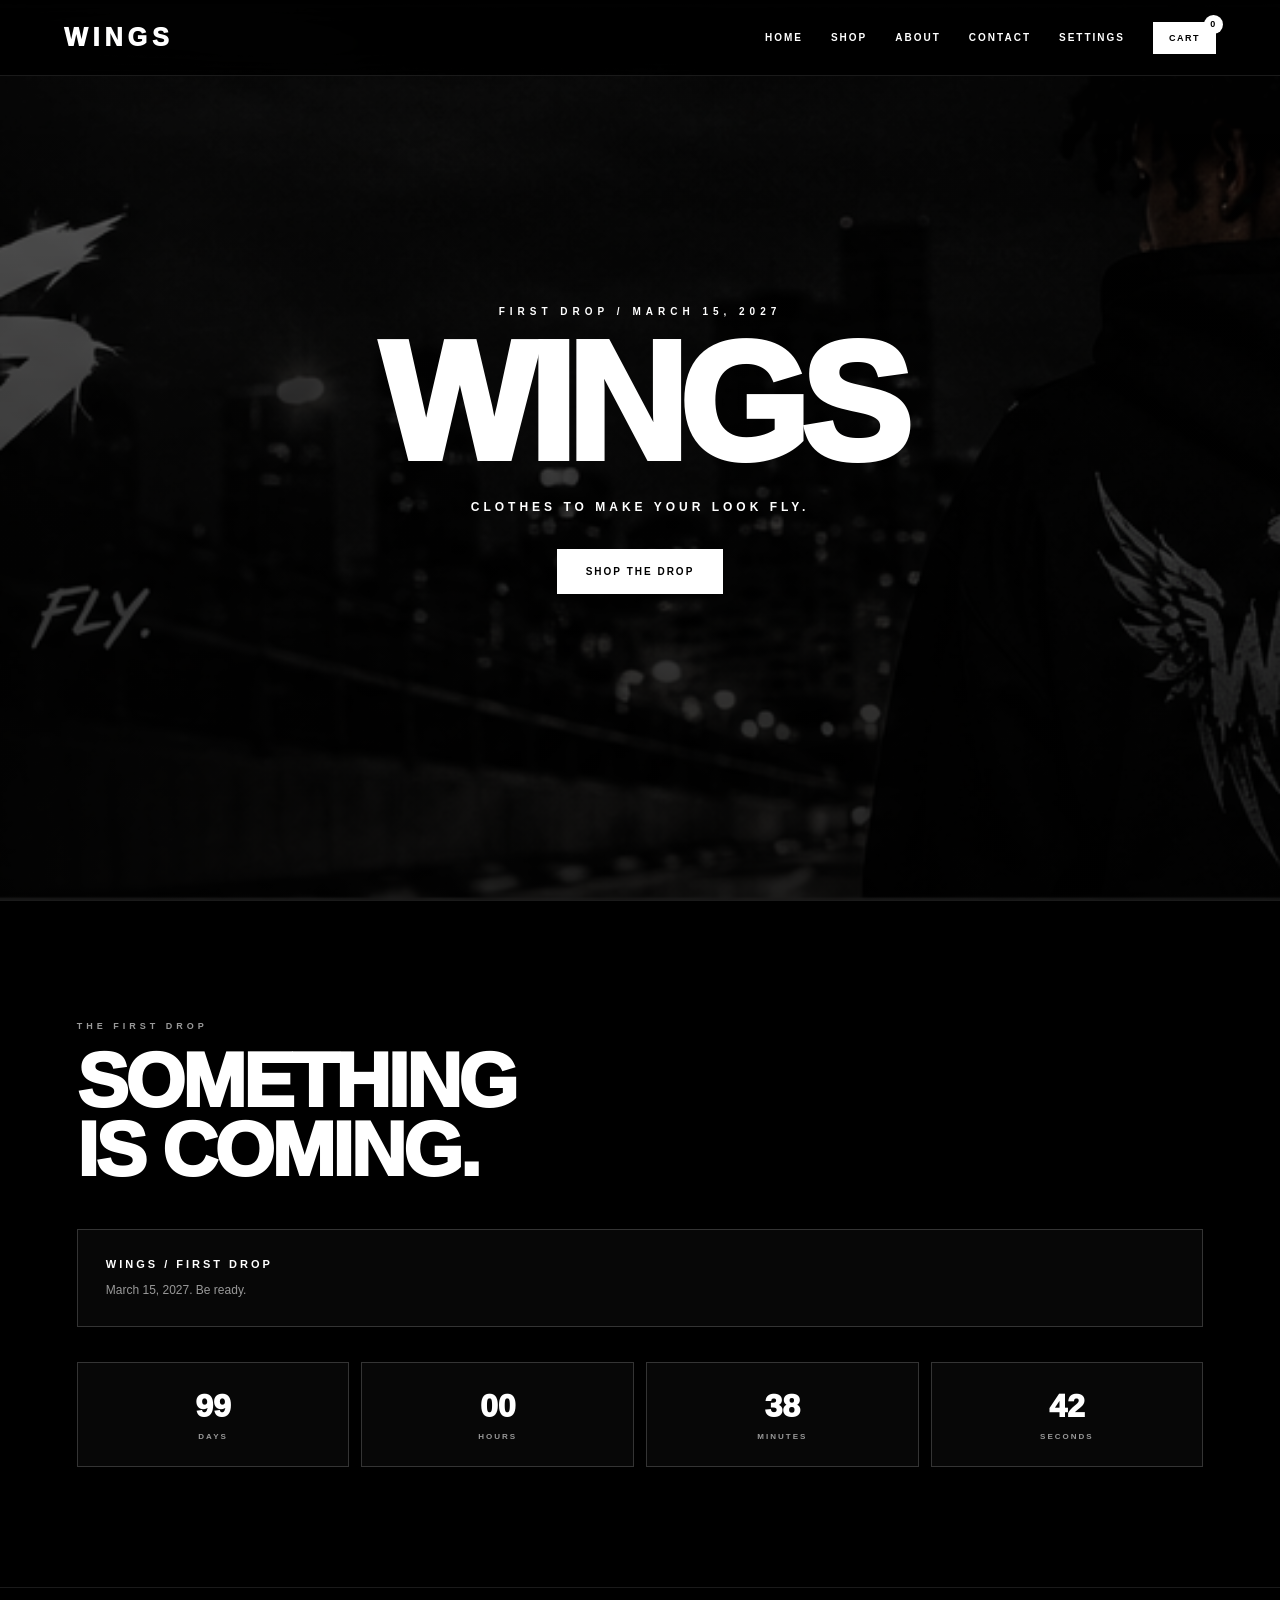
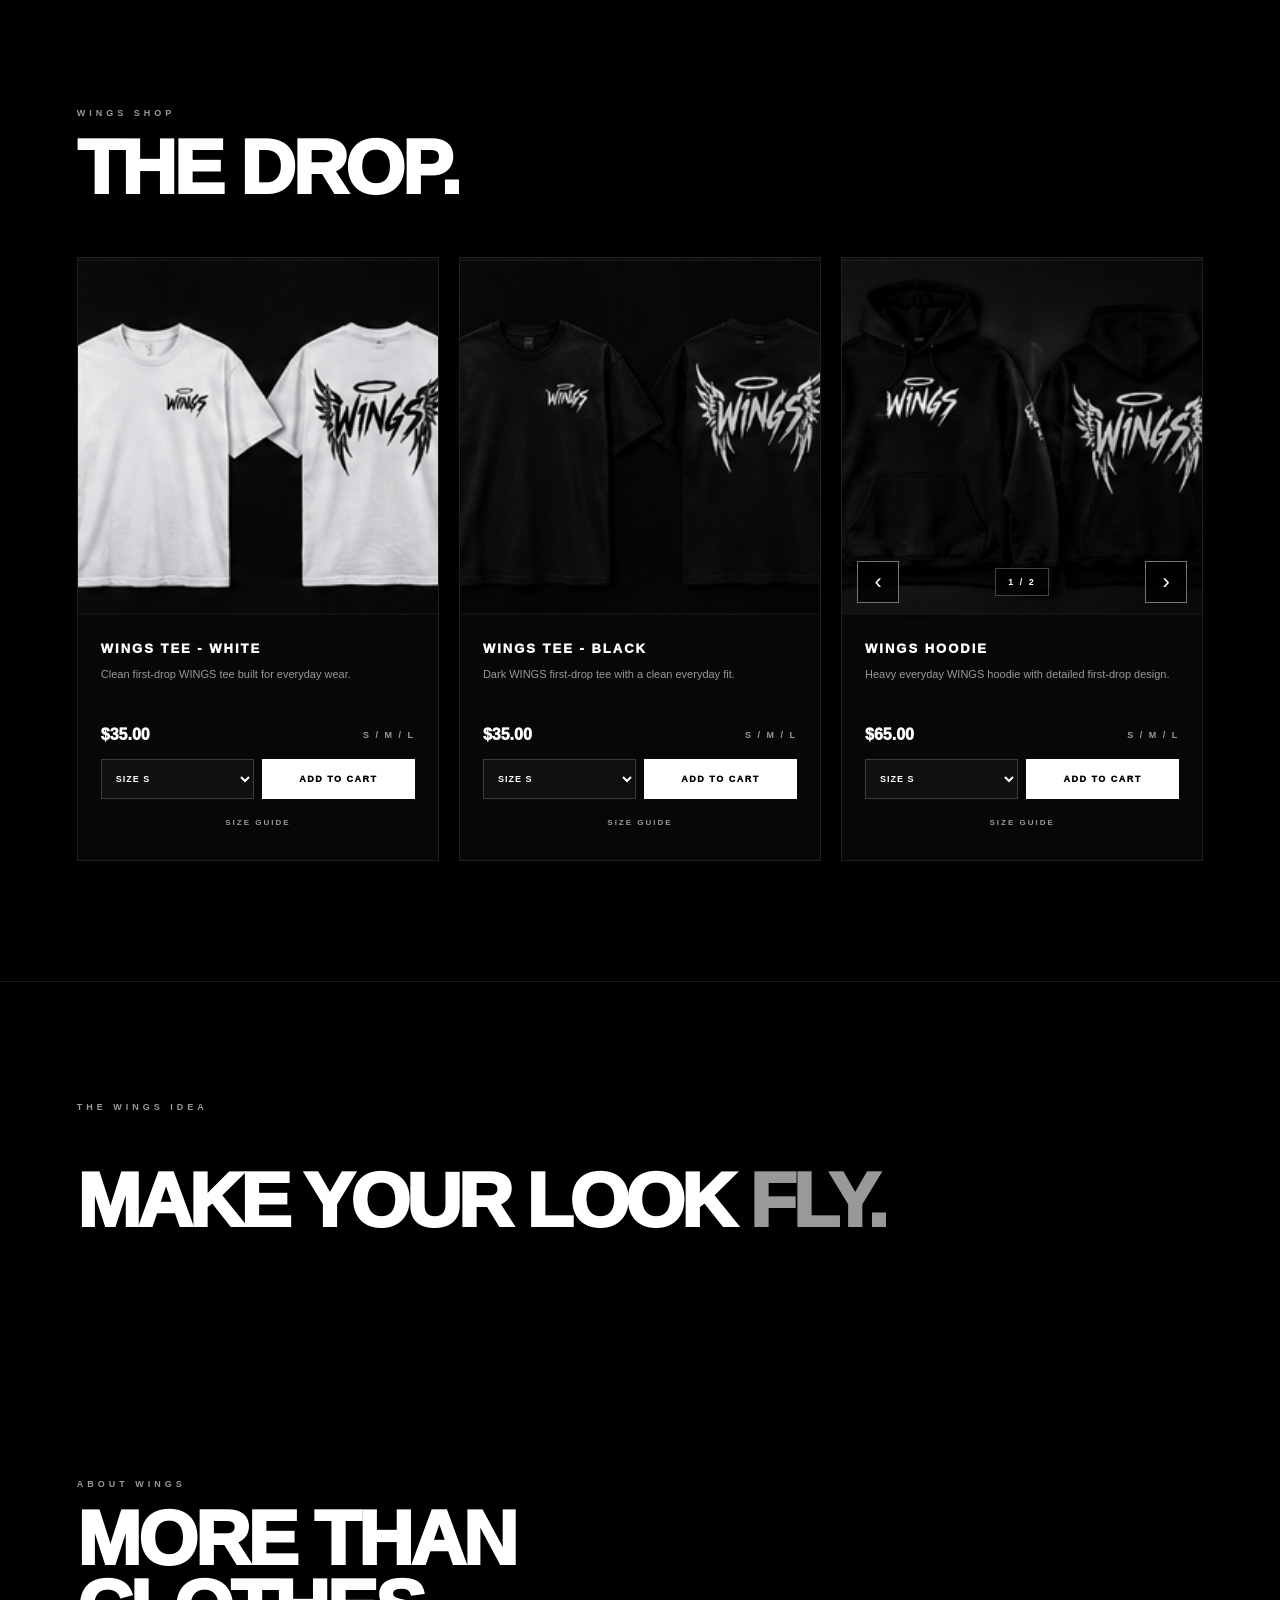
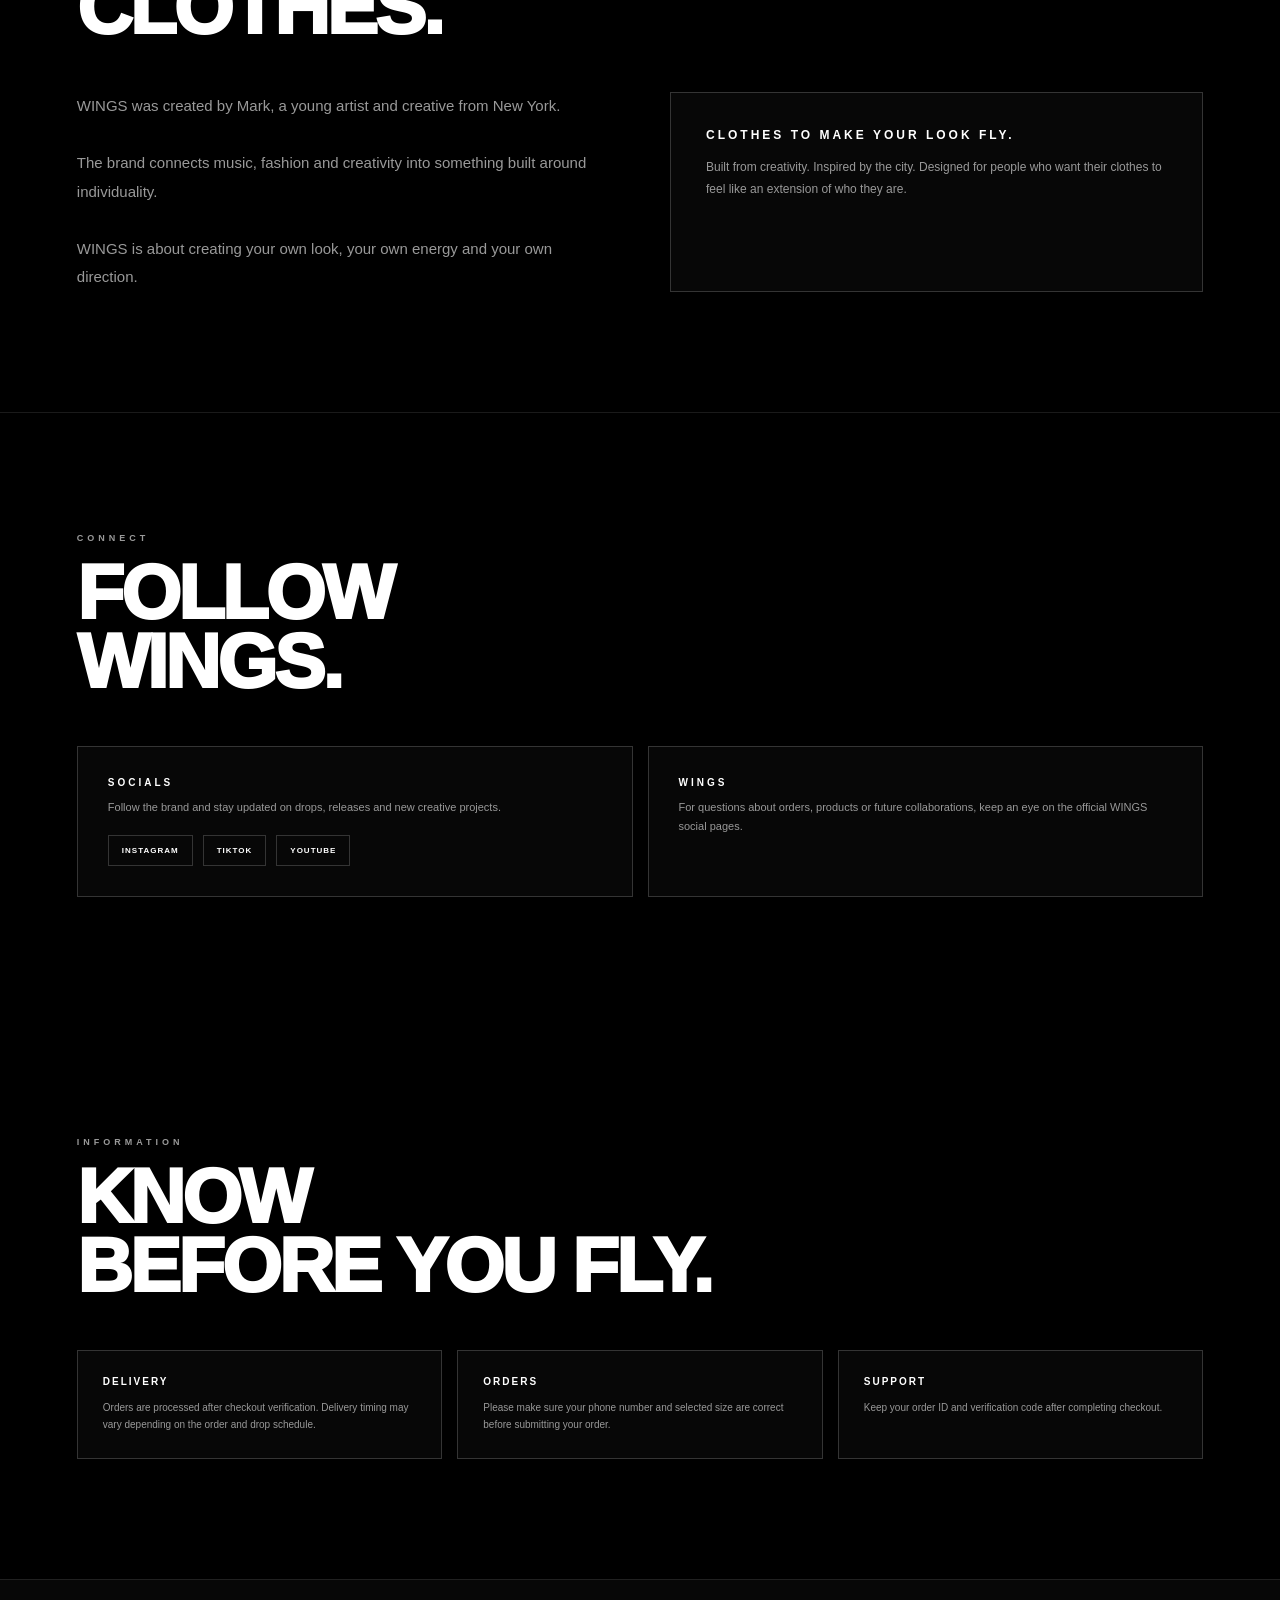
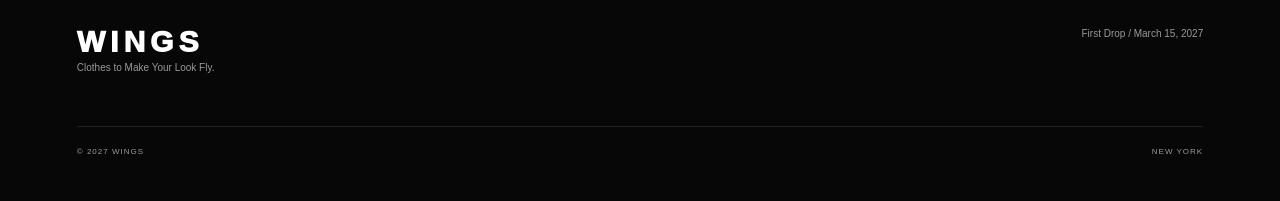
==== index.html @ ce80d96f "Update display prices for hoodie and tees" ====
<!DOCTYPE html>
<html lang="en">
<head>
<meta charset="UTF-8">
<meta name="viewport" content="width=device-width, initial-scale=1.0">

<title>WINGS | Clothes to Make Your Look Fly.</title>

<meta
  name="description"
  content="WINGS. Clothes to Make Your Look Fly. First drop March 15, 2027."
>

<meta
  name="referrer"
  content="strict-origin-when-cross-origin"
>

<style>

/* =========================================================
   THEMES
========================================================= */

:root{
  --bg:#000;
  --surface:#070707;
  --surface2:#101010;
  --surface3:#171717;

  --text:#fff;
  --muted:#999;
  --muted2:#666;

  --border:rgba(255,255,255,.18);
  --soft-border:rgba(255,255,255,.10);

  --button-bg:#fff;
  --button-text:#000;

  --input-bg:#101010;

  --header-bg:rgba(0,0,0,.88);
}

body[data-theme="white"]{
  --bg:#fff;
  --surface:#f7f7f7;
  --surface2:#eeeeee;
  --surface3:#e4e4e4;

  --text:#000;
  --muted:#666;
  --muted2:#888;

  --border:rgba(0,0,0,.18);
  --soft-border:rgba(0,0,0,.10);

  --button-bg:#000;
  --button-text:#fff;

  --input-bg:#eeeeee;

  --header-bg:rgba(255,255,255,.92);
}

body[data-theme="gray"]{
  --bg:#777;
  --surface:#6d6d6d;
  --surface2:#606060;
  --surface3:#555;

  --text:#fff;
  --muted:#d5d5d5;
  --muted2:#bcbcbc;

  --border:rgba(255,255,255,.25);
  --soft-border:rgba(255,255,255,.15);

  --button-bg:#fff;
  --button-text:#000;

  --input-bg:#606060;

  --header-bg:rgba(65,65,65,.94);
}


/* =========================================================
   RESET
========================================================= */

*{
  margin:0;
  padding:0;
  box-sizing:border-box;
}

html{
  scroll-behavior:smooth;
}

body{
  background:var(--bg);
  color:var(--text);
  font-family:Arial, Helvetica, sans-serif;
  transition:
    background .3s ease,
    color .3s ease;
}

body.modal-open{
  overflow:hidden;
}

button,
select,
input{
  font:inherit;
}

button{
  cursor:pointer;
}

a{
  color:inherit;
  text-decoration:none;
}


/* =========================================================
   HEADER
========================================================= */

header{
  position:fixed;
  top:0;
  left:0;
  width:100%;
  height:76px;
  z-index:1000;

  display:flex;
  align-items:center;
  justify-content:space-between;

  padding:0 5vw;

  background:var(--header-bg);
  backdrop-filter:blur(18px);

  border-bottom:1px solid var(--soft-border);

  transition:background .3s ease;
}

.logo{
  font-size:25px;
  font-weight:1000;
  letter-spacing:5px;
}

.nav-links{
  display:flex;
  align-items:center;
  gap:28px;
}

.nav-links a,
.settings-nav-btn{
  color:var(--text);
  background:none;
  border:0;

  font-size:10px;
  font-weight:900;
  letter-spacing:2px;

  transition:.2s;
}

.nav-links a:hover,
.settings-nav-btn:hover{
  opacity:.55;
}

.settings-nav-btn{
  padding:0;
}

.cart-nav-btn{
  position:relative;

  color:var(--button-text);
  background:var(--button-bg);

  border:1px solid var(--button-bg);

  padding:10px 15px;

  font-size:9px;
  font-weight:900;
  letter-spacing:1.5px;

  transition:.2s;
}

.cart-nav-btn:hover{
  background:var(--bg);
  color:var(--text);
  border-color:var(--text);
}

#cartCount{
  position:absolute;

  top:-8px;
  right:-8px;

  min-width:19px;
  height:19px;

  display:flex;
  align-items:center;
  justify-content:center;

  border-radius:50%;

  background:var(--text);
  color:var(--bg);

  font-size:9px;
  font-weight:900;
}


/* =========================================================
   MOBILE MENU
========================================================= */

.mobile-menu-btn{
  display:none;

  background:none;
  border:0;
  color:var(--text);

  font-size:23px;
}


/* =========================================================
   HERO
========================================================= */

.hero{
  min-height:100vh;

  position:relative;

  display:flex;
  align-items:center;
  justify-content:center;

  overflow:hidden;

  background:#050505;
}

.hero-image{
  position:absolute;
  inset:0;

  width:100%;
  height:100%;

  object-fit:cover;

  opacity:.72;
}

.hero-overlay{
  position:absolute;
  inset:0;

  background:
    linear-gradient(
      to bottom,
      rgba(0,0,0,.45),
      rgba(0,0,0,.78)
    );
}

.hero-content{
  position:relative;
  z-index:2;

  width:min(1000px,90%);

  text-align:center;
}

.hero-eyebrow{
  margin-bottom:20px;

  font-size:10px;
  font-weight:900;
  letter-spacing:5px;
}

.hero-title{
  font-size:clamp(65px,13vw,180px);
  line-height:.8;

  font-weight:1000;
  letter-spacing:-8px;
}

.hero-subtitle{
  margin-top:30px;

  font-size:12px;
  font-weight:800;
  letter-spacing:4px;
}

.hero-button{
  display:inline-block;

  margin-top:35px;

  padding:16px 28px;

  background:#fff;
  color:#000;

  font-size:10px;
  font-weight:900;
  letter-spacing:2px;

  border:1px solid #fff;

  transition:.25s;
}

.hero-button:hover{
  background:transparent;
  color:#fff;
}


/* =========================================================
   GENERAL
========================================================= */

section{
  padding:120px 6vw;
}

.section-label{
  margin-bottom:15px;

  font-size:9px;
  font-weight:900;
  letter-spacing:4px;

  color:var(--muted);
}

.section-title{
  font-size:clamp(38px,6vw,80px);
  line-height:.9;

  font-weight:1000;
  letter-spacing:-3px;
}


/* =========================================================
   DROP
========================================================= */

.drop-section{
  border-top:1px solid var(--soft-border);
}

.drop-banner{
  margin-top:45px;

  padding:28px;

  border:1px solid var(--border);

  background:var(--surface);
}

.drop-banner strong{
  display:block;

  font-size:11px;
  letter-spacing:3px;

  margin-bottom:10px;
}

.drop-banner span{
  font-size:12px;
  color:var(--muted);
}


/* =========================================================
   COUNTDOWN
========================================================= */

.countdown{
  display:grid;

  grid-template-columns:repeat(4,1fr);

  gap:12px;

  margin-top:35px;
}

.count-box{
  padding:25px 15px;

  text-align:center;

  border:1px solid var(--border);

  background:var(--surface);
}

.count-number{
  font-size:32px;
  font-weight:1000;
}

.count-label{
  margin-top:7px;

  font-size:8px;
  font-weight:900;
  letter-spacing:2px;

  color:var(--muted);
}


/* =========================================================
   SHOP
========================================================= */

.shop-section{
  border-top:1px solid var(--soft-border);
}

.products-grid{
  display:grid;

  grid-template-columns:
    repeat(3,minmax(0,1fr));

  gap:20px;

  margin-top:55px;
}

.product-card{
  overflow:hidden;

  background:var(--surface);

  border:1px solid var(--soft-border);

  transition:
    transform .3s,
    border-color .3s,
    background .3s;
}

.product-card:hover{
  transform:translateY(-5px);
  border-color:var(--border);
}

.product-image,
.hoodie-gallery{
  position:relative;

  aspect-ratio:1;

  overflow:hidden;

  background:var(--surface2);
}

.product-image img,
.hoodie-gallery-main{
  width:100%;
  height:100%;

  object-fit:cover;

  display:block;

  transition:transform .45s ease;
}

.product-image:hover img,
.hoodie-gallery:hover .hoodie-gallery-main{
  transform:scale(1.045);
}


/* =========================================================
   HOODIE GALLERY
========================================================= */

.hoodie-gallery-controls{
  position:absolute;

  left:15px;
  right:15px;
  bottom:15px;

  display:flex;
  align-items:center;
  justify-content:space-between;

  pointer-events:none;
}

.hoodie-gallery-btn{
  width:42px;
  height:42px;

  display:flex;
  align-items:center;
  justify-content:center;

  border:1px solid rgba(255,255,255,.45);

  background:rgba(0,0,0,.75);
  color:#fff;

  font-size:22px;

  pointer-events:auto;

  transition:.2s;
}

.hoodie-gallery-btn:hover{
  background:#fff;
  color:#000;
}

.hoodie-gallery-indicator{
  padding:8px 12px;

  background:rgba(0,0,0,.75);

  border:1px solid rgba(255,255,255,.25);

  color:#fff;

  font-size:9px;
  font-weight:900;
  letter-spacing:2px;
}


/* =========================================================
   PRODUCT INFO
========================================================= */

.product-info{
  padding:23px;
}

.product-info h3{
  font-size:13px;
  font-weight:1000;
  letter-spacing:2px;
}

.product-description{
  min-height:38px;

  margin-top:10px;

  color:var(--muted);

  font-size:11px;
  line-height:1.6;
}

.product-bottom{
  display:flex;
  align-items:center;
  justify-content:space-between;

  margin-top:22px;
}

.price{
  font-size:16px;
  font-weight:1000;
}

.size-text{
  color:var(--muted);

  font-size:9px;
  font-weight:900;
  letter-spacing:2px;
}

.product-actions{
  display:flex;

  gap:8px;

  margin-top:15px;
}

.size-select{
  flex:1;

  min-width:0;

  padding:13px 10px;

  background:var(--input-bg);
  color:var(--text);

  border:1px solid var(--border);

  font-size:9px;
  font-weight:900;
  letter-spacing:1px;

  outline:none;
}

.add-cart-btn{
  flex:1;

  border:1px solid var(--button-bg);

  background:var(--button-bg);
  color:var(--button-text);

  padding:13px 10px;

  font-size:9px;
  font-weight:1000;
  letter-spacing:1.5px;

  transition:.2s;
}

.add-cart-btn:hover{
  background:var(--bg);
  color:var(--text);
  border-color:var(--text);
}

.size-guide-btn{
  width:100%;

  margin-top:9px;

  padding:10px;

  border:0;

  background:transparent;

  color:var(--muted);

  font-size:8px;
  font-weight:900;
  letter-spacing:2px;
}

.size-guide-btn:hover{
  color:var(--text);
}


/* =========================================================
   STATEMENT
========================================================= */

.statement-section{
  border-top:1px solid var(--soft-border);
}

.statement{
  max-width:1100px;

  margin-top:50px;

  font-size:clamp(35px,6vw,85px);
  line-height:1;

  font-weight:1000;
  letter-spacing:-4px;
}

.statement span{
  color:var(--muted);
}


/* =========================================================
   ABOUT
========================================================= */

.about-grid{
  display:grid;

  grid-template-columns:1fr 1fr;

  gap:60px;

  margin-top:50px;
}

.about-text{
  color:var(--muted);

  font-size:15px;
  line-height:1.9;
}

.about-box{
  padding:35px;

  background:var(--surface);

  border:1px solid var(--border);
}

.about-box h3{
  font-size:12px;
  letter-spacing:3px;

  margin-bottom:15px;
}

.about-box p{
  color:var(--muted);

  font-size:12px;
  line-height:1.8;
}


/* =========================================================
   CONTACT
========================================================= */

.contact-section{
  border-top:1px solid var(--soft-border);
}

.contact-grid{
  display:grid;

  grid-template-columns:
    repeat(2,minmax(0,1fr));

  gap:15px;

  margin-top:50px;
}

.contact-card{
  padding:30px;

  background:var(--surface);

  border:1px solid var(--border);
}

.contact-card h3{
  margin-bottom:10px;

  font-size:10px;
  letter-spacing:3px;
}

.contact-card p{
  color:var(--muted);

  font-size:11px;
  line-height:1.7;
}

.social-links{
  display:flex;

  flex-wrap:wrap;

  gap:10px;

  margin-top:18px;
}

.social-links a{
  padding:10px 13px;

  border:1px solid var(--border);

  font-size:8px;
  font-weight:900;
  letter-spacing:1px;

  transition:.2s;
}

.social-links a:hover{
  background:var(--button-bg);
  color:var(--button-text);
}


/* =========================================================
   POLICIES
========================================================= */

.policy-grid{
  display:grid;

  grid-template-columns:
    repeat(3,minmax(0,1fr));

  gap:15px;

  margin-top:50px;
}

.policy-card{
  padding:25px;

  border:1px solid var(--border);

  background:var(--surface);
}

.policy-card h3{
  margin-bottom:12px;

  font-size:10px;
  letter-spacing:2px;
}

.policy-card p{
  color:var(--muted);

  font-size:10px;
  line-height:1.7;
}


/* =========================================================
   FOOTER
========================================================= */

footer{
  padding:45px 6vw;

  background:var(--surface);

  border-top:1px solid var(--soft-border);
}

.footer-top{
  display:flex;
  align-items:flex-start;
  justify-content:space-between;

  gap:30px;
}

.footer-logo{
  font-size:30px;
  font-weight:1000;
  letter-spacing:5px;
}

.footer-text{
  max-width:360px;

  color:var(--muted);

  font-size:10px;
  line-height:1.7;
}

.footer-bottom{
  display:flex;
  justify-content:space-between;

  margin-top:50px;
  padding-top:20px;

  border-top:1px solid var(--soft-border);

  color:var(--muted);

  font-size:8px;
  letter-spacing:1px;
}


/* =========================================================
   CART DRAWER
========================================================= */

.cart-overlay{
  position:fixed;
  inset:0;

  z-index:1500;

  background:rgba(0,0,0,.72);

  opacity:0;
  visibility:hidden;

  transition:.3s;
}

.cart-overlay.open{
  opacity:1;
  visibility:visible;
}

.cart-drawer{
  position:fixed;

  top:0;
  right:0;

  width:min(460px,100%);

  height:100vh;

  z-index:1600;

  display:flex;
  flex-direction:column;

  background:var(--bg);

  border-left:1px solid var(--border);

  transform:translateX(100%);

  transition:.35s;
}

.cart-drawer.open{
  transform:translateX(0);
}

.cart-header{
  display:flex;
  align-items:center;
  justify-content:space-between;

  padding:25px;

  border-bottom:1px solid var(--border);
}

.cart-header h2{
  font-size:14px;
  letter-spacing:3px;
}

.close-btn{
  width:35px;
  height:35px;

  background:transparent;
  color:var(--text);

  border:1px solid var(--border);

  font-size:18px;
}

.cart-items{
  flex:1;

  overflow-y:auto;

  padding:20px;
}

.empty-cart{
  padding:60px 20px;

  text-align:center;

  color:var(--muted);

  font-size:11px;
}

.cart-item{
  display:grid;

  grid-template-columns:75px 1fr auto;

  gap:14px;

  padding:15px 0;

  border-bottom:1px solid var(--soft-border);
}

.cart-item img{
  width:75px;
  height:75px;

  object-fit:cover;

  background:var(--surface2);
}

.cart-item-name{
  font-size:10px;
  font-weight:900;
  letter-spacing:1px;
}

.cart-item-meta{
  margin-top:7px;

  color:var(--muted);

  font-size:9px;
}

.cart-quantity{
  display:flex;
  align-items:center;

  gap:7px;

  margin-top:12px;
}

.qty-btn{
  width:23px;
  height:23px;

  background:transparent;
  color:var(--text);

  border:1px solid var(--border);

  font-size:12px;
}

.qty-number{
  min-width:20px;

  text-align:center;

  font-size:9px;
}

.remove-item{
  margin-top:10px;

  padding:0;

  background:none;
  border:0;

  color:var(--muted);

  font-size:8px;
  letter-spacing:1px;
}

.remove-item:hover{
  color:var(--text);
}

.cart-footer{
  padding:22px;

  border-top:1px solid var(--border);
}

.cart-total{
  display:flex;
  justify-content:space-between;

  margin-bottom:18px;

  font-size:13px;
  font-weight:1000;
}

.checkout-open-btn{
  width:100%;

  padding:17px;

  border:1px solid var(--button-bg);

  background:var(--button-bg);
  color:var(--button-text);

  font-size:10px;
  font-weight:1000;
  letter-spacing:2px;
}

.checkout-open-btn:hover{
  background:var(--bg);
  color:var(--text);
  border-color:var(--text);
}

.cart-note{
  margin-top:12px;

  color:var(--muted);

  font-size:8px;
  line-height:1.5;
  text-align:center;
}


/* =========================================================
   MODALS
========================================================= */

.modal{
  position:fixed;
  inset:0;

  z-index:2000;

  display:flex;
  align-items:center;
  justify-content:center;

  padding:20px;

  background:rgba(0,0,0,.78);

  opacity:0;
  visibility:hidden;

  transition:.25s;
}

.modal.open{
  opacity:1;
  visibility:visible;
}

.modal-box{
  position:relative;

  width:min(520px,100%);

  max-height:90vh;

  overflow-y:auto;

  padding:35px;

  background:var(--bg);

  border:1px solid var(--border);
}

.modal-box h2{
  font-size:24px;
  letter-spacing:2px;
}

.modal-close{
  position:absolute;

  top:15px;
  right:15px;

  width:35px;
  height:35px;

  background:transparent;
  color:var(--text);

  border:1px solid var(--border);

  font-size:18px;
}

.modal-description{
  margin-top:10px;

  color:var(--muted);

  font-size:10px;
  line-height:1.6;
}


/* =========================================================
   CHECKOUT
========================================================= */

.checkout-form{
  margin-top:30px;
}

.form-group{
  margin-bottom:17px;
}

.form-group label{
  display:block;

  margin-bottom:7px;

  font-size:8px;
  font-weight:900;
  letter-spacing:2px;
}

.form-group input{
  width:100%;

  padding:14px;

  background:var(--input-bg);
  color:var(--text);

  border:1px solid var(--border);

  outline:none;

  font-size:12px;
}

.form-group input:focus{
  border-color:var(--text);
}

.checkout-button{
  width:100%;

  margin-top:10px;

  padding:16px;

  background:var(--button-bg);
  color:var(--button-text);

  border:1px solid var(--button-bg);

  font-size:9px;
  font-weight:1000;
  letter-spacing:2px;
}

.checkout-button:hover{
  background:var(--bg);
  color:var(--text);
  border-color:var(--text);
}

.checkout-button:disabled{
  opacity:.5;
  cursor:not-allowed;
}

.checkout-message{
  margin-top:15px;

  color:var(--muted);

  font-size:10px;
  line-height:1.6;
}

.checkout-items{
  margin-bottom:20px;

  padding:15px;

  background:var(--surface);

  border:1px solid var(--border);
}

.checkout-items-title{
  margin-bottom:10px;

  font-size:9px;
  font-weight:900;
  letter-spacing:2px;
}

.checkout-line{
  display:flex;
  justify-content:space-between;

  padding:7px 0;

  border-bottom:1px solid var(--soft-border);

  font-size:9px;
}

.checkout-line:last-child{
  border-bottom:0;
}


/* =========================================================
   GOOGLE CHECKOUT FORM BUTTON
========================================================= */

.payment-step{
  margin-bottom:22px;

  padding:18px;

  background:var(--surface);

  border:1px solid var(--border);
}

.payment-step-title{
  font-size:10px;
  font-weight:900;
  letter-spacing:2px;
}

.payment-step-text{
  margin-top:8px;

  color:var(--muted);

  font-size:9px;
  line-height:1.7;
}

.open-form-btn{
  display:block;

  width:100%;

  margin-top:14px;

  padding:15px;

  text-align:center;

  background:var(--button-bg);
  color:var(--button-text);

  border:1px solid var(--button-bg);

  font-size:9px;
  font-weight:1000;
  letter-spacing:2px;

  transition:.2s;
}

.open-form-btn:hover{
  background:var(--bg);
  color:var(--text);
  border-color:var(--text);
}

.payment-complete{
  margin-top:12px;

  color:var(--muted);

  font-size:8px;
  line-height:1.5;
}


/* =========================================================
   VERIFICATION
========================================================= */

.verification-box{
  margin-top:25px;

  padding:20px;

  background:var(--surface);

  border:1px solid var(--border);
}

.verification-box h3{
  font-size:10px;
  letter-spacing:2px;
}

.verification-code{
  margin-top:15px;

  padding:16px;

  text-align:center;

  background:var(--surface2);

  border:1px solid var(--border);

  font-size:22px;
  font-weight:1000;
  letter-spacing:4px;
}

.info-box{
  margin-top:15px;

  padding:15px;

  background:var(--surface);

  border:1px solid var(--border);

  color:var(--muted);

  font-size:9px;
  line-height:1.6;
}


/* =========================================================
   SIZE GUIDE
========================================================= */

.size-table{
  width:100%;

  margin-top:25px;

  border-collapse:collapse;
}

.size-table th,
.size-table td{
  padding:13px 8px;

  border:1px solid var(--border);

  text-align:center;

  font-size:9px;
}

.size-table th{
  font-weight:900;
  letter-spacing:1px;
}


/* =========================================================
   THEME SETTINGS
========================================================= */

.theme-options{
  display:grid;

  grid-template-columns:
    repeat(3,minmax(0,1fr));

  gap:10px;

  margin-top:25px;
}

.theme-option{
  padding:14px 12px;

  text-align:left;

  background:var(--surface2);
  color:var(--text);

  border:1px solid var(--border);

  transition:.2s;
}

.theme-option:hover{
  border-color:var(--text);
}

.theme-option.active{
  border-color:var(--text);

  box-shadow:
    inset 0 0 0 1px var(--text);
}

.theme-swatch{
  display:block;

  width:100%;
  height:55px;

  margin-bottom:13px;

  border:1px solid var(--border);
}

.swatch-black{
  background:#000;
}

.swatch-white{
  background:#fff;
}

.swatch-gray{
  background:#777;
}

.theme-option strong{
  display:block;

  font-size:9px;
  letter-spacing:2px;
}

.theme-option small{
  display:block;

  margin-top:5px;

  color:var(--muted);

  font-size:8px;
}

.theme-status{
  margin-top:18px;

  color:var(--muted);

  font-size:9px;
  line-height:1.6;
}


/* =========================================================
   IMAGE MODAL
========================================================= */

.image-modal{
  position:fixed;
  inset:0;

  z-index:2500;

  display:flex;
  align-items:center;
  justify-content:center;

  padding:30px;

  background:rgba(0,0,0,.92);

  opacity:0;
  visibility:hidden;

  transition:.25s;
}

.image-modal.open{
  opacity:1;
  visibility:visible;
}

.image-modal img{
  max-width:95vw;
  max-height:90vh;

  object-fit:contain;
}

.image-modal-close{
  position:absolute;

  top:20px;
  right:25px;

  width:40px;
  height:40px;

  background:transparent;
  color:#fff;

  border:1px solid rgba(255,255,255,.4);

  font-size:20px;
}


/* =========================================================
   RESPONSIVE
========================================================= */

@media(max-width:850px){

  header{
    height:68px;
  }

  .mobile-menu-btn{
    display:block;
  }

  .nav-links{
    position:absolute;

    top:68px;
    left:0;

    width:100%;

    display:none;
    flex-direction:column;
    align-items:stretch;

    padding:20px;

    background:var(--header-bg);

    border-bottom:1px solid var(--border);
  }

  .nav-links.open{
    display:flex;
  }

  .nav-links a,
  .settings-nav-btn,
  .cart-nav-btn{
    padding:15px;

    text-align:center;
  }

  .products-grid{
    grid-template-columns:
      repeat(2,minmax(0,1fr));
  }

  .about-grid{
    grid-template-columns:1fr;
  }

  .policy-grid{
    grid-template-columns:1fr;
  }

  .footer-top{
    flex-direction:column;
  }
}

@media(max-width:600px){

  section{
    padding:90px 5vw;
  }

  .hero-title{
    letter-spacing:-5px;
  }

  .countdown{
    grid-template-columns:
      repeat(2,1fr);
  }

  .products-grid{
    grid-template-columns:1fr;
  }

  .contact-grid{
    grid-template-columns:1fr;
  }

  .theme-options{
    grid-template-columns:1fr;
  }

  .theme-option{
    display:grid;

    grid-template-columns:70px 1fr;

    column-gap:13px;

    align-items:center;
  }

  .theme-swatch{
    grid-row:span 2;

    height:55px;

    margin:0;
  }

  .theme-option small{
    margin-top:0;
  }

  .product-actions{
    flex-direction:column;
  }

  .footer-bottom{
    flex-direction:column;

    gap:10px;
  }

}


/* =========================================================
   REDUCED MOTION
========================================================= */

@media(prefers-reduced-motion:reduce){

  *,
  *::before,
  *::after{
    scroll-behavior:auto !important;
    transition:none !important;
    animation:none !important;
  }

}

</style>
</head>


<body data-theme="black">


<!-- =======================================================
     HEADER
======================================================= -->

<header>

  <a href="#home" class="logo">WINGS</a>

  <button
    class="mobile-menu-btn"
    id="mobileMenuBtn"
    type="button"
    aria-label="Open menu"
  >
    ☰
  </button>

  <nav class="nav-links" id="navLinks">

    <a href="#home">HOME</a>

    <a href="#shop">SHOP</a>

    <a href="#about">ABOUT</a>

    <a href="#contact">CONTACT</a>

    <button
      class="settings-nav-btn"
      id="themeOpenBtn"
      type="button"
    >
      SETTINGS
    </button>

    <button
      class="cart-nav-btn"
      id="cartOpenBtn"
      type="button"
    >
      CART
      <span id="cartCount">0</span>
    </button>

  </nav>

</header>


<!-- =======================================================
     HERO
======================================================= -->

<main id="home">

<section class="hero">

  <img
    src="images/hero(1).png"
    class="hero-image"
    alt="WINGS"
  >

  <div class="hero-overlay"></div>

  <div class="hero-content">

    <p class="hero-eyebrow">
      FIRST DROP / MARCH 15, 2027
    </p>

    <h1 class="hero-title">
      WINGS
    </h1>

    <p class="hero-subtitle">
      CLOTHES TO MAKE YOUR LOOK FLY.
    </p>

    <a
      href="#shop"
      class="hero-button"
    >
      SHOP THE DROP
    </a>

  </div>

</section>


<!-- =======================================================
     DROP
======================================================= -->

<section class="drop-section">

  <p class="section-label">
    THE FIRST DROP
  </p>

  <h2 class="section-title">
    SOMETHING<br>
    IS COMING.
  </h2>

  <div class="drop-banner">

    <strong>
      WINGS / FIRST DROP
    </strong>

    <span>
      March 15, 2027. Be ready.
    </span>

  </div>

  <div class="countdown">

    <div class="count-box">
      <div class="count-number" id="days">00</div>
      <div class="count-label">DAYS</div>
    </div>

    <div class="count-box">
      <div class="count-number" id="hours">00</div>
      <div class="count-label">HOURS</div>
    </div>

    <div class="count-box">
      <div class="count-number" id="minutes">00</div>
      <div class="count-label">MINUTES</div>
    </div>

    <div class="count-box">
      <div class="count-number" id="seconds">00</div>
      <div class="count-label">SECONDS</div>
    </div>

  </div>

</section>


<!-- =======================================================
     SHOP
======================================================= -->

<section
  class="shop-section"
  id="shop"
>

  <p class="section-label">
    WINGS SHOP
  </p>

  <h2 class="section-title">
    THE DROP.
  </h2>


  <div class="products-grid">


    <!-- WHITE TEE -->

    <article
      class="product-card"
      data-product-id="white-tee"
      data-product="WINGS TEE - WHITE"
      data-image="images/tee-white(1).png"
    >

      <div class="product-image">

        <img
          src="images/tee-white(1).png"
          alt="WINGS White Tee"
          loading="lazy"
        >

      </div>

      <div class="product-info">

        <h3>
          WINGS TEE - WHITE
        </h3>

        <p class="product-description">
          Clean first-drop WINGS tee built for everyday wear.
        </p>

        <div class="product-bottom">

          <span class="price">
            $35.00
          </span>

          <span class="size-text">
            S / M / L
          </span>

        </div>

        <div class="product-actions">

          <select
            class="size-select"
            aria-label="Select white tee size"
          >
            <option value="S">SIZE S</option>
            <option value="M">SIZE M</option>
            <option value="L">SIZE L</option>
          </select>

          <button
            class="add-cart-btn"
            type="button"
          >
            ADD TO CART
          </button>

        </div>

        <button
          class="size-guide-btn"
          type="button"
        >
          SIZE GUIDE
        </button>

      </div>

    </article>


    <!-- BLACK TEE -->

    <article
      class="product-card"
      data-product-id="black-tee"
      data-product="WINGS TEE - BLACK"
      data-image="images/tee-black(1).png"
    >

      <div class="product-image">

        <img
          src="images/tee-black(1).png"
          alt="WINGS Black Tee"
          loading="lazy"
        >

      </div>

      <div class="product-info">

        <h3>
          WINGS TEE - BLACK
        </h3>

        <p class="product-description">
          Dark WINGS first-drop tee with a clean everyday fit.
        </p>

        <div class="product-bottom">

          <span class="price">
            $35.00
          </span>

          <span class="size-text">
            S / M / L
          </span>

        </div>

        <div class="product-actions">

          <select
            class="size-select"
            aria-label="Select black tee size"
          >
            <option value="S">SIZE S</option>
            <option value="M">SIZE M</option>
            <option value="L">SIZE L</option>
          </select>

          <button
            class="add-cart-btn"
            type="button"
          >
            ADD TO CART
          </button>

        </div>

        <button
          class="size-guide-btn"
          type="button"
        >
          SIZE GUIDE
        </button>

      </div>

    </article>


    <!-- ===================================================
         HOODIE
         ONE PRODUCT / TWO IMAGES
    ==================================================== -->

    <article
      class="product-card"
      data-product-id="hoodie"
      data-product="WINGS HOODIE"
      data-image="images/hoodie(1).png"
    >

      <div class="hoodie-gallery">

        <img
          id="hoodieGalleryImage"
          class="hoodie-gallery-main"
          src="images/hoodie(1).png"
          alt="WINGS Hoodie"
          loading="lazy"
        >

        <div class="hoodie-gallery-controls">

          <button
            class="hoodie-gallery-btn"
            id="hoodiePrev"
            type="button"
            aria-label="Previous hoodie image"
          >
            ‹
          </button>

          <div
            class="hoodie-gallery-indicator"
            id="hoodieIndicator"
            aria-live="polite"
          >
            1 / 2
          </div>

          <button
            class="hoodie-gallery-btn"
            id="hoodieNext"
            type="button"
            aria-label="Next hoodie image"
          >
            ›
          </button>

        </div>

      </div>


      <div class="product-info">

        <h3>
          WINGS HOODIE
        </h3>

        <p class="product-description">
          Heavy everyday WINGS hoodie with detailed first-drop design.
        </p>

        <div class="product-bottom">

          <span class="price">
            $65.00
          </span>

          <span class="size-text">
            S / M / L
          </span>

        </div>

        <div class="product-actions">

          <select
            class="size-select"
            aria-label="Select hoodie size"
          >
            <option value="S">SIZE S</option>
            <option value="M">SIZE M</option>
            <option value="L">SIZE L</option>
          </select>

          <button
            class="add-cart-btn"
            type="button"
          >
            ADD TO CART
          </button>

        </div>

        <button
          class="size-guide-btn"
          type="button"
        >
          SIZE GUIDE
        </button>

      </div>

    </article>

  </div>

</section>


<!-- =======================================================
     STATEMENT
======================================================= -->

<section class="statement-section">

  <p class="section-label">
    THE WINGS IDEA
  </p>

  <div class="statement">
    MAKE YOUR LOOK
    <span>FLY.</span>
  </div>

</section>


<!-- =======================================================
     ABOUT
======================================================= -->

<section id="about">

  <p class="section-label">
    ABOUT WINGS
  </p>

  <h2 class="section-title">
    MORE THAN<br>
    CLOTHES.
  </h2>


  <div class="about-grid">

    <div class="about-text">

      WINGS was created by Mark, a young artist and creative
      from New York.

      <br><br>

      The brand connects music, fashion and creativity into
      something built around individuality.

      <br><br>

      WINGS is about creating your own look, your own energy
      and your own direction.

    </div>


    <div class="about-box">

      <h3>
        CLOTHES TO MAKE YOUR LOOK FLY.
      </h3>

      <p>
        Built from creativity. Inspired by the city.
        Designed for people who want their clothes to feel
        like an extension of who they are.
      </p>

    </div>

  </div>

</section>


<!-- =======================================================
     CONTACT
======================================================= -->

<section
  class="contact-section"
  id="contact"
>

  <p class="section-label">
    CONNECT
  </p>

  <h2 class="section-title">
    FOLLOW<br>
    WINGS.
  </h2>


  <div class="contact-grid">

    <div class="contact-card">

      <h3>
        SOCIALS
      </h3>

      <p>
        Follow the brand and stay updated on drops,
        releases and new creative projects.
      </p>

      <div class="social-links">

        <a
          href="https://www.instagram.com/thatunderratedsuperstar/"
          target="_blank"
          rel="noopener noreferrer"
        >
          INSTAGRAM
        </a>

        <a
          href="https://www.tiktok.com/@forevertda"
          target="_blank"
          rel="noopener noreferrer"
        >
          TIKTOK
        </a>

        <a
          href="https://www.youtube.com/@TDAProductionsz"
          target="_blank"
          rel="noopener noreferrer"
        >
          YOUTUBE
        </a>

      </div>

    </div>


    <div class="contact-card">

      <h3>
        WINGS
      </h3>

      <p>
        For questions about orders, products or future
        collaborations, keep an eye on the official WINGS
        social pages.
      </p>

    </div>

  </div>

</section>


<!-- =======================================================
     POLICIES
======================================================= -->

<section>

  <p class="section-label">
    INFORMATION
  </p>

  <h2 class="section-title">
    KNOW<br>
    BEFORE YOU FLY.
  </h2>


  <div class="policy-grid">

    <div class="policy-card">

      <h3>
        DELIVERY
      </h3>

      <p>
        Orders are processed after checkout verification.
        Delivery timing may vary depending on the order
        and drop schedule.
      </p>

    </div>


    <div class="policy-card">

      <h3>
        ORDERS
      </h3>

      <p>
        Please make sure your phone number and selected
        size are correct before submitting your order.
      </p>

    </div>


    <div class="policy-card">

      <h3>
        SUPPORT
      </h3>

      <p>
        Keep your order ID and verification code after
        completing checkout.
      </p>

    </div>

  </div>

</section>

</main>


<!-- =======================================================
     FOOTER
======================================================= -->

<footer>

  <div class="footer-top">

    <div>

      <div class="footer-logo">
        WINGS
      </div>

      <p class="footer-text">
        Clothes to Make Your Look Fly.
      </p>

    </div>

    <p class="footer-text">
      First Drop / March 15, 2027
    </p>

  </div>


  <div class="footer-bottom">

    <span>
      © 2027 WINGS
    </span>

    <span>
      NEW YORK
    </span>

  </div>

</footer>


<!-- =======================================================
     CART OVERLAY
======================================================= -->

<div
  class="cart-overlay"
  id="cartOverlay"
></div>


<!-- =======================================================
     CART DRAWER
======================================================= -->

<aside
  class="cart-drawer"
  id="cartDrawer"
  aria-label="Shopping cart"
>

  <div class="cart-header">

    <h2>
      YOUR CART
    </h2>

    <button
      class="close-btn"
      id="cartCloseBtn"
      type="button"
      aria-label="Close cart"
    >
      ×
    </button>

  </div>


  <div
    class="cart-items"
    id="cartItems"
  ></div>


  <div class="cart-footer">

    <div class="cart-total">

      <span>
        TOTAL
      </span>

      <span id="cartTotal">
        $0.00
      </span>

    </div>

    <button
      class="checkout-open-btn"
      id="checkoutOpenBtn"
      type="button"
    >
      CHECKOUT
    </button>

    <p class="cart-note">
      Complete the WINGS checkout form before verification.
    </p>

  </div>

</aside>


<!-- =======================================================
     CHECKOUT MODAL
======================================================= -->

<div
  class="modal"
  id="checkoutModal"
  aria-hidden="true"
>

  <div class="modal-box">

    <button
      class="modal-close"
      id="checkoutCloseBtn"
      type="button"
      aria-label="Close checkout"
    >
      ×
    </button>

    <p class="section-label">
      WINGS CHECKOUT
    </p>

    <h2>
      VERIFY ORDER
    </h2>

    <p class="modal-description">
      Complete the official WINGS checkout form first.
      After submitting it, return here and enter the same
      phone number used on the form.
    </p>


    <div
      class="checkout-items"
      id="checkoutItems"
    ></div>


    <!-- =================================================
         PAYMENT / GOOGLE FORM STEP
    ================================================== -->

    <div class="payment-step">

      <div class="payment-step-title">
        STEP 1 / COMPLETE CHECKOUT
      </div>

      <p class="payment-step-text">
        Use the official WINGS checkout form to submit your
        order information and payment. When you finish,
        return to this page for verification.
      </p>

      <a
        id="checkoutFormLink"
        class="open-form-btn"
        href="https://forms.gle/FvXyG1yVTW5gwmSJ9"
        target="_blank"
        rel="noopener noreferrer"
      >
        OPEN WINGS CHECKOUT FORM
      </a>

      <div class="payment-complete">
        After submitting the form, come back here and continue
        with Step 2.
      </div>

    </div>


    <!-- =================================================
         VERIFICATION STEP
    ================================================== -->

    <div class="payment-step">

      <div class="payment-step-title">
        STEP 2 / VERIFY CHECKOUT
      </div>

      <p class="payment-step-text">
        Enter the same phone number used in the WINGS
        checkout form.
      </p>

      <form
        class="checkout-form"
        id="checkoutForm"
      >

        <div class="form-group">

          <label for="checkoutPhone">
            PHONE NUMBER
          </label>

          <input
            id="checkoutPhone"
            type="tel"
            inputmode="numeric"
            autocomplete="tel"
            placeholder="(555) 555-5555"
            maxlength="14"
            required
          >

        </div>


        <button
          class="checkout-button"
          id="verifyCheckoutButton"
          type="submit"
        >
          VERIFY CHECKOUT
        </button>

        <div
          class="checkout-message"
          id="checkoutMessage"
          aria-live="polite"
        ></div>

      </form>

    </div>


    <div
      class="verification-box"
      id="verificationBox"
      style="display:none;"
    >

      <h3>
        VERIFIED
      </h3>

      <div
        class="verification-code"
        id="verificationCode"
      >
      </div>

      <div
        class="info-box"
        id="verificationInfo"
      >
      </div>

    </div>

  </div>

</div>


<!-- =======================================================
     SIZE GUIDE MODAL
======================================================= -->

<div
  class="modal"
  id="sizeModal"
  aria-hidden="true"
>

  <div class="modal-box">

    <button
      class="modal-close"
      id="sizeCloseBtn"
      type="button"
    >
      ×
    </button>

    <p class="section-label">
      WINGS
    </p>

    <h2>
      SIZE GUIDE
    </h2>

    <p class="modal-description">
      Use the guide below as a general reference.
    </p>


    <table class="size-table">

      <thead>

        <tr>
          <th>SIZE</th>
          <th>CHEST</th>
          <th>LENGTH</th>
        </tr>

      </thead>

      <tbody>

        <tr>
          <td>S</td>
          <td>19"</td>
          <td>27"</td>
        </tr>

        <tr>
          <td>M</td>
          <td>21"</td>
          <td>28"</td>
        </tr>

        <tr>
          <td>L</td>
          <td>23"</td>
          <td>29"</td>
        </tr>

      </tbody>

    </table>

  </div>

</div>


<!-- =======================================================
     THEME SETTINGS
======================================================= -->

<div
  class="modal"
  id="themeModal"
  aria-hidden="true"
>

  <div class="modal-box">

    <button
      class="modal-close"
      id="themeModalClose"
      type="button"
      aria-label="Close settings"
    >
      ×
    </button>

    <p class="section-label">
      SETTINGS
    </p>

    <h2>
      CHOOSE YOUR THEME.
    </h2>

    <p class="modal-description">
      Pick the look you want for the WINGS website.
      Your choice will be saved automatically.
    </p>


    <div class="theme-options">


      <button
        class="theme-option active"
        data-theme-choice="black"
        type="button"
      >

        <span class="theme-swatch swatch-black"></span>

        <strong>
          BLACK
        </strong>

        <small>
          Original WINGS
        </small>

      </button>


      <button
        class="theme-option"
        data-theme-choice="white"
        type="button"
      >

        <span class="theme-swatch swatch-white"></span>

        <strong>
          WHITE
        </strong>

        <small>
          Clean mode
        </small>

      </button>


      <button
        class="theme-option"
        data-theme-choice="gray"
        type="button"
      >

        <span class="theme-swatch swatch-gray"></span>

        <strong>
          GRAY
        </strong>

        <small>
          Neutral mode
        </small>

      </button>

    </div>


    <p
      class="theme-status"
      id="themeStatus"
    >
      Current theme: BLACK
    </p>

  </div>

</div>


<!-- =======================================================
     IMAGE MODAL
======================================================= -->

<div
  class="image-modal"
  id="imageModal"
>

  <button
    class="image-modal-close"
    id="imageModalClose"
    type="button"
    aria-label="Close image"
  >
    ×
  </button>

  <img
    id="modalImage"
    src=""
    alt=""
  >

</div>


<script>

/* =========================================================
   WINGS CONFIGURATION
========================================================= */

const APPS_SCRIPT_URL =
"https://script.google.com/macros/s/AKfycbyNCjxPqxgLaWMR_qKyWZT8p5c-bAdb4Cne93b7o70_jL1thfHbRwszbkf4pg_IyqnRtQ/exec";


const CHECKOUT_FORM_URL =
"https://forms.gle/FvXyG1yVTW5gwmSJ9";


/*
  IMPORTANT:

  These are frontend display values only.

  The backend Apps Script must remain the final authority
  for prices and totals.

  Changing these values in a browser does NOT change what
  the server should charge/store.
*/

const PRODUCTS = Object.freeze({

  "hoodie":{
    id:"hoodie",
    name:"WINGS HOODIE",
    displayPrice:65,
    image:"images/hoodie(1).png"
  },

  "white-tee":{
    id:"white-tee",
    name:"WINGS TEE - WHITE",
    displayPrice:35,
    image:"images/tee-white(1).png"
  },

  "black-tee":{
    id:"black-tee",
    name:"WINGS TEE - BLACK",
    displayPrice:35,
    image:"images/tee-black(1).png"
  }

});


const VALID_PRODUCT_IDS =
Object.freeze(
  Object.keys(PRODUCTS)
);


const VALID_SIZES =
Object.freeze([
  "S",
  "M",
  "L"
]);


const MAX_QUANTITY = 20;


/* =========================================================
   THEME SETTINGS
========================================================= */

const themeModal =
document.getElementById("themeModal");

const themeOpenBtn =
document.getElementById("themeOpenBtn");

const themeModalClose =
document.getElementById("themeModalClose");

const themeOptions =
document.querySelectorAll(".theme-option");

const themeStatus =
document.getElementById("themeStatus");


function applyTheme(theme){

  const allowedThemes = [
    "black",
    "white",
    "gray"
  ];

  if(!allowedThemes.includes(theme)){
    theme = "black";
  }

  document.body.dataset.theme = theme;

  localStorage.setItem(
    "WINGS_THEME",
    theme
  );

  themeOptions.forEach(button => {

    button.classList.toggle(
      "active",
      button.dataset.themeChoice === theme
    );

  });

  themeStatus.textContent =
    "Current theme: " +
    theme.toUpperCase();

}


const savedTheme =
localStorage.getItem("WINGS_THEME") || "black";

applyTheme(savedTheme);


function openThemeModal(){

  themeModal.classList.add("open");

  themeModal.setAttribute(
    "aria-hidden",
    "false"
  );

  document.body.classList.add("modal-open");

}


function closeThemeModal(){

  themeModal.classList.remove("open");

  themeModal.setAttribute(
    "aria-hidden",
    "true"
  );

  document.body.classList.remove("modal-open");

}


themeOpenBtn.addEventListener(
  "click",
  () => {

    navLinks.classList.remove("open");

    openThemeModal();

  }
);


themeModalClose.addEventListener(
  "click",
  closeThemeModal
);


themeModal.addEventListener(
  "click",
  event => {

    if(event.target === themeModal){
      closeThemeModal();
    }

  }
);


themeOptions.forEach(button => {

  button.addEventListener(
    "click",
    () => {

      applyTheme(
        button.dataset.themeChoice
      );

    }
  );

});


/* =========================================================
   MOBILE MENU
========================================================= */

const mobileMenuBtn =
document.getElementById("mobileMenuBtn");

const navLinks =
document.getElementById("navLinks");


mobileMenuBtn.addEventListener(
  "click",
  () => {

    navLinks.classList.toggle("open");

  }
);


document.querySelectorAll(
  ".nav-links a"
).forEach(link => {

  link.addEventListener(
    "click",
    () => {

      navLinks.classList.remove("open");

    }
  );

});


/* =========================================================
   COUNTDOWN
========================================================= */

const releaseDate =
new Date("2027-03-15T00:00:00");


function updateCountdown(){

  const now =
  new Date();

  const difference =
  releaseDate - now;


  if(difference <= 0){

    document.getElementById("days").textContent =
      "00";

    document.getElementById("hours").textContent =
      "00";

    document.getElementById("minutes").textContent =
      "00";

    document.getElementById("seconds").textContent =
      "00";

    return;

  }


  const days =
    Math.floor(
      difference /
      (1000 * 60 * 60 * 24)
    );

  const hours =
    Math.floor(
      (difference /
      (1000 * 60 * 60)) % 24
    );

  const minutes =
    Math.floor(
      (difference /
      (1000 * 60)) % 60
    );

  const seconds =
    Math.floor(
      (difference / 1000) % 60
    );


  document.getElementById("days").textContent =
    String(days).padStart(2,"0");

  document.getElementById("hours").textContent =
    String(hours).padStart(2,"0");

  document.getElementById("minutes").textContent =
    String(minutes).padStart(2,"0");

  document.getElementById("seconds").textContent =
    String(seconds).padStart(2,"0");

}


updateCountdown();

setInterval(
  updateCountdown,
  1000
);


/* =========================================================
   CART SECURITY / SANITIZATION
========================================================= */

let cart = [];


/*
  Never trust localStorage.

  Anyone can edit localStorage manually.

  Therefore every item is rebuilt from the trusted frontend
  product catalog rather than accepting arbitrary names,
  images, or prices from stored data.
*/

function sanitizeCart(rawCart){

  if(!Array.isArray(rawCart)){
    return [];
  }


  const cleaned = [];


  rawCart.forEach(rawItem => {

    if(!rawItem || typeof rawItem !== "object"){
      return;
    }


    const productId =
      String(rawItem.productId || "")
      .trim();


    if(!VALID_PRODUCT_IDS.includes(productId)){
      return;
    }


    const size =
      String(rawItem.size || "")
      .toUpperCase()
      .trim();


    if(!VALID_SIZES.includes(size)){
      return;
    }


    let quantity =
      Number(rawItem.quantity);


    if(!Number.isInteger(quantity)){
      quantity = 1;
    }


    quantity =
      Math.max(
        1,
        Math.min(
          MAX_QUANTITY,
          quantity
        )
      );


    const product =
      PRODUCTS[productId];


    const existing =
      cleaned.find(
        item =>
          item.productId === productId &&
          item.size === size
      );


    if(existing){

      existing.quantity =
        Math.min(
          MAX_QUANTITY,
          existing.quantity + quantity
        );

    }else{

      cleaned.push({

        productId:productId,

        name:product.name,

        image:product.image,

        size:size,

        quantity:quantity

      });

    }

  });


  return cleaned;

}


try{

  const savedCart =
    localStorage.getItem("WINGS_CART");

  if(savedCart){

    cart =
      sanitizeCart(
        JSON.parse(savedCart)
      );

  }

}catch(error){

  cart = [];

}


function saveCart(){

  /*
    Only sanitized cart data is written.

    No client-controlled price is stored.
  */

  cart =
    sanitizeCart(cart);


  localStorage.setItem(
    "WINGS_CART",
    JSON.stringify(cart)
  );

}


/* =========================================================
   CART ELEMENTS
========================================================= */

const cartDrawer =
document.getElementById("cartDrawer");

const cartOverlay =
document.getElementById("cartOverlay");

const cartOpenBtn =
document.getElementById("cartOpenBtn");

const cartCloseBtn =
document.getElementById("cartCloseBtn");

const cartItems =
document.getElementById("cartItems");

const cartTotal =
document.getElementById("cartTotal");

const cartCount =
document.getElementById("cartCount");


function openCart(){

  cartDrawer.classList.add("open");

  cartOverlay.classList.add("open");

  document.body.classList.add("modal-open");

}


function closeCart(){

  cartDrawer.classList.remove("open");

  cartOverlay.classList.remove("open");

  document.body.classList.remove("modal-open");

}


cartOpenBtn.addEventListener(
  "click",
  openCart
);


cartCloseBtn.addEventListener(
  "click",
  closeCart
);


cartOverlay.addEventListener(
  "click",
  closeCart
);


/* =========================================================
   FRONTEND DISPLAY TOTAL
========================================================= */

function calculateDisplayTotal(){

  return cart.reduce(
    (sum,item) => {

      const product =
        PRODUCTS[item.productId];

      if(!product){
        return sum;
      }

      return sum +
        (
          product.displayPrice *
          item.quantity
        );

    },
    0
  );

}


/* =========================================================
   UPDATE CART
========================================================= */

function updateCart(){

  cart =
    sanitizeCart(cart);

  cartItems.innerHTML = "";

  let quantityTotal = 0;


  if(cart.length === 0){

    cartItems.innerHTML = `
      <div class="empty-cart">
        YOUR CART IS EMPTY.
      </div>
    `;

  }


  cart.forEach(
    (item,index) => {

      const product =
        PRODUCTS[item.productId];


      if(!product){
        return;
      }


      const itemTotal =
        product.displayPrice *
        item.quantity;


      quantityTotal +=
        item.quantity;


      const cartItem =
        document.createElement("div");

      cartItem.className =
        "cart-item";


      cartItem.innerHTML = `

        <img
          src="${escapeHTML(product.image)}"
          alt="${escapeHTML(product.name)}"
        >

        <div>

          <div class="cart-item-name">
            ${escapeHTML(product.name)}
          </div>

          <div class="cart-item-meta">
            SIZE ${escapeHTML(item.size)} /
            $${product.displayPrice.toFixed(2)}
          </div>

          <div class="cart-quantity">

            <button
              class="qty-btn"
              type="button"
              data-index="${index}"
              data-action="minus"
            >
              -
            </button>

            <span class="qty-number">
              ${item.quantity}
            </span>

            <button
              class="qty-btn"
              type="button"
              data-index="${index}"
              data-action="plus"
            >
              +
            </button>

          </div>

          <button
            class="remove-item"
            type="button"
            data-index="${index}"
          >
            REMOVE
          </button>

        </div>

        <strong>
          $${itemTotal.toFixed(2)}
        </strong>

      `;


      cartItems.appendChild(
        cartItem
      );

    }
  );


  cartTotal.textContent =
    "$" +
    calculateDisplayTotal().toFixed(2);


  cartCount.textContent =
    quantityTotal;


  saveCart();

  updateCheckoutItems();

}


/* =========================================================
   SAFE HTML ESCAPING
========================================================= */

function escapeHTML(value){

  return String(value)
    .replace(/&/g,"&amp;")
    .replace(/</g,"&lt;")
    .replace(/>/g,"&gt;")
    .replace(/"/g,"&quot;")
    .replace(/'/g,"&#039;");

}


/* =========================================================
   CART BUTTON ACTIONS
========================================================= */

cartItems.addEventListener(
  "click",
  event => {

    const quantityButton =
      event.target.closest(".qty-btn");


    if(quantityButton){

      const index =
        Number(
          quantityButton.dataset.index
        );


      if(
        !Number.isInteger(index) ||
        !cart[index]
      ){
        return;
      }


      const action =
        quantityButton.dataset.action;


      if(action === "plus"){

        cart[index].quantity =
          Math.min(
            MAX_QUANTITY,
            cart[index].quantity + 1
          );

      }


      if(action === "minus"){

        cart[index].quantity--;

        if(cart[index].quantity <= 0){

          cart.splice(index,1);

        }

      }


      updateCart();

      return;

    }


    const removeButton =
      event.target.closest(
        ".remove-item"
      );


    if(removeButton){

      const index =
        Number(
          removeButton.dataset.index
        );


      if(
        Number.isInteger(index) &&
        cart[index]
      ){

        cart.splice(index,1);

        updateCart();

      }

    }

  }
);


/* =========================================================
   ADD TO CART
========================================================= */

document.querySelectorAll(
  ".product-card"
).forEach(card => {

  const addButton =
    card.querySelector(
      ".add-cart-btn"
    );

  const sizeSelect =
    card.querySelector(
      ".size-select"
    );


  addButton.addEventListener(
    "click",
    () => {

      const productId =
        String(
          card.dataset.productId || ""
        );


      if(
        !VALID_PRODUCT_IDS.includes(
          productId
        )
      ){

        return;

      }


      const product =
        PRODUCTS[productId];


      const size =
        String(
          sizeSelect.value || ""
        )
        .toUpperCase();


      if(!VALID_SIZES.includes(size)){

        alert(
          "Please select a valid size."
        );

        return;

      }


      const existing =
        cart.find(
          item =>
            item.productId === productId &&
            item.size === size
        );


      if(existing){

        if(
          existing.quantity >=
          MAX_QUANTITY
        ){

          alert(
            "Maximum quantity reached."
          );

          return;

        }


        existing.quantity++;

      }else{

        cart.push({

          productId:product.id,

          name:product.name,

          image:product.image,

          size:size,

          quantity:1

        });

      }


      updateCart();

      openCart();

    }
  );

});


/* =========================================================
   CHECKOUT
========================================================= */

const checkoutModal =
document.getElementById(
  "checkoutModal"
);

const checkoutOpenBtn =
document.getElementById(
  "checkoutOpenBtn"
);

const checkoutCloseBtn =
document.getElementById(
  "checkoutCloseBtn"
);

const checkoutForm =
document.getElementById(
  "checkoutForm"
);

const checkoutMessage =
document.getElementById(
  "checkoutMessage"
);

const verificationBox =
document.getElementById(
  "verificationBox"
);

const verificationCode =
document.getElementById(
  "verificationCode"
);

const verificationInfo =
document.getElementById(
  "verificationInfo"
);

const verifyCheckoutButton =
document.getElementById(
  "verifyCheckoutButton"
);

const checkoutFormLink =
document.getElementById(
  "checkoutFormLink"
);


/*
  Always use the hard-coded official form URL.
*/

checkoutFormLink.href =
CHECKOUT_FORM_URL;


/*
  This state exists only for this browser session.

  It does NOT replace backend verification.
*/

let verificationInProgress =
false;

let orderSubmissionInProgress =
false;


function openCheckout(){

  cart =
    sanitizeCart(cart);


  if(cart.length === 0){

    alert(
      "Your cart is empty."
    );

    return;

  }


  closeCart();

  updateCheckoutItems();


  checkoutModal.classList.add(
    "open"
  );

  checkoutModal.setAttribute(
    "aria-hidden",
    "false"
  );

  document.body.classList.add(
    "modal-open"
  );


  checkoutMessage.textContent =
    "";

  verificationBox.style.display =
    "none";

  verificationCode.textContent =
    "";

  verificationInfo.textContent =
    "";

}


function closeCheckout(){

  if(verificationInProgress){
    return;
  }


  checkoutModal.classList.remove(
    "open"
  );

  checkoutModal.setAttribute(
    "aria-hidden",
    "true"
  );

  document.body.classList.remove(
    "modal-open"
  );

}


checkoutOpenBtn.addEventListener(
  "click",
  openCheckout
);


checkoutCloseBtn.addEventListener(
  "click",
  closeCheckout
);


checkoutModal.addEventListener(
  "click",
  event => {

    if(
      event.target ===
      checkoutModal
    ){

      closeCheckout();

    }

  }
);


/* =========================================================
   CHECKOUT ITEMS
========================================================= */

function updateCheckoutItems(){

  const container =
    document.getElementById(
      "checkoutItems"
    );


  cart =
    sanitizeCart(cart);


  if(cart.length === 0){

    container.innerHTML =
      "<div>Cart is empty.</div>";

    return;

  }


  let total = 0;


  let html = `
    <div class="checkout-items-title">
      YOUR ORDER
    </div>
  `;


  cart.forEach(item => {

    const product =
      PRODUCTS[item.productId];


    if(!product){
      return;
    }


    const itemTotal =
      product.displayPrice *
      item.quantity;


    total += itemTotal;


    html += `

      <div class="checkout-line">

        <span>
          ${escapeHTML(product.name)}
          / ${escapeHTML(item.size)}
          x${item.quantity}
        </span>

        <strong>
          $${itemTotal.toFixed(2)}
        </strong>

      </div>

    `;

  });


  html += `

    <div
      class="checkout-line"
      style="margin-top:10px;font-weight:900;"
    >

      <span>
        DISPLAY TOTAL
      </span>

      <strong>
        $${total.toFixed(2)}
      </strong>

    </div>

  `;


  container.innerHTML =
    html;

}


/* =========================================================
   PHONE NORMALIZATION
========================================================= */

function normalizePhone(phone){

  return String(phone)
    .replace(/\D/g,"")
    .slice(-10);

}


/* =========================================================
   BUILD SERVER ORDER
========================================================= */

function buildServerOrderItems(){

  const sanitized =
    sanitizeCart(cart);


  return sanitized.map(item => ({

    /*
      IMPORTANT:

      Send only the product ID.

      Do NOT send a browser price.

      The Apps Script backend should determine the price.
    */

    productId:item.productId,

    size:item.size,

    quantity:item.quantity

  }));

}


/* =========================================================
   CHECKOUT VERIFICATION
========================================================= */

checkoutForm.addEventListener(
  "submit",
  async event => {

    event.preventDefault();


    if(verificationInProgress){
      return;
    }


    cart =
      sanitizeCart(cart);


    if(cart.length === 0){

      checkoutMessage.textContent =
        "Your cart is empty.";

      return;

    }


    const phoneInput =
      document.getElementById(
        "checkoutPhone"
      );


    const phone =
      normalizePhone(
        phoneInput.value
      );


    if(phone.length !== 10){

      checkoutMessage.textContent =
        "Please enter a valid 10-digit phone number.";

      return;

    }


    verificationInProgress =
      true;


    verifyCheckoutButton.disabled =
      true;


    verificationBox.style.display =
      "none";


    checkoutMessage.textContent =
      "Checking your checkout information...";


    try{

      const response =
        await fetch(
          APPS_SCRIPT_URL +
          "?phone=" +
          encodeURIComponent(phone),
          {
            method:"GET",
            cache:"no-store",
            credentials:"omit"
          }
        );


      if(!response.ok){

        throw new Error(
          "Verification request failed."
        );

      }


      const data =
        await response.json();


      if(
        !data ||
        data.success !== true ||
        data.verified !== true ||
        !data.code
      ){

        checkoutMessage.textContent =
          data && data.message
          ? data.message
          : "We could not verify your checkout.";

        return;

      }


      /*
        Never allow arbitrary HTML from the server
        to be injected into the page.
      */

      const safeCode =
        String(data.code)
        .trim();


      if(!safeCode){

        checkoutMessage.textContent =
          "Verification failed.";

        return;

      }


      verificationCode.textContent =
        safeCode;


      const attendanceType =
        String(data.type || "")
        .toUpperCase();


      const readableAttendance =
        attendanceType === "IN"
        ? "IN PERSON"
        : attendanceType === "ON"
        ? "ONLINE"
        : "VERIFIED";


      verificationInfo.innerHTML = `

        Your checkout is verified.

        <br><br>

        Checkout type:
        <strong>
          ${escapeHTML(readableAttendance)}
        </strong>

      `;


      verificationBox.style.display =
        "block";


      checkoutMessage.textContent =
        "Verification successful. Submitting your order...";


      await submitOrder(
        phone,
        attendanceType,
        safeCode
      );


    }catch(error){

      console.error(
        "WINGS checkout verification error:",
        error
      );


      checkoutMessage.textContent =
        "Verification failed. Please check your connection and try again.";

    }finally{

      verificationInProgress =
        false;

      verifyCheckoutButton.disabled =
        false;

    }

  }
);


/* =========================================================
   SUBMIT ORDER
========================================================= */

async function submitOrder(
  phone,
  attendance,
  code
){

  if(orderSubmissionInProgress){
    return;
  }


  cart =
    sanitizeCart(cart);


  if(cart.length === 0){

    checkoutMessage.textContent =
      "Your cart is empty.";

    return;

  }


  const items =
    buildServerOrderItems();


  if(!items.length){

    checkoutMessage.textContent =
      "Your order could not be prepared.";

    return;

  }


  /*
    Do NOT send:

      - browser price
      - browser total

    The backend should calculate both from product IDs.
  */

  orderSubmissionInProgress =
    true;


  try{

    checkoutMessage.textContent =
      "Submitting your order securely...";


    const response =
      await fetch(
        APPS_SCRIPT_URL,
        {

          method:"POST",

          headers:{
            "Content-Type":
              "text/plain;charset=utf-8"
          },

          cache:"no-store",

          credentials:"omit",

          body:JSON.stringify({

            phone:phone,

            attendance:attendance,

            code:code,

            items:items

          })

        }
      );


    if(!response.ok){

      throw new Error(
        "Order submission request failed."
      );

    }


    const data =
      await response.json();


    if(
      !data ||
      data.success !== true
    ){

      checkoutMessage.textContent =
        data && data.message
        ? data.message
        : "Order submission failed.";

      return;

    }


    const safeOrderId =
      String(
        data.orderId || ""
      ).trim();


    const serverCode =
      String(
        data.code || code
      ).trim();


    /*
      IMPORTANT:

      The cart is cleared ONLY after the server
      confirms the order.
    */

    checkoutMessage.innerHTML = `

      <strong>
        ORDER CONFIRMED.
      </strong>

      <br><br>

      Order ID:
      <strong>
        ${escapeHTML(safeOrderId || "CONFIRMED")}
      </strong>

      <br><br>

      Keep your verification code:
      <strong>
        ${escapeHTML(serverCode)}
      </strong>

      <br><br>

      Your order has been submitted to WINGS.

    `;


    cart = [];

    saveCart();

    updateCart();

    updateCheckoutItems();


  }catch(error){

    console.error(
      "WINGS order submission error:",
      error
    );


    /*
      DO NOT clear the cart here.

      If the request failed, the customer still has
      their cart and can retry.
    */

    checkoutMessage.textContent =
      "Your verification worked, but the order could not be submitted. Your cart has NOT been cleared. Please try again.";

  }finally{

    orderSubmissionInProgress =
      false;

  }

}


/* =========================================================
   SIZE GUIDE
========================================================= */

const sizeModal =
document.getElementById(
  "sizeModal"
);

const sizeCloseBtn =
document.getElementById(
  "sizeCloseBtn"
);


function openSizeModal(){

  sizeModal.classList.add(
    "open"
  );

  sizeModal.setAttribute(
    "aria-hidden",
    "false"
  );

  document.body.classList.add(
    "modal-open"
  );

}


function closeSizeModal(){

  sizeModal.classList.remove(
    "open"
  );

  sizeModal.setAttribute(
    "aria-hidden",
    "true"
  );

  document.body.classList.remove(
    "modal-open"
  );

}


document.querySelectorAll(
  ".size-guide-btn"
).forEach(button => {

  button.addEventListener(
    "click",
    openSizeModal
  );

});


sizeCloseBtn.addEventListener(
  "click",
  closeSizeModal
);


sizeModal.addEventListener(
  "click",
  event => {

    if(
      event.target ===
      sizeModal
    ){

      closeSizeModal();

    }

  }
);


/* =========================================================
   PRODUCT IMAGE ZOOM
========================================================= */

const imageModal =
document.getElementById(
  "imageModal"
);

const modalImage =
document.getElementById(
  "modalImage"
);

const imageModalClose =
document.getElementById(
  "imageModalClose"
);


document.querySelectorAll(
  ".product-image img"
).forEach(image => {

  image.style.cursor =
    "zoom-in";


  image.addEventListener(
    "click",
    () => {

      modalImage.src =
        image.src;

      modalImage.alt =
        image.alt;

      imageModal.classList.add(
        "open"
      );

      document.body.classList.add(
        "modal-open"
      );

    }
  );

});


imageModalClose.addEventListener(
  "click",
  () => {

    imageModal.classList.remove(
      "open"
    );

    document.body.classList.remove(
      "modal-open"
    );

  }
);


imageModal.addEventListener(
  "click",
  event => {

    if(
      event.target ===
      imageModal
    ){

      imageModal.classList.remove(
        "open"
      );

      document.body.classList.remove(
        "modal-open"
      );

    }

  }
);


/* =========================================================
   HOODIE IMAGE GALLERY
========================================================= */

const hoodieImages = [

  {
    src:"images/hoodie(1).png",
    alt:"WINGS Hoodie"
  },

  {
    src:"images/hoodie-detail(1).png",
    alt:"WINGS Hoodie Detail"
  }

];


let hoodieImageIndex = 0;


const hoodieGalleryImage =
document.getElementById(
  "hoodieGalleryImage"
);

const hoodieIndicator =
document.getElementById(
  "hoodieIndicator"
);

const hoodiePrev =
document.getElementById(
  "hoodiePrev"
);

const hoodieNext =
document.getElementById(
  "hoodieNext"
);


function updateHoodieGallery(){

  const image =
    hoodieImages[
      hoodieImageIndex
    ];


  hoodieGalleryImage.src =
    image.src;

  hoodieGalleryImage.alt =
    image.alt;


  hoodieIndicator.textContent =
    (
      hoodieImageIndex + 1
    ) +
    " / " +
    hoodieImages.length;

}


hoodiePrev.addEventListener(
  "click",
  event => {

    event.stopPropagation();


    hoodieImageIndex--;


    if(
      hoodieImageIndex < 0
    ){

      hoodieImageIndex =
        hoodieImages.length - 1;

    }


    updateHoodieGallery();

  }
);


hoodieNext.addEventListener(
  "click",
  event => {

    event.stopPropagation();


    hoodieImageIndex++;


    if(
      hoodieImageIndex >=
      hoodieImages.length
    ){

      hoodieImageIndex = 0;

    }


    updateHoodieGallery();

  }
);


hoodieGalleryImage.addEventListener(
  "click",
  () => {

    const image =
      hoodieImages[
        hoodieImageIndex
      ];


    modalImage.src =
      image.src;

    modalImage.alt =
      image.alt;


    imageModal.classList.add(
      "open"
    );

    document.body.classList.add(
      "modal-open"
    );

  }
);


/* =========================================================
   ESCAPE KEY
========================================================= */

document.addEventListener(
  "keydown",
  event => {

    if(event.key !== "Escape"){
      return;
    }


    if(!verificationInProgress){

      closeCart();

      closeCheckout();

      closeSizeModal();

      closeThemeModal();

    }


    imageModal.classList.remove(
      "open"
    );

    document.body.classList.remove(
      "modal-open"
    );

  }
);


/* =========================================================
   INITIALIZE
========================================================= */

cart =
sanitizeCart(cart);

saveCart();

updateCart();

updateCheckoutItems();

updateHoodieGallery();

</script>

</body>
</html>
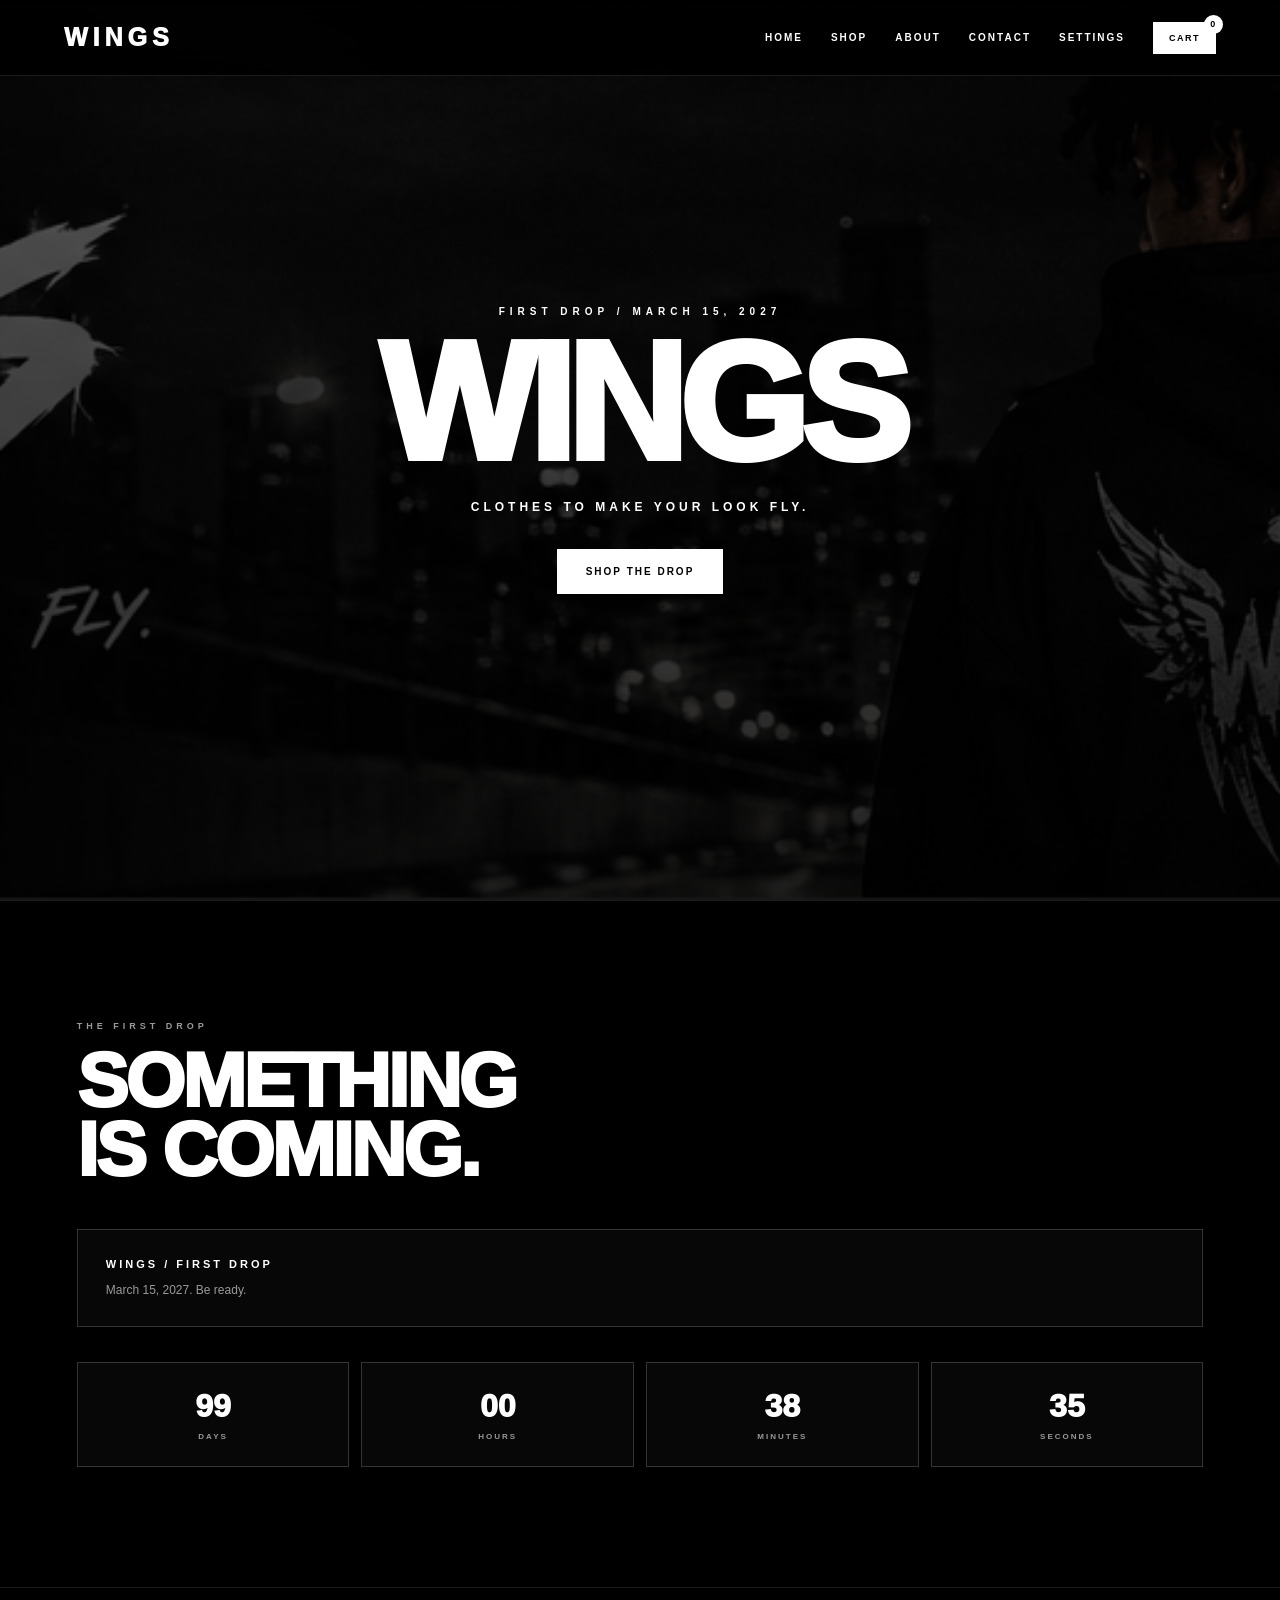
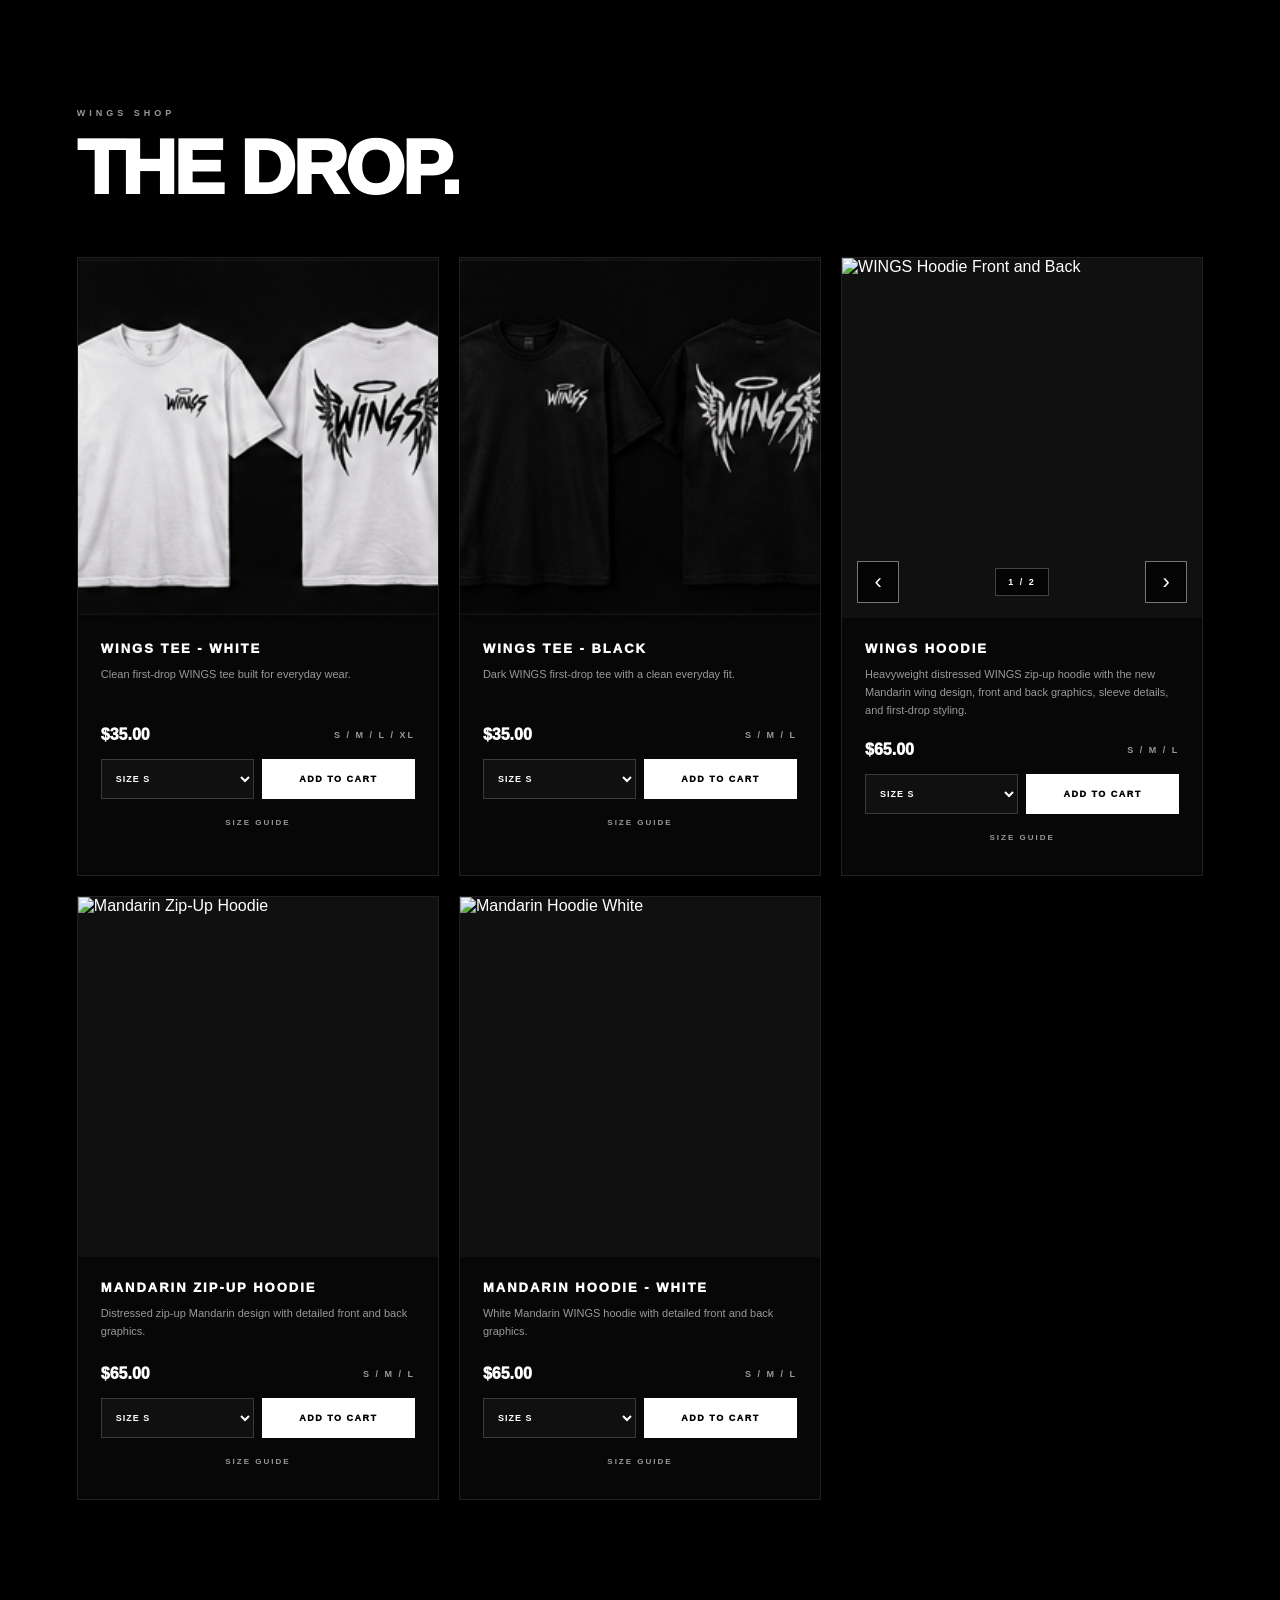
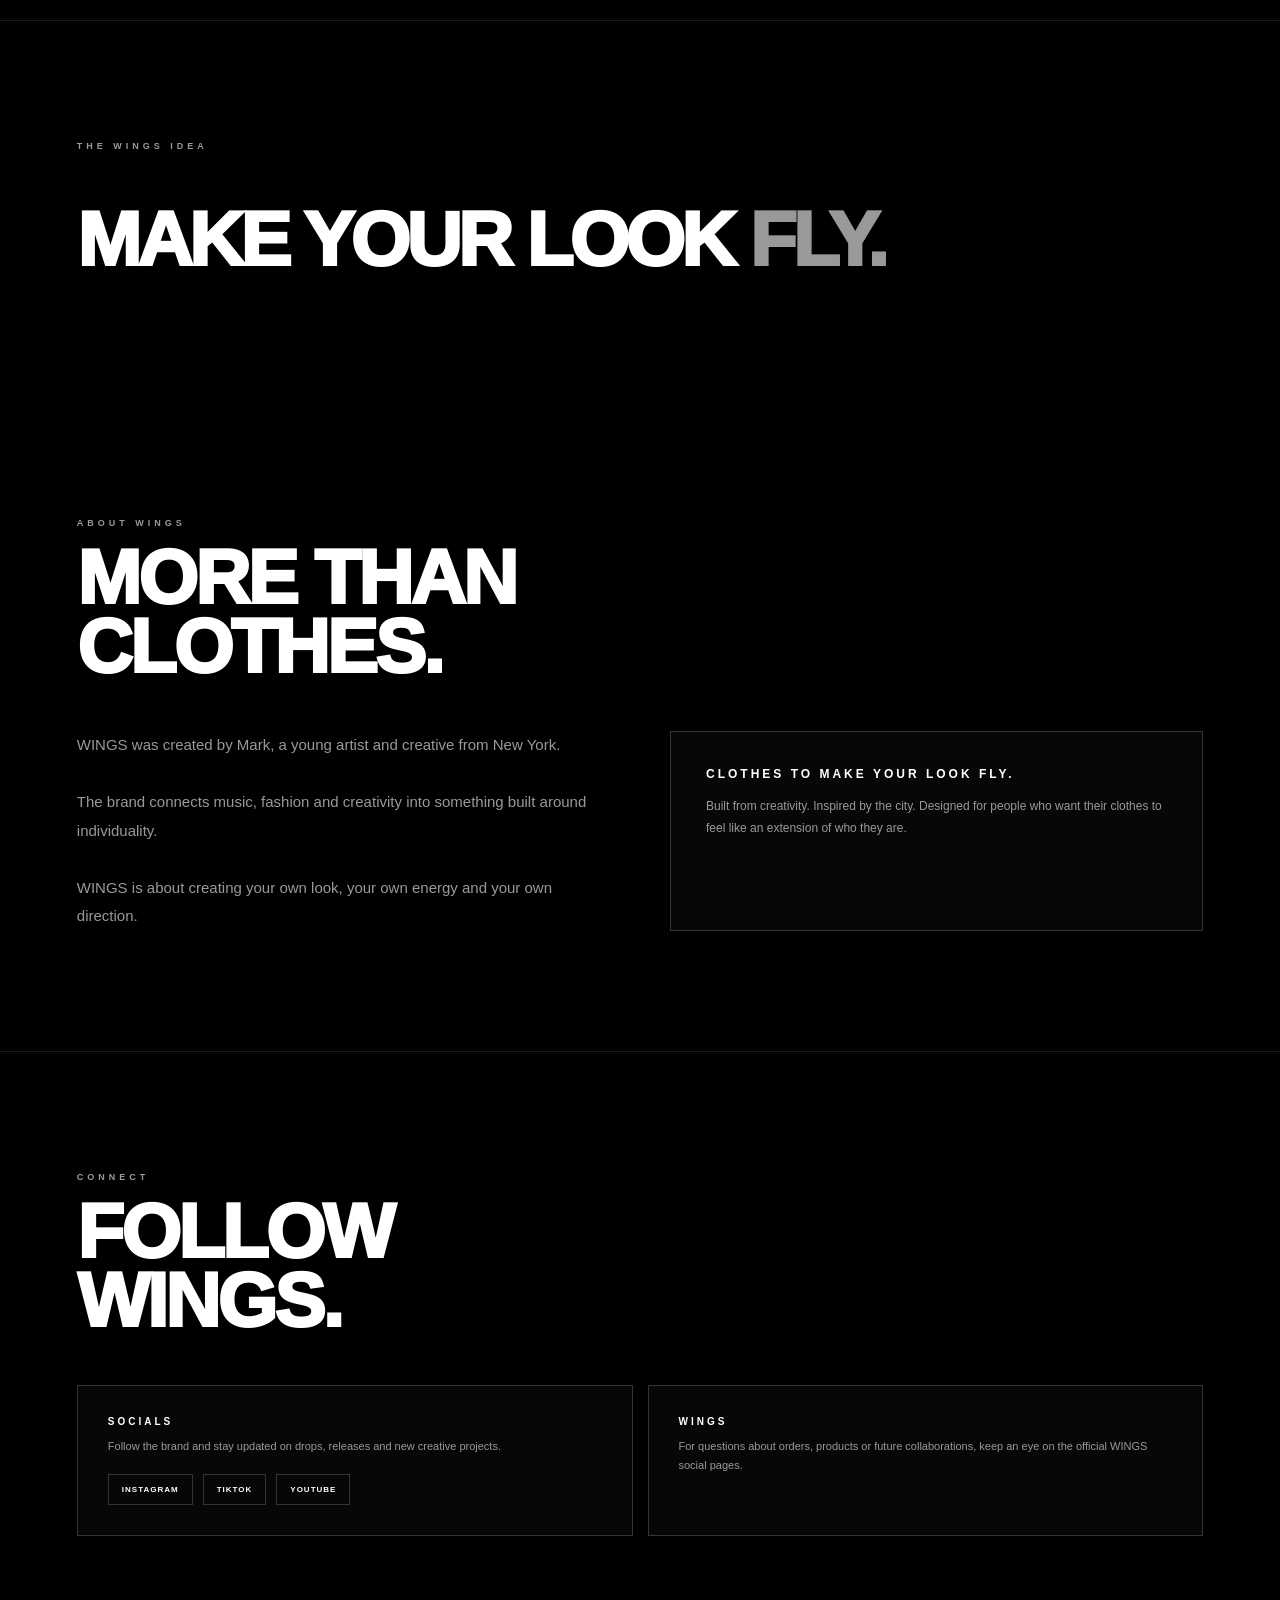
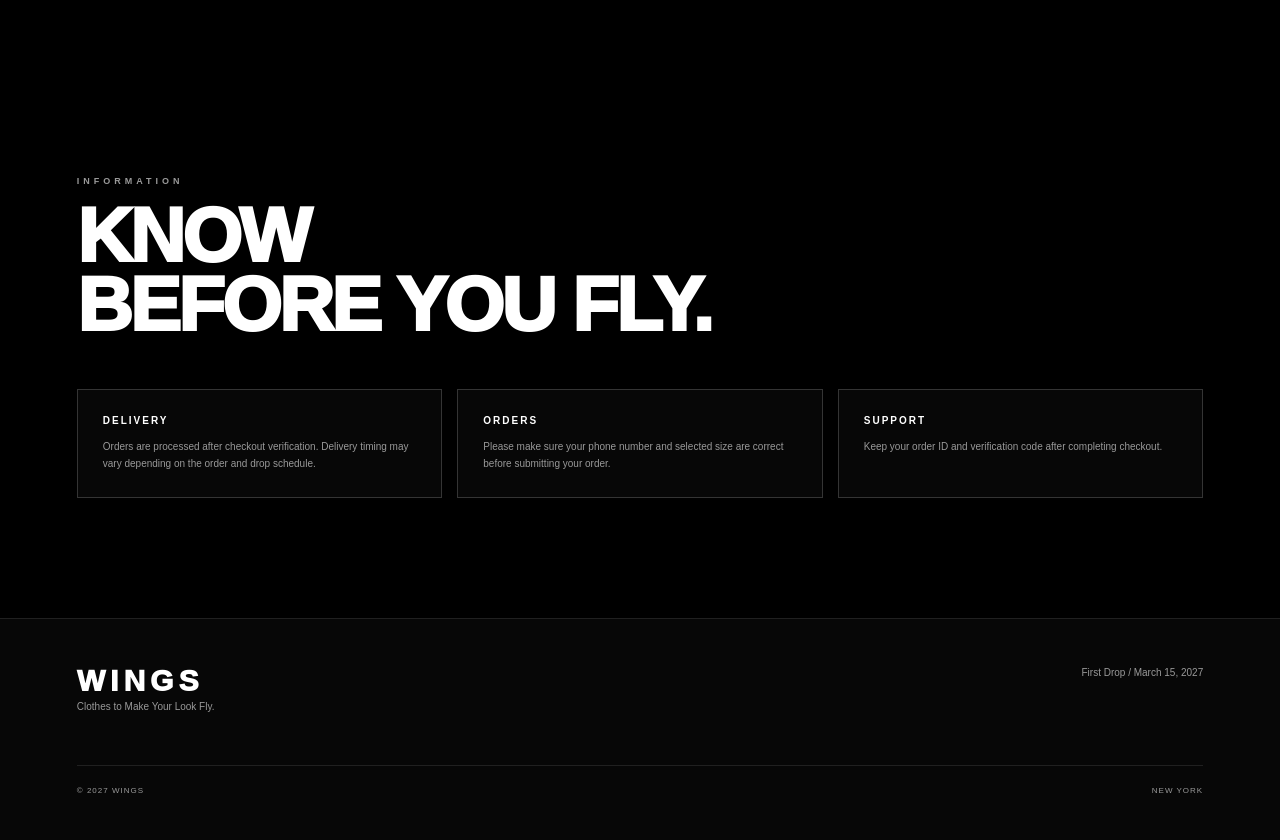
==== commit fc7cd6df: "Modify hoodie details and add Mandarin zip-up hoodie Updated the hoodie product details and added a " ====
--- a/index.html
+++ b/index.html
@@ -1976,7 +1976,7 @@
           </span>
 
           <span class="size-text">
-            S / M / L
+            S / M / L / XL
           </span>
 
         </div>
@@ -1990,6 +1990,7 @@
             <option value="S">SIZE S</option>
             <option value="M">SIZE M</option>
             <option value="L">SIZE L</option>
+            <option value="XL">SIZE XL</option>
           </select>
 
           <button
@@ -2088,14 +2089,14 @@
 
     <!-- ===================================================
          HOODIE
-         ONE PRODUCT / TWO IMAGES
+         ONE PRODUCT / NEW WINGS DESIGN
     ==================================================== -->
 
     <article
       class="product-card"
       data-product-id="hoodie"
       data-product="WINGS HOODIE"
-      data-image="images/hoodie(1).png"
+      data-image="images/wings-hoodie.png"
     >
 
       <div class="hoodie-gallery">
@@ -2103,7 +2104,7 @@
         <img
           id="hoodieGalleryImage"
           class="hoodie-gallery-main"
-          src="images/hoodie(1).png"
+          src="images/wings-hoodie.png"
           alt="WINGS Hoodie"
           loading="lazy"
         >
@@ -2148,7 +2149,7 @@
         </h3>
 
         <p class="product-description">
-          Heavy everyday WINGS hoodie with detailed first-drop design.
+          Heavyweight distressed WINGS zip-up hoodie with the new Mandarin wing design, front and back graphics, sleeve details, and first-drop styling.
         </p>
 
         <div class="product-bottom">
@@ -2192,6 +2193,103 @@
 
       </div>
 
+    </article>
+
+
+    <!-- ===================================================
+         SECOND WINGS HOODIE
+    ==================================================== -->
+
+    <article
+      class="product-card"
+      data-product-id="hoodie-2"
+      data-product="MANDARIN ZIP-UP HOODIE"
+      data-image="images/wings-hoodie-2.png"
+    >
+
+      <div class="product-image">
+
+        <img
+          src="images/wings-hoodie-2.png"
+          alt="Mandarin Zip-Up Hoodie"
+          loading="lazy"
+        >
+
+      </div>
+
+      <div class="product-info">
+
+        <h3>
+          MANDARIN ZIP-UP HOODIE
+        </h3>
+
+        <p class="product-description">
+          Distressed zip-up Mandarin design with detailed front and back graphics.
+        </p>
+
+        <div class="product-bottom">
+
+          <span class="price">
+            $65.00
+          </span>
+
+          <span class="size-text">
+            S / M / L
+          </span>
+
+        </div>
+
+        <div class="product-actions">
+
+          <select
+            class="size-select"
+            aria-label="Select zip-up hoodie size"
+          >
+            <option value="S">SIZE S</option>
+            <option value="M">SIZE M</option>
+            <option value="L">SIZE L</option>
+          </select>
+
+          <button
+            class="add-cart-btn"
+            type="button"
+          >
+            ADD TO CART
+          </button>
+
+        </div>
+
+        <button
+          class="size-guide-btn"
+          type="button"
+        >
+          SIZE GUIDE
+        </button>
+
+      </div>
+
+    </article>
+
+    <!-- WHITE MANDARIN HOODIE -->
+    <article class="product-card" data-product-id="hoodie-3" data-product="MANDARIN HOODIE - WHITE" data-image="images/mandarin-hoodie-white.png">
+      <div class="product-image">
+        <img src="images/mandarin-hoodie-white.png" alt="Mandarin Hoodie White" loading="lazy">
+      </div>
+      <div class="product-info">
+        <h3>MANDARIN HOODIE - WHITE</h3>
+        <p class="product-description">White Mandarin WINGS hoodie with detailed front and back graphics.</p>
+        <div class="product-bottom">
+          <span class="price">$65.00</span>
+          <span class="size-text">S / M / L</span>
+        </div>
+        <div class="product-actions">
+          <select class="size-select" aria-label="Select Mandarin hoodie size">
+            <option value="S">SIZE S</option><option value="M">SIZE M</option><option value="L">SIZE L</option>
+          </select>
+          <button class="add-cart-btn" type="button">ADD TO CART</button>
+        </div>
+        <button class="size-guide-btn" type="button">SIZE GUIDE</button>
+      </div>
     </article>
 
   </div>
@@ -2943,7 +3041,21 @@
     id:"hoodie",
     name:"WINGS HOODIE",
     displayPrice:65,
-    image:"images/hoodie(1).png"
+    image:"images/wings-hoodie.png"
+  },
+
+  "hoodie-2":{
+    id:"hoodie-2",
+    name:"MANDARIN ZIP-UP HOODIE",
+    displayPrice:65,
+    image:"images/wings-hoodie-2.png"
+  },
+
+  "hoodie-3":{
+    id:"hoodie-3",
+    name:"MANDARIN HOODIE - WHITE",
+    displayPrice:65,
+    image:"images/mandarin-hoodie-white.png"
   },
 
   "white-tee":{
@@ -4776,13 +4888,13 @@
 const hoodieImages = [
 
   {
-    src:"images/hoodie(1).png",
-    alt:"WINGS Hoodie"
+    src:"images/wings-hoodie.png",
+    alt:"WINGS Hoodie Front and Back"
   },
 
   {
-    src:"images/hoodie-detail(1).png",
-    alt:"WINGS Hoodie Detail"
+    src:"images/wings-hoodie.png",
+    alt:"WINGS Hoodie Design Detail"
   }
 
 ];
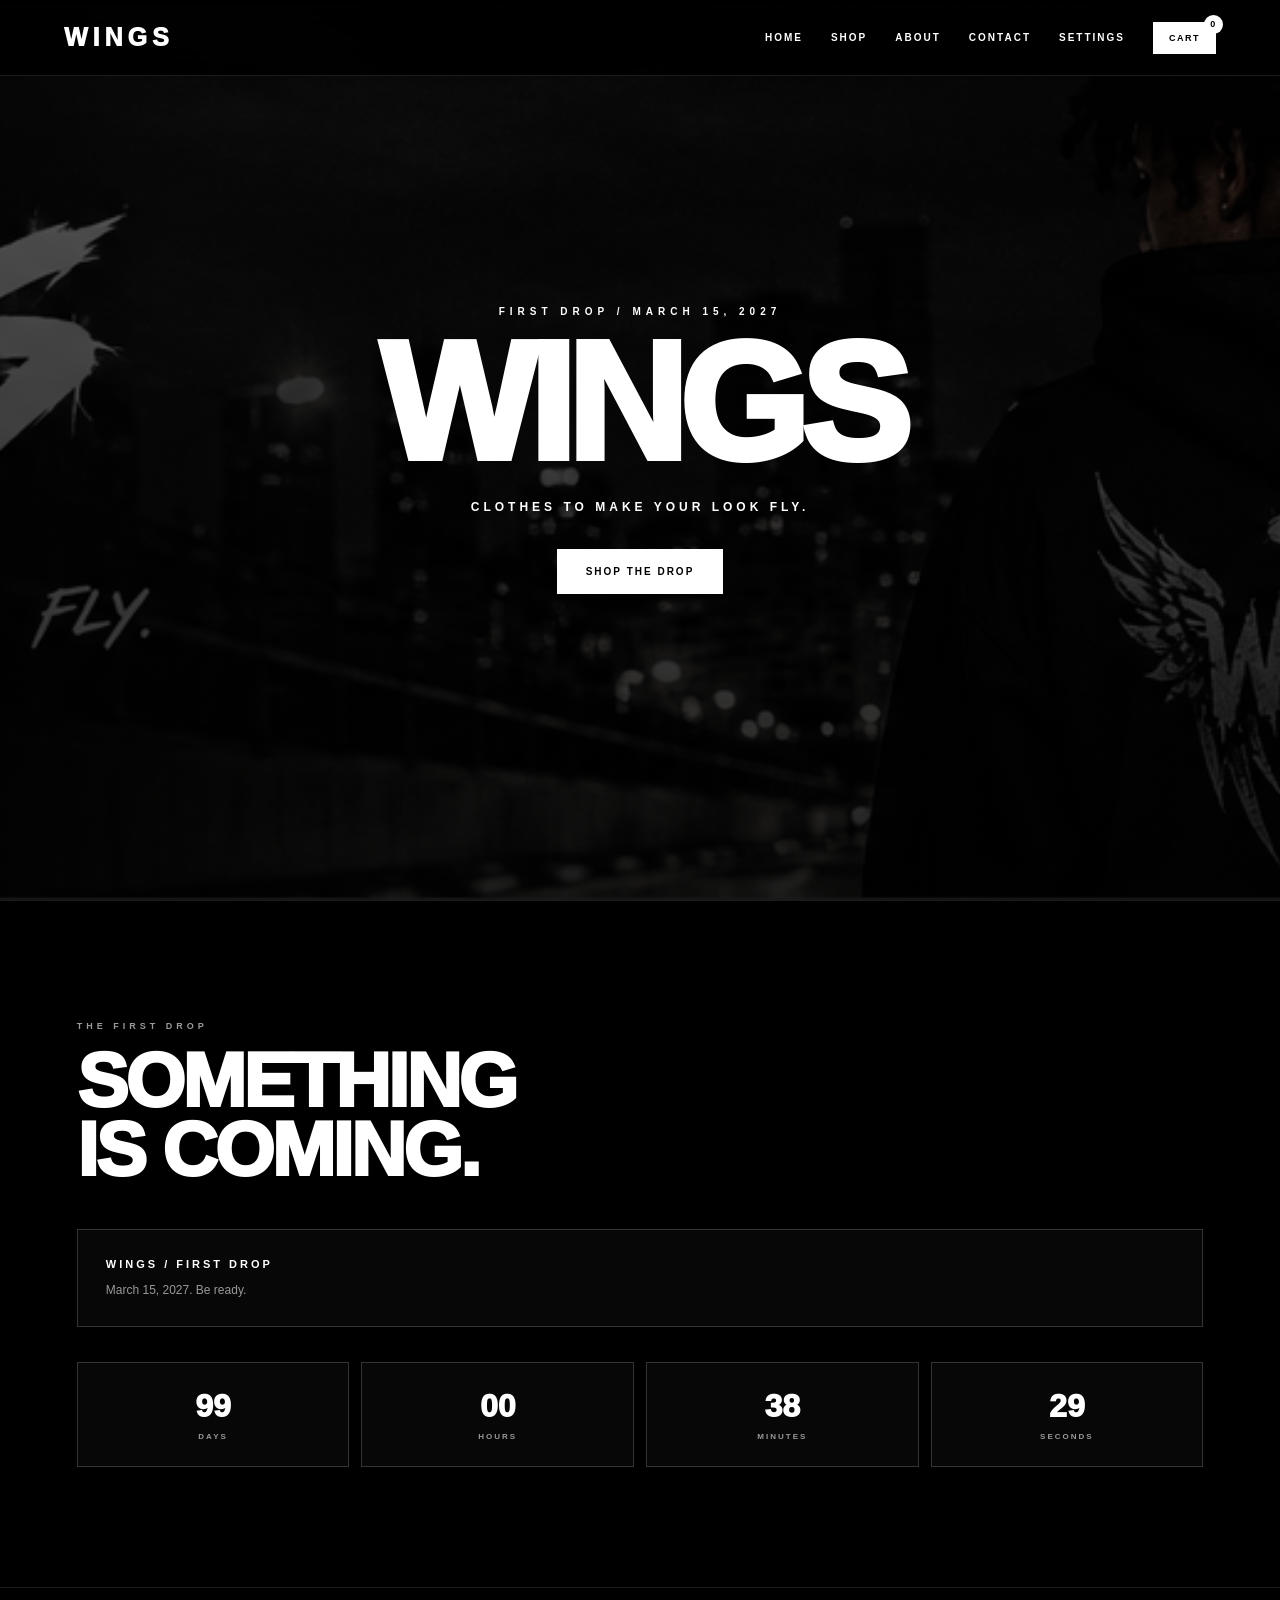
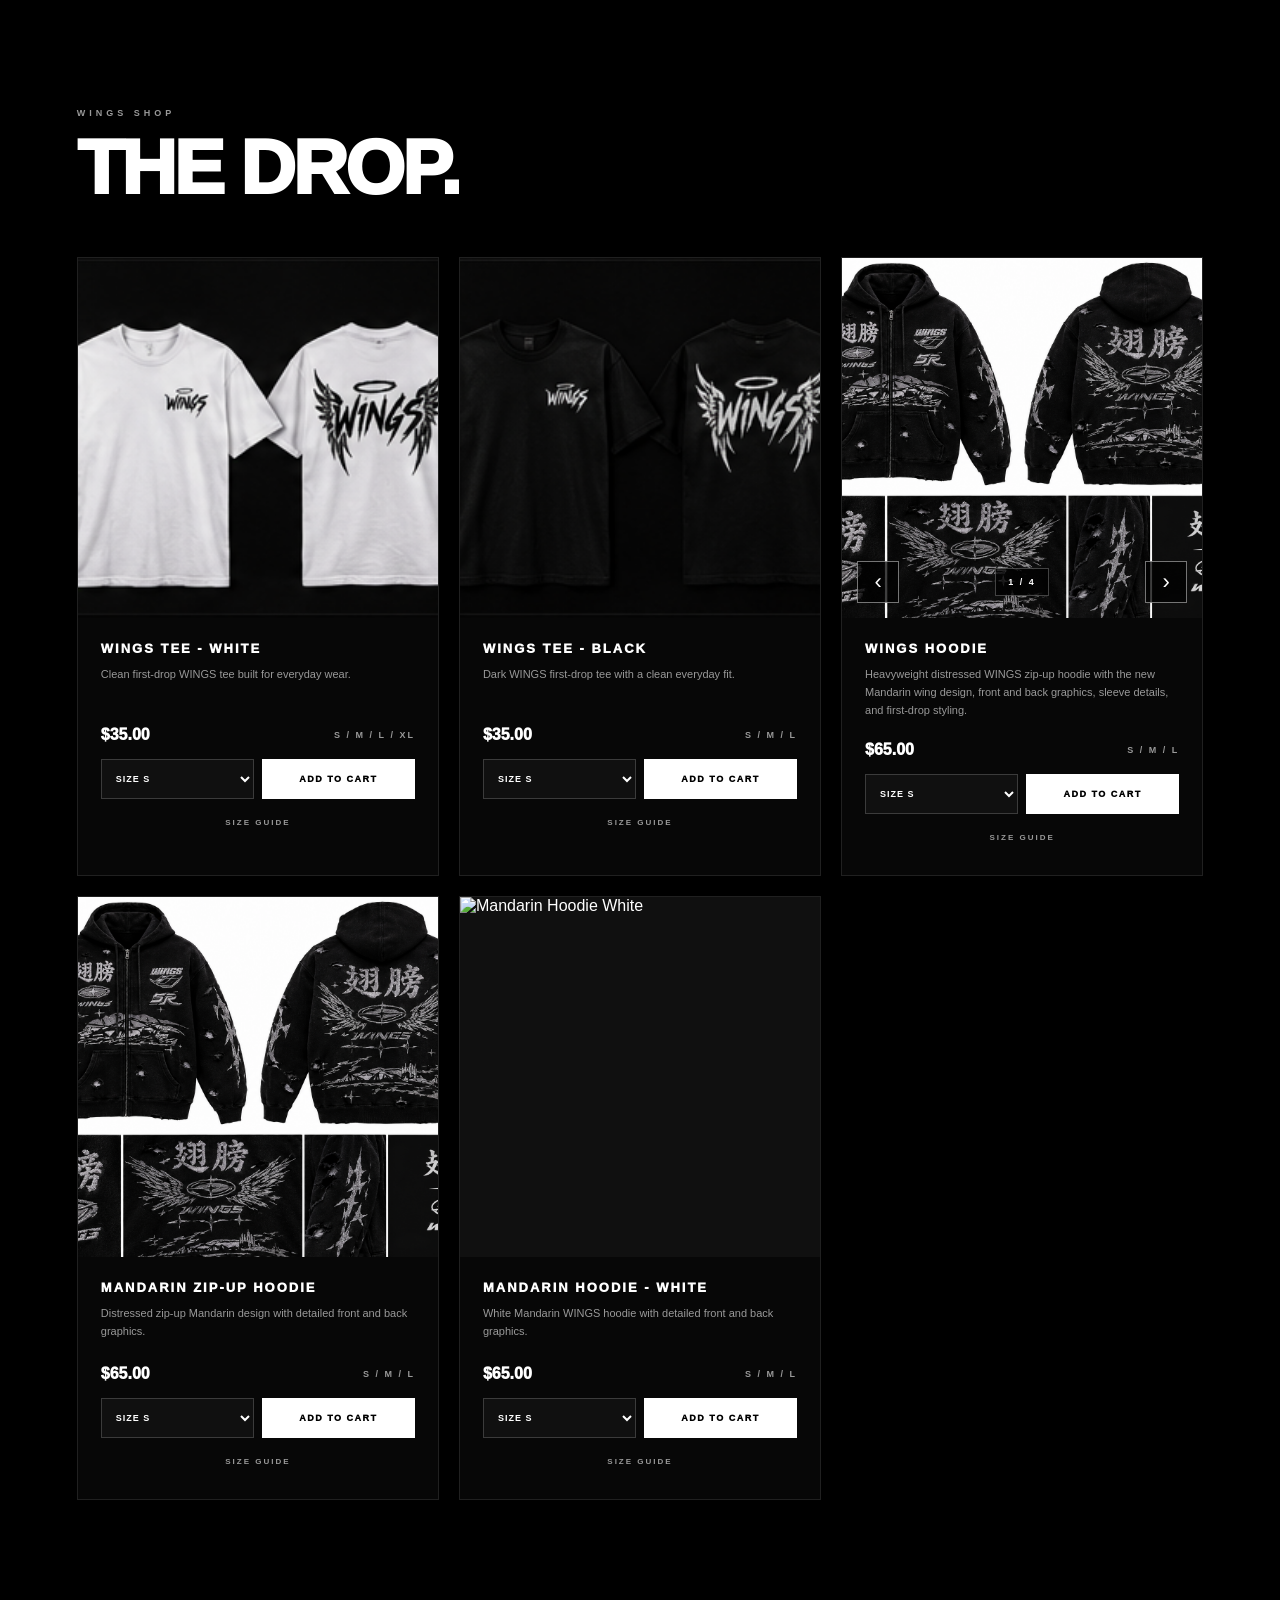
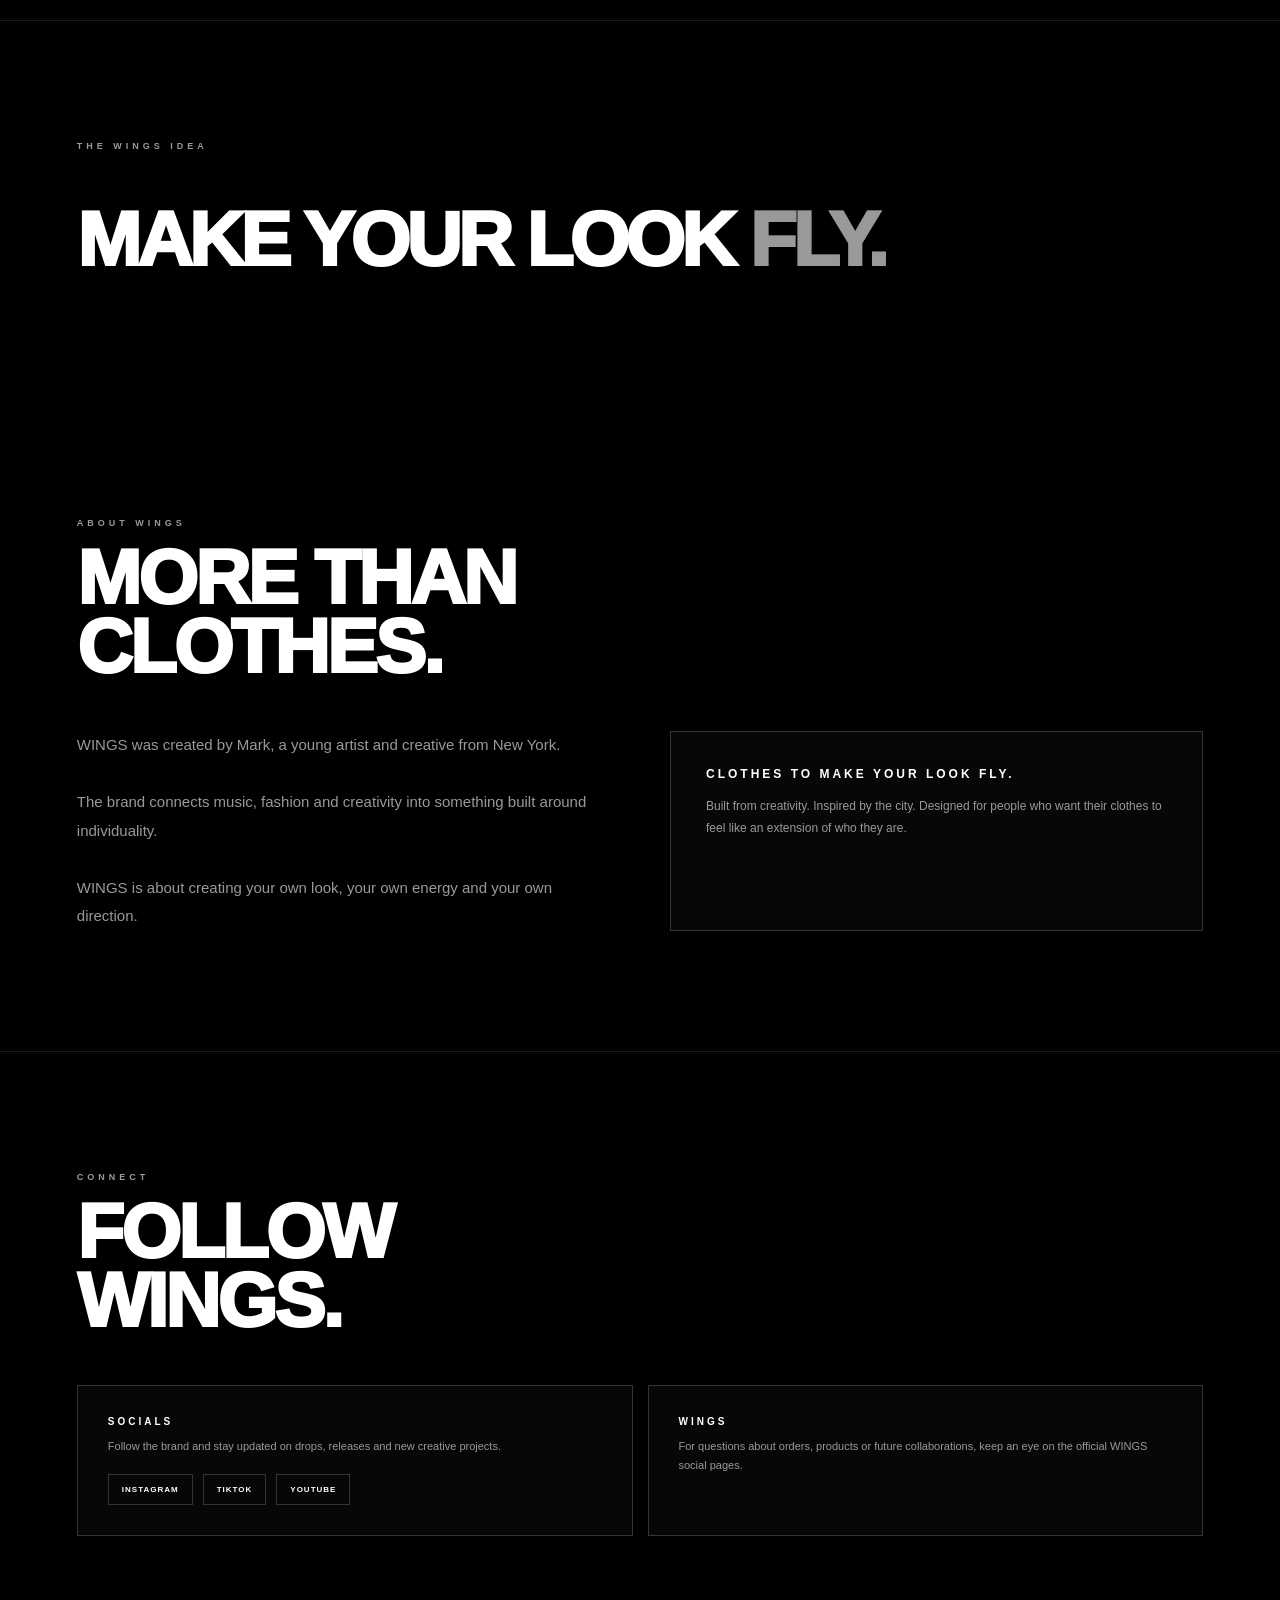
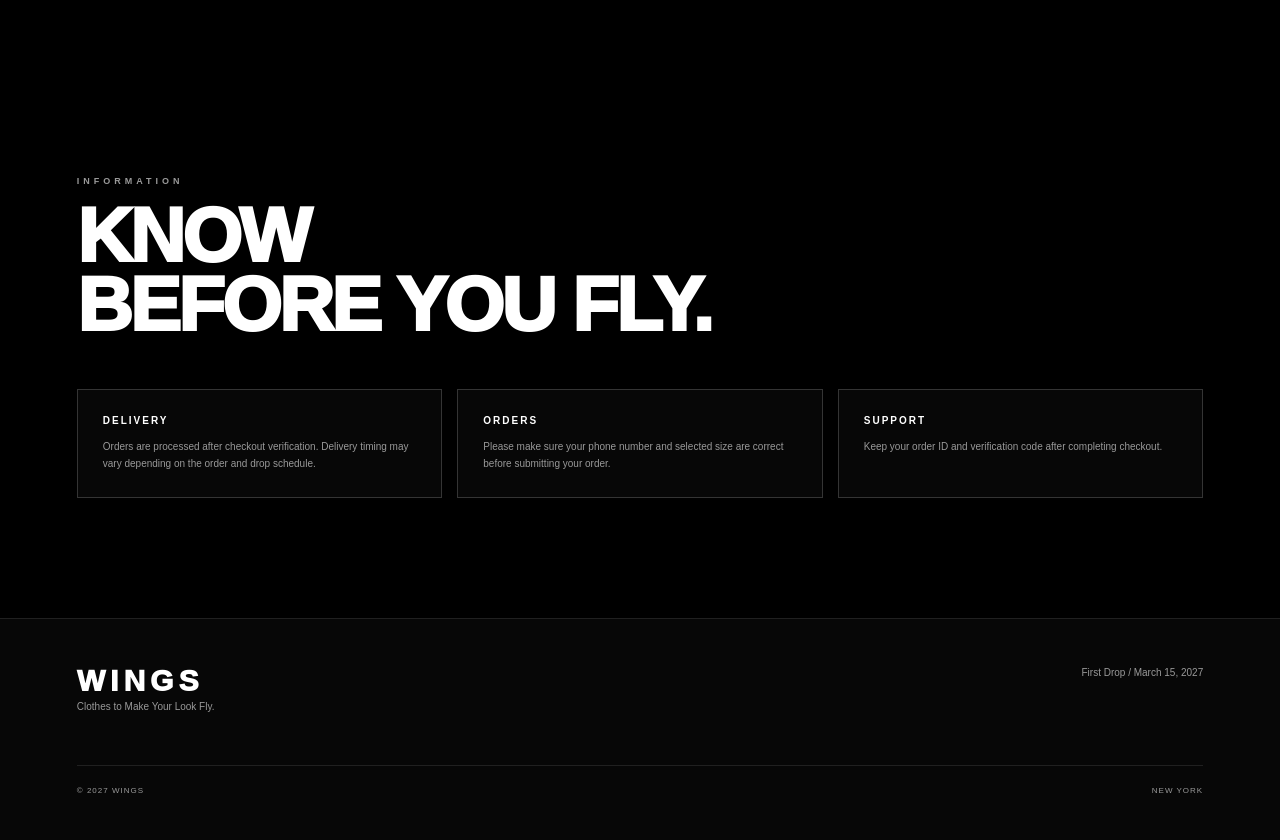
==== commit 4b6dd99d: "Update hoodie images and descriptions in index.html" ====
--- a/index.html
+++ b/index.html
@@ -2096,15 +2096,15 @@
       class="product-card"
       data-product-id="hoodie"
       data-product="WINGS HOODIE"
-      data-image="images/wings-hoodie.png"
+      data-image="images/wings-hoodie-2.png"
     >
 
-      <div class="hoodie-gallery">
+      <div class="hoodie-gallery" aria-label="WINGS hoodie product gallery">
 
         <img
           id="hoodieGalleryImage"
           class="hoodie-gallery-main"
-          src="images/wings-hoodie.png"
+          src="images/wings-hoodie-2.png"
           alt="WINGS Hoodie"
           loading="lazy"
         >
@@ -2125,7 +2125,7 @@
             id="hoodieIndicator"
             aria-live="polite"
           >
-            1 / 2
+            1 / 4
           </div>
 
           <button
@@ -2271,9 +2271,9 @@
     </article>
 
     <!-- WHITE MANDARIN HOODIE -->
-    <article class="product-card" data-product-id="hoodie-3" data-product="MANDARIN HOODIE - WHITE" data-image="images/mandarin-hoodie-white.png">
+    <article class="product-card" data-product-id="hoodie-3" data-product="MANDARIN HOODIE - WHITE" data-image="images/Distressed-Wings-Hoodie-Catalog-Sheet.png">
       <div class="product-image">
-        <img src="images/mandarin-hoodie-white.png" alt="Mandarin Hoodie White" loading="lazy">
+        <img src="images/Distressed-Wings-Hoodie-Catalog-Sheet.png" alt="Mandarin Hoodie White" loading="lazy">
       </div>
       <div class="product-info">
         <h3>MANDARIN HOODIE - WHITE</h3>
@@ -3055,7 +3055,7 @@
     id:"hoodie-3",
     name:"MANDARIN HOODIE - WHITE",
     displayPrice:65,
-    image:"images/mandarin-hoodie-white.png"
+    image:"images/Distressed-Wings-Hoodie-Catalog-Sheet.png"
   },
 
   "white-tee":{
@@ -4888,13 +4888,23 @@
 const hoodieImages = [
 
   {
-    src:"images/wings-hoodie.png",
-    alt:"WINGS Hoodie Front and Back"
+    src:"images/wings-hoodie-2.png",
+    alt:"WINGS distressed hoodie front and back"
   },
 
   {
-    src:"images/wings-hoodie.png",
-    alt:"WINGS Hoodie Design Detail"
+    src:"images/Distressed-Wings-Hoodie-Tech-Pack.png",
+    alt:"WINGS distressed hoodie tech pack"
+  },
+
+  {
+    src:"images/Distressed-Wings-Hoodie-Detail-Collage.png",
+    alt:"WINGS distressed hoodie detail collage"
+  },
+
+  {
+    src:"images/Distressed-Wings-Hoodie-Catalog-Sheet.png",
+    alt:"WINGS distressed hoodie catalog sheet"
   }
 
 ];
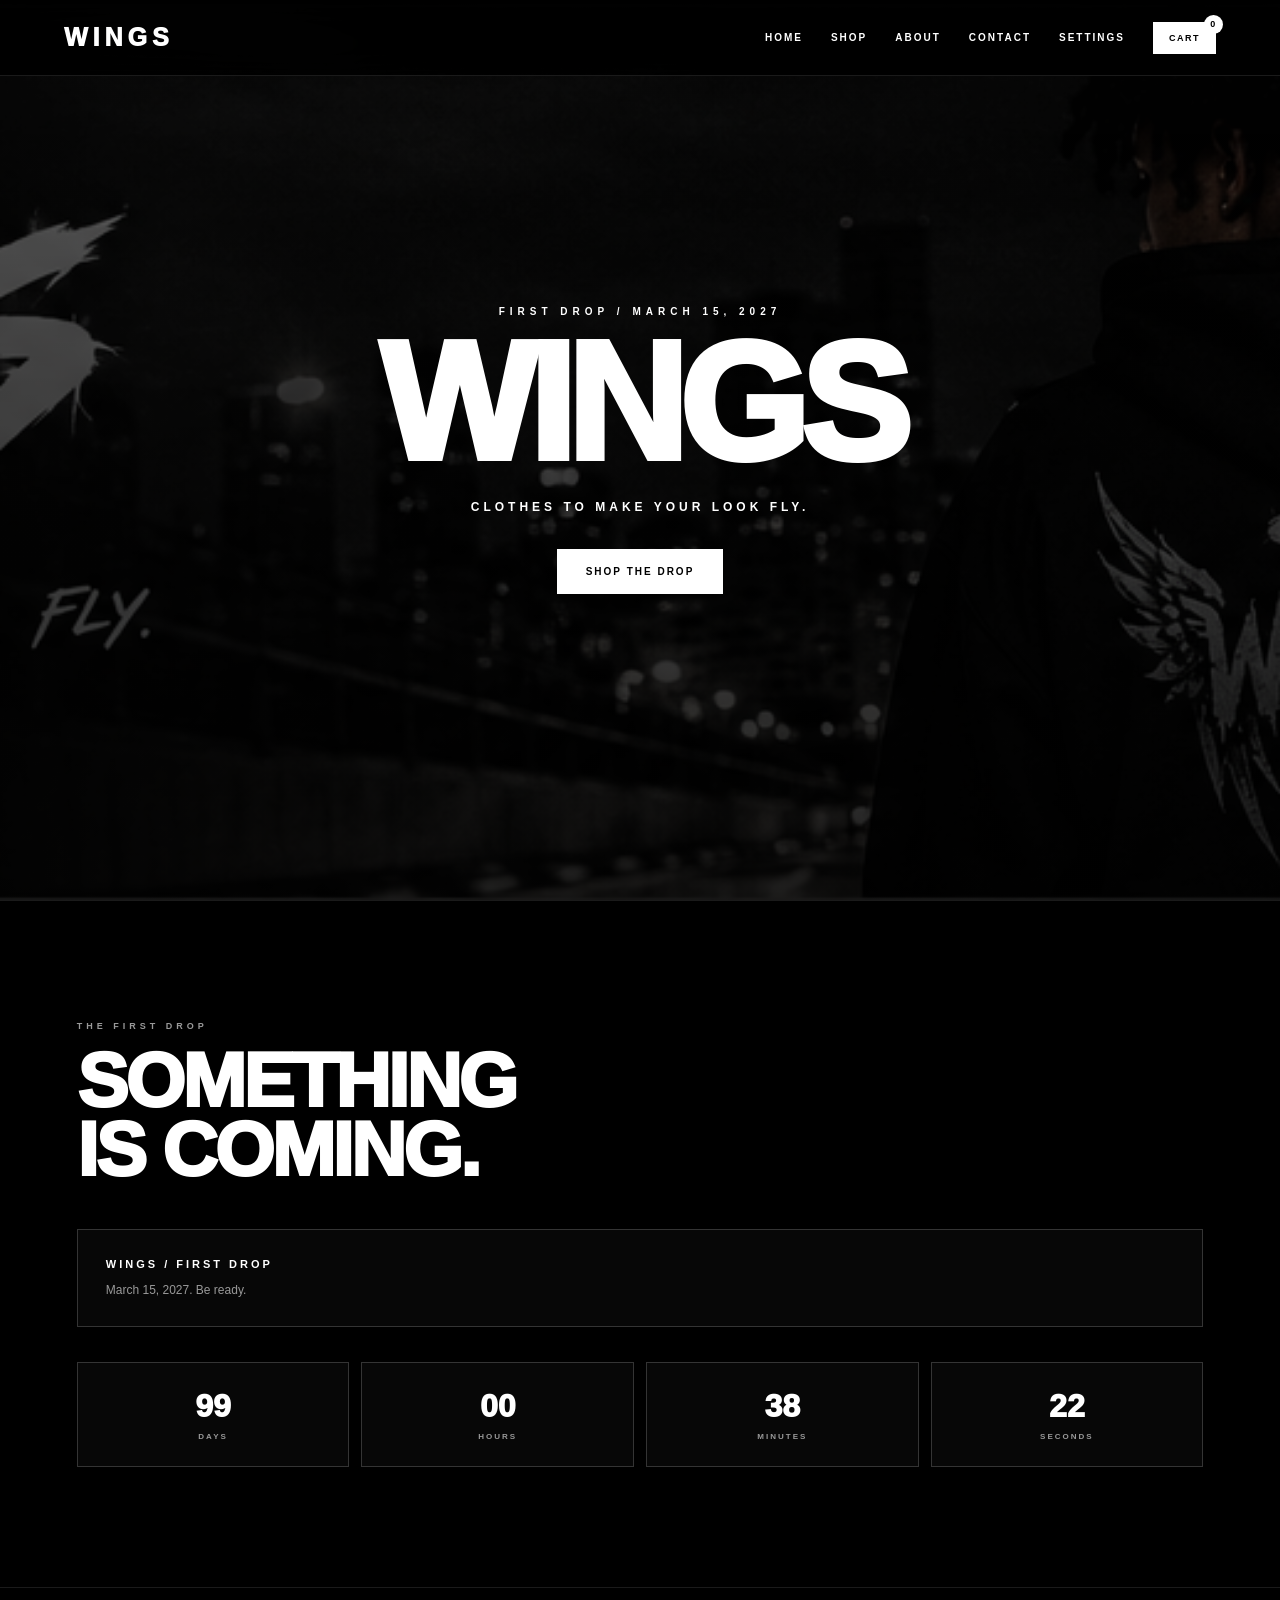
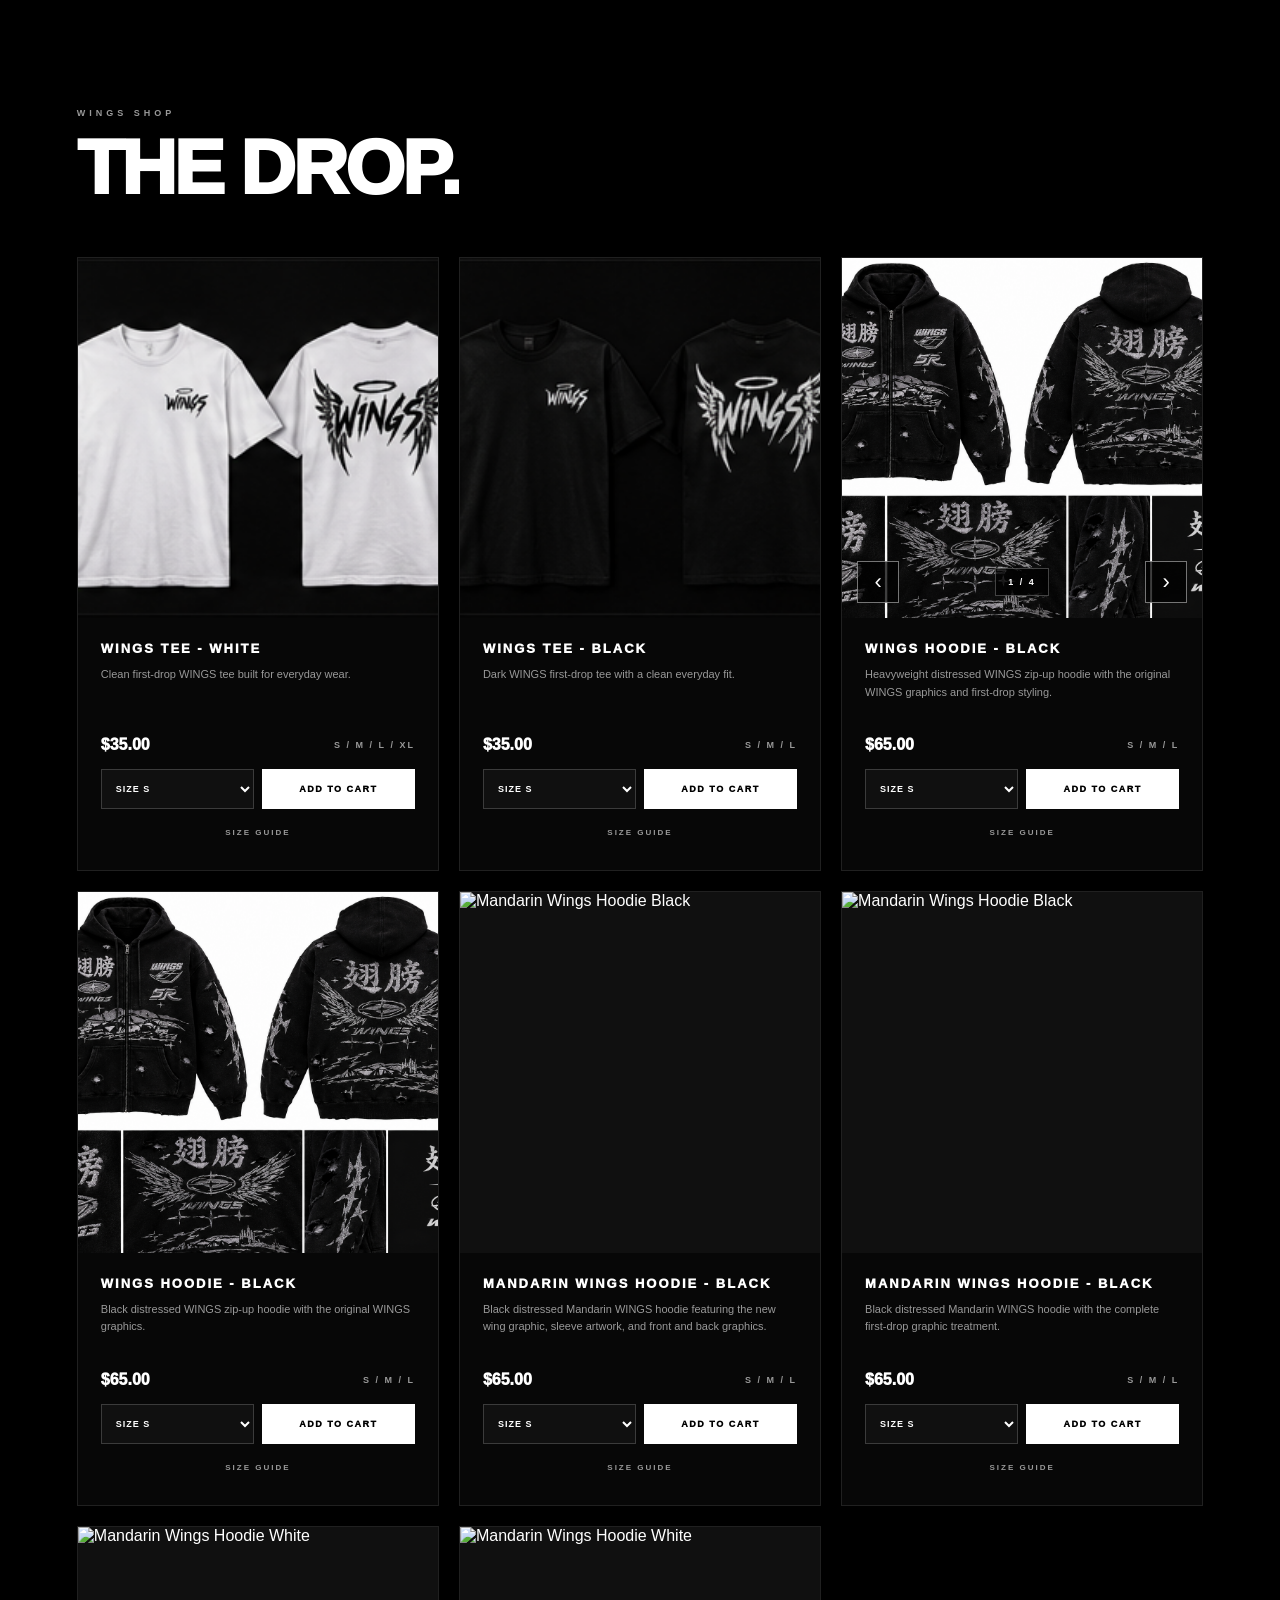
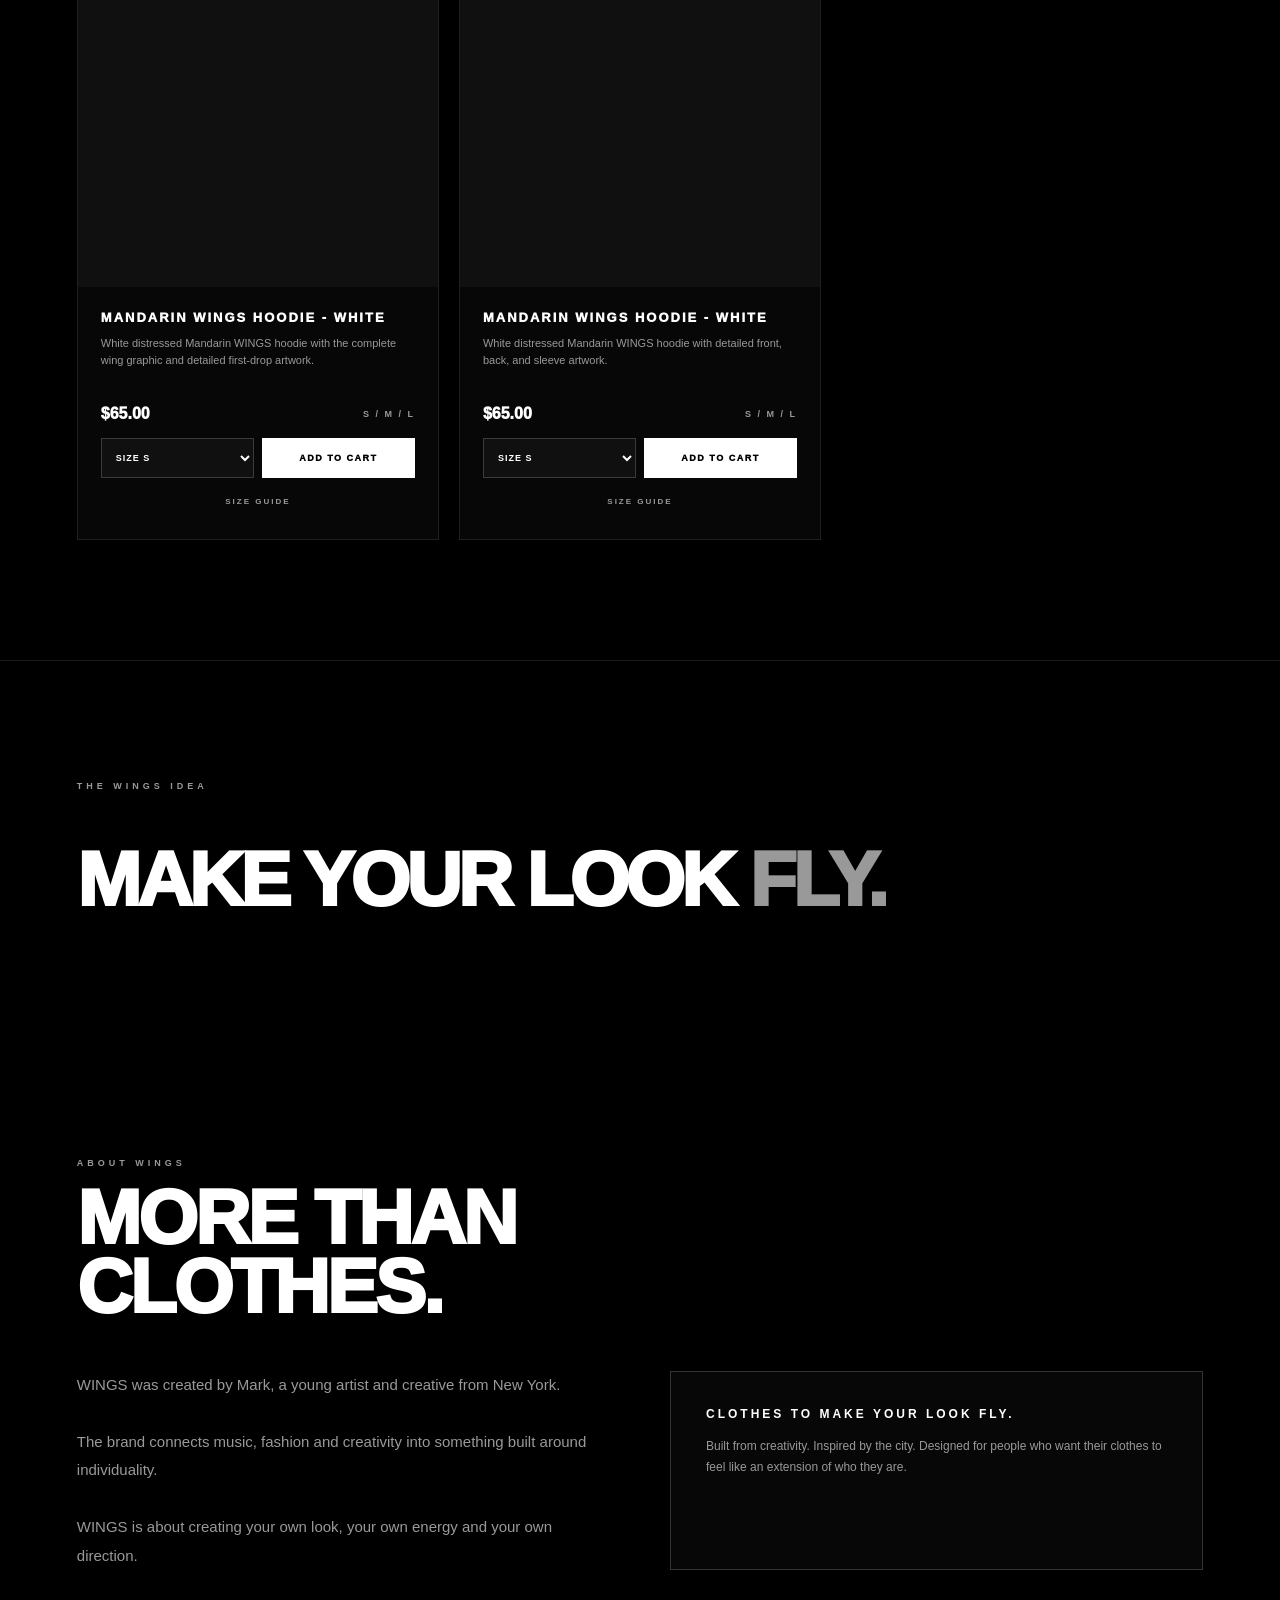
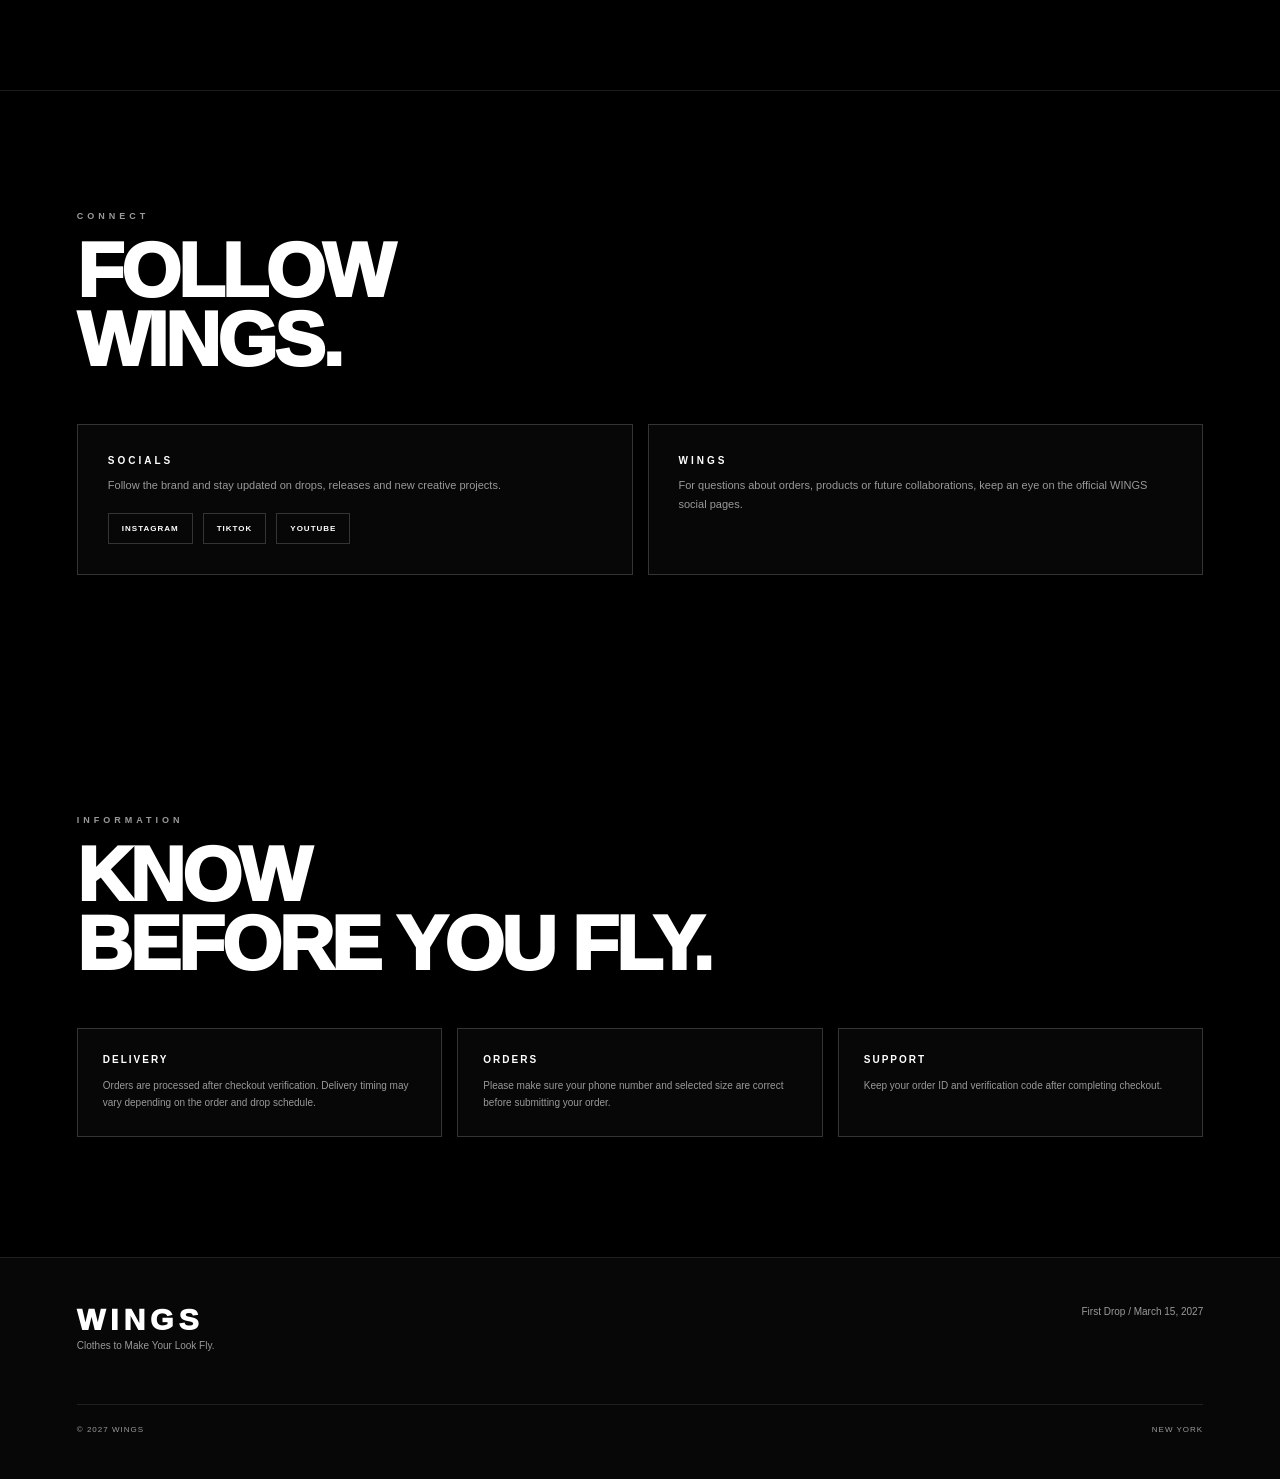
==== commit 8dbf63d6: "Change greeting from 'Hello' to 'Goodbye'" ====
--- a/index.html
+++ b/index.html
@@ -1,8 +1,13 @@
 <!DOCTYPE html>
 <html lang="en">
 <head>
+
 <meta charset="UTF-8">
-<meta name="viewport" content="width=device-width, initial-scale=1.0">
+
+<meta
+  name="viewport"
+  content="width=device-width, initial-scale=1.0"
+>
 
 <title>WINGS | Clothes to Make Your Look Fly.</title>
 
@@ -103,7 +108,12 @@
 body{
   background:var(--bg);
   color:var(--text);
-  font-family:Arial, Helvetica, sans-serif;
+
+  font-family:
+    Arial,
+    Helvetica,
+    sans-serif;
+
   transition:
     background .3s ease,
     color .3s ease;
@@ -135,10 +145,13 @@
 
 header{
   position:fixed;
+
   top:0;
   left:0;
+
   width:100%;
   height:76px;
+
   z-index:1000;
 
   display:flex;
@@ -148,11 +161,14 @@
   padding:0 5vw;
 
   background:var(--header-bg);
+
   backdrop-filter:blur(18px);
 
-  border-bottom:1px solid var(--soft-border);
-
-  transition:background .3s ease;
+  border-bottom:
+    1px solid var(--soft-border);
+
+  transition:
+    background .3s ease;
 }
 
 .logo{
@@ -170,6 +186,7 @@
 .nav-links a,
 .settings-nav-btn{
   color:var(--text);
+
   background:none;
   border:0;
 
@@ -193,9 +210,11 @@
   position:relative;
 
   color:var(--button-text);
+
   background:var(--button-bg);
 
-  border:1px solid var(--button-bg);
+  border:
+    1px solid var(--button-bg);
 
   padding:10px 15px;
 
@@ -244,6 +263,7 @@
 
   background:none;
   border:0;
+
   color:var(--text);
 
   font-size:23px;
@@ -270,6 +290,7 @@
 
 .hero-image{
   position:absolute;
+
   inset:0;
 
   width:100%;
@@ -282,6 +303,7 @@
 
 .hero-overlay{
   position:absolute;
+
   inset:0;
 
   background:
@@ -294,6 +316,7 @@
 
 .hero-content{
   position:relative;
+
   z-index:2;
 
   width:min(1000px,90%);
@@ -310,10 +333,13 @@
 }
 
 .hero-title{
-  font-size:clamp(65px,13vw,180px);
+  font-size:
+    clamp(65px,13vw,180px);
+
   line-height:.8;
 
   font-weight:1000;
+
   letter-spacing:-8px;
 }
 
@@ -369,10 +395,13 @@
 }
 
 .section-title{
-  font-size:clamp(38px,6vw,80px);
+  font-size:
+    clamp(38px,6vw,80px);
+
   line-height:.9;
 
   font-weight:1000;
+
   letter-spacing:-3px;
 }
 
@@ -382,7 +411,8 @@
 ========================================================= */
 
 .drop-section{
-  border-top:1px solid var(--soft-border);
+  border-top:
+    1px solid var(--soft-border);
 }
 
 .drop-banner{
@@ -390,7 +420,8 @@
 
   padding:28px;
 
-  border:1px solid var(--border);
+  border:
+    1px solid var(--border);
 
   background:var(--surface);
 }
@@ -417,7 +448,8 @@
 .countdown{
   display:grid;
 
-  grid-template-columns:repeat(4,1fr);
+  grid-template-columns:
+    repeat(4,1fr);
 
   gap:12px;
 
@@ -429,7 +461,8 @@
 
   text-align:center;
 
-  border:1px solid var(--border);
+  border:
+    1px solid var(--border);
 
   background:var(--surface);
 }
@@ -455,7 +488,8 @@
 ========================================================= */
 
 .shop-section{
-  border-top:1px solid var(--soft-border);
+  border-top:
+    1px solid var(--soft-border);
 }
 
 .products-grid{
@@ -474,7 +508,8 @@
 
   background:var(--surface);
 
-  border:1px solid var(--soft-border);
+  border:
+    1px solid var(--soft-border);
 
   transition:
     transform .3s,
@@ -484,8 +519,15 @@
 
 .product-card:hover{
   transform:translateY(-5px);
-  border-color:var(--border);
-}
+
+  border-color:
+    var(--border);
+}
+
+
+/* =========================================================
+   PRODUCT IMAGES
+========================================================= */
 
 .product-image,
 .hoodie-gallery{
@@ -507,7 +549,8 @@
 
   display:block;
 
-  transition:transform .45s ease;
+  transition:
+    transform .45s ease;
 }
 
 .product-image:hover img,
@@ -542,9 +585,12 @@
   align-items:center;
   justify-content:center;
 
-  border:1px solid rgba(255,255,255,.45);
-
-  background:rgba(0,0,0,.75);
+  border:
+    1px solid rgba(255,255,255,.45);
+
+  background:
+    rgba(0,0,0,.75);
+
   color:#fff;
 
   font-size:22px;
@@ -562,9 +608,11 @@
 .hoodie-gallery-indicator{
   padding:8px 12px;
 
-  background:rgba(0,0,0,.75);
-
-  border:1px solid rgba(255,255,255,.25);
+  background:
+    rgba(0,0,0,.75);
+
+  border:
+    1px solid rgba(255,255,255,.25);
 
   color:#fff;
 
@@ -589,7 +637,7 @@
 }
 
 .product-description{
-  min-height:38px;
+  min-height:48px;
 
   margin-top:10px;
 
@@ -638,7 +686,8 @@
   background:var(--input-bg);
   color:var(--text);
 
-  border:1px solid var(--border);
+  border:
+    1px solid var(--border);
 
   font-size:9px;
   font-weight:900;
@@ -650,7 +699,8 @@
 .add-cart-btn{
   flex:1;
 
-  border:1px solid var(--button-bg);
+  border:
+    1px solid var(--button-bg);
 
   background:var(--button-bg);
   color:var(--button-text);
@@ -698,7 +748,8 @@
 ========================================================= */
 
 .statement-section{
-  border-top:1px solid var(--soft-border);
+  border-top:
+    1px solid var(--soft-border);
 }
 
 .statement{
@@ -706,10 +757,13 @@
 
   margin-top:50px;
 
-  font-size:clamp(35px,6vw,85px);
+  font-size:
+    clamp(35px,6vw,85px);
+
   line-height:1;
 
   font-weight:1000;
+
   letter-spacing:-4px;
 }
 
@@ -744,7 +798,8 @@
 
   background:var(--surface);
 
-  border:1px solid var(--border);
+  border:
+    1px solid var(--border);
 }
 
 .about-box h3{
@@ -767,7 +822,8 @@
 ========================================================= */
 
 .contact-section{
-  border-top:1px solid var(--soft-border);
+  border-top:
+    1px solid var(--soft-border);
 }
 
 .contact-grid{
@@ -786,7 +842,8 @@
 
   background:var(--surface);
 
-  border:1px solid var(--border);
+  border:
+    1px solid var(--border);
 }
 
 .contact-card h3{
@@ -816,7 +873,8 @@
 .social-links a{
   padding:10px 13px;
 
-  border:1px solid var(--border);
+  border:
+    1px solid var(--border);
 
   font-size:8px;
   font-weight:900;
@@ -849,7 +907,8 @@
 .policy-card{
   padding:25px;
 
-  border:1px solid var(--border);
+  border:
+    1px solid var(--border);
 
   background:var(--surface);
 }
@@ -878,7 +937,8 @@
 
   background:var(--surface);
 
-  border-top:1px solid var(--soft-border);
+  border-top:
+    1px solid var(--soft-border);
 }
 
 .footer-top{
@@ -911,7 +971,8 @@
   margin-top:50px;
   padding-top:20px;
 
-  border-top:1px solid var(--soft-border);
+  border-top:
+    1px solid var(--soft-border);
 
   color:var(--muted);
 
@@ -921,16 +982,18 @@
 
 
 /* =========================================================
-   CART DRAWER
+   CART
 ========================================================= */
 
 .cart-overlay{
   position:fixed;
+
   inset:0;
 
   z-index:1500;
 
-  background:rgba(0,0,0,.72);
+  background:
+    rgba(0,0,0,.72);
 
   opacity:0;
   visibility:hidden;
@@ -960,7 +1023,8 @@
 
   background:var(--bg);
 
-  border-left:1px solid var(--border);
+  border-left:
+    1px solid var(--border);
 
   transform:translateX(100%);
 
@@ -978,7 +1042,8 @@
 
   padding:25px;
 
-  border-bottom:1px solid var(--border);
+  border-bottom:
+    1px solid var(--border);
 }
 
 .cart-header h2{
@@ -991,9 +1056,11 @@
   height:35px;
 
   background:transparent;
+
   color:var(--text);
 
-  border:1px solid var(--border);
+  border:
+    1px solid var(--border);
 
   font-size:18px;
 }
@@ -1019,13 +1086,15 @@
 .cart-item{
   display:grid;
 
-  grid-template-columns:75px 1fr auto;
+  grid-template-columns:
+    75px 1fr auto;
 
   gap:14px;
 
   padding:15px 0;
 
-  border-bottom:1px solid var(--soft-border);
+  border-bottom:
+    1px solid var(--soft-border);
 }
 
 .cart-item img{
@@ -1065,9 +1134,11 @@
   height:23px;
 
   background:transparent;
+
   color:var(--text);
 
-  border:1px solid var(--border);
+  border:
+    1px solid var(--border);
 
   font-size:12px;
 }
@@ -1086,6 +1157,7 @@
   padding:0;
 
   background:none;
+
   border:0;
 
   color:var(--muted);
@@ -1101,7 +1173,8 @@
 .cart-footer{
   padding:22px;
 
-  border-top:1px solid var(--border);
+  border-top:
+    1px solid var(--border);
 }
 
 .cart-total{
@@ -1119,9 +1192,11 @@
 
   padding:17px;
 
-  border:1px solid var(--button-bg);
+  border:
+    1px solid var(--button-bg);
 
   background:var(--button-bg);
+
   color:var(--button-text);
 
   font-size:10px;
@@ -1142,6 +1217,7 @@
 
   font-size:8px;
   line-height:1.5;
+
   text-align:center;
 }
 
@@ -1152,6 +1228,7 @@
 
 .modal{
   position:fixed;
+
   inset:0;
 
   z-index:2000;
@@ -1162,7 +1239,8 @@
 
   padding:20px;
 
-  background:rgba(0,0,0,.78);
+  background:
+    rgba(0,0,0,.78);
 
   opacity:0;
   visibility:hidden;
@@ -1188,7 +1266,8 @@
 
   background:var(--bg);
 
-  border:1px solid var(--border);
+  border:
+    1px solid var(--border);
 }
 
 .modal-box h2{
@@ -1206,9 +1285,11 @@
   height:35px;
 
   background:transparent;
+
   color:var(--text);
 
-  border:1px solid var(--border);
+  border:
+    1px solid var(--border);
 
   font-size:18px;
 }
@@ -1251,9 +1332,11 @@
   padding:14px;
 
   background:var(--input-bg);
+
   color:var(--text);
 
-  border:1px solid var(--border);
+  border:
+    1px solid var(--border);
 
   outline:none;
 
@@ -1272,9 +1355,11 @@
   padding:16px;
 
   background:var(--button-bg);
+
   color:var(--button-text);
 
-  border:1px solid var(--button-bg);
+  border:
+    1px solid var(--button-bg);
 
   font-size:9px;
   font-weight:1000;
@@ -1308,7 +1393,8 @@
 
   background:var(--surface);
 
-  border:1px solid var(--border);
+  border:
+    1px solid var(--border);
 }
 
 .checkout-items-title{
@@ -1325,7 +1411,8 @@
 
   padding:7px 0;
 
-  border-bottom:1px solid var(--soft-border);
+  border-bottom:
+    1px solid var(--soft-border);
 
   font-size:9px;
 }
@@ -1336,7 +1423,7 @@
 
 
 /* =========================================================
-   GOOGLE CHECKOUT FORM BUTTON
+   PAYMENT
 ========================================================= */
 
 .payment-step{
@@ -1346,7 +1433,8 @@
 
   background:var(--surface);
 
-  border:1px solid var(--border);
+  border:
+    1px solid var(--border);
 }
 
 .payment-step-title{
@@ -1376,9 +1464,11 @@
   text-align:center;
 
   background:var(--button-bg);
+
   color:var(--button-text);
 
-  border:1px solid var(--button-bg);
+  border:
+    1px solid var(--button-bg);
 
   font-size:9px;
   font-weight:1000;
@@ -1414,7 +1504,8 @@
 
   background:var(--surface);
 
-  border:1px solid var(--border);
+  border:
+    1px solid var(--border);
 }
 
 .verification-box h3{
@@ -1431,7 +1522,8 @@
 
   background:var(--surface2);
 
-  border:1px solid var(--border);
+  border:
+    1px solid var(--border);
 
   font-size:22px;
   font-weight:1000;
@@ -1445,7 +1537,8 @@
 
   background:var(--surface);
 
-  border:1px solid var(--border);
+  border:
+    1px solid var(--border);
 
   color:var(--muted);
 
@@ -1470,7 +1563,8 @@
 .size-table td{
   padding:13px 8px;
 
-  border:1px solid var(--border);
+  border:
+    1px solid var(--border);
 
   text-align:center;
 
@@ -1504,9 +1598,11 @@
   text-align:left;
 
   background:var(--surface2);
+
   color:var(--text);
 
-  border:1px solid var(--border);
+  border:
+    1px solid var(--border);
 
   transition:.2s;
 }
@@ -1530,7 +1626,8 @@
 
   margin-bottom:13px;
 
-  border:1px solid var(--border);
+  border:
+    1px solid var(--border);
 }
 
 .swatch-black{
@@ -1578,6 +1675,7 @@
 
 .image-modal{
   position:fixed;
+
   inset:0;
 
   z-index:2500;
@@ -1588,7 +1686,8 @@
 
   padding:30px;
 
-  background:rgba(0,0,0,.92);
+  background:
+    rgba(0,0,0,.92);
 
   opacity:0;
   visibility:hidden;
@@ -1618,9 +1717,11 @@
   height:40px;
 
   background:transparent;
+
   color:#fff;
 
-  border:1px solid rgba(255,255,255,.4);
+  border:
+    1px solid rgba(255,255,255,.4);
 
   font-size:20px;
 }
@@ -1649,6 +1750,7 @@
     width:100%;
 
     display:none;
+
     flex-direction:column;
     align-items:stretch;
 
@@ -1656,7 +1758,8 @@
 
     background:var(--header-bg);
 
-    border-bottom:1px solid var(--border);
+    border-bottom:
+      1px solid var(--border);
   }
 
   .nav-links.open{
@@ -1699,6 +1802,16 @@
     letter-spacing:-5px;
   }
 
+  .hero-subtitle{
+    font-size:10px;
+    letter-spacing:2px;
+  }
+
+  .hero-eyebrow{
+    font-size:8px;
+    letter-spacing:3px;
+  }
+
   .countdown{
     grid-template-columns:
       repeat(2,1fr);
@@ -1748,12 +1861,17 @@
     gap:10px;
   }
 
-}
-
-
-/* =========================================================
-   REDUCED MOTION
-========================================================= */
+  .cart-item{
+    grid-template-columns:
+      65px 1fr auto;
+  }
+
+  .cart-item img{
+    width:65px;
+    height:65px;
+  }
+
+}
 
 @media(prefers-reduced-motion:reduce){
 
@@ -1780,7 +1898,9 @@
 
 <header>
 
-  <a href="#home" class="logo">WINGS</a>
+  <a href="#home" class="logo">
+    WINGS
+  </a>
 
   <button
     class="mobile-menu-btn"
@@ -1791,7 +1911,10 @@
     ☰
   </button>
 
-  <nav class="nav-links" id="navLinks">
+  <nav
+    class="nav-links"
+    id="navLinks"
+  >
 
     <a href="#home">HOME</a>
 
@@ -1815,7 +1938,11 @@
       type="button"
     >
       CART
-      <span id="cartCount">0</span>
+
+      <span id="cartCount">
+        0
+      </span>
+
     </button>
 
   </nav>
@@ -1895,23 +2022,55 @@
   <div class="countdown">
 
     <div class="count-box">
-      <div class="count-number" id="days">00</div>
-      <div class="count-label">DAYS</div>
+      <div
+        class="count-number"
+        id="days"
+      >
+        00
+      </div>
+
+      <div class="count-label">
+        DAYS
+      </div>
     </div>
 
     <div class="count-box">
-      <div class="count-number" id="hours">00</div>
-      <div class="count-label">HOURS</div>
+      <div
+        class="count-number"
+        id="hours"
+      >
+        00
+      </div>
+
+      <div class="count-label">
+        HOURS
+      </div>
     </div>
 
     <div class="count-box">
-      <div class="count-number" id="minutes">00</div>
-      <div class="count-label">MINUTES</div>
+      <div
+        class="count-number"
+        id="minutes"
+      >
+        00
+      </div>
+
+      <div class="count-label">
+        MINUTES
+      </div>
     </div>
 
     <div class="count-box">
-      <div class="count-number" id="seconds">00</div>
-      <div class="count-label">SECONDS</div>
+      <div
+        class="count-number"
+        id="seconds"
+      >
+        00
+      </div>
+
+      <div class="count-label">
+        SECONDS
+      </div>
     </div>
 
   </div>
@@ -1940,13 +2099,14 @@
   <div class="products-grid">
 
 
-    <!-- WHITE TEE -->
+    <!-- =================================================
+         WHITE TEE
+    ================================================== -->
 
     <article
       class="product-card"
       data-product-id="white-tee"
       data-product="WINGS TEE - WHITE"
-      data-image="images/tee-white(1).png"
     >
 
       <div class="product-image">
@@ -1987,10 +2147,23 @@
             class="size-select"
             aria-label="Select white tee size"
           >
-            <option value="S">SIZE S</option>
-            <option value="M">SIZE M</option>
-            <option value="L">SIZE L</option>
-            <option value="XL">SIZE XL</option>
+
+            <option value="S">
+              SIZE S
+            </option>
+
+            <option value="M">
+              SIZE M
+            </option>
+
+            <option value="L">
+              SIZE L
+            </option>
+
+            <option value="XL">
+              SIZE XL
+            </option>
+
           </select>
 
           <button
@@ -2014,13 +2187,14 @@
     </article>
 
 
-    <!-- BLACK TEE -->
+    <!-- =================================================
+         BLACK TEE
+    ================================================== -->
 
     <article
       class="product-card"
       data-product-id="black-tee"
       data-product="WINGS TEE - BLACK"
-      data-image="images/tee-black(1).png"
     >
 
       <div class="product-image">
@@ -2061,9 +2235,19 @@
             class="size-select"
             aria-label="Select black tee size"
           >
-            <option value="S">SIZE S</option>
-            <option value="M">SIZE M</option>
-            <option value="L">SIZE L</option>
+
+            <option value="S">
+              SIZE S
+            </option>
+
+            <option value="M">
+              SIZE M
+            </option>
+
+            <option value="L">
+              SIZE L
+            </option>
+
           </select>
 
           <button
@@ -2087,25 +2271,24 @@
     </article>
 
 
-    <!-- ===================================================
-         HOODIE
-         ONE PRODUCT / NEW WINGS DESIGN
-    ==================================================== -->
+    <!-- =================================================
+         REGULAR BLACK WINGS HOODIE #1
+         DO NOT CHANGE
+    ================================================== -->
 
     <article
       class="product-card"
       data-product-id="hoodie"
-      data-product="WINGS HOODIE"
-      data-image="images/wings-hoodie-2.png"
+      data-product="WINGS HOODIE - BLACK"
     >
 
-      <div class="hoodie-gallery" aria-label="WINGS hoodie product gallery">
+      <div class="hoodie-gallery">
 
         <img
           id="hoodieGalleryImage"
           class="hoodie-gallery-main"
           src="images/wings-hoodie-2.png"
-          alt="WINGS Hoodie"
+          alt="WINGS Hoodie Black"
           loading="lazy"
         >
 
@@ -2123,7 +2306,6 @@
           <div
             class="hoodie-gallery-indicator"
             id="hoodieIndicator"
-            aria-live="polite"
           >
             1 / 4
           </div>
@@ -2141,15 +2323,15 @@
 
       </div>
 
-
       <div class="product-info">
 
         <h3>
-          WINGS HOODIE
+          WINGS HOODIE - BLACK
         </h3>
 
         <p class="product-description">
-          Heavyweight distressed WINGS zip-up hoodie with the new Mandarin wing design, front and back graphics, sleeve details, and first-drop styling.
+          Heavyweight distressed WINGS zip-up hoodie with the original
+          WINGS graphics and first-drop styling.
         </p>
 
         <div class="product-bottom">
@@ -2168,11 +2350,21 @@
 
           <select
             class="size-select"
-            aria-label="Select hoodie size"
+            aria-label="Select black WINGS hoodie size"
           >
-            <option value="S">SIZE S</option>
-            <option value="M">SIZE M</option>
-            <option value="L">SIZE L</option>
+
+            <option value="S">
+              SIZE S
+            </option>
+
+            <option value="M">
+              SIZE M
+            </option>
+
+            <option value="L">
+              SIZE L
+            </option>
+
           </select>
 
           <button
@@ -2196,22 +2388,22 @@
     </article>
 
 
-    <!-- ===================================================
-         SECOND WINGS HOODIE
-    ==================================================== -->
+    <!-- =================================================
+         REGULAR BLACK WINGS HOODIE #2
+         DO NOT CHANGE
+    ================================================== -->
 
     <article
       class="product-card"
       data-product-id="hoodie-2"
-      data-product="MANDARIN ZIP-UP HOODIE"
-      data-image="images/wings-hoodie-2.png"
+      data-product="WINGS HOODIE - BLACK"
     >
 
       <div class="product-image">
 
         <img
           src="images/wings-hoodie-2.png"
-          alt="Mandarin Zip-Up Hoodie"
+          alt="WINGS Hoodie Black"
           loading="lazy"
         >
 
@@ -2220,11 +2412,12 @@
       <div class="product-info">
 
         <h3>
-          MANDARIN ZIP-UP HOODIE
+          WINGS HOODIE - BLACK
         </h3>
 
         <p class="product-description">
-          Distressed zip-up Mandarin design with detailed front and back graphics.
+          Black distressed WINGS zip-up hoodie with the original
+          WINGS graphics.
         </p>
 
         <div class="product-bottom">
@@ -2243,11 +2436,21 @@
 
           <select
             class="size-select"
-            aria-label="Select zip-up hoodie size"
+            aria-label="Select black WINGS hoodie size"
           >
-            <option value="S">SIZE S</option>
-            <option value="M">SIZE M</option>
-            <option value="L">SIZE L</option>
+
+            <option value="S">
+              SIZE S
+            </option>
+
+            <option value="M">
+              SIZE M
+            </option>
+
+            <option value="L">
+              SIZE L
+            </option>
+
           </select>
 
           <button
@@ -2270,27 +2473,346 @@
 
     </article>
 
-    <!-- WHITE MANDARIN HOODIE -->
-    <article class="product-card" data-product-id="hoodie-3" data-product="MANDARIN HOODIE - WHITE" data-image="images/Distressed-Wings-Hoodie-Catalog-Sheet.png">
+
+    <!-- =================================================
+         BLACK MANDARIN HOODIE #1
+    ================================================== -->
+
+    <article
+      class="product-card"
+      data-product-id="mandarin-black-1"
+      data-product="MANDARIN WINGS HOODIE - BLACK"
+    >
+
       <div class="product-image">
-        <img src="images/Distressed-Wings-Hoodie-Catalog-Sheet.png" alt="Mandarin Hoodie White" loading="lazy">
+
+        <img
+          src="images/Distressed-Wings-Hoodie-Tech-Pack-1024.jpg"
+          alt="Mandarin Wings Hoodie Black"
+          loading="lazy"
+        >
+
       </div>
+
       <div class="product-info">
-        <h3>MANDARIN HOODIE - WHITE</h3>
-        <p class="product-description">White Mandarin WINGS hoodie with detailed front and back graphics.</p>
+
+        <h3>
+          MANDARIN WINGS HOODIE - BLACK
+        </h3>
+
+        <p class="product-description">
+          Black distressed Mandarin WINGS hoodie featuring the new
+          wing graphic, sleeve artwork, and front and back graphics.
+        </p>
+
         <div class="product-bottom">
-          <span class="price">$65.00</span>
-          <span class="size-text">S / M / L</span>
+
+          <span class="price">
+            $65.00
+          </span>
+
+          <span class="size-text">
+            S / M / L
+          </span>
+
         </div>
+
         <div class="product-actions">
-          <select class="size-select" aria-label="Select Mandarin hoodie size">
-            <option value="S">SIZE S</option><option value="M">SIZE M</option><option value="L">SIZE L</option>
+
+          <select
+            class="size-select"
+            aria-label="Select black Mandarin hoodie size"
+          >
+
+            <option value="S">
+              SIZE S
+            </option>
+
+            <option value="M">
+              SIZE M
+            </option>
+
+            <option value="L">
+              SIZE L
+            </option>
+
           </select>
-          <button class="add-cart-btn" type="button">ADD TO CART</button>
+
+          <button
+            class="add-cart-btn"
+            type="button"
+          >
+            ADD TO CART
+          </button>
+
         </div>
-        <button class="size-guide-btn" type="button">SIZE GUIDE</button>
+
+        <button
+          class="size-guide-btn"
+          type="button"
+        >
+          SIZE GUIDE
+        </button>
+
       </div>
+
     </article>
+
+
+    <!-- =================================================
+         BLACK MANDARIN HOODIE #2
+    ================================================== -->
+
+    <article
+      class="product-card"
+      data-product-id="mandarin-black-2"
+      data-product="MANDARIN WINGS HOODIE - BLACK"
+    >
+
+      <div class="product-image">
+
+        <img
+          src="images/ChatGPT Image Oct 2, 2026, 08_39_13 PM-1024.jpg"
+          alt="Mandarin Wings Hoodie Black"
+          loading="lazy"
+        >
+
+      </div>
+
+      <div class="product-info">
+
+        <h3>
+          MANDARIN WINGS HOODIE - BLACK
+        </h3>
+
+        <p class="product-description">
+          Black distressed Mandarin WINGS hoodie with the complete
+          first-drop graphic treatment.
+        </p>
+
+        <div class="product-bottom">
+
+          <span class="price">
+            $65.00
+          </span>
+
+          <span class="size-text">
+            S / M / L
+          </span>
+
+        </div>
+
+        <div class="product-actions">
+
+          <select
+            class="size-select"
+            aria-label="Select black Mandarin hoodie size"
+          >
+
+            <option value="S">
+              SIZE S
+            </option>
+
+            <option value="M">
+              SIZE M
+            </option>
+
+            <option value="L">
+              SIZE L
+            </option>
+
+          </select>
+
+          <button
+            class="add-cart-btn"
+            type="button"
+          >
+            ADD TO CART
+          </button>
+
+        </div>
+
+        <button
+          class="size-guide-btn"
+          type="button"
+        >
+          SIZE GUIDE
+        </button>
+
+      </div>
+
+    </article>
+
+
+    <!-- =================================================
+         WHITE MANDARIN HOODIE #1
+    ================================================== -->
+
+    <article
+      class="product-card"
+      data-product-id="mandarin-white-1"
+      data-product="MANDARIN WINGS HOODIE - WHITE"
+    >
+
+      <div class="product-image">
+
+        <img
+          src="images/Distressed-Wings-Hoodie-Catalog-Sheet-1024.jpg"
+          alt="Mandarin Wings Hoodie White"
+          loading="lazy"
+        >
+
+      </div>
+
+      <div class="product-info">
+
+        <h3>
+          MANDARIN WINGS HOODIE - WHITE
+        </h3>
+
+        <p class="product-description">
+          White distressed Mandarin WINGS hoodie with the complete
+          wing graphic and detailed first-drop artwork.
+        </p>
+
+        <div class="product-bottom">
+
+          <span class="price">
+            $65.00
+          </span>
+
+          <span class="size-text">
+            S / M / L
+          </span>
+
+        </div>
+
+        <div class="product-actions">
+
+          <select
+            class="size-select"
+            aria-label="Select white Mandarin hoodie size"
+          >
+
+            <option value="S">
+              SIZE S
+            </option>
+
+            <option value="M">
+              SIZE M
+            </option>
+
+            <option value="L">
+              SIZE L
+            </option>
+
+          </select>
+
+          <button
+            class="add-cart-btn"
+            type="button"
+          >
+            ADD TO CART
+          </button>
+
+        </div>
+
+        <button
+          class="size-guide-btn"
+          type="button"
+        >
+          SIZE GUIDE
+        </button>
+
+      </div>
+
+    </article>
+
+
+    <!-- =================================================
+         WHITE MANDARIN HOODIE #2
+    ================================================== -->
+
+    <article
+      class="product-card"
+      data-product-id="mandarin-white-2"
+      data-product="MANDARIN WINGS HOODIE - WHITE"
+    >
+
+      <div class="product-image">
+
+        <img
+          src="images/Distressed-Wings-Hoodie-Detail-Collage-1024.jpg"
+          alt="Mandarin Wings Hoodie White"
+          loading="lazy"
+        >
+
+      </div>
+
+      <div class="product-info">
+
+        <h3>
+          MANDARIN WINGS HOODIE - WHITE
+        </h3>
+
+        <p class="product-description">
+          White distressed Mandarin WINGS hoodie with detailed
+          front, back, and sleeve artwork.
+        </p>
+
+        <div class="product-bottom">
+
+          <span class="price">
+            $65.00
+          </span>
+
+          <span class="size-text">
+            S / M / L
+          </span>
+
+        </div>
+
+        <div class="product-actions">
+
+          <select
+            class="size-select"
+            aria-label="Select white Mandarin hoodie size"
+          >
+
+            <option value="S">
+              SIZE S
+            </option>
+
+            <option value="M">
+              SIZE M
+            </option>
+
+            <option value="L">
+              SIZE L
+            </option>
+
+          </select>
+
+          <button
+            class="add-cart-btn"
+            type="button"
+          >
+            ADD TO CART
+          </button>
+
+        </div>
+
+        <button
+          class="size-guide-btn"
+          type="button"
+        >
+          SIZE GUIDE
+        </button>
+
+      </div>
+
+    </article>
+
 
   </div>
 
@@ -2330,7 +2852,6 @@
     CLOTHES.
   </h2>
 
-
   <div class="about-grid">
 
     <div class="about-text">
@@ -2349,7 +2870,6 @@
       and your own direction.
 
     </div>
-
 
     <div class="about-box">
 
@@ -2387,7 +2907,6 @@
     FOLLOW<br>
     WINGS.
   </h2>
-
 
   <div class="contact-grid">
 
@@ -2432,7 +2951,6 @@
 
     </div>
 
-
     <div class="contact-card">
 
       <h3>
@@ -2467,7 +2985,6 @@
     BEFORE YOU FLY.
   </h2>
 
-
   <div class="policy-grid">
 
     <div class="policy-card">
@@ -2484,7 +3001,6 @@
 
     </div>
 
-
     <div class="policy-card">
 
       <h3>
@@ -2498,7 +3014,6 @@
 
     </div>
 
-
     <div class="policy-card">
 
       <h3>
@@ -2544,7 +3059,6 @@
     </p>
 
   </div>
-
 
   <div class="footer-bottom">
 
@@ -2598,12 +3112,10 @@
 
   </div>
 
-
   <div
     class="cart-items"
     id="cartItems"
   ></div>
-
 
   <div class="cart-footer">
 
@@ -2671,16 +3183,11 @@
       phone number used on the form.
     </p>
 
-
     <div
       class="checkout-items"
       id="checkoutItems"
     ></div>
 
-
-    <!-- =================================================
-         PAYMENT / GOOGLE FORM STEP
-    ================================================== -->
 
     <div class="payment-step">
 
@@ -2712,10 +3219,6 @@
     </div>
 
 
-    <!-- =================================================
-         VERIFICATION STEP
-    ================================================== -->
-
     <div class="payment-step">
 
       <div class="payment-step-title">
@@ -2750,7 +3253,6 @@
 
         </div>
 
-
         <button
           class="checkout-button"
           id="verifyCheckoutButton"
@@ -2783,14 +3285,12 @@
       <div
         class="verification-code"
         id="verificationCode"
-      >
-      </div>
+      ></div>
 
       <div
         class="info-box"
         id="verificationInfo"
-      >
-      </div>
+      ></div>
 
     </div>
 
@@ -2815,6 +3315,7 @@
       class="modal-close"
       id="sizeCloseBtn"
       type="button"
+      aria-label="Close size guide"
     >
       ×
     </button>
@@ -2830,7 +3331,6 @@
     <p class="modal-description">
       Use the guide below as a general reference.
     </p>
-
 
     <table class="size-table">
 
@@ -2907,9 +3407,7 @@
       Your choice will be saved automatically.
     </p>
 
-
     <div class="theme-options">
-
 
       <button
         class="theme-option active"
@@ -2917,7 +3415,9 @@
         type="button"
       >
 
-        <span class="theme-swatch swatch-black"></span>
+        <span
+          class="theme-swatch swatch-black"
+        ></span>
 
         <strong>
           BLACK
@@ -2928,7 +3428,6 @@
         </small>
 
       </button>
-
 
       <button
         class="theme-option"
@@ -2936,7 +3435,9 @@
         type="button"
       >
 
-        <span class="theme-swatch swatch-white"></span>
+        <span
+          class="theme-swatch swatch-white"
+        ></span>
 
         <strong>
           WHITE
@@ -2947,7 +3448,6 @@
         </small>
 
       </button>
-
 
       <button
         class="theme-option"
@@ -2955,7 +3455,9 @@
         type="button"
       >
 
-        <span class="theme-swatch swatch-gray"></span>
+        <span
+          class="theme-swatch swatch-gray"
+        ></span>
 
         <strong>
           GRAY
@@ -2968,7 +3470,6 @@
       </button>
 
     </div>
-
 
     <p
       class="theme-status"
@@ -3012,51 +3513,87 @@
 <script>
 
 /* =========================================================
-   WINGS CONFIGURATION
+   CONFIG
 ========================================================= */
 
 const APPS_SCRIPT_URL =
 "https://script.google.com/macros/s/AKfycbyNCjxPqxgLaWMR_qKyWZT8p5c-bAdb4Cne93b7o70_jL1thfHbRwszbkf4pg_IyqnRtQ/exec";
 
-
 const CHECKOUT_FORM_URL =
 "https://forms.gle/FvXyG1yVTW5gwmSJ9";
 
 
-/*
-  IMPORTANT:
-
-  These are frontend display values only.
-
-  The backend Apps Script must remain the final authority
-  for prices and totals.
-
-  Changing these values in a browser does NOT change what
-  the server should charge/store.
-*/
+/* =========================================================
+   PRODUCT CATALOG
+========================================================= */
 
 const PRODUCTS = Object.freeze({
+
+  /*
+    REGULAR BLACK WINGS HOODIES
+    THESE ARE KEPT SEPARATE FROM THE MANDARIN HOODIES.
+  */
 
   "hoodie":{
     id:"hoodie",
-    name:"WINGS HOODIE",
+    name:"WINGS HOODIE - BLACK",
     displayPrice:65,
     image:"images/wings-hoodie.png"
   },
 
   "hoodie-2":{
     id:"hoodie-2",
-    name:"MANDARIN ZIP-UP HOODIE",
+    name:"WINGS HOODIE - BLACK",
     displayPrice:65,
     image:"images/wings-hoodie-2.png"
   },
 
-  "hoodie-3":{
-    id:"hoodie-3",
-    name:"MANDARIN HOODIE - WHITE",
+
+  /*
+    BLACK MANDARIN HOODIES
+  */
+
+  "mandarin-black-1":{
+    id:"mandarin-black-1",
+    name:"MANDARIN WINGS HOODIE - BLACK",
     displayPrice:65,
-    image:"images/Distressed-Wings-Hoodie-Catalog-Sheet.png"
+    image:
+      "images/Distressed-Wings-Hoodie-Tech-Pack-1024.jpg"
   },
+
+  "mandarin-black-2":{
+    id:"mandarin-black-2",
+    name:"MANDARIN WINGS HOODIE - BLACK",
+    displayPrice:65,
+    image:
+      "images/ChatGPT Image Oct 2, 2026, 08_39_13 PM-1024.jpg"
+  },
+
+
+  /*
+    WHITE MANDARIN HOODIES
+  */
+
+  "mandarin-white-1":{
+    id:"mandarin-white-1",
+    name:"MANDARIN WINGS HOODIE - WHITE",
+    displayPrice:65,
+    image:
+      "images/Distressed-Wings-Hoodie-Catalog-Sheet-1024.jpg"
+  },
+
+  "mandarin-white-2":{
+    id:"mandarin-white-2",
+    name:"MANDARIN WINGS HOODIE - WHITE",
+    displayPrice:65,
+    image:
+      "images/Distressed-Wings-Hoodie-Detail-Collage-1024.jpg"
+  },
+
+
+  /*
+    TEES
+  */
 
   "white-tee":{
     id:"white-tee",
@@ -3080,7 +3617,6 @@
   Object.keys(PRODUCTS)
 );
 
-
 const VALID_SIZES =
 Object.freeze([
   "S",
@@ -3088,12 +3624,11 @@
   "L"
 ]);
 
-
 const MAX_QUANTITY = 20;
 
 
 /* =========================================================
-   THEME SETTINGS
+   THEME
 ========================================================= */
 
 const themeModal =
@@ -3120,11 +3655,14 @@
     "gray"
   ];
 
-  if(!allowedThemes.includes(theme)){
+  if(
+    !allowedThemes.includes(theme)
+  ){
     theme = "black";
   }
 
-  document.body.dataset.theme = theme;
+  document.body.dataset.theme =
+    theme;
 
   localStorage.setItem(
     "WINGS_THEME",
@@ -3147,10 +3685,10 @@
 }
 
 
-const savedTheme =
-localStorage.getItem("WINGS_THEME") || "black";
-
-applyTheme(savedTheme);
+applyTheme(
+  localStorage.getItem("WINGS_THEME") ||
+  "black"
+);
 
 
 function openThemeModal(){
@@ -3162,7 +3700,9 @@
     "false"
   );
 
-  document.body.classList.add("modal-open");
+  document.body.classList.add(
+    "modal-open"
+  );
 
 }
 
@@ -3176,7 +3716,9 @@
     "true"
   );
 
-  document.body.classList.remove("modal-open");
+  document.body.classList.remove(
+    "modal-open"
+  );
 
 }
 
@@ -3203,7 +3745,9 @@
   "click",
   event => {
 
-    if(event.target === themeModal){
+    if(
+      event.target === themeModal
+    ){
       closeThemeModal();
     }
 
@@ -3232,17 +3776,23 @@
 ========================================================= */
 
 const mobileMenuBtn =
-document.getElementById("mobileMenuBtn");
+document.getElementById(
+  "mobileMenuBtn"
+);
 
 const navLinks =
-document.getElementById("navLinks");
+document.getElementById(
+  "navLinks"
+);
 
 
 mobileMenuBtn.addEventListener(
   "click",
   () => {
 
-    navLinks.classList.toggle("open");
+    navLinks.classList.toggle(
+      "open"
+    );
 
   }
 );
@@ -3256,7 +3806,9 @@
     "click",
     () => {
 
-      navLinks.classList.remove("open");
+      navLinks.classList.remove(
+        "open"
+      );
 
     }
   );
@@ -3274,31 +3826,24 @@
 
 function updateCountdown(){
 
-  const now =
-  new Date();
-
   const difference =
-  releaseDate - now;
-
-
-  if(difference <= 0){
-
-    document.getElementById("days").textContent =
-      "00";
-
-    document.getElementById("hours").textContent =
-      "00";
-
-    document.getElementById("minutes").textContent =
-      "00";
-
-    document.getElementById("seconds").textContent =
-      "00";
+    releaseDate - new Date();
+
+  if(
+    difference <= 0
+  ){
+
+    ["days","hours","minutes","seconds"]
+      .forEach(id => {
+
+        document.getElementById(
+          id
+        ).textContent = "00";
+
+      });
 
     return;
-
   }
-
 
   const days =
     Math.floor(
@@ -3308,33 +3853,43 @@
 
   const hours =
     Math.floor(
-      (difference /
-      (1000 * 60 * 60)) % 24
+      (
+        difference /
+        (1000 * 60 * 60)
+      ) % 24
     );
 
   const minutes =
     Math.floor(
-      (difference /
-      (1000 * 60)) % 60
+      (
+        difference /
+        (1000 * 60)
+      ) % 60
     );
 
   const seconds =
     Math.floor(
-      (difference / 1000) % 60
+      (
+        difference /
+        1000
+      ) % 60
     );
 
-
-  document.getElementById("days").textContent =
-    String(days).padStart(2,"0");
-
-  document.getElementById("hours").textContent =
-    String(hours).padStart(2,"0");
-
-  document.getElementById("minutes").textContent =
-    String(minutes).padStart(2,"0");
-
-  document.getElementById("seconds").textContent =
-    String(seconds).padStart(2,"0");
+  document.getElementById("days")
+    .textContent =
+      String(days).padStart(2,"0");
+
+  document.getElementById("hours")
+    .textContent =
+      String(hours).padStart(2,"0");
+
+  document.getElementById("minutes")
+    .textContent =
+      String(minutes).padStart(2,"0");
+
+  document.getElementById("seconds")
+    .textContent =
+      String(seconds).padStart(2,"0");
 
 }
 
@@ -3348,68 +3903,65 @@
 
 
 /* =========================================================
-   CART SECURITY / SANITIZATION
+   CART
 ========================================================= */
 
 let cart = [];
 
 
-/*
-  Never trust localStorage.
-
-  Anyone can edit localStorage manually.
-
-  Therefore every item is rebuilt from the trusted frontend
-  product catalog rather than accepting arbitrary names,
-  images, or prices from stored data.
-*/
-
 function sanitizeCart(rawCart){
 
-  if(!Array.isArray(rawCart)){
+  if(
+    !Array.isArray(rawCart)
+  ){
     return [];
   }
 
-
   const cleaned = [];
 
-
   rawCart.forEach(rawItem => {
 
-    if(!rawItem || typeof rawItem !== "object"){
+    if(
+      !rawItem ||
+      typeof rawItem !== "object"
+    ){
       return;
     }
 
-
     const productId =
-      String(rawItem.productId || "")
-      .trim();
-
-
-    if(!VALID_PRODUCT_IDS.includes(productId)){
+      String(
+        rawItem.productId || ""
+      ).trim();
+
+    if(
+      !VALID_PRODUCT_IDS.includes(
+        productId
+      )
+    ){
       return;
     }
 
-
     const size =
-      String(rawItem.size || "")
+      String(
+        rawItem.size || ""
+      )
       .toUpperCase()
       .trim();
 
-
-    if(!VALID_SIZES.includes(size)){
+    if(
+      !VALID_SIZES.includes(size)
+    ){
       return;
     }
 
-
     let quantity =
       Number(rawItem.quantity);
 
-
-    if(!Number.isInteger(quantity)){
+    if(
+      !Number.isInteger(quantity)
+    ){
       quantity = 1;
     }
-
 
     quantity =
       Math.max(
@@ -3420,10 +3972,8 @@
         )
       );
 
-
     const product =
       PRODUCTS[productId];
-
 
     const existing =
       cleaned.find(
@@ -3432,7 +3982,6 @@
           item.size === size
       );
 
-
     if(existing){
 
       existing.quantity =
@@ -3445,15 +3994,15 @@
 
       cleaned.push({
 
-        productId:productId,
+        productId,
 
         name:product.name,
 
         image:product.image,
 
-        size:size,
-
-        quantity:quantity
+        size,
+
+        quantity
 
       });
 
@@ -3461,7 +4010,6 @@
 
   });
 
-
   return cleaned;
 
 }
@@ -3470,7 +4018,9 @@
 try{
 
   const savedCart =
-    localStorage.getItem("WINGS_CART");
+    localStorage.getItem(
+      "WINGS_CART"
+    );
 
   if(savedCart){
 
@@ -3490,15 +4040,8 @@
 
 function saveCart(){
 
-  /*
-    Only sanitized cart data is written.
-
-    No client-controlled price is stored.
-  */
-
   cart =
     sanitizeCart(cart);
-
 
   localStorage.setItem(
     "WINGS_CART",
@@ -3509,49 +4052,75 @@
 
 
 /* =========================================================
-   CART ELEMENTS
+   CART UI
 ========================================================= */
 
 const cartDrawer =
-document.getElementById("cartDrawer");
+document.getElementById(
+  "cartDrawer"
+);
 
 const cartOverlay =
-document.getElementById("cartOverlay");
+document.getElementById(
+  "cartOverlay"
+);
 
 const cartOpenBtn =
-document.getElementById("cartOpenBtn");
+document.getElementById(
+  "cartOpenBtn"
+);
 
 const cartCloseBtn =
-document.getElementById("cartCloseBtn");
+document.getElementById(
+  "cartCloseBtn"
+);
 
 const cartItems =
-document.getElementById("cartItems");
+document.getElementById(
+  "cartItems"
+);
 
 const cartTotal =
-document.getElementById("cartTotal");
+document.getElementById(
+  "cartTotal"
+);
 
 const cartCount =
-document.getElementById("cartCount");
+document.getElementById(
+  "cartCount"
+);
 
 
 function openCart(){
 
-  cartDrawer.classList.add("open");
-
-  cartOverlay.classList.add("open");
-
-  document.body.classList.add("modal-open");
+  cartDrawer.classList.add(
+    "open"
+  );
+
+  cartOverlay.classList.add(
+    "open"
+  );
+
+  document.body.classList.add(
+    "modal-open"
+  );
 
 }
 
 
 function closeCart(){
 
-  cartDrawer.classList.remove("open");
-
-  cartOverlay.classList.remove("open");
-
-  document.body.classList.remove("modal-open");
+  cartDrawer.classList.remove(
+    "open"
+  );
+
+  cartOverlay.classList.remove(
+    "open"
+  );
+
+  document.body.classList.remove(
+    "modal-open"
+  );
 
 }
 
@@ -3561,13 +4130,11 @@
   openCart
 );
 
-
 cartCloseBtn.addEventListener(
   "click",
   closeCart
 );
 
-
 cartOverlay.addEventListener(
   "click",
   closeCart
@@ -3575,7 +4142,23 @@
 
 
 /* =========================================================
-   FRONTEND DISPLAY TOTAL
+   SAFE HTML
+========================================================= */
+
+function escapeHTML(value){
+
+  return String(value)
+    .replace(/&/g,"&amp;")
+    .replace(/</g,"&lt;")
+    .replace(/>/g,"&gt;")
+    .replace(/"/g,"&quot;")
+    .replace(/'/g,"&#039;");
+
+}
+
+
+/* =========================================================
+   CART TOTAL
 ========================================================= */
 
 function calculateDisplayTotal(){
@@ -3591,10 +4174,8 @@
       }
 
       return sum +
-        (
-          product.displayPrice *
-          item.quantity
-        );
+        product.displayPrice *
+        item.quantity;
 
     },
     0
@@ -3615,7 +4196,6 @@
   cartItems.innerHTML = "";
 
   let quantityTotal = 0;
-
 
   if(cart.length === 0){
 
@@ -3634,27 +4214,22 @@
       const product =
         PRODUCTS[item.productId];
 
-
       if(!product){
         return;
       }
 
-
       const itemTotal =
         product.displayPrice *
         item.quantity;
 
-
       quantityTotal +=
         item.quantity;
 
-
       const cartItem =
         document.createElement("div");
 
       cartItem.className =
         "cart-item";
-
 
       cartItem.innerHTML = `
 
@@ -3670,7 +4245,8 @@
           </div>
 
           <div class="cart-item-meta">
-            SIZE ${escapeHTML(item.size)} /
+            SIZE ${escapeHTML(item.size)}
+            /
             $${product.displayPrice.toFixed(2)}
           </div>
 
@@ -3716,7 +4292,6 @@
 
       `;
 
-
       cartItems.appendChild(
         cartItem
       );
@@ -3727,13 +4302,12 @@
 
   cartTotal.textContent =
     "$" +
-    calculateDisplayTotal().toFixed(2);
-
+    calculateDisplayTotal()
+      .toFixed(2);
 
   cartCount.textContent =
     quantityTotal;
 
-
   saveCart();
 
   updateCheckoutItems();
@@ -3742,23 +4316,7 @@
 
 
 /* =========================================================
-   SAFE HTML ESCAPING
-========================================================= */
-
-function escapeHTML(value){
-
-  return String(value)
-    .replace(/&/g,"&amp;")
-    .replace(/</g,"&lt;")
-    .replace(/>/g,"&gt;")
-    .replace(/"/g,"&quot;")
-    .replace(/'/g,"&#039;");
-
-}
-
-
-/* =========================================================
-   CART BUTTON ACTIONS
+   CART QUANTITY / REMOVE
 ========================================================= */
 
 cartItems.addEventListener(
@@ -3766,8 +4324,9 @@
   event => {
 
     const quantityButton =
-      event.target.closest(".qty-btn");
-
+      event.target.closest(
+        ".qty-btn"
+      );
 
     if(quantityButton){
 
@@ -3775,7 +4334,6 @@
         Number(
           quantityButton.dataset.index
         );
-
 
       if(
         !Number.isInteger(index) ||
@@ -3784,12 +4342,10 @@
         return;
       }
 
-
-      const action =
-        quantityButton.dataset.action;
-
-
-      if(action === "plus"){
+      if(
+        quantityButton.dataset.action ===
+        "plus"
+      ){
 
         cart[index].quantity =
           Math.min(
@@ -3799,19 +4355,22 @@
 
       }
 
-
-      if(action === "minus"){
+      if(
+        quantityButton.dataset.action ===
+        "minus"
+      ){
 
         cart[index].quantity--;
 
-        if(cart[index].quantity <= 0){
+        if(
+          cart[index].quantity <= 0
+        ){
 
           cart.splice(index,1);
 
         }
 
       }
-
 
       updateCart();
 
@@ -3825,7 +4384,6 @@
         ".remove-item"
       );
 
-
     if(removeButton){
 
       const index =
@@ -3833,13 +4391,15 @@
           removeButton.dataset.index
         );
 
-
       if(
         Number.isInteger(index) &&
         cart[index]
       ){
 
-        cart.splice(index,1);
+        cart.splice(
+          index,
+          1
+        );
 
         updateCart();
 
@@ -3876,24 +4436,20 @@
 
       const productId =
         String(
-          card.dataset.productId || ""
+          card.dataset.productId ||
+          ""
         );
-
 
       if(
         !VALID_PRODUCT_IDS.includes(
           productId
         )
       ){
-
         return;
-
       }
-
 
       const product =
         PRODUCTS[productId];
-
 
       const size =
         String(
@@ -3901,8 +4457,9 @@
         )
         .toUpperCase();
 
-
-      if(!VALID_SIZES.includes(size)){
+      if(
+        !VALID_SIZES.includes(size)
+      ){
 
         alert(
           "Please select a valid size."
@@ -3912,14 +4469,13 @@
 
       }
 
-
       const existing =
         cart.find(
           item =>
-            item.productId === productId &&
+            item.productId ===
+              productId &&
             item.size === size
         );
-
 
       if(existing){
 
@@ -3936,27 +4492,28 @@
 
         }
 
-
         existing.quantity++;
 
       }else{
 
         cart.push({
 
-          productId:product.id,
-
-          name:product.name,
-
-          image:product.image,
-
-          size:size,
+          productId:
+            product.id,
+
+          name:
+            product.name,
+
+          image:
+            product.image,
+
+          size,
 
           quantity:1
 
         });
 
       }
-
 
       updateCart();
 
@@ -4022,21 +4579,10 @@
   "checkoutFormLink"
 );
 
-
-/*
-  Always use the hard-coded official form URL.
-*/
-
 checkoutFormLink.href =
 CHECKOUT_FORM_URL;
 
 
-/*
-  This state exists only for this browser session.
-
-  It does NOT replace backend verification.
-*/
-
 let verificationInProgress =
 false;
 
@@ -4049,8 +4595,9 @@
   cart =
     sanitizeCart(cart);
 
-
-  if(cart.length === 0){
+  if(
+    cart.length === 0
+  ){
 
     alert(
       "Your cart is empty."
@@ -4060,11 +4607,9 @@
 
   }
 
-
   closeCart();
 
   updateCheckoutItems();
-
 
   checkoutModal.classList.add(
     "open"
@@ -4079,7 +4624,6 @@
     "modal-open"
   );
 
-
   checkoutMessage.textContent =
     "";
 
@@ -4097,10 +4641,11 @@
 
 function closeCheckout(){
 
-  if(verificationInProgress){
+  if(
+    verificationInProgress
+  ){
     return;
   }
-
 
   checkoutModal.classList.remove(
     "open"
@@ -4123,13 +4668,11 @@
   openCheckout
 );
 
-
 checkoutCloseBtn.addEventListener(
   "click",
   closeCheckout
 );
 
-
 checkoutModal.addEventListener(
   "click",
   event => {
@@ -4158,12 +4701,12 @@
       "checkoutItems"
     );
 
-
   cart =
     sanitizeCart(cart);
 
-
-  if(cart.length === 0){
+  if(
+    cart.length === 0
+  ){
 
     container.innerHTML =
       "<div>Cart is empty.</div>";
@@ -4172,9 +4715,7 @@
 
   }
 
-
   let total = 0;
-
 
   let html = `
     <div class="checkout-items-title">
@@ -4188,19 +4729,15 @@
     const product =
       PRODUCTS[item.productId];
 
-
     if(!product){
       return;
     }
 
-
     const itemTotal =
       product.displayPrice *
       item.quantity;
 
-
     total += itemTotal;
-
 
     html += `
 
@@ -4208,7 +4745,8 @@
 
         <span>
           ${escapeHTML(product.name)}
-          / ${escapeHTML(item.size)}
+          /
+          ${escapeHTML(item.size)}
           x${item.quantity}
         </span>
 
@@ -4227,7 +4765,10 @@
 
     <div
       class="checkout-line"
-      style="margin-top:10px;font-weight:900;"
+      style="
+        margin-top:10px;
+        font-weight:900;
+      "
     >
 
       <span>
@@ -4242,7 +4783,6 @@
 
   `;
 
-
   container.innerHTML =
     html;
 
@@ -4250,7 +4790,7 @@
 
 
 /* =========================================================
-   PHONE NORMALIZATION
+   PHONE
 ========================================================= */
 
 function normalizePhone(phone){
@@ -4263,32 +4803,23 @@
 
 
 /* =========================================================
-   BUILD SERVER ORDER
+   SERVER ORDER ITEMS
 ========================================================= */
 
 function buildServerOrderItems(){
 
-  const sanitized =
-    sanitizeCart(cart);
-
-
-  return sanitized.map(item => ({
-
-    /*
-      IMPORTANT:
-
-      Send only the product ID.
-
-      Do NOT send a browser price.
-
-      The Apps Script backend should determine the price.
-    */
-
-    productId:item.productId,
-
-    size:item.size,
-
-    quantity:item.quantity
+  return sanitizeCart(
+    cart
+  ).map(item => ({
+
+    productId:
+      item.productId,
+
+    size:
+      item.size,
+
+    quantity:
+      item.quantity
 
   }));
 
@@ -4296,7 +4827,7 @@
 
 
 /* =========================================================
-   CHECKOUT VERIFICATION
+   VERIFY CHECKOUT
 ========================================================= */
 
 checkoutForm.addEventListener(
@@ -4305,17 +4836,18 @@
 
     event.preventDefault();
 
-
-    if(verificationInProgress){
+    if(
+      verificationInProgress
+    ){
       return;
     }
 
-
     cart =
       sanitizeCart(cart);
 
-
-    if(cart.length === 0){
+    if(
+      cart.length === 0
+    ){
 
       checkoutMessage.textContent =
         "Your cart is empty.";
@@ -4323,21 +4855,20 @@
       return;
 
     }
-
 
     const phoneInput =
       document.getElementById(
         "checkoutPhone"
       );
 
-
     const phone =
       normalizePhone(
         phoneInput.value
       );
 
-
-    if(phone.length !== 10){
+    if(
+      phone.length !== 10
+    ){
 
       checkoutMessage.textContent =
         "Please enter a valid 10-digit phone number.";
@@ -4346,18 +4877,14 @@
 
     }
 
-
     verificationInProgress =
       true;
 
-
     verifyCheckoutButton.disabled =
       true;
 
-
     verificationBox.style.display =
       "none";
-
 
     checkoutMessage.textContent =
       "Checking your checkout information...";
@@ -4378,7 +4905,9 @@
         );
 
 
-      if(!response.ok){
+      if(
+        !response.ok
+      ){
 
         throw new Error(
           "Verification request failed."
@@ -4408,15 +4937,10 @@
       }
 
 
-      /*
-        Never allow arbitrary HTML from the server
-        to be injected into the page.
-      */
-
       const safeCode =
-        String(data.code)
-        .trim();
-
+        String(
+          data.code
+        ).trim();
 
       if(!safeCode){
 
@@ -4433,16 +4957,17 @@
 
 
       const attendanceType =
-        String(data.type || "")
-        .toUpperCase();
+        String(
+          data.type || ""
+        ).toUpperCase();
 
 
       const readableAttendance =
         attendanceType === "IN"
-        ? "IN PERSON"
-        : attendanceType === "ON"
-        ? "ONLINE"
-        : "VERIFIED";
+          ? "IN PERSON"
+          : attendanceType === "ON"
+            ? "ONLINE"
+            : "VERIFIED";
 
 
       verificationInfo.innerHTML = `
@@ -4453,7 +4978,9 @@
 
         Checkout type:
         <strong>
-          ${escapeHTML(readableAttendance)}
+          ${escapeHTML(
+            readableAttendance
+          )}
         </strong>
 
       `;
@@ -4477,10 +5004,9 @@
     }catch(error){
 
       console.error(
-        "WINGS checkout verification error:",
+        "WINGS verification error:",
         error
       );
-
 
       checkoutMessage.textContent =
         "Verification failed. Please check your connection and try again.";
@@ -4509,16 +5035,18 @@
   code
 ){
 
-  if(orderSubmissionInProgress){
+  if(
+    orderSubmissionInProgress
+  ){
     return;
   }
 
-
   cart =
     sanitizeCart(cart);
 
-
-  if(cart.length === 0){
+  if(
+    cart.length === 0
+  ){
 
     checkoutMessage.textContent =
       "Your cart is empty.";
@@ -4527,12 +5055,12 @@
 
   }
 
-
   const items =
     buildServerOrderItems();
 
-
-  if(!items.length){
+  if(
+    !items.length
+  ){
 
     checkoutMessage.textContent =
       "Your order could not be prepared.";
@@ -4540,16 +5068,6 @@
     return;
 
   }
-
-
-  /*
-    Do NOT send:
-
-      - browser price
-      - browser total
-
-    The backend should calculate both from product IDs.
-  */
 
   orderSubmissionInProgress =
     true;
@@ -4579,13 +5097,13 @@
 
           body:JSON.stringify({
 
-            phone:phone,
-
-            attendance:attendance,
-
-            code:code,
-
-            items:items
+            phone,
+
+            attendance,
+
+            code,
+
+            items
 
           })
 
@@ -4593,10 +5111,12 @@
       );
 
 
-    if(!response.ok){
+    if(
+      !response.ok
+    ){
 
       throw new Error(
-        "Order submission request failed."
+        "Order submission failed."
       );
 
     }
@@ -4626,20 +5146,12 @@
         data.orderId || ""
       ).trim();
 
-
     const serverCode =
       String(
         data.code || code
       ).trim();
 
 
-    /*
-      IMPORTANT:
-
-      The cart is cleared ONLY after the server
-      confirms the order.
-    */
-
     checkoutMessage.innerHTML = `
 
       <strong>
@@ -4650,14 +5162,19 @@
 
       Order ID:
       <strong>
-        ${escapeHTML(safeOrderId || "CONFIRMED")}
+        ${escapeHTML(
+          safeOrderId ||
+          "CONFIRMED"
+        )}
       </strong>
 
       <br><br>
 
       Keep your verification code:
       <strong>
-        ${escapeHTML(serverCode)}
+        ${escapeHTML(
+          serverCode
+        )}
       </strong>
 
       <br><br>
@@ -4683,14 +5200,6 @@
       error
     );
 
-
-    /*
-      DO NOT clear the cart here.
-
-      If the request failed, the customer still has
-      their cart and can retry.
-    */
-
     checkoutMessage.textContent =
       "Your verification worked, but the order could not be submitted. Your cart has NOT been cleared. Please try again.";
 
@@ -4791,7 +5300,7 @@
 
 
 /* =========================================================
-   PRODUCT IMAGE ZOOM
+   IMAGE MODAL
 ========================================================= */
 
 const imageModal =
@@ -4810,6 +5319,41 @@
 );
 
 
+function openImageModal(
+  src,
+  alt
+){
+
+  modalImage.src =
+    src;
+
+  modalImage.alt =
+    alt;
+
+  imageModal.classList.add(
+    "open"
+  );
+
+  document.body.classList.add(
+    "modal-open"
+  );
+
+}
+
+
+function closeImageModal(){
+
+  imageModal.classList.remove(
+    "open"
+  );
+
+  document.body.classList.remove(
+    "modal-open"
+  );
+
+}
+
+
 document.querySelectorAll(
   ".product-image img"
 ).forEach(image => {
@@ -4817,23 +5361,13 @@
   image.style.cursor =
     "zoom-in";
 
-
   image.addEventListener(
     "click",
     () => {
 
-      modalImage.src =
-        image.src;
-
-      modalImage.alt =
-        image.alt;
-
-      imageModal.classList.add(
-        "open"
-      );
-
-      document.body.classList.add(
-        "modal-open"
+      openImageModal(
+        image.src,
+        image.alt
       );
 
     }
@@ -4844,17 +5378,7 @@
 
 imageModalClose.addEventListener(
   "click",
-  () => {
-
-    imageModal.classList.remove(
-      "open"
-    );
-
-    document.body.classList.remove(
-      "modal-open"
-    );
-
-  }
+  closeImageModal
 );
 
 
@@ -4867,13 +5391,7 @@
       imageModal
     ){
 
-      imageModal.classList.remove(
-        "open"
-      );
-
-      document.body.classList.remove(
-        "modal-open"
-      );
+      closeImageModal();
 
     }
 
@@ -4882,29 +5400,30 @@
 
 
 /* =========================================================
-   HOODIE IMAGE GALLERY
+   REGULAR WINGS HOODIE GALLERY
+   THIS DOES NOT CHANGE THE MANDARIN PRODUCTS.
 ========================================================= */
 
 const hoodieImages = [
 
   {
     src:"images/wings-hoodie-2.png",
-    alt:"WINGS distressed hoodie front and back"
+    alt:"WINGS black hoodie"
   },
 
   {
-    src:"images/Distressed-Wings-Hoodie-Tech-Pack.png",
-    alt:"WINGS distressed hoodie tech pack"
+    src:"images/wings-hoodie.png",
+    alt:"WINGS black hoodie"
   },
 
   {
-    src:"images/Distressed-Wings-Hoodie-Detail-Collage.png",
-    alt:"WINGS distressed hoodie detail collage"
+    src:"images/wings-hoodie-2.png",
+    alt:"WINGS black hoodie back"
   },
 
   {
-    src:"images/Distressed-Wings-Hoodie-Catalog-Sheet.png",
-    alt:"WINGS distressed hoodie catalog sheet"
+    src:"images/wings-hoodie.png",
+    alt:"WINGS black hoodie detail"
   }
 
 ];
@@ -4941,13 +5460,11 @@
       hoodieImageIndex
     ];
 
-
   hoodieGalleryImage.src =
     image.src;
 
   hoodieGalleryImage.alt =
     image.alt;
-
 
   hoodieIndicator.textContent =
     (
@@ -4965,9 +5482,7 @@
 
     event.stopPropagation();
 
-
     hoodieImageIndex--;
-
 
     if(
       hoodieImageIndex < 0
@@ -4978,7 +5493,6 @@
 
     }
 
-
     updateHoodieGallery();
 
   }
@@ -4991,9 +5505,7 @@
 
     event.stopPropagation();
 
-
     hoodieImageIndex++;
-
 
     if(
       hoodieImageIndex >=
@@ -5004,7 +5516,6 @@
 
     }
 
-
     updateHoodieGallery();
 
   }
@@ -5020,20 +5531,9 @@
         hoodieImageIndex
       ];
 
-
-    modalImage.src =
-      image.src;
-
-    modalImage.alt =
-      image.alt;
-
-
-    imageModal.classList.add(
-      "open"
-    );
-
-    document.body.classList.add(
-      "modal-open"
+    openImageModal(
+      image.src,
+      image.alt
     );
 
   }
@@ -5041,19 +5541,22 @@
 
 
 /* =========================================================
-   ESCAPE KEY
+   ESCAPE
 ========================================================= */
 
 document.addEventListener(
   "keydown",
   event => {
 
-    if(event.key !== "Escape"){
+    if(
+      event.key !== "Escape"
+    ){
       return;
     }
 
-
-    if(!verificationInProgress){
+    if(
+      !verificationInProgress
+    ){
 
       closeCart();
 
@@ -5065,14 +5568,7 @@
 
     }
 
-
-    imageModal.classList.remove(
-      "open"
-    );
-
-    document.body.classList.remove(
-      "modal-open"
-    );
+    closeImageModal();
 
   }
 );
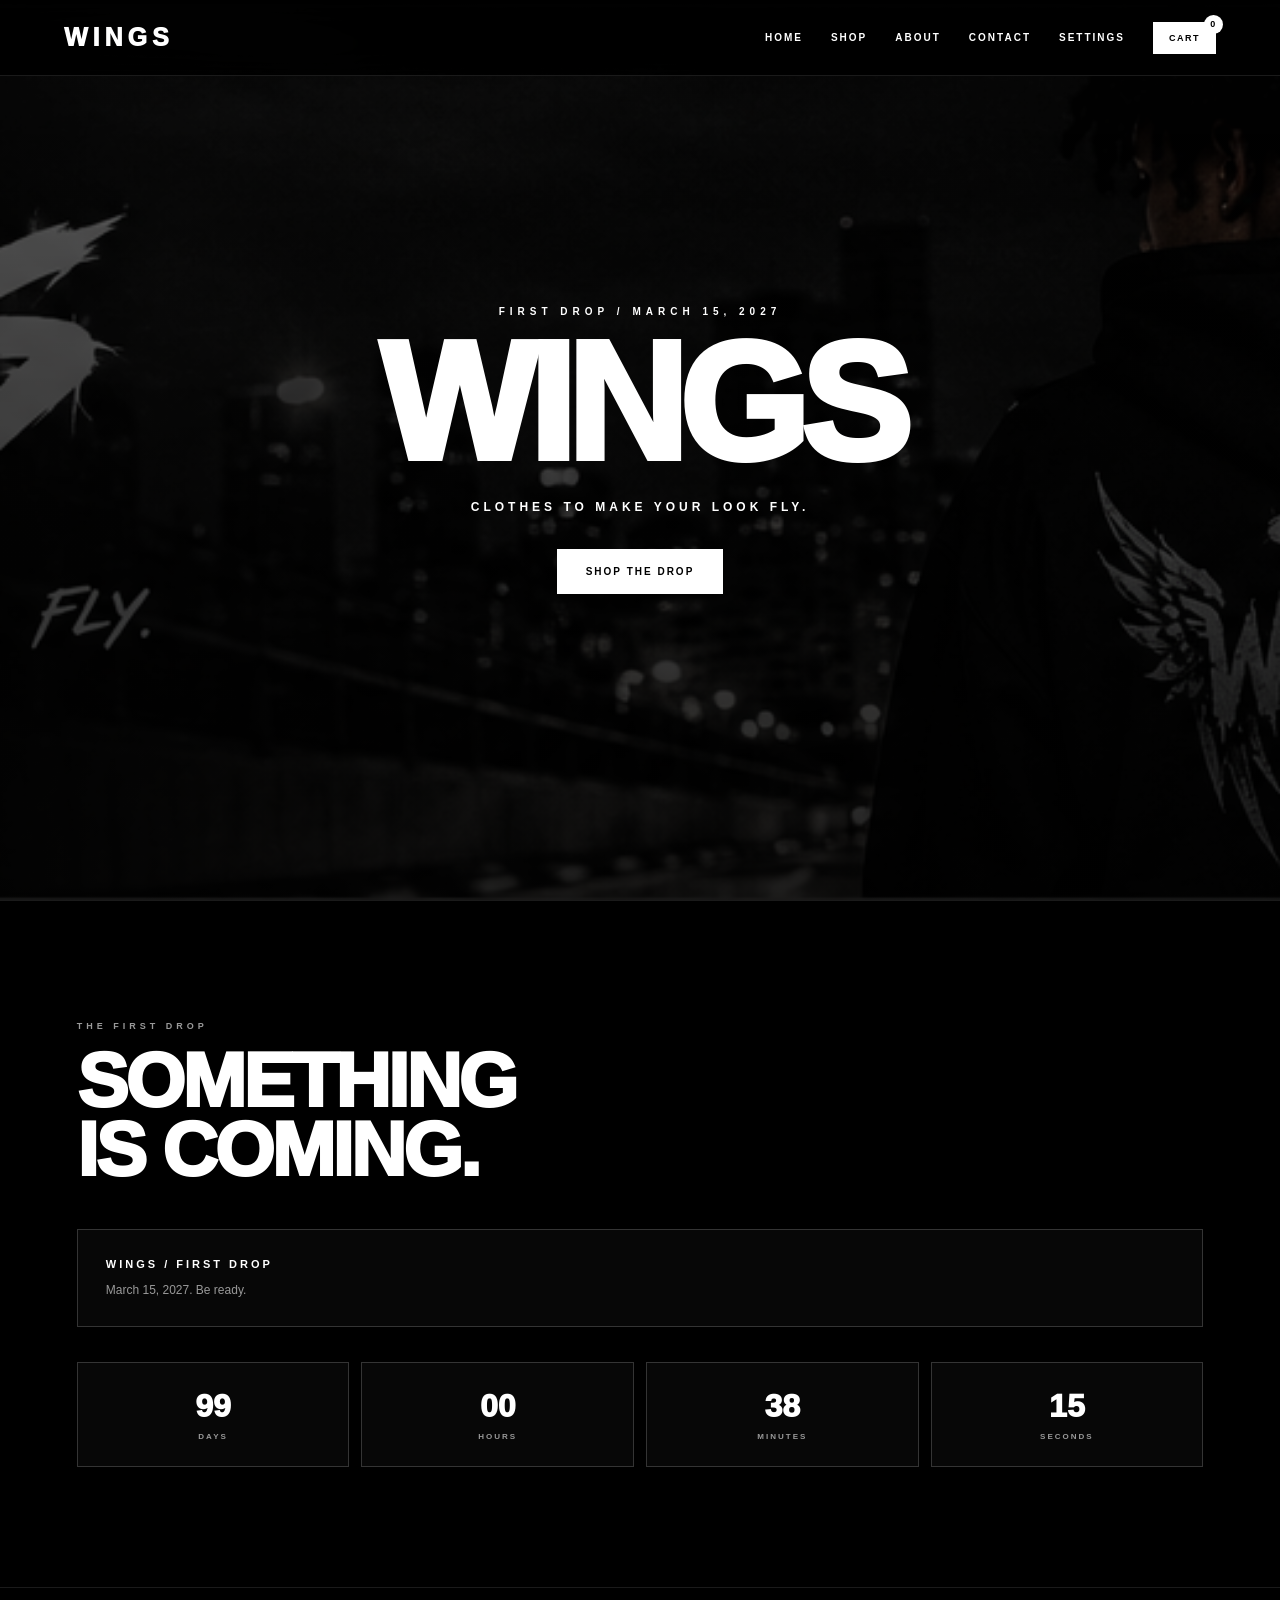
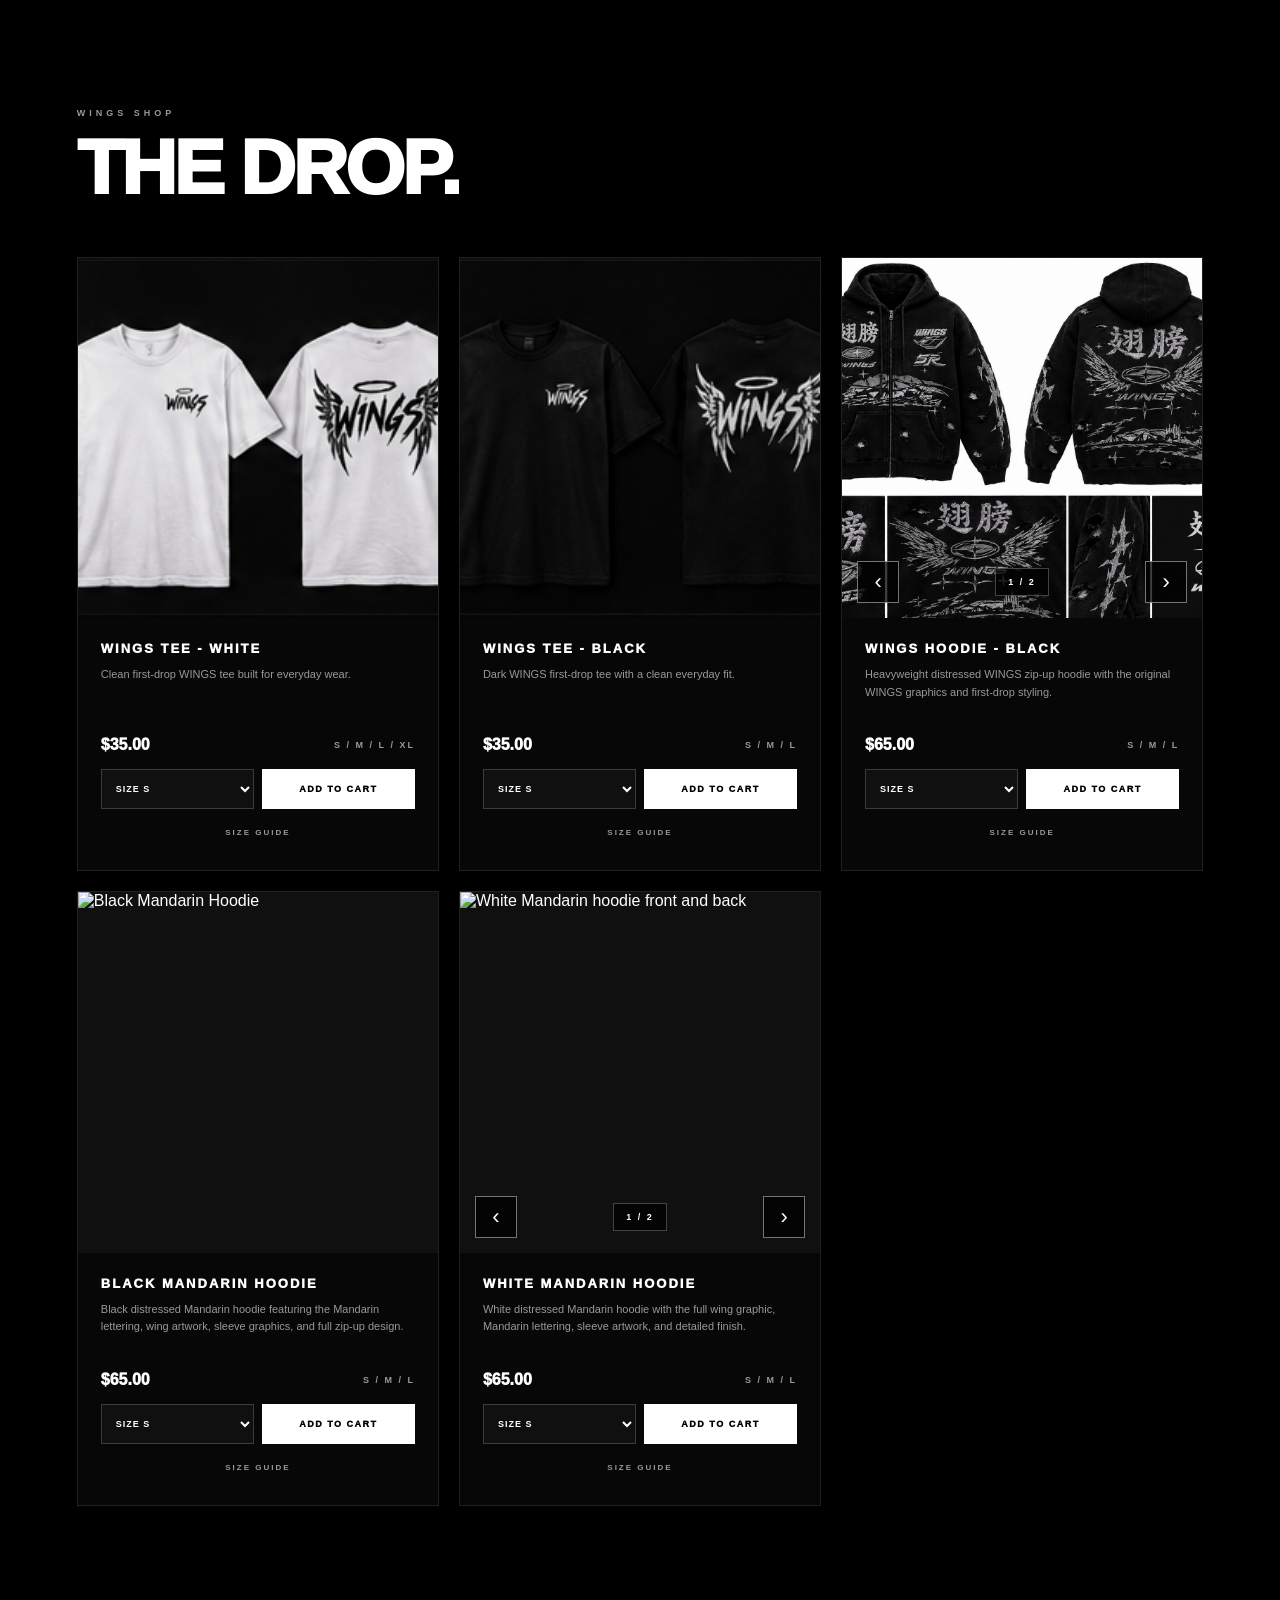
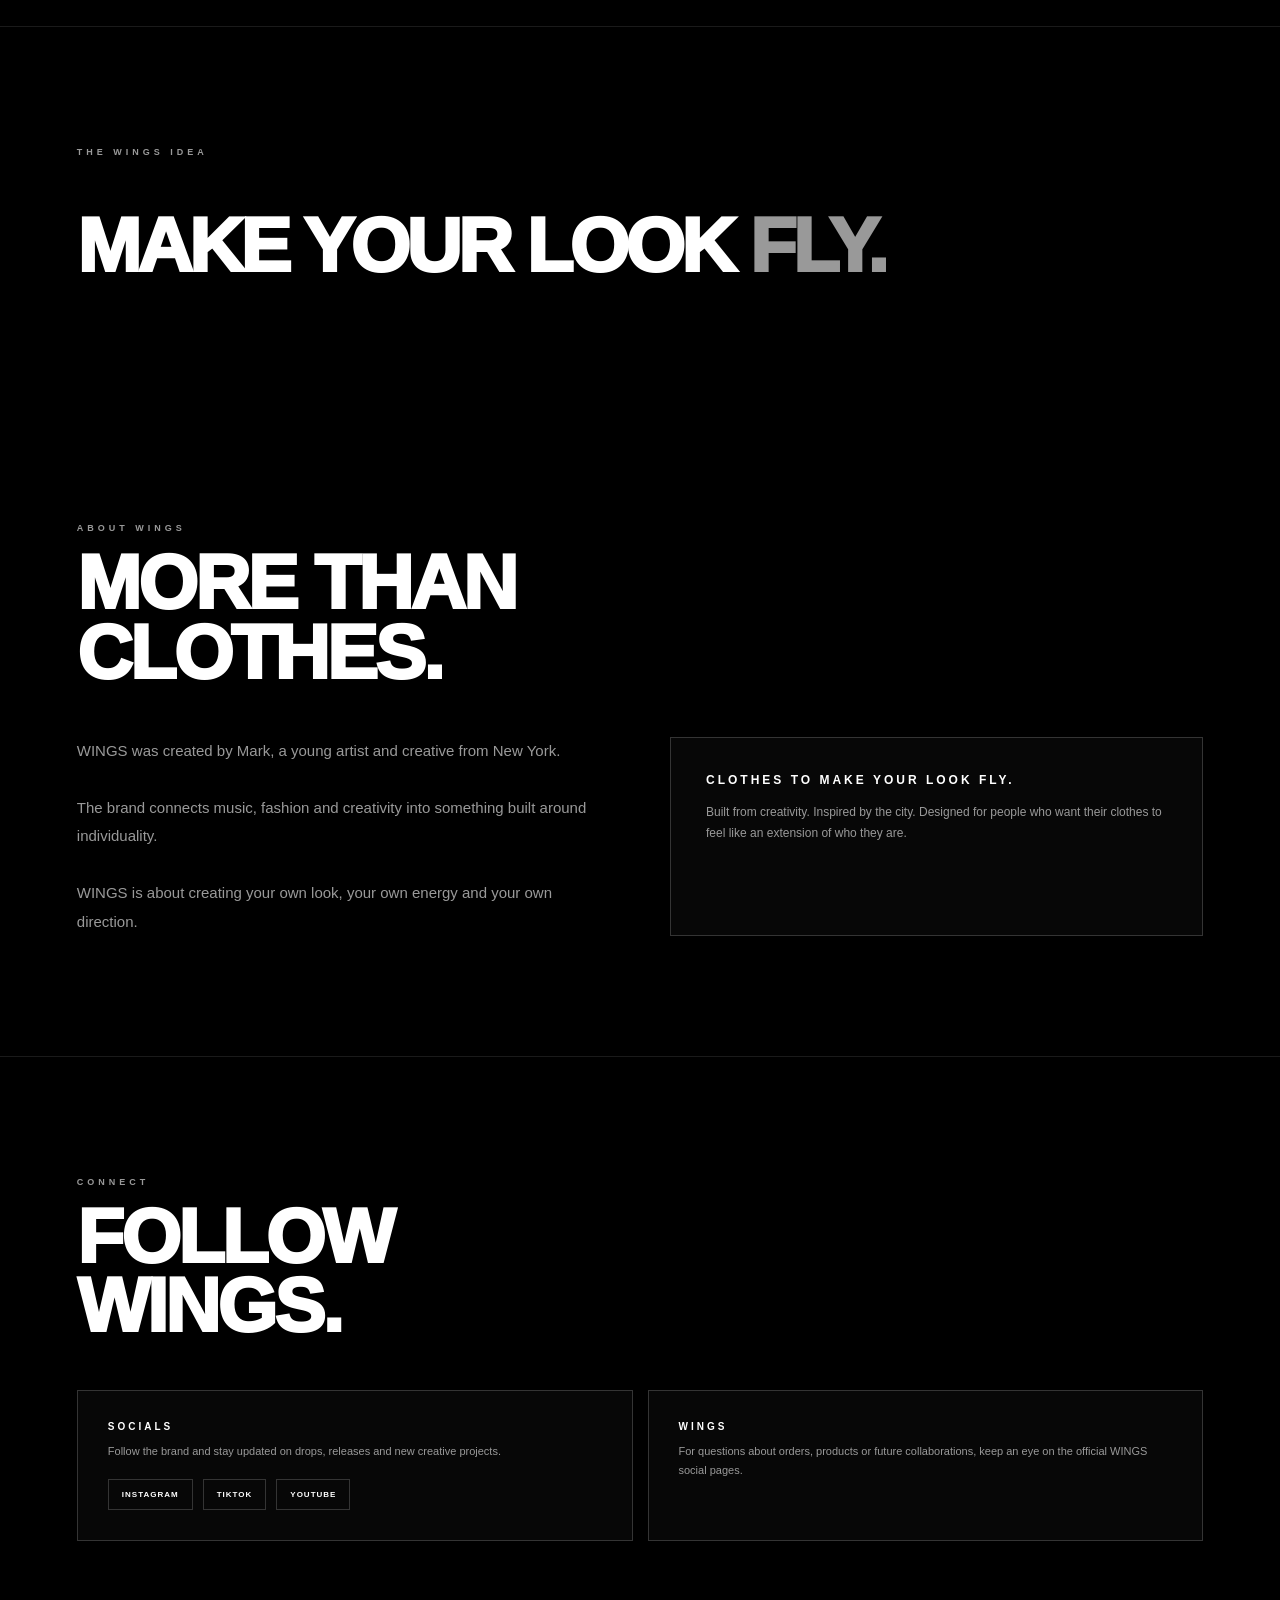
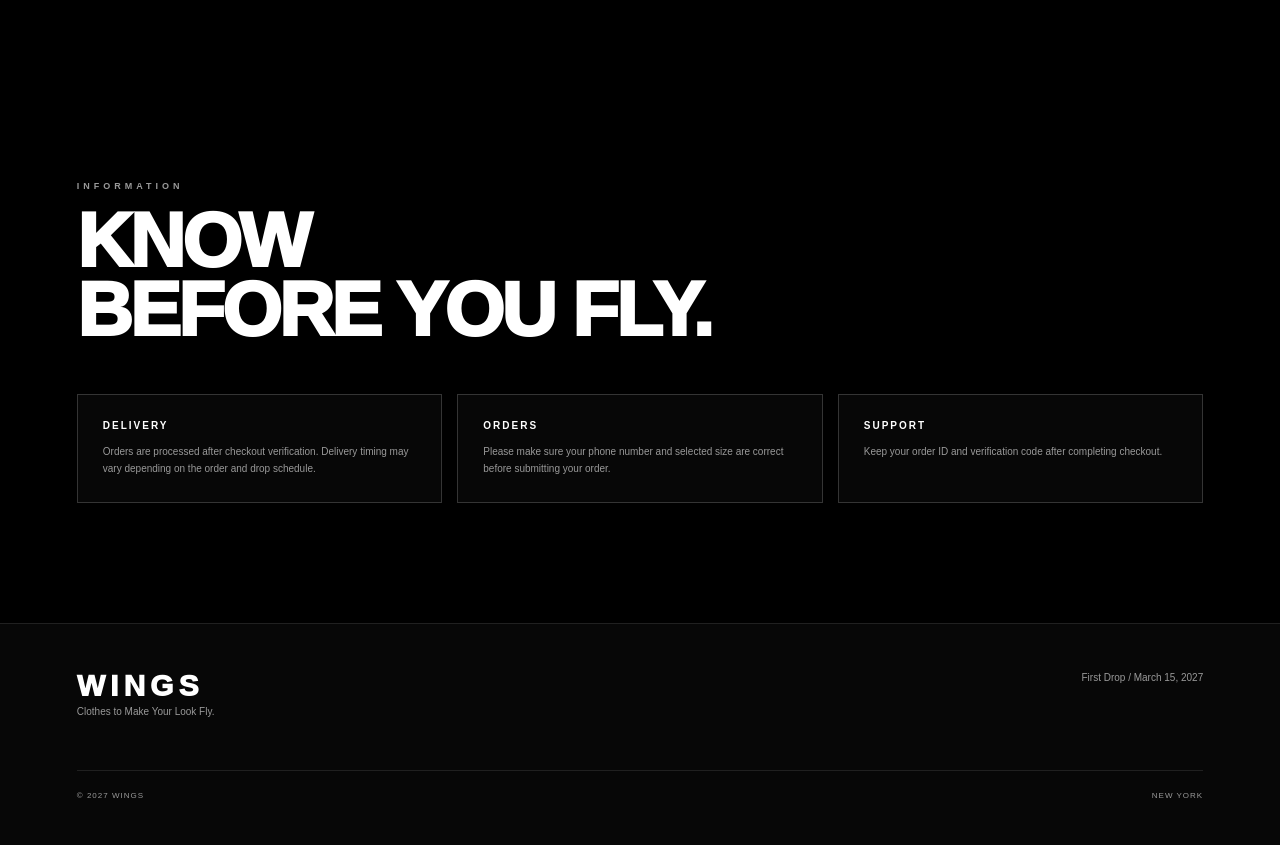
==== commit bc6182a4: "Revise hoodie product details and gallery functionality Updated product details for Black and White " ====
--- a/index.html
+++ b/index.html
@@ -2272,8 +2272,8 @@
 
 
     <!-- =================================================
-         REGULAR BLACK WINGS HOODIE #1
-         DO NOT CHANGE
+         BLACK WINGS HOODIE
+         EXACTLY 2 PRODUCT IMAGES
     ================================================== -->
 
     <article
@@ -2298,7 +2298,7 @@
             class="hoodie-gallery-btn"
             id="hoodiePrev"
             type="button"
-            aria-label="Previous hoodie image"
+            aria-label="Previous WINGS hoodie image"
           >
             ‹
           </button>
@@ -2307,14 +2307,14 @@
             class="hoodie-gallery-indicator"
             id="hoodieIndicator"
           >
-            1 / 4
+            1 / 2
           </div>
 
           <button
             class="hoodie-gallery-btn"
             id="hoodieNext"
             type="button"
-            aria-label="Next hoodie image"
+            aria-label="Next WINGS hoodie image"
           >
             ›
           </button>
@@ -2389,21 +2389,21 @@
 
 
     <!-- =================================================
-         REGULAR BLACK WINGS HOODIE #2
-         DO NOT CHANGE
+         BLACK MANDARIN HOODIE
+         FIRST BLACK IMAGE FROM THE MANDARIN FILE
     ================================================== -->
 
     <article
       class="product-card"
-      data-product-id="hoodie-2"
-      data-product="WINGS HOODIE - BLACK"
+      data-product-id="mandarin-black"
+      data-product="BLACK MANDARIN HOODIE"
     >
 
       <div class="product-image">
 
         <img
-          src="images/wings-hoodie-2.png"
-          alt="WINGS Hoodie Black"
+          src="images/Distressed-Wings-Hoodie-Tech-Pack-1024.jpg"
+          alt="Black Mandarin Hoodie"
           loading="lazy"
         >
 
@@ -2412,12 +2412,12 @@
       <div class="product-info">
 
         <h3>
-          WINGS HOODIE - BLACK
+          BLACK MANDARIN HOODIE
         </h3>
 
         <p class="product-description">
-          Black distressed WINGS zip-up hoodie with the original
-          WINGS graphics.
+          Black distressed Mandarin hoodie featuring the Mandarin
+          lettering, wing artwork, sleeve graphics, and full zip-up design.
         </p>
 
         <div class="product-bottom">
@@ -2436,7 +2436,7 @@
 
           <select
             class="size-select"
-            aria-label="Select black WINGS hoodie size"
+            aria-label="Select black Mandarin hoodie size"
           >
 
             <option value="S">
@@ -2475,289 +2475,66 @@
 
 
     <!-- =================================================
-         BLACK MANDARIN HOODIE #1
+         WHITE MANDARIN HOODIE
+         EXACTLY 2 WHITE PRODUCT IMAGES
     ================================================== -->
 
     <article
       class="product-card"
-      data-product-id="mandarin-black-1"
-      data-product="MANDARIN WINGS HOODIE - BLACK"
+      data-product-id="mandarin-white"
+      data-product="WHITE MANDARIN HOODIE"
     >
 
-      <div class="product-image">
+      <div class="hoodie-gallery">
 
         <img
-          src="images/Distressed-Wings-Hoodie-Tech-Pack-1024.jpg"
-          alt="Mandarin Wings Hoodie Black"
+          id="whiteMandarinGalleryImage"
+          class="hoodie-gallery-main"
+          src="images/Distressed-Wings-Hoodie-Catalog-Sheet-1024.jpg"
+          alt="White Mandarin Hoodie"
           loading="lazy"
         >
 
+        <div class="hoodie-gallery-controls">
+
+          <button
+            class="hoodie-gallery-btn"
+            id="whiteMandarinPrev"
+            type="button"
+            aria-label="Previous white Mandarin hoodie image"
+          >
+            ‹
+          </button>
+
+          <div
+            class="hoodie-gallery-indicator"
+            id="whiteMandarinIndicator"
+          >
+            1 / 2
+          </div>
+
+          <button
+            class="hoodie-gallery-btn"
+            id="whiteMandarinNext"
+            type="button"
+            aria-label="Next white Mandarin hoodie image"
+          >
+            ›
+          </button>
+
+        </div>
+
       </div>
 
       <div class="product-info">
 
         <h3>
-          MANDARIN WINGS HOODIE - BLACK
+          WHITE MANDARIN HOODIE
         </h3>
 
         <p class="product-description">
-          Black distressed Mandarin WINGS hoodie featuring the new
-          wing graphic, sleeve artwork, and front and back graphics.
-        </p>
-
-        <div class="product-bottom">
-
-          <span class="price">
-            $65.00
-          </span>
-
-          <span class="size-text">
-            S / M / L
-          </span>
-
-        </div>
-
-        <div class="product-actions">
-
-          <select
-            class="size-select"
-            aria-label="Select black Mandarin hoodie size"
-          >
-
-            <option value="S">
-              SIZE S
-            </option>
-
-            <option value="M">
-              SIZE M
-            </option>
-
-            <option value="L">
-              SIZE L
-            </option>
-
-          </select>
-
-          <button
-            class="add-cart-btn"
-            type="button"
-          >
-            ADD TO CART
-          </button>
-
-        </div>
-
-        <button
-          class="size-guide-btn"
-          type="button"
-        >
-          SIZE GUIDE
-        </button>
-
-      </div>
-
-    </article>
-
-
-    <!-- =================================================
-         BLACK MANDARIN HOODIE #2
-    ================================================== -->
-
-    <article
-      class="product-card"
-      data-product-id="mandarin-black-2"
-      data-product="MANDARIN WINGS HOODIE - BLACK"
-    >
-
-      <div class="product-image">
-
-        <img
-          src="images/ChatGPT Image Oct 2, 2026, 08_39_13 PM-1024.jpg"
-          alt="Mandarin Wings Hoodie Black"
-          loading="lazy"
-        >
-
-      </div>
-
-      <div class="product-info">
-
-        <h3>
-          MANDARIN WINGS HOODIE - BLACK
-        </h3>
-
-        <p class="product-description">
-          Black distressed Mandarin WINGS hoodie with the complete
-          first-drop graphic treatment.
-        </p>
-
-        <div class="product-bottom">
-
-          <span class="price">
-            $65.00
-          </span>
-
-          <span class="size-text">
-            S / M / L
-          </span>
-
-        </div>
-
-        <div class="product-actions">
-
-          <select
-            class="size-select"
-            aria-label="Select black Mandarin hoodie size"
-          >
-
-            <option value="S">
-              SIZE S
-            </option>
-
-            <option value="M">
-              SIZE M
-            </option>
-
-            <option value="L">
-              SIZE L
-            </option>
-
-          </select>
-
-          <button
-            class="add-cart-btn"
-            type="button"
-          >
-            ADD TO CART
-          </button>
-
-        </div>
-
-        <button
-          class="size-guide-btn"
-          type="button"
-        >
-          SIZE GUIDE
-        </button>
-
-      </div>
-
-    </article>
-
-
-    <!-- =================================================
-         WHITE MANDARIN HOODIE #1
-    ================================================== -->
-
-    <article
-      class="product-card"
-      data-product-id="mandarin-white-1"
-      data-product="MANDARIN WINGS HOODIE - WHITE"
-    >
-
-      <div class="product-image">
-
-        <img
-          src="images/Distressed-Wings-Hoodie-Catalog-Sheet-1024.jpg"
-          alt="Mandarin Wings Hoodie White"
-          loading="lazy"
-        >
-
-      </div>
-
-      <div class="product-info">
-
-        <h3>
-          MANDARIN WINGS HOODIE - WHITE
-        </h3>
-
-        <p class="product-description">
-          White distressed Mandarin WINGS hoodie with the complete
-          wing graphic and detailed first-drop artwork.
-        </p>
-
-        <div class="product-bottom">
-
-          <span class="price">
-            $65.00
-          </span>
-
-          <span class="size-text">
-            S / M / L
-          </span>
-
-        </div>
-
-        <div class="product-actions">
-
-          <select
-            class="size-select"
-            aria-label="Select white Mandarin hoodie size"
-          >
-
-            <option value="S">
-              SIZE S
-            </option>
-
-            <option value="M">
-              SIZE M
-            </option>
-
-            <option value="L">
-              SIZE L
-            </option>
-
-          </select>
-
-          <button
-            class="add-cart-btn"
-            type="button"
-          >
-            ADD TO CART
-          </button>
-
-        </div>
-
-        <button
-          class="size-guide-btn"
-          type="button"
-        >
-          SIZE GUIDE
-        </button>
-
-      </div>
-
-    </article>
-
-
-    <!-- =================================================
-         WHITE MANDARIN HOODIE #2
-    ================================================== -->
-
-    <article
-      class="product-card"
-      data-product-id="mandarin-white-2"
-      data-product="MANDARIN WINGS HOODIE - WHITE"
-    >
-
-      <div class="product-image">
-
-        <img
-          src="images/Distressed-Wings-Hoodie-Detail-Collage-1024.jpg"
-          alt="Mandarin Wings Hoodie White"
-          loading="lazy"
-        >
-
-      </div>
-
-      <div class="product-info">
-
-        <h3>
-          MANDARIN WINGS HOODIE - WHITE
-        </h3>
-
-        <p class="product-description">
-          White distressed Mandarin WINGS hoodie with detailed
-          front, back, and sleeve artwork.
+          White distressed Mandarin hoodie with the full wing graphic,
+          Mandarin lettering, sleeve artwork, and detailed finish.
         </p>
 
         <div class="product-bottom">
@@ -3530,64 +3307,43 @@
 const PRODUCTS = Object.freeze({
 
   /*
-    REGULAR BLACK WINGS HOODIES
-    THESE ARE KEPT SEPARATE FROM THE MANDARIN HOODIES.
+    BLACK WINGS HOODIE
+    EXACTLY 2 IMAGES IN ITS GALLERY.
   */
 
   "hoodie":{
     id:"hoodie",
     name:"WINGS HOODIE - BLACK",
     displayPrice:65,
-    image:"images/wings-hoodie.png"
-  },
-
-  "hoodie-2":{
-    id:"hoodie-2",
-    name:"WINGS HOODIE - BLACK",
-    displayPrice:65,
     image:"images/wings-hoodie-2.png"
   },
 
 
   /*
-    BLACK MANDARIN HOODIES
+    BLACK MANDARIN HOODIE
+    FIRST BLACK MANDARIN IMAGE.
   */
 
-  "mandarin-black-1":{
-    id:"mandarin-black-1",
-    name:"MANDARIN WINGS HOODIE - BLACK",
+  "mandarin-black":{
+    id:"mandarin-black",
+    name:"BLACK MANDARIN HOODIE",
     displayPrice:65,
     image:
       "images/Distressed-Wings-Hoodie-Tech-Pack-1024.jpg"
   },
 
-  "mandarin-black-2":{
-    id:"mandarin-black-2",
-    name:"MANDARIN WINGS HOODIE - BLACK",
-    displayPrice:65,
-    image:
-      "images/ChatGPT Image Oct 2, 2026, 08_39_13 PM-1024.jpg"
-  },
-
 
   /*
-    WHITE MANDARIN HOODIES
+    WHITE MANDARIN HOODIE
+    TWO WHITE IMAGES ARE SHOWN IN THE GALLERY.
   */
 
-  "mandarin-white-1":{
-    id:"mandarin-white-1",
-    name:"MANDARIN WINGS HOODIE - WHITE",
+  "mandarin-white":{
+    id:"mandarin-white",
+    name:"WHITE MANDARIN HOODIE",
     displayPrice:65,
     image:
       "images/Distressed-Wings-Hoodie-Catalog-Sheet-1024.jpg"
-  },
-
-  "mandarin-white-2":{
-    id:"mandarin-white-2",
-    name:"MANDARIN WINGS HOODIE - WHITE",
-    displayPrice:65,
-    image:
-      "images/Distressed-Wings-Hoodie-Detail-Collage-1024.jpg"
   },
 
 
@@ -5400,8 +5156,8 @@
 
 
 /* =========================================================
-   REGULAR WINGS HOODIE GALLERY
-   THIS DOES NOT CHANGE THE MANDARIN PRODUCTS.
+   BLACK WINGS HOODIE GALLERY
+   EXACTLY 2 IMAGES
 ========================================================= */
 
 const hoodieImages = [
@@ -5413,17 +5169,7 @@
 
   {
     src:"images/wings-hoodie.png",
-    alt:"WINGS black hoodie"
-  },
-
-  {
-    src:"images/wings-hoodie-2.png",
     alt:"WINGS black hoodie back"
-  },
-
-  {
-    src:"images/wings-hoodie.png",
-    alt:"WINGS black hoodie detail"
   }
 
 ];
@@ -5541,6 +5287,137 @@
 
 
 /* =========================================================
+   WHITE MANDARIN HOODIE GALLERY
+   EXACTLY 2 IMAGES
+========================================================= */
+
+const whiteMandarinImages = [
+
+  {
+    src:"images/Distressed-Wings-Hoodie-Catalog-Sheet-1024.jpg",
+    alt:"White Mandarin hoodie front and back"
+  },
+
+  {
+    src:"images/Distressed-Wings-Hoodie-Detail-Collage-1024.jpg",
+    alt:"White Mandarin hoodie detail"
+  }
+
+];
+
+
+let whiteMandarinImageIndex = 0;
+
+
+const whiteMandarinGalleryImage =
+document.getElementById(
+  "whiteMandarinGalleryImage"
+);
+
+const whiteMandarinIndicator =
+document.getElementById(
+  "whiteMandarinIndicator"
+);
+
+const whiteMandarinPrev =
+document.getElementById(
+  "whiteMandarinPrev"
+);
+
+const whiteMandarinNext =
+document.getElementById(
+  "whiteMandarinNext"
+);
+
+
+function updateWhiteMandarinGallery(){
+
+  const image =
+    whiteMandarinImages[
+      whiteMandarinImageIndex
+    ];
+
+  whiteMandarinGalleryImage.src =
+    image.src;
+
+  whiteMandarinGalleryImage.alt =
+    image.alt;
+
+  whiteMandarinIndicator.textContent =
+    (
+      whiteMandarinImageIndex + 1
+    ) +
+    " / " +
+    whiteMandarinImages.length;
+
+}
+
+
+whiteMandarinPrev.addEventListener(
+  "click",
+  event => {
+
+    event.stopPropagation();
+
+    whiteMandarinImageIndex--;
+
+    if(
+      whiteMandarinImageIndex < 0
+    ){
+
+      whiteMandarinImageIndex =
+        whiteMandarinImages.length - 1;
+
+    }
+
+    updateWhiteMandarinGallery();
+
+  }
+);
+
+
+whiteMandarinNext.addEventListener(
+  "click",
+  event => {
+
+    event.stopPropagation();
+
+    whiteMandarinImageIndex++;
+
+    if(
+      whiteMandarinImageIndex >=
+      whiteMandarinImages.length
+    ){
+
+      whiteMandarinImageIndex = 0;
+
+    }
+
+    updateWhiteMandarinGallery();
+
+  }
+);
+
+
+whiteMandarinGalleryImage.addEventListener(
+  "click",
+  () => {
+
+    const image =
+      whiteMandarinImages[
+        whiteMandarinImageIndex
+      ];
+
+    openImageModal(
+      image.src,
+      image.alt
+    );
+
+  }
+);
+
+
+/* =========================================================
    ESCAPE
 ========================================================= */
 
@@ -5588,6 +5465,7 @@
 updateCheckoutItems();
 
 updateHoodieGallery();
+updateWhiteMandarinGallery();
 
 </script>
 
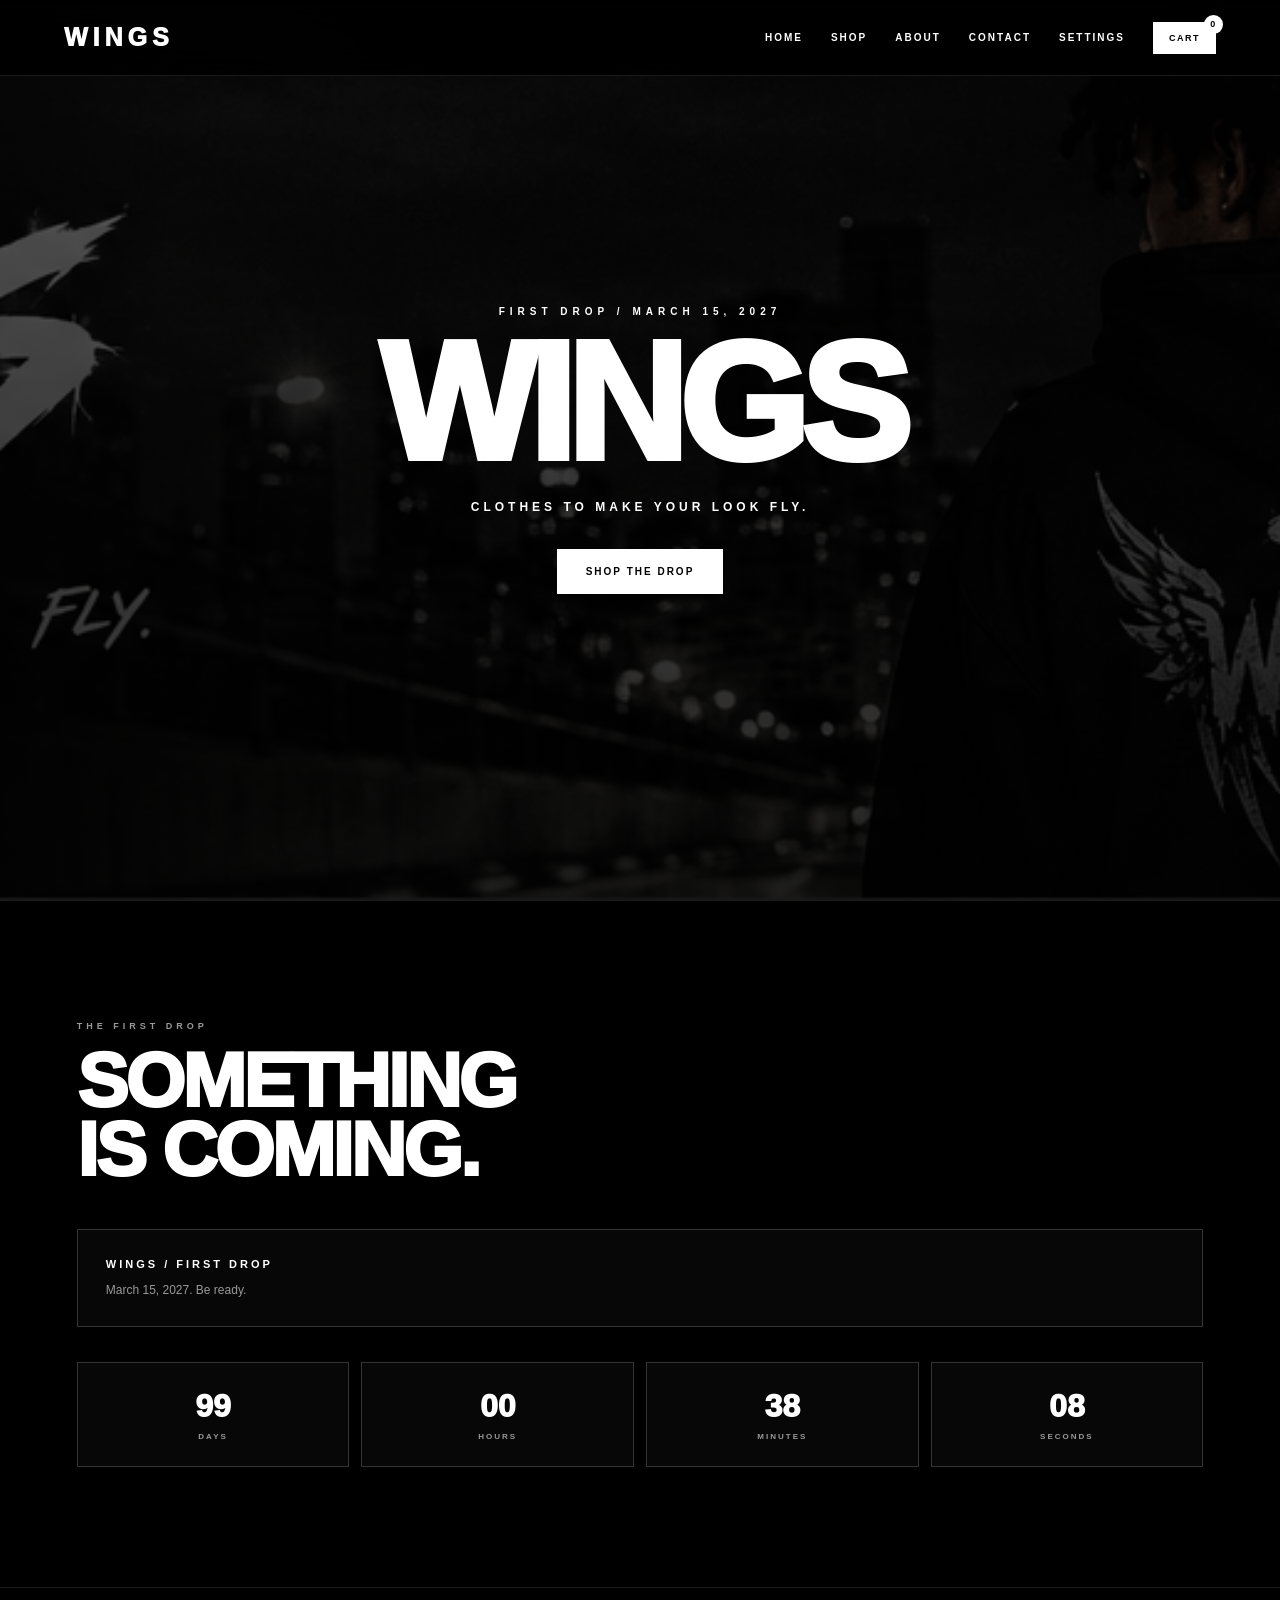
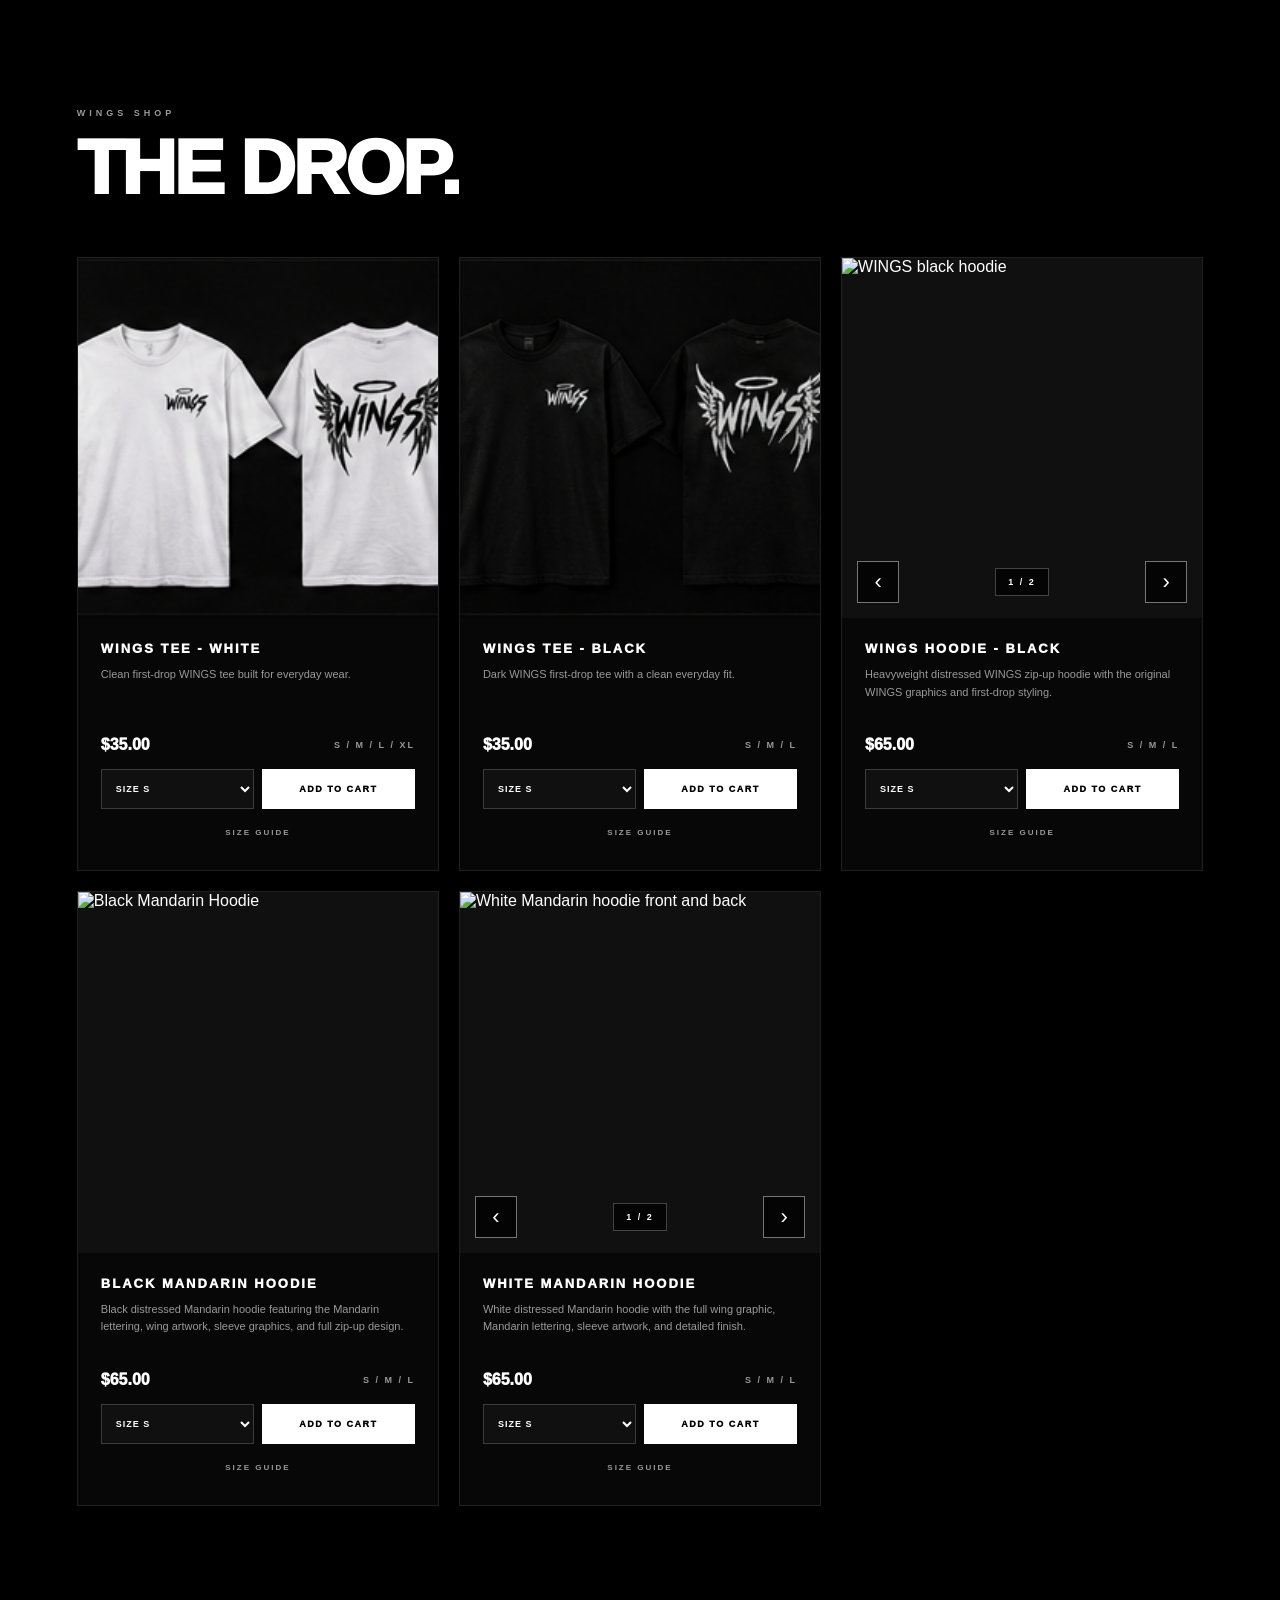
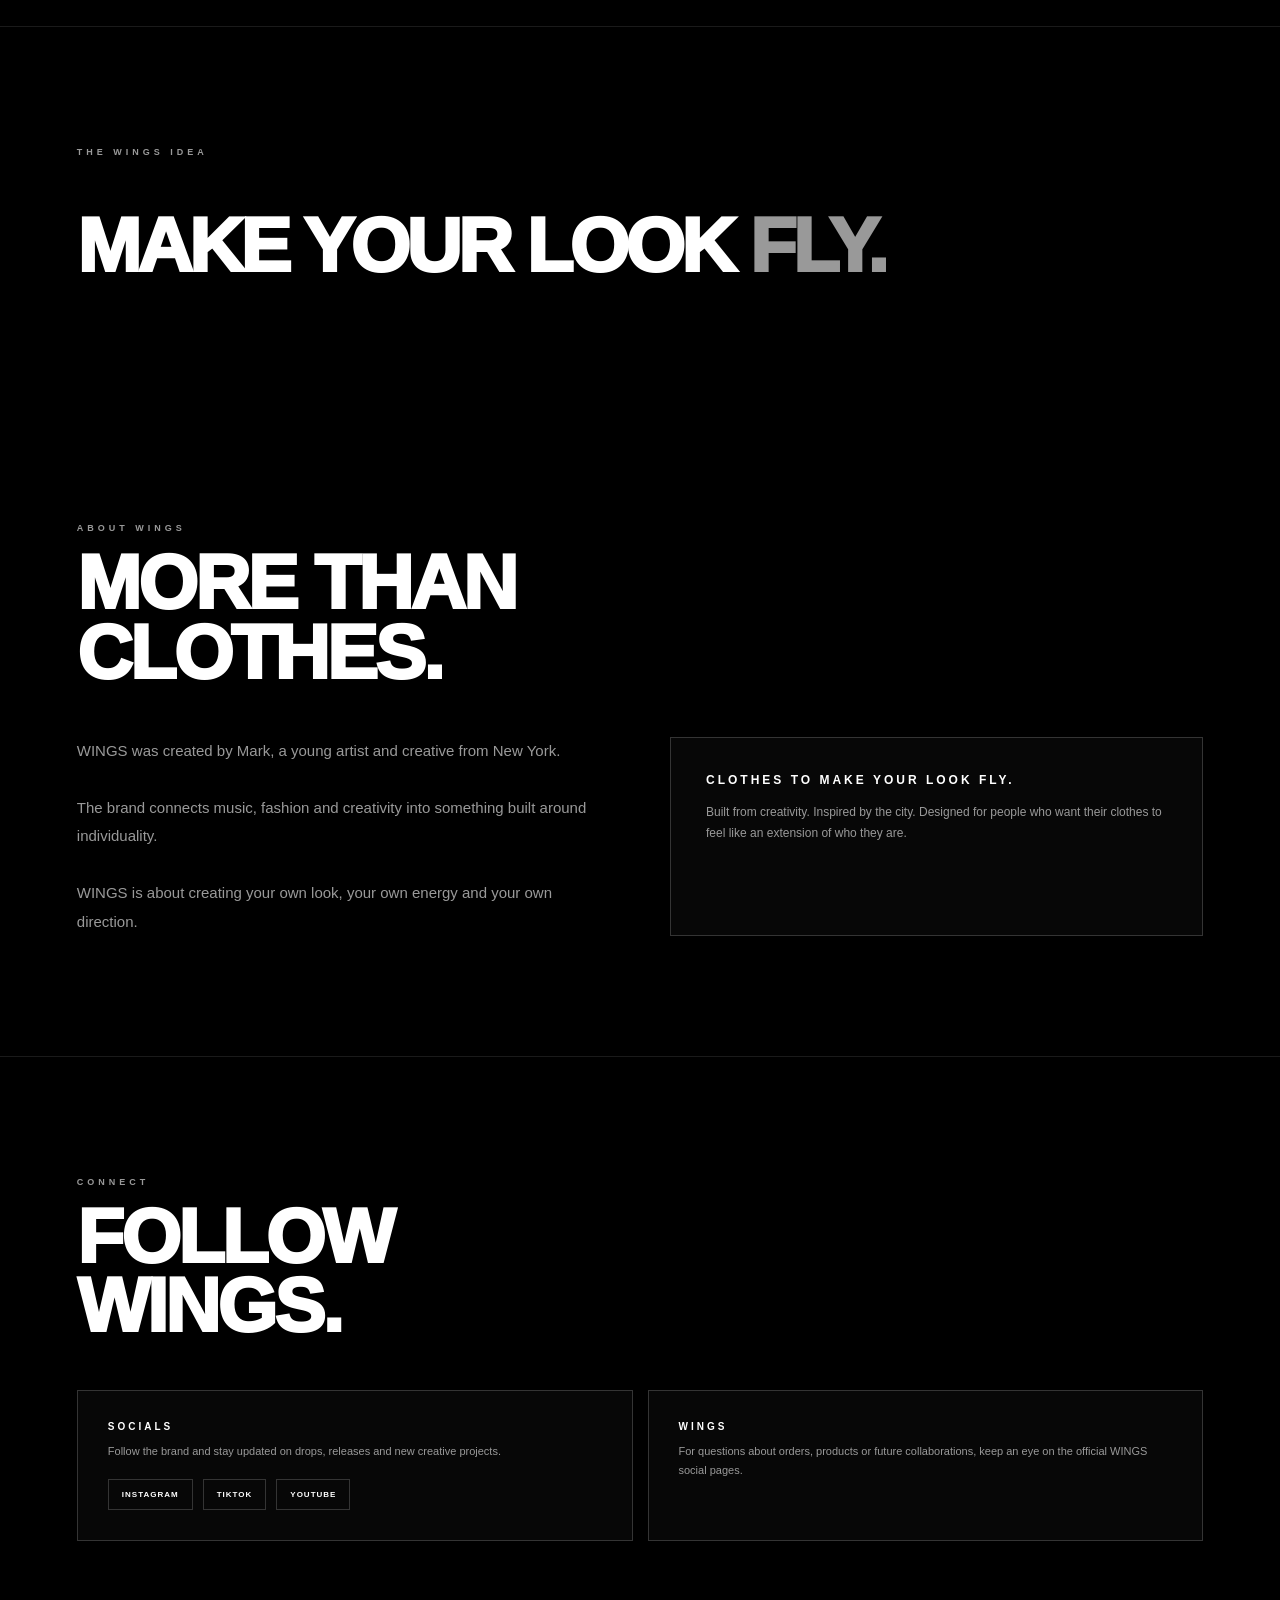
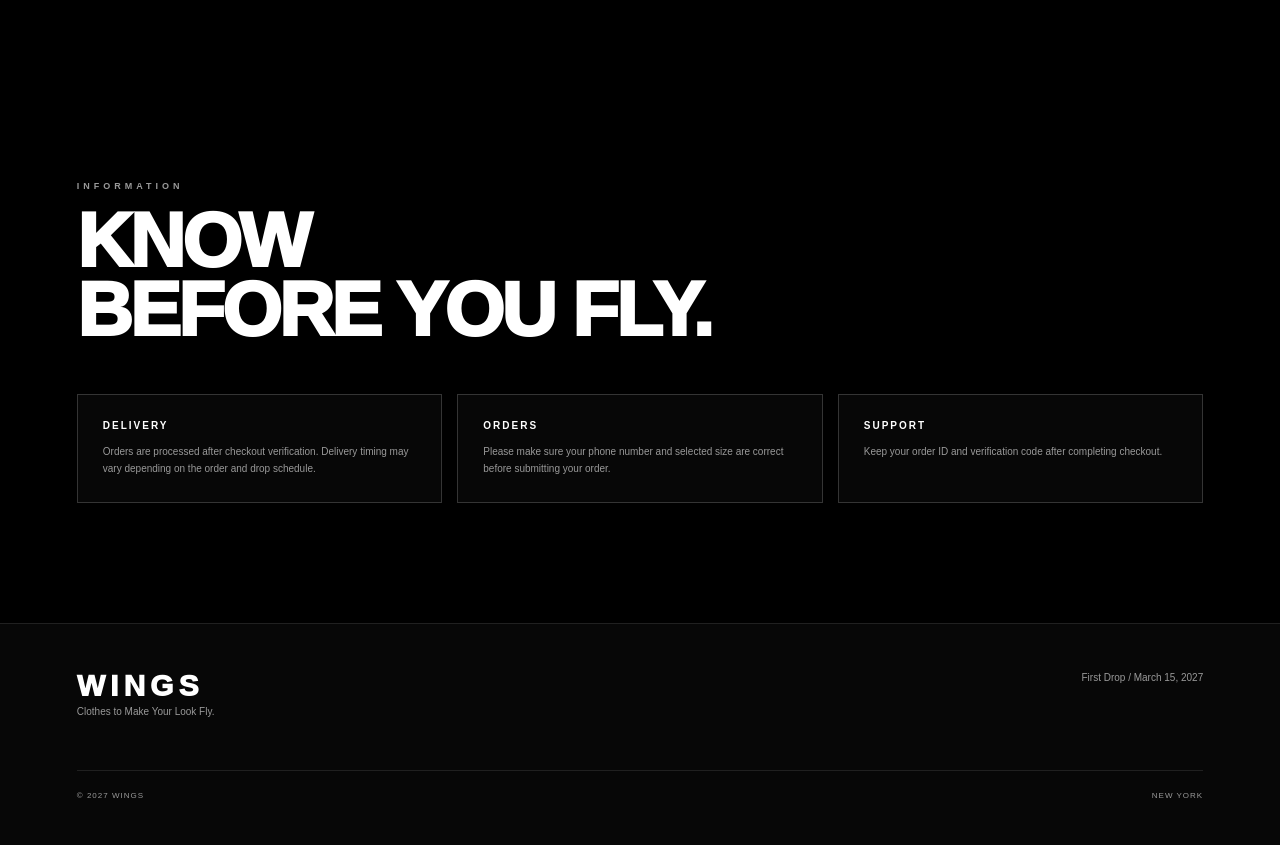
==== commit 6ad6a5d0: "Update hoodie image references in index.html" ====
--- a/index.html
+++ b/index.html
@@ -2287,7 +2287,7 @@
         <img
           id="hoodieGalleryImage"
           class="hoodie-gallery-main"
-          src="images/wings-hoodie-2.png"
+          src="images/hoodie(1)(1).png"
           alt="WINGS Hoodie Black"
           loading="lazy"
         >
@@ -3315,7 +3315,7 @@
     id:"hoodie",
     name:"WINGS HOODIE - BLACK",
     displayPrice:65,
-    image:"images/wings-hoodie-2.png"
+    image:"images/hoodie(1)(1).png"
   },
 
 
@@ -5163,12 +5163,12 @@
 const hoodieImages = [
 
   {
-    src:"images/wings-hoodie-2.png",
+    src:"images/hoodie(1)(1).png",
     alt:"WINGS black hoodie"
   },
 
   {
-    src:"images/wings-hoodie.png",
+    src:"images/hoodie-detail(1).png",
     alt:"WINGS black hoodie back"
   }
 
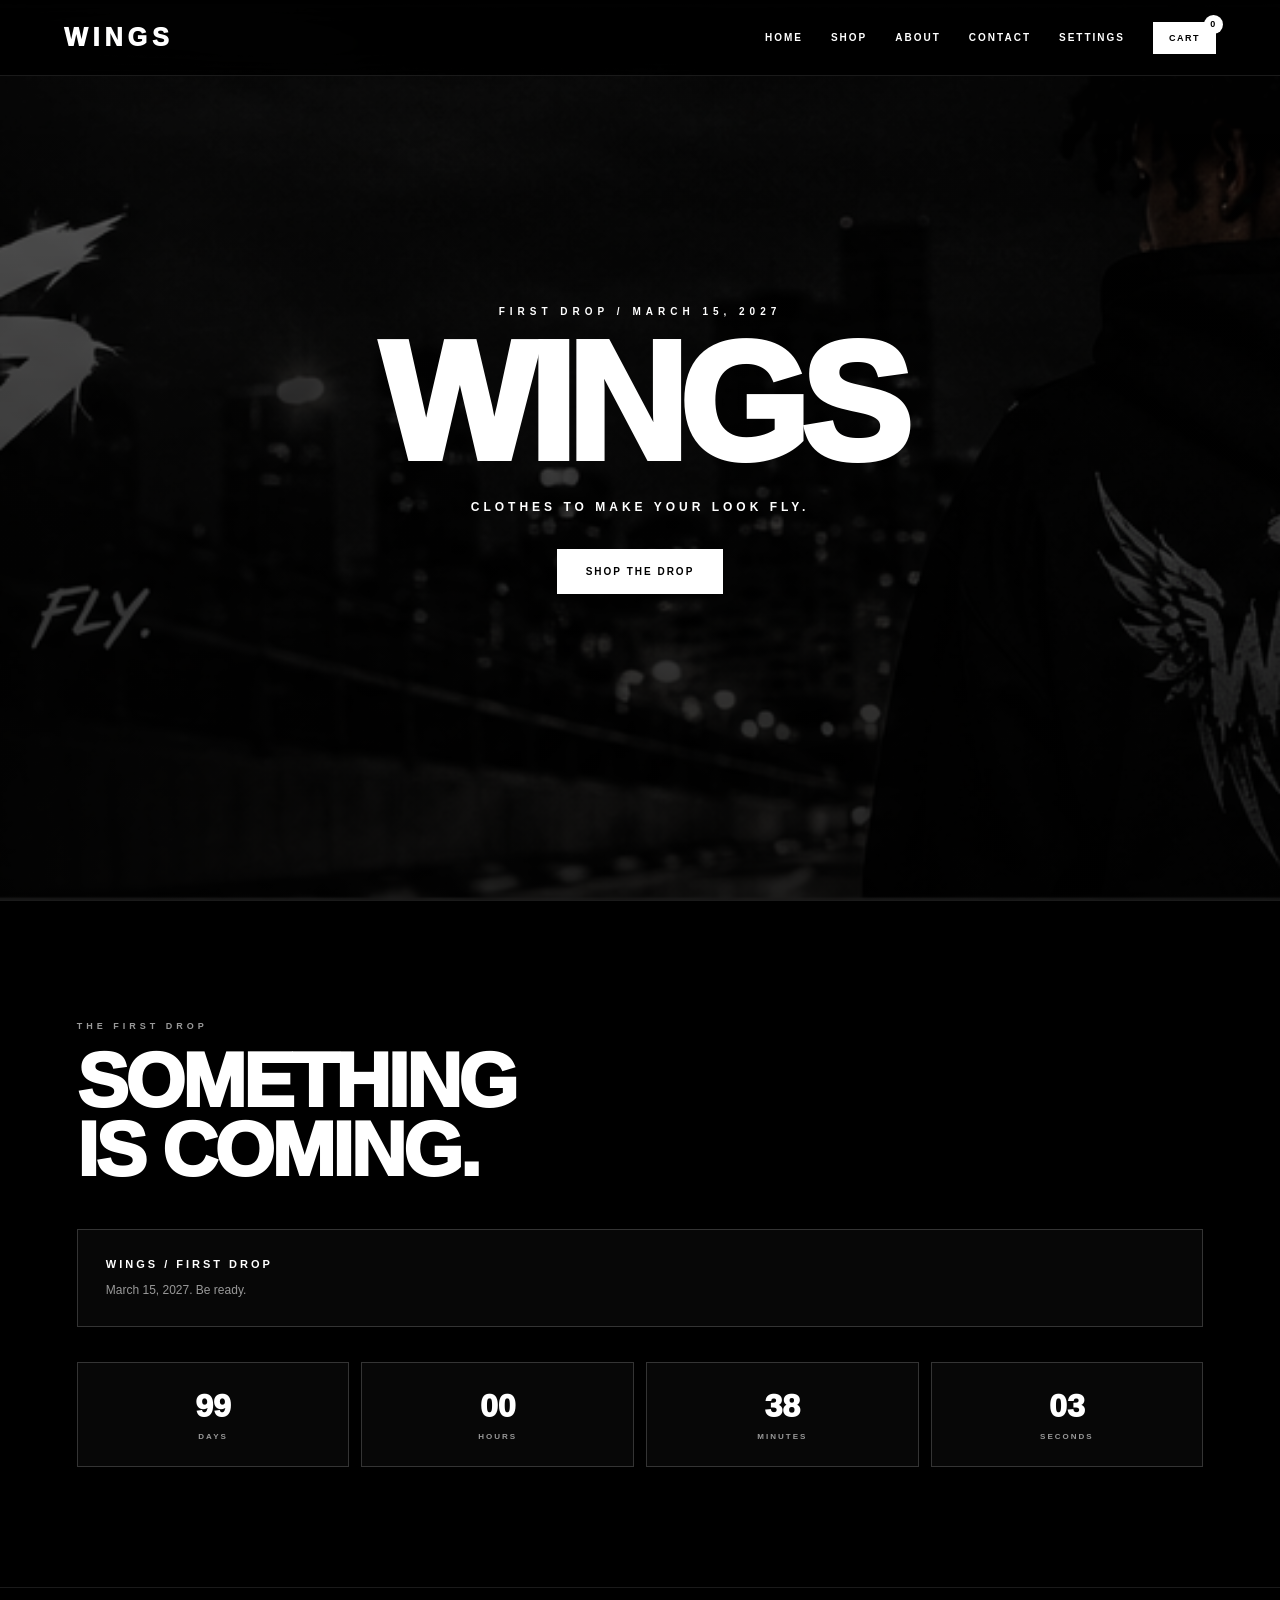
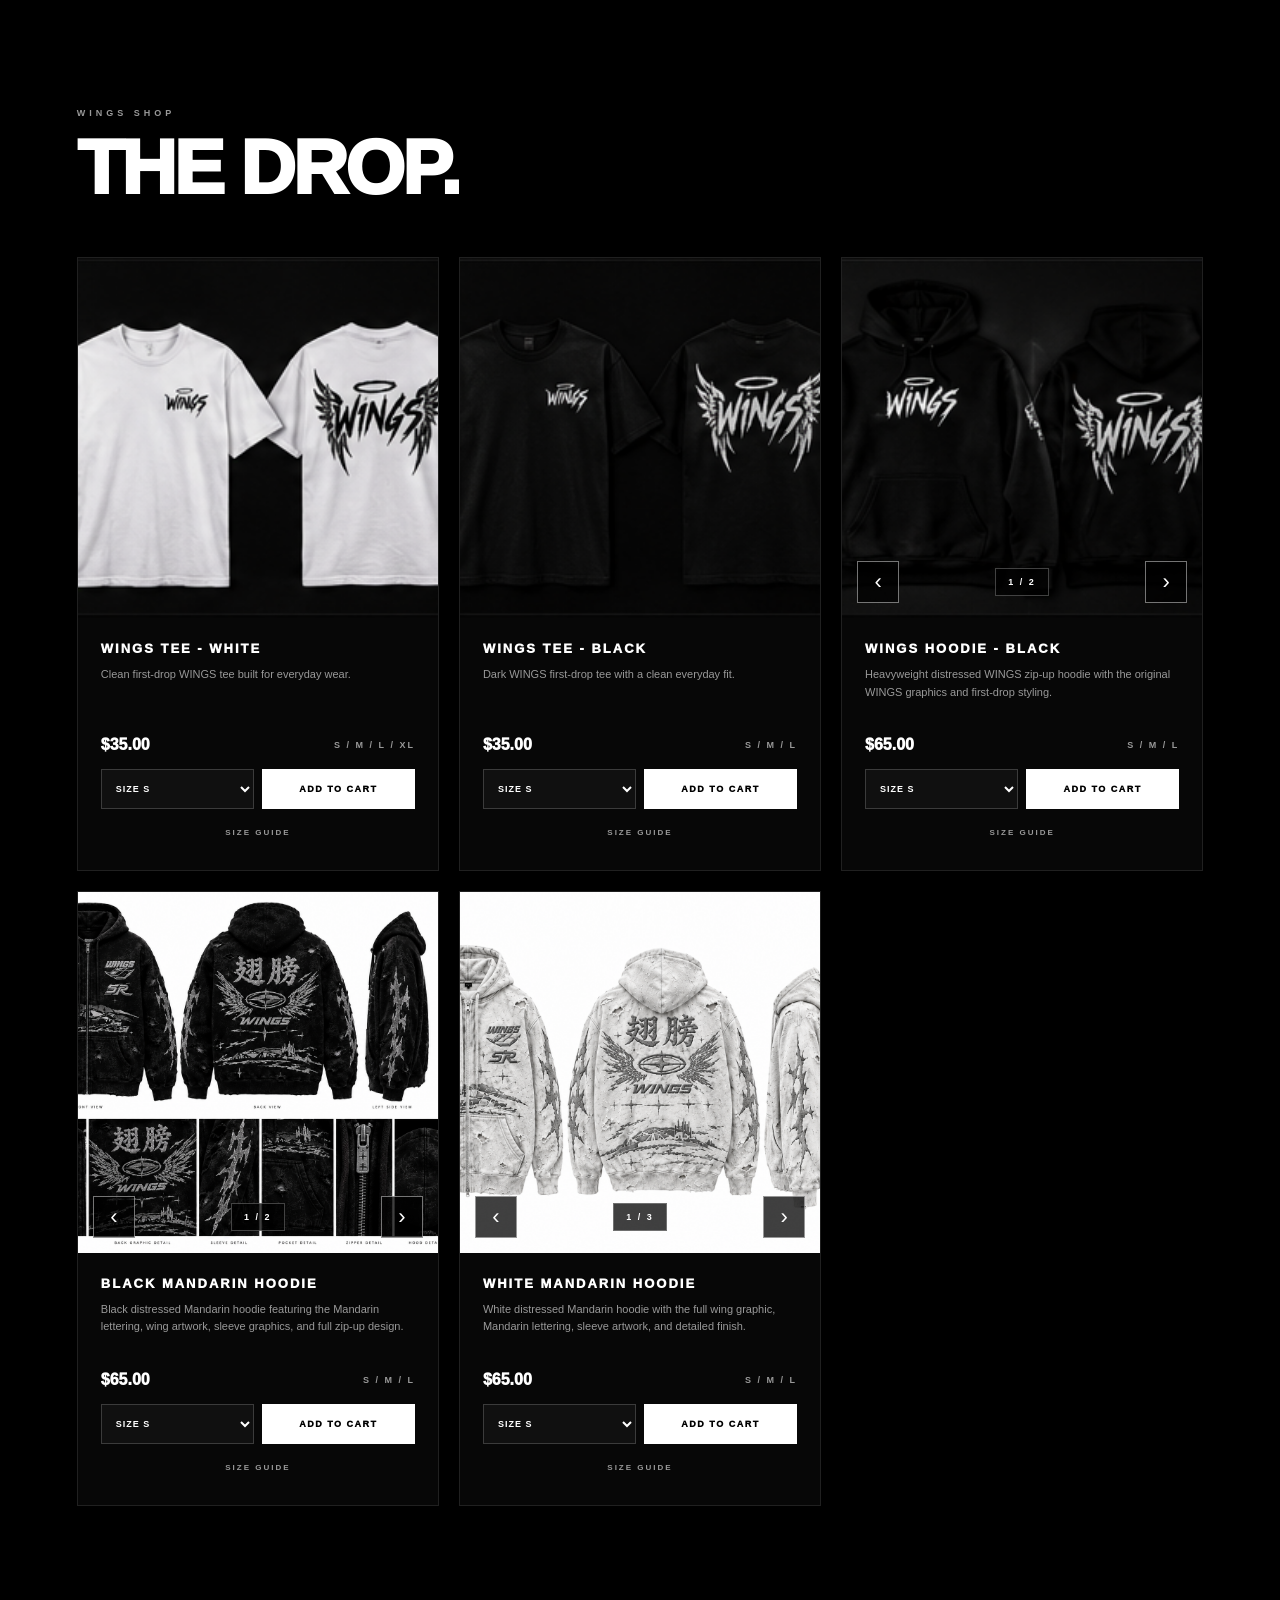
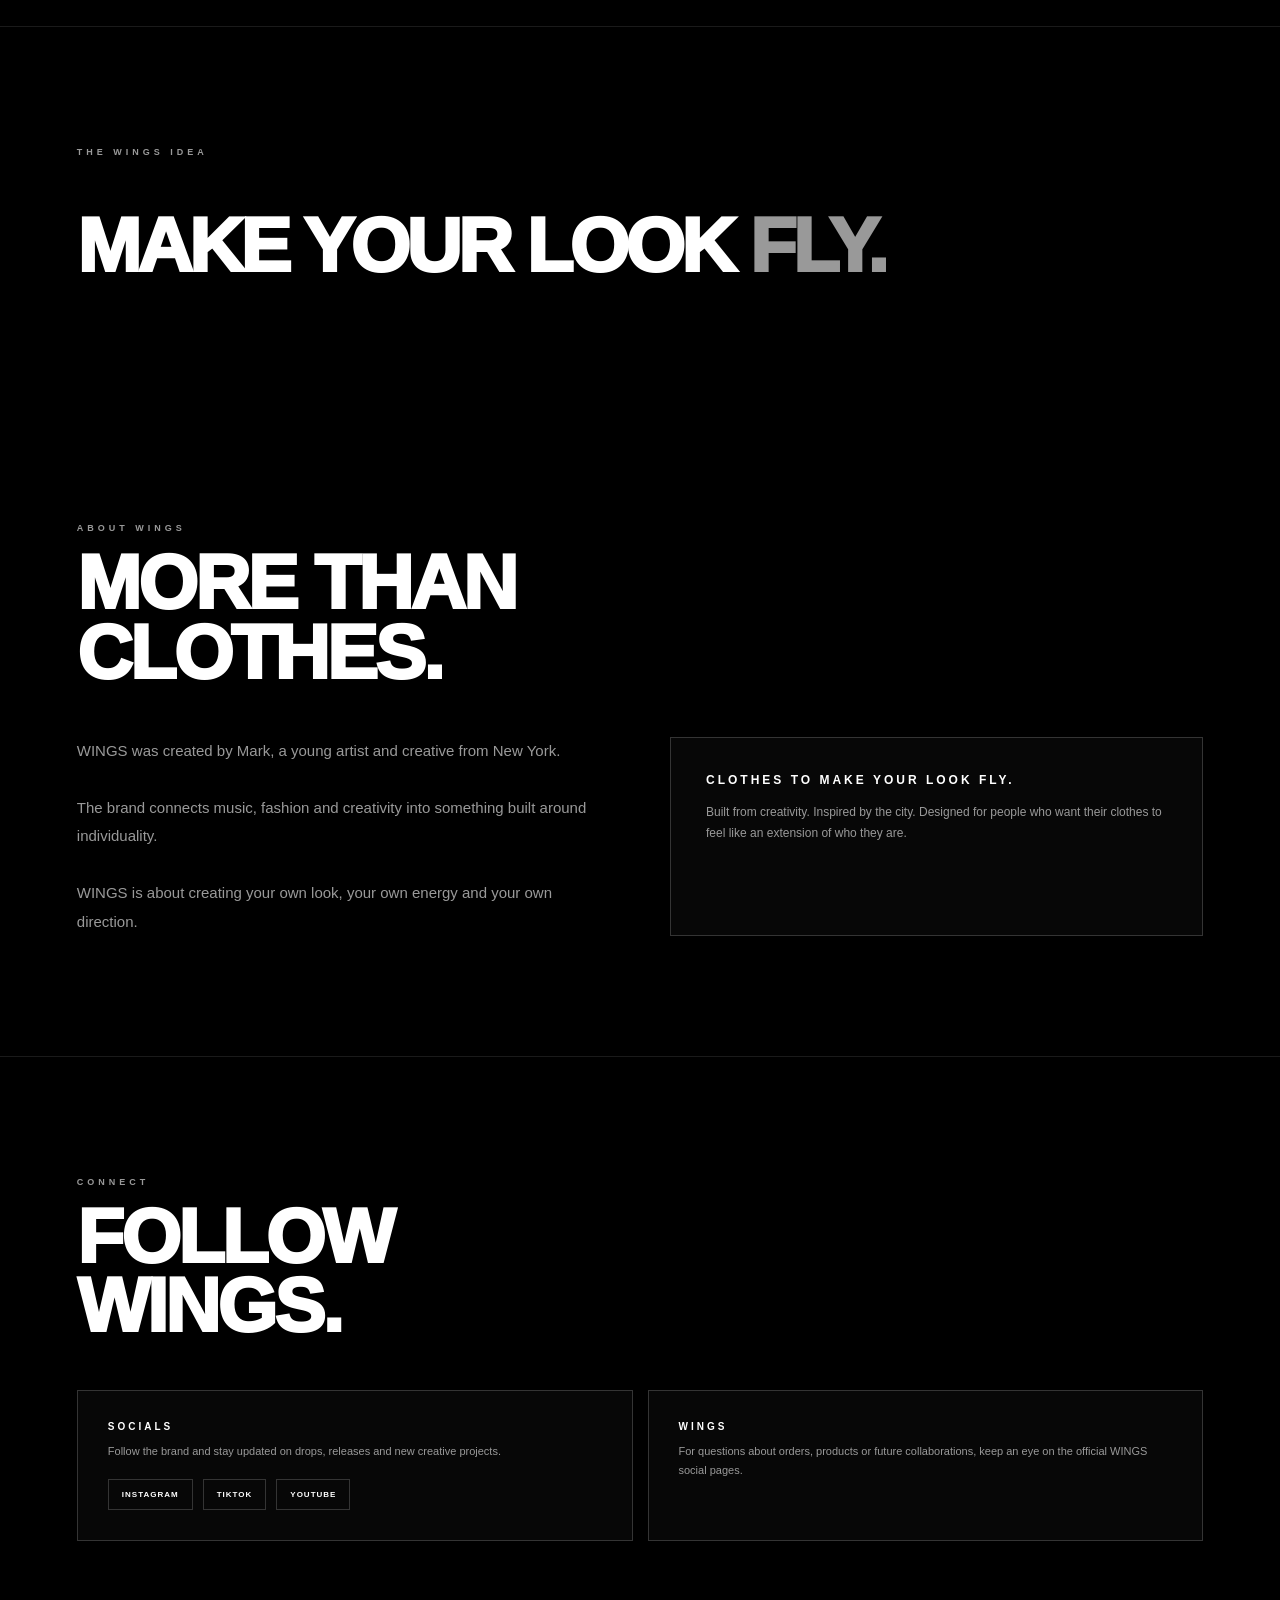
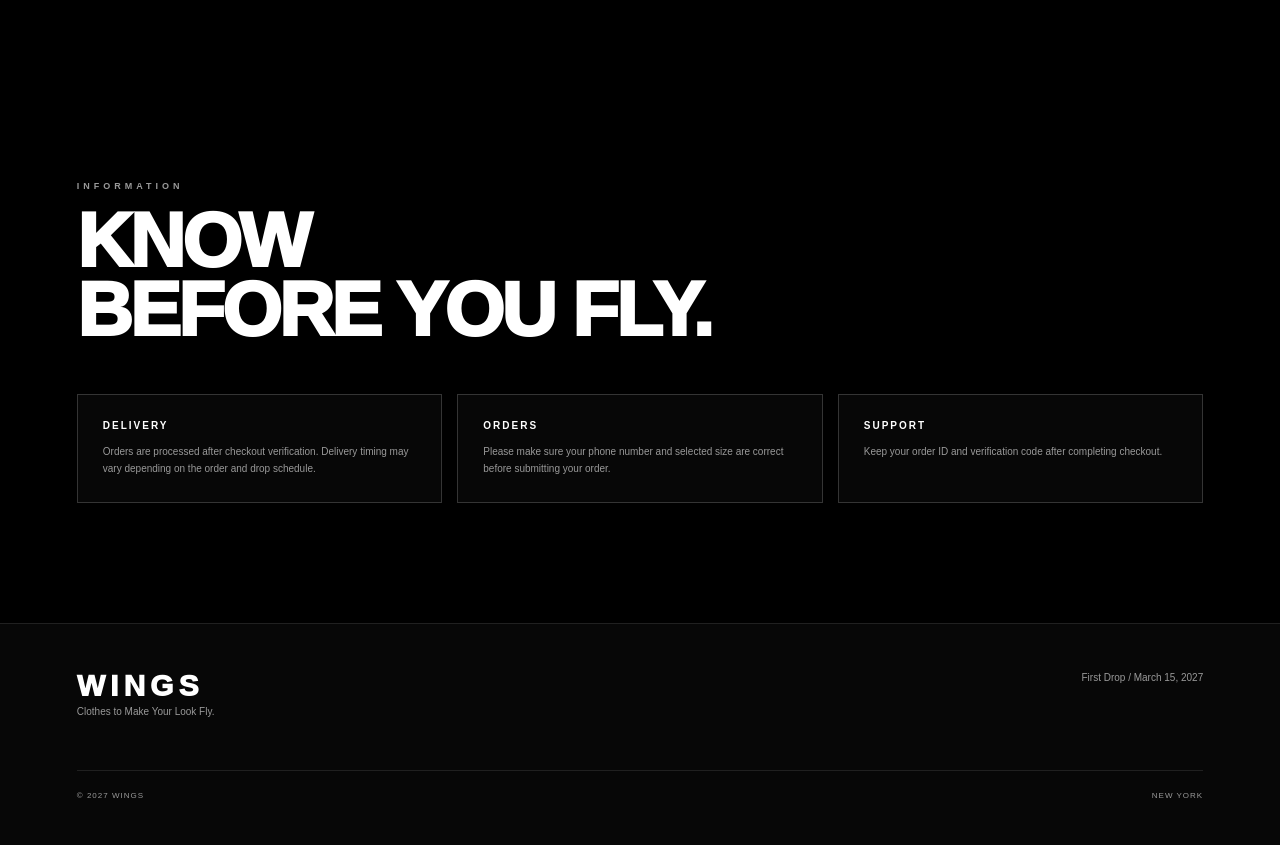
==== commit c7c19421: "Update print statement to say 'Goodbye World'" ====
--- a/index.html
+++ b/index.html
@@ -1,71 +1,44 @@
 <!DOCTYPE html>
 <html lang="en">
 <head>
-
 <meta charset="UTF-8">
-
-<meta
-  name="viewport"
-  content="width=device-width, initial-scale=1.0"
->
+<meta name="viewport" content="width=device-width, initial-scale=1.0">
 
 <title>WINGS | Clothes to Make Your Look Fly.</title>
 
-<meta
-  name="description"
-  content="WINGS. Clothes to Make Your Look Fly. First drop March 15, 2027."
->
-
-<meta
-  name="referrer"
-  content="strict-origin-when-cross-origin"
->
+<meta name="description" content="WINGS. Clothes to Make Your Look Fly. First drop March 15, 2027.">
+<meta name="referrer" content="strict-origin-when-cross-origin">
 
 <style>
-
-/* =========================================================
-   THEMES
-========================================================= */
-
 :root{
   --bg:#000;
   --surface:#070707;
   --surface2:#101010;
   --surface3:#171717;
-
   --text:#fff;
   --muted:#999;
   --muted2:#666;
-
   --border:rgba(255,255,255,.18);
   --soft-border:rgba(255,255,255,.10);
-
   --button-bg:#fff;
   --button-text:#000;
-
   --input-bg:#101010;
-
   --header-bg:rgba(0,0,0,.88);
 }
 
 body[data-theme="white"]{
   --bg:#fff;
   --surface:#f7f7f7;
-  --surface2:#eeeeee;
+  --surface2:#eee;
   --surface3:#e4e4e4;
-
   --text:#000;
   --muted:#666;
   --muted2:#888;
-
   --border:rgba(0,0,0,.18);
   --soft-border:rgba(0,0,0,.10);
-
   --button-bg:#000;
   --button-text:#fff;
-
-  --input-bg:#eeeeee;
-
+  --input-bg:#eee;
   --header-bg:rgba(255,255,255,.92);
 }
 
@@ -74,26 +47,16 @@
   --surface:#6d6d6d;
   --surface2:#606060;
   --surface3:#555;
-
   --text:#fff;
   --muted:#d5d5d5;
   --muted2:#bcbcbc;
-
   --border:rgba(255,255,255,.25);
   --soft-border:rgba(255,255,255,.15);
-
   --button-bg:#fff;
   --button-text:#000;
-
   --input-bg:#606060;
-
   --header-bg:rgba(65,65,65,.94);
 }
-
-
-/* =========================================================
-   RESET
-========================================================= */
 
 *{
   margin:0;
@@ -108,15 +71,8 @@
 body{
   background:var(--bg);
   color:var(--text);
-
-  font-family:
-    Arial,
-    Helvetica,
-    sans-serif;
-
-  transition:
-    background .3s ease,
-    color .3s ease;
+  font-family:Arial,Helvetica,sans-serif;
+  transition:background .3s ease,color .3s ease;
 }
 
 body.modal-open{
@@ -138,37 +94,22 @@
   text-decoration:none;
 }
 
-
-/* =========================================================
-   HEADER
-========================================================= */
+/* HEADER */
 
 header{
   position:fixed;
-
   top:0;
   left:0;
-
   width:100%;
   height:76px;
-
   z-index:1000;
-
   display:flex;
   align-items:center;
   justify-content:space-between;
-
   padding:0 5vw;
-
   background:var(--header-bg);
-
   backdrop-filter:blur(18px);
-
-  border-bottom:
-    1px solid var(--soft-border);
-
-  transition:
-    background .3s ease;
+  border-bottom:1px solid var(--soft-border);
 }
 
 .logo{
@@ -186,14 +127,11 @@
 .nav-links a,
 .settings-nav-btn{
   color:var(--text);
-
   background:none;
   border:0;
-
   font-size:10px;
   font-weight:900;
   letter-spacing:2px;
-
   transition:.2s;
 }
 
@@ -208,21 +146,13 @@
 
 .cart-nav-btn{
   position:relative;
-
   color:var(--button-text);
-
   background:var(--button-bg);
-
-  border:
-    1px solid var(--button-bg);
-
+  border:1px solid var(--button-bg);
   padding:10px 15px;
-
   font-size:9px;
   font-weight:900;
   letter-spacing:1.5px;
-
-  transition:.2s;
 }
 
 .cart-nav-btn:hover{
@@ -233,119 +163,82 @@
 
 #cartCount{
   position:absolute;
-
   top:-8px;
   right:-8px;
-
   min-width:19px;
   height:19px;
-
   display:flex;
   align-items:center;
   justify-content:center;
-
   border-radius:50%;
-
   background:var(--text);
   color:var(--bg);
-
   font-size:9px;
   font-weight:900;
 }
 
-
-/* =========================================================
-   MOBILE MENU
-========================================================= */
-
 .mobile-menu-btn{
   display:none;
-
   background:none;
   border:0;
-
   color:var(--text);
-
   font-size:23px;
 }
 
-
-/* =========================================================
-   HERO
-========================================================= */
+/* HERO */
 
 .hero{
   min-height:100vh;
-
   position:relative;
-
   display:flex;
   align-items:center;
   justify-content:center;
-
   overflow:hidden;
-
   background:#050505;
 }
 
 .hero-image{
   position:absolute;
-
   inset:0;
-
   width:100%;
   height:100%;
-
   object-fit:cover;
-
   opacity:.72;
 }
 
 .hero-overlay{
   position:absolute;
-
   inset:0;
-
-  background:
-    linear-gradient(
-      to bottom,
-      rgba(0,0,0,.45),
-      rgba(0,0,0,.78)
-    );
+  background:linear-gradient(
+    to bottom,
+    rgba(0,0,0,.45),
+    rgba(0,0,0,.78)
+  );
 }
 
 .hero-content{
   position:relative;
-
   z-index:2;
-
   width:min(1000px,90%);
-
   text-align:center;
 }
 
 .hero-eyebrow{
   margin-bottom:20px;
-
   font-size:10px;
   font-weight:900;
   letter-spacing:5px;
 }
 
 .hero-title{
-  font-size:
-    clamp(65px,13vw,180px);
-
+  font-size:clamp(65px,13vw,180px);
   line-height:.8;
-
   font-weight:1000;
-
   letter-spacing:-8px;
 }
 
 .hero-subtitle{
   margin-top:30px;
-
   font-size:12px;
   font-weight:800;
   letter-spacing:4px;
@@ -353,20 +246,14 @@
 
 .hero-button{
   display:inline-block;
-
   margin-top:35px;
-
   padding:16px 28px;
-
   background:#fff;
   color:#000;
-
   font-size:10px;
   font-weight:900;
   letter-spacing:2px;
-
   border:1px solid #fff;
-
   transition:.25s;
 }
 
@@ -375,10 +262,7 @@
   color:#fff;
 }
 
-
-/* =========================================================
-   GENERAL
-========================================================= */
+/* GENERAL */
 
 section{
   padding:120px 6vw;
@@ -386,52 +270,39 @@
 
 .section-label{
   margin-bottom:15px;
-
   font-size:9px;
   font-weight:900;
   letter-spacing:4px;
-
   color:var(--muted);
 }
 
 .section-title{
-  font-size:
-    clamp(38px,6vw,80px);
-
+  font-size:clamp(38px,6vw,80px);
   line-height:.9;
-
   font-weight:1000;
-
   letter-spacing:-3px;
 }
 
-
-/* =========================================================
-   DROP
-========================================================= */
-
-.drop-section{
-  border-top:
-    1px solid var(--soft-border);
+/* DROP */
+
+.drop-section,
+.shop-section,
+.statement-section,
+.contact-section{
+  border-top:1px solid var(--soft-border);
 }
 
 .drop-banner{
   margin-top:45px;
-
   padding:28px;
-
-  border:
-    1px solid var(--border);
-
+  border:1px solid var(--border);
   background:var(--surface);
 }
 
 .drop-banner strong{
   display:block;
-
   font-size:11px;
   letter-spacing:3px;
-
   margin-bottom:10px;
 }
 
@@ -440,30 +311,19 @@
   color:var(--muted);
 }
 
-
-/* =========================================================
-   COUNTDOWN
-========================================================= */
+/* COUNTDOWN */
 
 .countdown{
   display:grid;
-
-  grid-template-columns:
-    repeat(4,1fr);
-
+  grid-template-columns:repeat(4,1fr);
   gap:12px;
-
   margin-top:35px;
 }
 
 .count-box{
   padding:25px 15px;
-
   text-align:center;
-
-  border:
-    1px solid var(--border);
-
+  border:1px solid var(--border);
   background:var(--surface);
 }
 
@@ -474,69 +334,38 @@
 
 .count-label{
   margin-top:7px;
-
   font-size:8px;
   font-weight:900;
   letter-spacing:2px;
-
   color:var(--muted);
 }
 
-
-/* =========================================================
-   SHOP
-========================================================= */
-
-.shop-section{
-  border-top:
-    1px solid var(--soft-border);
-}
+/* PRODUCTS */
 
 .products-grid{
   display:grid;
-
-  grid-template-columns:
-    repeat(3,minmax(0,1fr));
-
+  grid-template-columns:repeat(3,minmax(0,1fr));
   gap:20px;
-
   margin-top:55px;
 }
 
 .product-card{
   overflow:hidden;
-
   background:var(--surface);
-
-  border:
-    1px solid var(--soft-border);
-
-  transition:
-    transform .3s,
-    border-color .3s,
-    background .3s;
+  border:1px solid var(--soft-border);
+  transition:transform .3s,border-color .3s,background .3s;
 }
 
 .product-card:hover{
   transform:translateY(-5px);
-
-  border-color:
-    var(--border);
-}
-
-
-/* =========================================================
-   PRODUCT IMAGES
-========================================================= */
+  border-color:var(--border);
+}
 
 .product-image,
 .hoodie-gallery{
   position:relative;
-
   aspect-ratio:1;
-
   overflow:hidden;
-
   background:var(--surface2);
 }
 
@@ -544,13 +373,9 @@
 .hoodie-gallery-main{
   width:100%;
   height:100%;
-
   object-fit:cover;
-
   display:block;
-
-  transition:
-    transform .45s ease;
+  transition:transform .45s ease;
 }
 
 .product-image:hover img,
@@ -558,45 +383,30 @@
   transform:scale(1.045);
 }
 
-
-/* =========================================================
-   HOODIE GALLERY
-========================================================= */
+/* GALLERY */
 
 .hoodie-gallery-controls{
   position:absolute;
-
   left:15px;
   right:15px;
   bottom:15px;
-
   display:flex;
   align-items:center;
   justify-content:space-between;
-
   pointer-events:none;
 }
 
 .hoodie-gallery-btn{
   width:42px;
   height:42px;
-
   display:flex;
   align-items:center;
   justify-content:center;
-
-  border:
-    1px solid rgba(255,255,255,.45);
-
-  background:
-    rgba(0,0,0,.75);
-
+  border:1px solid rgba(255,255,255,.45);
+  background:rgba(0,0,0,.75);
   color:#fff;
-
   font-size:22px;
-
   pointer-events:auto;
-
   transition:.2s;
 }
 
@@ -607,24 +417,15 @@
 
 .hoodie-gallery-indicator{
   padding:8px 12px;
-
-  background:
-    rgba(0,0,0,.75);
-
-  border:
-    1px solid rgba(255,255,255,.25);
-
+  background:rgba(0,0,0,.75);
+  border:1px solid rgba(255,255,255,.25);
   color:#fff;
-
   font-size:9px;
   font-weight:900;
   letter-spacing:2px;
 }
 
-
-/* =========================================================
-   PRODUCT INFO
-========================================================= */
+/* PRODUCT INFO */
 
 .product-info{
   padding:23px;
@@ -638,11 +439,8 @@
 
 .product-description{
   min-height:48px;
-
   margin-top:10px;
-
   color:var(--muted);
-
   font-size:11px;
   line-height:1.6;
 }
@@ -651,7 +449,6 @@
   display:flex;
   align-items:center;
   justify-content:space-between;
-
   margin-top:22px;
 }
 
@@ -662,7 +459,6 @@
 
 .size-text{
   color:var(--muted);
-
   font-size:9px;
   font-weight:900;
   letter-spacing:2px;
@@ -670,47 +466,32 @@
 
 .product-actions{
   display:flex;
-
   gap:8px;
-
   margin-top:15px;
 }
 
 .size-select{
   flex:1;
-
   min-width:0;
-
   padding:13px 10px;
-
   background:var(--input-bg);
   color:var(--text);
-
-  border:
-    1px solid var(--border);
-
+  border:1px solid var(--border);
   font-size:9px;
   font-weight:900;
   letter-spacing:1px;
-
   outline:none;
 }
 
 .add-cart-btn{
   flex:1;
-
-  border:
-    1px solid var(--button-bg);
-
+  border:1px solid var(--button-bg);
   background:var(--button-bg);
   color:var(--button-text);
-
   padding:13px 10px;
-
   font-size:9px;
   font-weight:1000;
   letter-spacing:1.5px;
-
   transition:.2s;
 }
 
@@ -722,17 +503,11 @@
 
 .size-guide-btn{
   width:100%;
-
   margin-top:9px;
-
   padding:10px;
-
   border:0;
-
   background:transparent;
-
   color:var(--muted);
-
   font-size:8px;
   font-weight:900;
   letter-spacing:2px;
@@ -742,28 +517,14 @@
   color:var(--text);
 }
 
-
-/* =========================================================
-   STATEMENT
-========================================================= */
-
-.statement-section{
-  border-top:
-    1px solid var(--soft-border);
-}
+/* STATEMENT */
 
 .statement{
   max-width:1100px;
-
   margin-top:50px;
-
-  font-size:
-    clamp(35px,6vw,85px);
-
+  font-size:clamp(35px,6vw,85px);
   line-height:1;
-
   font-weight:1000;
-
   letter-spacing:-4px;
 }
 
@@ -771,115 +532,79 @@
   color:var(--muted);
 }
 
-
-/* =========================================================
-   ABOUT
-========================================================= */
+/* ABOUT */
 
 .about-grid{
   display:grid;
-
   grid-template-columns:1fr 1fr;
-
   gap:60px;
-
   margin-top:50px;
 }
 
 .about-text{
   color:var(--muted);
-
   font-size:15px;
   line-height:1.9;
 }
 
 .about-box{
   padding:35px;
-
   background:var(--surface);
-
-  border:
-    1px solid var(--border);
+  border:1px solid var(--border);
 }
 
 .about-box h3{
   font-size:12px;
   letter-spacing:3px;
-
   margin-bottom:15px;
 }
 
 .about-box p{
   color:var(--muted);
-
   font-size:12px;
   line-height:1.8;
 }
 
-
-/* =========================================================
-   CONTACT
-========================================================= */
-
-.contact-section{
-  border-top:
-    1px solid var(--soft-border);
-}
+/* CONTACT */
 
 .contact-grid{
   display:grid;
-
-  grid-template-columns:
-    repeat(2,minmax(0,1fr));
-
+  grid-template-columns:repeat(2,minmax(0,1fr));
   gap:15px;
-
   margin-top:50px;
 }
 
 .contact-card{
   padding:30px;
-
   background:var(--surface);
-
-  border:
-    1px solid var(--border);
+  border:1px solid var(--border);
 }
 
 .contact-card h3{
   margin-bottom:10px;
-
   font-size:10px;
   letter-spacing:3px;
 }
 
 .contact-card p{
   color:var(--muted);
-
   font-size:11px;
   line-height:1.7;
 }
 
 .social-links{
   display:flex;
-
   flex-wrap:wrap;
-
   gap:10px;
-
   margin-top:18px;
 }
 
 .social-links a{
   padding:10px 13px;
-
-  border:
-    1px solid var(--border);
-
+  border:1px solid var(--border);
   font-size:8px;
   font-weight:900;
   letter-spacing:1px;
-
   transition:.2s;
 }
 
@@ -888,64 +613,45 @@
   color:var(--button-text);
 }
 
-
-/* =========================================================
-   POLICIES
-========================================================= */
+/* POLICIES */
 
 .policy-grid{
   display:grid;
-
-  grid-template-columns:
-    repeat(3,minmax(0,1fr));
-
+  grid-template-columns:repeat(3,minmax(0,1fr));
   gap:15px;
-
   margin-top:50px;
 }
 
 .policy-card{
   padding:25px;
-
-  border:
-    1px solid var(--border);
-
+  border:1px solid var(--border);
   background:var(--surface);
 }
 
 .policy-card h3{
   margin-bottom:12px;
-
   font-size:10px;
   letter-spacing:2px;
 }
 
 .policy-card p{
   color:var(--muted);
-
   font-size:10px;
   line-height:1.7;
 }
 
-
-/* =========================================================
-   FOOTER
-========================================================= */
+/* FOOTER */
 
 footer{
   padding:45px 6vw;
-
   background:var(--surface);
-
-  border-top:
-    1px solid var(--soft-border);
+  border-top:1px solid var(--soft-border);
 }
 
 .footer-top{
   display:flex;
   align-items:flex-start;
   justify-content:space-between;
-
   gap:30px;
 }
 
@@ -957,9 +663,7 @@
 
 .footer-text{
   max-width:360px;
-
   color:var(--muted);
-
   font-size:10px;
   line-height:1.7;
 }
@@ -967,37 +671,23 @@
 .footer-bottom{
   display:flex;
   justify-content:space-between;
-
   margin-top:50px;
   padding-top:20px;
-
-  border-top:
-    1px solid var(--soft-border);
-
+  border-top:1px solid var(--soft-border);
   color:var(--muted);
-
   font-size:8px;
   letter-spacing:1px;
 }
 
-
-/* =========================================================
-   CART
-========================================================= */
+/* CART */
 
 .cart-overlay{
   position:fixed;
-
   inset:0;
-
   z-index:1500;
-
-  background:
-    rgba(0,0,0,.72);
-
+  background:rgba(0,0,0,.72);
   opacity:0;
   visibility:hidden;
-
   transition:.3s;
 }
 
@@ -1008,26 +698,16 @@
 
 .cart-drawer{
   position:fixed;
-
   top:0;
   right:0;
-
   width:min(460px,100%);
-
   height:100vh;
-
   z-index:1600;
-
   display:flex;
   flex-direction:column;
-
   background:var(--bg);
-
-  border-left:
-    1px solid var(--border);
-
+  border-left:1px solid var(--border);
   transform:translateX(100%);
-
   transition:.35s;
 }
 
@@ -1039,11 +719,8 @@
   display:flex;
   align-items:center;
   justify-content:space-between;
-
   padding:25px;
-
-  border-bottom:
-    1px solid var(--border);
+  border-bottom:1px solid var(--border);
 }
 
 .cart-header h2{
@@ -1054,55 +731,37 @@
 .close-btn{
   width:35px;
   height:35px;
-
   background:transparent;
-
   color:var(--text);
-
-  border:
-    1px solid var(--border);
-
+  border:1px solid var(--border);
   font-size:18px;
 }
 
 .cart-items{
   flex:1;
-
   overflow-y:auto;
-
   padding:20px;
 }
 
 .empty-cart{
   padding:60px 20px;
-
   text-align:center;
-
   color:var(--muted);
-
   font-size:11px;
 }
 
 .cart-item{
   display:grid;
-
-  grid-template-columns:
-    75px 1fr auto;
-
+  grid-template-columns:75px 1fr auto;
   gap:14px;
-
   padding:15px 0;
-
-  border-bottom:
-    1px solid var(--soft-border);
+  border-bottom:1px solid var(--soft-border);
 }
 
 .cart-item img{
   width:75px;
   height:75px;
-
   object-fit:cover;
-
   background:var(--surface2);
 }
 
@@ -1114,91 +773,61 @@
 
 .cart-item-meta{
   margin-top:7px;
-
   color:var(--muted);
-
   font-size:9px;
 }
 
 .cart-quantity{
   display:flex;
   align-items:center;
-
   gap:7px;
-
   margin-top:12px;
 }
 
 .qty-btn{
   width:23px;
   height:23px;
-
   background:transparent;
-
   color:var(--text);
-
-  border:
-    1px solid var(--border);
-
+  border:1px solid var(--border);
   font-size:12px;
 }
 
 .qty-number{
   min-width:20px;
-
   text-align:center;
-
   font-size:9px;
 }
 
 .remove-item{
   margin-top:10px;
-
   padding:0;
-
   background:none;
-
   border:0;
-
   color:var(--muted);
-
   font-size:8px;
   letter-spacing:1px;
 }
 
-.remove-item:hover{
-  color:var(--text);
-}
-
 .cart-footer{
   padding:22px;
-
-  border-top:
-    1px solid var(--border);
+  border-top:1px solid var(--border);
 }
 
 .cart-total{
   display:flex;
   justify-content:space-between;
-
   margin-bottom:18px;
-
   font-size:13px;
   font-weight:1000;
 }
 
 .checkout-open-btn{
   width:100%;
-
   padding:17px;
-
-  border:
-    1px solid var(--button-bg);
-
+  border:1px solid var(--button-bg);
   background:var(--button-bg);
-
   color:var(--button-text);
-
   font-size:10px;
   font-weight:1000;
   letter-spacing:2px;
@@ -1212,39 +841,25 @@
 
 .cart-note{
   margin-top:12px;
-
   color:var(--muted);
-
   font-size:8px;
   line-height:1.5;
-
   text-align:center;
 }
 
-
-/* =========================================================
-   MODALS
-========================================================= */
+/* MODALS */
 
 .modal{
   position:fixed;
-
   inset:0;
-
   z-index:2000;
-
   display:flex;
   align-items:center;
   justify-content:center;
-
   padding:20px;
-
-  background:
-    rgba(0,0,0,.78);
-
+  background:rgba(0,0,0,.78);
   opacity:0;
   visibility:hidden;
-
   transition:.25s;
 }
 
@@ -1255,19 +870,12 @@
 
 .modal-box{
   position:relative;
-
   width:min(520px,100%);
-
   max-height:90vh;
-
   overflow-y:auto;
-
   padding:35px;
-
   background:var(--bg);
-
-  border:
-    1px solid var(--border);
+  border:1px solid var(--border);
 }
 
 .modal-box h2{
@@ -1277,36 +885,24 @@
 
 .modal-close{
   position:absolute;
-
   top:15px;
   right:15px;
-
   width:35px;
   height:35px;
-
   background:transparent;
-
   color:var(--text);
-
-  border:
-    1px solid var(--border);
-
+  border:1px solid var(--border);
   font-size:18px;
 }
 
 .modal-description{
   margin-top:10px;
-
   color:var(--muted);
-
   font-size:10px;
   line-height:1.6;
 }
 
-
-/* =========================================================
-   CHECKOUT
-========================================================= */
+/* CHECKOUT */
 
 .checkout-form{
   margin-top:30px;
@@ -1318,9 +914,7 @@
 
 .form-group label{
   display:block;
-
   margin-bottom:7px;
-
   font-size:8px;
   font-weight:900;
   letter-spacing:2px;
@@ -1328,50 +922,26 @@
 
 .form-group input{
   width:100%;
-
   padding:14px;
-
   background:var(--input-bg);
-
   color:var(--text);
-
-  border:
-    1px solid var(--border);
-
+  border:1px solid var(--border);
   outline:none;
-
   font-size:12px;
-}
-
-.form-group input:focus{
-  border-color:var(--text);
 }
 
 .checkout-button{
   width:100%;
-
   margin-top:10px;
-
   padding:16px;
-
   background:var(--button-bg);
-
   color:var(--button-text);
-
-  border:
-    1px solid var(--button-bg);
-
+  border:1px solid var(--button-bg);
   font-size:9px;
   font-weight:1000;
   letter-spacing:2px;
 }
 
-.checkout-button:hover{
-  background:var(--bg);
-  color:var(--text);
-  border-color:var(--text);
-}
-
 .checkout-button:disabled{
   opacity:.5;
   cursor:not-allowed;
@@ -1379,27 +949,20 @@
 
 .checkout-message{
   margin-top:15px;
-
   color:var(--muted);
-
   font-size:10px;
   line-height:1.6;
 }
 
 .checkout-items{
   margin-bottom:20px;
-
   padding:15px;
-
   background:var(--surface);
-
-  border:
-    1px solid var(--border);
+  border:1px solid var(--border);
 }
 
 .checkout-items-title{
   margin-bottom:10px;
-
   font-size:9px;
   font-weight:900;
   letter-spacing:2px;
@@ -1408,12 +971,8 @@
 .checkout-line{
   display:flex;
   justify-content:space-between;
-
   padding:7px 0;
-
-  border-bottom:
-    1px solid var(--soft-border);
-
+  border-bottom:1px solid var(--soft-border);
   font-size:9px;
 }
 
@@ -1421,20 +980,13 @@
   border-bottom:0;
 }
 
-
-/* =========================================================
-   PAYMENT
-========================================================= */
+/* PAYMENT */
 
 .payment-step{
   margin-bottom:22px;
-
   padding:18px;
-
   background:var(--surface);
-
-  border:
-    1px solid var(--border);
+  border:1px solid var(--border);
 }
 
 .payment-step-title{
@@ -1445,67 +997,39 @@
 
 .payment-step-text{
   margin-top:8px;
-
   color:var(--muted);
-
   font-size:9px;
   line-height:1.7;
 }
 
 .open-form-btn{
   display:block;
-
   width:100%;
-
   margin-top:14px;
-
   padding:15px;
-
   text-align:center;
-
   background:var(--button-bg);
-
   color:var(--button-text);
-
-  border:
-    1px solid var(--button-bg);
-
+  border:1px solid var(--button-bg);
   font-size:9px;
   font-weight:1000;
   letter-spacing:2px;
-
-  transition:.2s;
-}
-
-.open-form-btn:hover{
-  background:var(--bg);
-  color:var(--text);
-  border-color:var(--text);
 }
 
 .payment-complete{
   margin-top:12px;
-
   color:var(--muted);
-
   font-size:8px;
   line-height:1.5;
 }
 
-
-/* =========================================================
-   VERIFICATION
-========================================================= */
+/* VERIFICATION */
 
 .verification-box{
   margin-top:25px;
-
   padding:20px;
-
   background:var(--surface);
-
-  border:
-    1px solid var(--border);
+  border:1px solid var(--border);
 }
 
 .verification-box h3{
@@ -1515,16 +1039,10 @@
 
 .verification-code{
   margin-top:15px;
-
   padding:16px;
-
   text-align:center;
-
   background:var(--surface2);
-
-  border:
-    1px solid var(--border);
-
+  border:1px solid var(--border);
   font-size:22px;
   font-weight:1000;
   letter-spacing:4px;
@@ -1532,42 +1050,27 @@
 
 .info-box{
   margin-top:15px;
-
   padding:15px;
-
   background:var(--surface);
-
-  border:
-    1px solid var(--border);
-
+  border:1px solid var(--border);
   color:var(--muted);
-
   font-size:9px;
   line-height:1.6;
 }
 
-
-/* =========================================================
-   SIZE GUIDE
-========================================================= */
+/* SIZE GUIDE */
 
 .size-table{
   width:100%;
-
   margin-top:25px;
-
   border-collapse:collapse;
 }
 
 .size-table th,
 .size-table td{
   padding:13px 8px;
-
-  border:
-    1px solid var(--border);
-
+  border:1px solid var(--border);
   text-align:center;
-
   font-size:9px;
 }
 
@@ -1576,122 +1079,73 @@
   letter-spacing:1px;
 }
 
-
-/* =========================================================
-   THEME SETTINGS
-========================================================= */
+/* THEMES */
 
 .theme-options{
   display:grid;
-
-  grid-template-columns:
-    repeat(3,minmax(0,1fr));
-
+  grid-template-columns:repeat(3,minmax(0,1fr));
   gap:10px;
-
   margin-top:25px;
 }
 
 .theme-option{
   padding:14px 12px;
-
   text-align:left;
-
   background:var(--surface2);
-
   color:var(--text);
-
-  border:
-    1px solid var(--border);
-
-  transition:.2s;
-}
-
-.theme-option:hover{
-  border-color:var(--text);
+  border:1px solid var(--border);
 }
 
 .theme-option.active{
   border-color:var(--text);
-
-  box-shadow:
-    inset 0 0 0 1px var(--text);
+  box-shadow:inset 0 0 0 1px var(--text);
 }
 
 .theme-swatch{
   display:block;
-
   width:100%;
   height:55px;
-
   margin-bottom:13px;
-
-  border:
-    1px solid var(--border);
-}
-
-.swatch-black{
-  background:#000;
-}
-
-.swatch-white{
-  background:#fff;
-}
-
-.swatch-gray{
-  background:#777;
-}
+  border:1px solid var(--border);
+}
+
+.swatch-black{background:#000}
+.swatch-white{background:#fff}
+.swatch-gray{background:#777}
 
 .theme-option strong{
   display:block;
-
   font-size:9px;
   letter-spacing:2px;
 }
 
 .theme-option small{
   display:block;
-
   margin-top:5px;
-
   color:var(--muted);
-
   font-size:8px;
 }
 
 .theme-status{
   margin-top:18px;
-
   color:var(--muted);
-
   font-size:9px;
   line-height:1.6;
 }
 
-
-/* =========================================================
-   IMAGE MODAL
-========================================================= */
+/* IMAGE MODAL */
 
 .image-modal{
   position:fixed;
-
   inset:0;
-
   z-index:2500;
-
   display:flex;
   align-items:center;
   justify-content:center;
-
   padding:30px;
-
-  background:
-    rgba(0,0,0,.92);
-
+  background:rgba(0,0,0,.92);
   opacity:0;
   visibility:hidden;
-
   transition:.25s;
 }
 
@@ -1703,33 +1157,22 @@
 .image-modal img{
   max-width:95vw;
   max-height:90vh;
-
   object-fit:contain;
 }
 
 .image-modal-close{
   position:absolute;
-
   top:20px;
   right:25px;
-
   width:40px;
   height:40px;
-
   background:transparent;
-
   color:#fff;
-
-  border:
-    1px solid rgba(255,255,255,.4);
-
+  border:1px solid rgba(255,255,255,.4);
   font-size:20px;
 }
 
-
-/* =========================================================
-   RESPONSIVE
-========================================================= */
+/* RESPONSIVE */
 
 @media(max-width:850px){
 
@@ -1743,23 +1186,15 @@
 
   .nav-links{
     position:absolute;
-
     top:68px;
     left:0;
-
     width:100%;
-
     display:none;
-
     flex-direction:column;
     align-items:stretch;
-
     padding:20px;
-
     background:var(--header-bg);
-
-    border-bottom:
-      1px solid var(--border);
+    border-bottom:1px solid var(--border);
   }
 
   .nav-links.open{
@@ -1770,13 +1205,11 @@
   .settings-nav-btn,
   .cart-nav-btn{
     padding:15px;
-
     text-align:center;
   }
 
   .products-grid{
-    grid-template-columns:
-      repeat(2,minmax(0,1fr));
+    grid-template-columns:repeat(2,minmax(0,1fr));
   }
 
   .about-grid{
@@ -1813,8 +1246,7 @@
   }
 
   .countdown{
-    grid-template-columns:
-      repeat(2,1fr);
+    grid-template-columns:repeat(2,1fr);
   }
 
   .products-grid{
@@ -1831,19 +1263,14 @@
 
   .theme-option{
     display:grid;
-
     grid-template-columns:70px 1fr;
-
     column-gap:13px;
-
     align-items:center;
   }
 
   .theme-swatch{
     grid-row:span 2;
-
     height:55px;
-
     margin:0;
   }
 
@@ -1857,20 +1284,17 @@
 
   .footer-bottom{
     flex-direction:column;
-
     gap:10px;
   }
 
   .cart-item{
-    grid-template-columns:
-      65px 1fr auto;
+    grid-template-columns:65px 1fr auto;
   }
 
   .cart-item img{
     width:65px;
     height:65px;
   }
-
 }
 
 @media(prefers-reduced-motion:reduce){
@@ -1878,50 +1302,32 @@
   *,
   *::before,
   *::after{
-    scroll-behavior:auto !important;
-    transition:none !important;
-    animation:none !important;
-  }
-
-}
-
+    scroll-behavior:auto!important;
+    transition:none!important;
+    animation:none!important;
+  }
+}
 </style>
 </head>
 
-
 <body data-theme="black">
 
-
-<!-- =======================================================
-     HEADER
-======================================================= -->
-
 <header>
 
-  <a href="#home" class="logo">
-    WINGS
-  </a>
+  <a href="#home" class="logo">WINGS</a>
 
   <button
     class="mobile-menu-btn"
     id="mobileMenuBtn"
     type="button"
     aria-label="Open menu"
-  >
-    ☰
-  </button>
-
-  <nav
-    class="nav-links"
-    id="navLinks"
-  >
+  >☰</button>
+
+  <nav class="nav-links" id="navLinks">
 
     <a href="#home">HOME</a>
-
     <a href="#shop">SHOP</a>
-
     <a href="#about">ABOUT</a>
-
     <a href="#contact">CONTACT</a>
 
     <button
@@ -1938,21 +1344,11 @@
       type="button"
     >
       CART
-
-      <span id="cartCount">
-        0
-      </span>
-
+      <span id="cartCount">0</span>
     </button>
 
   </nav>
-
 </header>
-
-
-<!-- =======================================================
-     HERO
-======================================================= -->
 
 <main id="home">
 
@@ -1972,18 +1368,13 @@
       FIRST DROP / MARCH 15, 2027
     </p>
 
-    <h1 class="hero-title">
-      WINGS
-    </h1>
+    <h1 class="hero-title">WINGS</h1>
 
     <p class="hero-subtitle">
       CLOTHES TO MAKE YOUR LOOK FLY.
     </p>
 
-    <a
-      href="#shop"
-      class="hero-button"
-    >
+    <a href="#shop" class="hero-button">
       SHOP THE DROP
     </a>
 
@@ -1991,16 +1382,9 @@
 
 </section>
 
-
-<!-- =======================================================
-     DROP
-======================================================= -->
-
 <section class="drop-section">
 
-  <p class="section-label">
-    THE FIRST DROP
-  </p>
+  <p class="section-label">THE FIRST DROP</p>
 
   <h2 class="section-title">
     SOMETHING<br>
@@ -2009,9 +1393,7 @@
 
   <div class="drop-banner">
 
-    <strong>
-      WINGS / FIRST DROP
-    </strong>
+    <strong>WINGS / FIRST DROP</strong>
 
     <span>
       March 15, 2027. Be ready.
@@ -2022,91 +1404,42 @@
   <div class="countdown">
 
     <div class="count-box">
-      <div
-        class="count-number"
-        id="days"
-      >
-        00
-      </div>
-
-      <div class="count-label">
-        DAYS
-      </div>
+      <div class="count-number" id="days">00</div>
+      <div class="count-label">DAYS</div>
     </div>
 
     <div class="count-box">
-      <div
-        class="count-number"
-        id="hours"
-      >
-        00
-      </div>
-
-      <div class="count-label">
-        HOURS
-      </div>
+      <div class="count-number" id="hours">00</div>
+      <div class="count-label">HOURS</div>
     </div>
 
     <div class="count-box">
-      <div
-        class="count-number"
-        id="minutes"
-      >
-        00
-      </div>
-
-      <div class="count-label">
-        MINUTES
-      </div>
+      <div class="count-number" id="minutes">00</div>
+      <div class="count-label">MINUTES</div>
     </div>
 
     <div class="count-box">
-      <div
-        class="count-number"
-        id="seconds"
-      >
-        00
-      </div>
-
-      <div class="count-label">
-        SECONDS
-      </div>
+      <div class="count-number" id="seconds">00</div>
+      <div class="count-label">SECONDS</div>
     </div>
 
   </div>
 
 </section>
 
-
-<!-- =======================================================
-     SHOP
-======================================================= -->
-
-<section
-  class="shop-section"
-  id="shop"
->
-
-  <p class="section-label">
-    WINGS SHOP
-  </p>
-
-  <h2 class="section-title">
-    THE DROP.
-  </h2>
-
+<section class="shop-section" id="shop">
+
+  <p class="section-label">WINGS SHOP</p>
+
+  <h2 class="section-title">THE DROP.</h2>
 
   <div class="products-grid">
 
-
-    <!-- =================================================
-         WHITE TEE
-    ================================================== -->
+    <!-- WHITE TEE -->
 
     <article
       class="product-card"
       data-product-id="white-tee"
-      data-product="WINGS TEE - WHITE"
     >
 
       <div class="product-image">
@@ -2121,9 +1454,7 @@
 
       <div class="product-info">
 
-        <h3>
-          WINGS TEE - WHITE
-        </h3>
+        <h3>WINGS TEE - WHITE</h3>
 
         <p class="product-description">
           Clean first-drop WINGS tee built for everyday wear.
@@ -2131,9 +1462,7 @@
 
         <div class="product-bottom">
 
-          <span class="price">
-            $35.00
-          </span>
+          <span class="price">$35.00</span>
 
           <span class="size-text">
             S / M / L / XL
@@ -2147,38 +1476,19 @@
             class="size-select"
             aria-label="Select white tee size"
           >
-
-            <option value="S">
-              SIZE S
-            </option>
-
-            <option value="M">
-              SIZE M
-            </option>
-
-            <option value="L">
-              SIZE L
-            </option>
-
-            <option value="XL">
-              SIZE XL
-            </option>
-
+            <option value="S">SIZE S</option>
+            <option value="M">SIZE M</option>
+            <option value="L">SIZE L</option>
+            <option value="XL">SIZE XL</option>
           </select>
 
-          <button
-            class="add-cart-btn"
-            type="button"
-          >
+          <button class="add-cart-btn" type="button">
             ADD TO CART
           </button>
 
         </div>
 
-        <button
-          class="size-guide-btn"
-          type="button"
-        >
+        <button class="size-guide-btn" type="button">
           SIZE GUIDE
         </button>
 
@@ -2186,15 +1496,11 @@
 
     </article>
 
-
-    <!-- =================================================
-         BLACK TEE
-    ================================================== -->
+    <!-- BLACK TEE -->
 
     <article
       class="product-card"
       data-product-id="black-tee"
-      data-product="WINGS TEE - BLACK"
     >
 
       <div class="product-image">
@@ -2209,9 +1515,7 @@
 
       <div class="product-info">
 
-        <h3>
-          WINGS TEE - BLACK
-        </h3>
+        <h3>WINGS TEE - BLACK</h3>
 
         <p class="product-description">
           Dark WINGS first-drop tee with a clean everyday fit.
@@ -2219,9 +1523,7 @@
 
         <div class="product-bottom">
 
-          <span class="price">
-            $35.00
-          </span>
+          <span class="price">$35.00</span>
 
           <span class="size-text">
             S / M / L
@@ -2231,38 +1533,19 @@
 
         <div class="product-actions">
 
-          <select
-            class="size-select"
-            aria-label="Select black tee size"
-          >
-
-            <option value="S">
-              SIZE S
-            </option>
-
-            <option value="M">
-              SIZE M
-            </option>
-
-            <option value="L">
-              SIZE L
-            </option>
-
+          <select class="size-select">
+            <option value="S">SIZE S</option>
+            <option value="M">SIZE M</option>
+            <option value="L">SIZE L</option>
           </select>
 
-          <button
-            class="add-cart-btn"
-            type="button"
-          >
+          <button class="add-cart-btn" type="button">
             ADD TO CART
           </button>
 
         </div>
 
-        <button
-          class="size-guide-btn"
-          type="button"
-        >
+        <button class="size-guide-btn" type="button">
           SIZE GUIDE
         </button>
 
@@ -2270,16 +1553,11 @@
 
     </article>
 
-
-    <!-- =================================================
-         BLACK WINGS HOODIE
-         EXACTLY 2 PRODUCT IMAGES
-    ================================================== -->
+    <!-- REGULAR BLACK WINGS HOODIE -->
 
     <article
       class="product-card"
       data-product-id="hoodie"
-      data-product="WINGS HOODIE - BLACK"
     >
 
       <div class="hoodie-gallery">
@@ -2287,8 +1565,8 @@
         <img
           id="hoodieGalleryImage"
           class="hoodie-gallery-main"
-          src="images/hoodie(1)(1).png"
-          alt="WINGS Hoodie Black"
+          src="images/hoodie(1).png"
+          alt="WINGS Black Hoodie"
           loading="lazy"
         >
 
@@ -2299,9 +1577,7 @@
             id="hoodiePrev"
             type="button"
             aria-label="Previous WINGS hoodie image"
-          >
-            ‹
-          </button>
+          >‹</button>
 
           <div
             class="hoodie-gallery-indicator"
@@ -2315,9 +1591,7 @@
             id="hoodieNext"
             type="button"
             aria-label="Next WINGS hoodie image"
-          >
-            ›
-          </button>
+          >›</button>
 
         </div>
 
@@ -2325,20 +1599,16 @@
 
       <div class="product-info">
 
-        <h3>
-          WINGS HOODIE - BLACK
-        </h3>
+        <h3>WINGS HOODIE - BLACK</h3>
 
         <p class="product-description">
-          Heavyweight distressed WINGS zip-up hoodie with the original
-          WINGS graphics and first-drop styling.
+          Heavyweight distressed WINGS zip-up hoodie with
+          the original WINGS graphics and first-drop styling.
         </p>
 
         <div class="product-bottom">
 
-          <span class="price">
-            $65.00
-          </span>
+          <span class="price">$65.00</span>
 
           <span class="size-text">
             S / M / L
@@ -2348,38 +1618,19 @@
 
         <div class="product-actions">
 
-          <select
-            class="size-select"
-            aria-label="Select black WINGS hoodie size"
-          >
-
-            <option value="S">
-              SIZE S
-            </option>
-
-            <option value="M">
-              SIZE M
-            </option>
-
-            <option value="L">
-              SIZE L
-            </option>
-
+          <select class="size-select">
+            <option value="S">SIZE S</option>
+            <option value="M">SIZE M</option>
+            <option value="L">SIZE L</option>
           </select>
 
-          <button
-            class="add-cart-btn"
-            type="button"
-          >
+          <button class="add-cart-btn" type="button">
             ADD TO CART
           </button>
 
         </div>
 
-        <button
-          class="size-guide-btn"
-          type="button"
-        >
+        <button class="size-guide-btn" type="button">
           SIZE GUIDE
         </button>
 
@@ -2387,44 +1638,63 @@
 
     </article>
 
-
-    <!-- =================================================
-         BLACK MANDARIN HOODIE
-         FIRST BLACK IMAGE FROM THE MANDARIN FILE
-    ================================================== -->
+    <!-- BLACK MANDARIN HOODIE -->
 
     <article
       class="product-card"
       data-product-id="mandarin-black"
-      data-product="BLACK MANDARIN HOODIE"
     >
 
-      <div class="product-image">
+      <div class="hoodie-gallery">
 
         <img
-          src="images/Distressed-Wings-Hoodie-Tech-Pack-1024.jpg"
+          id="blackMandarinGalleryImage"
+          class="hoodie-gallery-main"
+          src="images/Distressed Wings Hoodie Tech Pack.png"
           alt="Black Mandarin Hoodie"
           loading="lazy"
         >
 
+        <div class="hoodie-gallery-controls">
+
+          <button
+            class="hoodie-gallery-btn"
+            id="blackMandarinPrev"
+            type="button"
+            aria-label="Previous black Mandarin hoodie image"
+          >‹</button>
+
+          <div
+            class="hoodie-gallery-indicator"
+            id="blackMandarinIndicator"
+          >
+            1 / 2
+          </div>
+
+          <button
+            class="hoodie-gallery-btn"
+            id="blackMandarinNext"
+            type="button"
+            aria-label="Next black Mandarin hoodie image"
+          >›</button>
+
+        </div>
+
       </div>
 
       <div class="product-info">
 
-        <h3>
-          BLACK MANDARIN HOODIE
-        </h3>
+        <h3>BLACK MANDARIN HOODIE</h3>
 
         <p class="product-description">
-          Black distressed Mandarin hoodie featuring the Mandarin
-          lettering, wing artwork, sleeve graphics, and full zip-up design.
+          Black distressed Mandarin hoodie featuring the
+          Mandarin lettering, wing artwork, sleeve graphics,
+          and full zip-up design.
         </p>
 
         <div class="product-bottom">
 
-          <span class="price">
-            $65.00
-          </span>
+          <span class="price">$65.00</span>
 
           <span class="size-text">
             S / M / L
@@ -2434,38 +1704,19 @@
 
         <div class="product-actions">
 
-          <select
-            class="size-select"
-            aria-label="Select black Mandarin hoodie size"
-          >
-
-            <option value="S">
-              SIZE S
-            </option>
-
-            <option value="M">
-              SIZE M
-            </option>
-
-            <option value="L">
-              SIZE L
-            </option>
-
+          <select class="size-select">
+            <option value="S">SIZE S</option>
+            <option value="M">SIZE M</option>
+            <option value="L">SIZE L</option>
           </select>
 
-          <button
-            class="add-cart-btn"
-            type="button"
-          >
+          <button class="add-cart-btn" type="button">
             ADD TO CART
           </button>
 
         </div>
 
-        <button
-          class="size-guide-btn"
-          type="button"
-        >
+        <button class="size-guide-btn" type="button">
           SIZE GUIDE
         </button>
 
@@ -2473,16 +1724,11 @@
 
     </article>
 
-
-    <!-- =================================================
-         WHITE MANDARIN HOODIE
-         EXACTLY 2 WHITE PRODUCT IMAGES
-    ================================================== -->
+    <!-- WHITE MANDARIN HOODIE -->
 
     <article
       class="product-card"
       data-product-id="mandarin-white"
-      data-product="WHITE MANDARIN HOODIE"
     >
 
       <div class="hoodie-gallery">
@@ -2490,7 +1736,7 @@
         <img
           id="whiteMandarinGalleryImage"
           class="hoodie-gallery-main"
-          src="images/Distressed-Wings-Hoodie-Catalog-Sheet-1024.jpg"
+          src="images/Distressed Wings Hoodie Catalog Sheet.png"
           alt="White Mandarin Hoodie"
           loading="lazy"
         >
@@ -2502,15 +1748,13 @@
             id="whiteMandarinPrev"
             type="button"
             aria-label="Previous white Mandarin hoodie image"
-          >
-            ‹
-          </button>
+          >‹</button>
 
           <div
             class="hoodie-gallery-indicator"
             id="whiteMandarinIndicator"
           >
-            1 / 2
+            1 / 3
           </div>
 
           <button
@@ -2518,9 +1762,7 @@
             id="whiteMandarinNext"
             type="button"
             aria-label="Next white Mandarin hoodie image"
-          >
-            ›
-          </button>
+          >›</button>
 
         </div>
 
@@ -2528,20 +1770,17 @@
 
       <div class="product-info">
 
-        <h3>
-          WHITE MANDARIN HOODIE
-        </h3>
+        <h3>WHITE MANDARIN HOODIE</h3>
 
         <p class="product-description">
-          White distressed Mandarin hoodie with the full wing graphic,
-          Mandarin lettering, sleeve artwork, and detailed finish.
+          White distressed Mandarin hoodie with the full
+          wing graphic, Mandarin lettering, sleeve artwork,
+          and detailed finish.
         </p>
 
         <div class="product-bottom">
 
-          <span class="price">
-            $65.00
-          </span>
+          <span class="price">$65.00</span>
 
           <span class="size-text">
             S / M / L
@@ -2551,38 +1790,19 @@
 
         <div class="product-actions">
 
-          <select
-            class="size-select"
-            aria-label="Select white Mandarin hoodie size"
-          >
-
-            <option value="S">
-              SIZE S
-            </option>
-
-            <option value="M">
-              SIZE M
-            </option>
-
-            <option value="L">
-              SIZE L
-            </option>
-
+          <select class="size-select">
+            <option value="S">SIZE S</option>
+            <option value="M">SIZE M</option>
+            <option value="L">SIZE L</option>
           </select>
 
-          <button
-            class="add-cart-btn"
-            type="button"
-          >
+          <button class="add-cart-btn" type="button">
             ADD TO CART
           </button>
 
         </div>
 
-        <button
-          class="size-guide-btn"
-          type="button"
-        >
+        <button class="size-guide-btn" type="button">
           SIZE GUIDE
         </button>
 
@@ -2590,21 +1810,13 @@
 
     </article>
 
-
   </div>
 
 </section>
 
-
-<!-- =======================================================
-     STATEMENT
-======================================================= -->
-
 <section class="statement-section">
 
-  <p class="section-label">
-    THE WINGS IDEA
-  </p>
+  <p class="section-label">THE WINGS IDEA</p>
 
   <div class="statement">
     MAKE YOUR LOOK
@@ -2613,16 +1825,9 @@
 
 </section>
 
-
-<!-- =======================================================
-     ABOUT
-======================================================= -->
-
 <section id="about">
 
-  <p class="section-label">
-    ABOUT WINGS
-  </p>
+  <p class="section-label">ABOUT WINGS</p>
 
   <h2 class="section-title">
     MORE THAN<br>
@@ -2650,9 +1855,7 @@
 
     <div class="about-box">
 
-      <h3>
-        CLOTHES TO MAKE YOUR LOOK FLY.
-      </h3>
+      <h3>CLOTHES TO MAKE YOUR LOOK FLY.</h3>
 
       <p>
         Built from creativity. Inspired by the city.
@@ -2666,19 +1869,9 @@
 
 </section>
 
-
-<!-- =======================================================
-     CONTACT
-======================================================= -->
-
-<section
-  class="contact-section"
-  id="contact"
->
-
-  <p class="section-label">
-    CONNECT
-  </p>
+<section class="contact-section" id="contact">
+
+  <p class="section-label">CONNECT</p>
 
   <h2 class="section-title">
     FOLLOW<br>
@@ -2689,9 +1882,7 @@
 
     <div class="contact-card">
 
-      <h3>
-        SOCIALS
-      </h3>
+      <h3>SOCIALS</h3>
 
       <p>
         Follow the brand and stay updated on drops,
@@ -2730,9 +1921,7 @@
 
     <div class="contact-card">
 
-      <h3>
-        WINGS
-      </h3>
+      <h3>WINGS</h3>
 
       <p>
         For questions about orders, products or future
@@ -2746,16 +1935,9 @@
 
 </section>
 
-
-<!-- =======================================================
-     POLICIES
-======================================================= -->
-
 <section>
 
-  <p class="section-label">
-    INFORMATION
-  </p>
+  <p class="section-label">INFORMATION</p>
 
   <h2 class="section-title">
     KNOW<br>
@@ -2766,9 +1948,7 @@
 
     <div class="policy-card">
 
-      <h3>
-        DELIVERY
-      </h3>
+      <h3>DELIVERY</h3>
 
       <p>
         Orders are processed after checkout verification.
@@ -2780,9 +1960,7 @@
 
     <div class="policy-card">
 
-      <h3>
-        ORDERS
-      </h3>
+      <h3>ORDERS</h3>
 
       <p>
         Please make sure your phone number and selected
@@ -2793,9 +1971,7 @@
 
     <div class="policy-card">
 
-      <h3>
-        SUPPORT
-      </h3>
+      <h3>SUPPORT</h3>
 
       <p>
         Keep your order ID and verification code after
@@ -2810,20 +1986,13 @@
 
 </main>
 
-
-<!-- =======================================================
-     FOOTER
-======================================================= -->
-
 <footer>
 
   <div class="footer-top">
 
     <div>
 
-      <div class="footer-logo">
-        WINGS
-      </div>
+      <div class="footer-logo">WINGS</div>
 
       <p class="footer-text">
         Clothes to Make Your Look Fly.
@@ -2839,32 +2008,17 @@
 
   <div class="footer-bottom">
 
-    <span>
-      © 2027 WINGS
-    </span>
-
-    <span>
-      NEW YORK
-    </span>
+    <span>© 2027 WINGS</span>
+
+    <span>NEW YORK</span>
 
   </div>
 
 </footer>
 
-
-<!-- =======================================================
-     CART OVERLAY
-======================================================= -->
-
-<div
-  class="cart-overlay"
-  id="cartOverlay"
-></div>
-
-
-<!-- =======================================================
-     CART DRAWER
-======================================================= -->
+<!-- CART -->
+
+<div class="cart-overlay" id="cartOverlay"></div>
 
 <aside
   class="cart-drawer"
@@ -2874,33 +2028,25 @@
 
   <div class="cart-header">
 
-    <h2>
-      YOUR CART
-    </h2>
+    <h2>YOUR CART</h2>
 
     <button
       class="close-btn"
       id="cartCloseBtn"
       type="button"
-      aria-label="Close cart"
     >
       ×
     </button>
 
   </div>
 
-  <div
-    class="cart-items"
-    id="cartItems"
-  ></div>
+  <div class="cart-items" id="cartItems"></div>
 
   <div class="cart-footer">
 
     <div class="cart-total">
 
-      <span>
-        TOTAL
-      </span>
+      <span>TOTAL</span>
 
       <span id="cartTotal">
         $0.00
@@ -2924,10 +2070,7 @@
 
 </aside>
 
-
-<!-- =======================================================
-     CHECKOUT MODAL
-======================================================= -->
+<!-- CHECKOUT -->
 
 <div
   class="modal"
@@ -2941,7 +2084,6 @@
       class="modal-close"
       id="checkoutCloseBtn"
       type="button"
-      aria-label="Close checkout"
     >
       ×
     </button>
@@ -2950,9 +2092,7 @@
       WINGS CHECKOUT
     </p>
 
-    <h2>
-      VERIFY ORDER
-    </h2>
+    <h2>VERIFY ORDER</h2>
 
     <p class="modal-description">
       Complete the official WINGS checkout form first.
@@ -2964,7 +2104,6 @@
       class="checkout-items"
       id="checkoutItems"
     ></div>
-
 
     <div class="payment-step">
 
@@ -2995,7 +2134,6 @@
 
     </div>
 
-
     <div class="payment-step">
 
       <div class="payment-step-title">
@@ -3048,16 +2186,13 @@
 
     </div>
 
-
     <div
       class="verification-box"
       id="verificationBox"
       style="display:none;"
     >
 
-      <h3>
-        VERIFIED
-      </h3>
+      <h3>VERIFIED</h3>
 
       <div
         class="verification-code"
@@ -3075,10 +2210,7 @@
 
 </div>
 
-
-<!-- =======================================================
-     SIZE GUIDE MODAL
-======================================================= -->
+<!-- SIZE GUIDE -->
 
 <div
   class="modal"
@@ -3092,18 +2224,13 @@
       class="modal-close"
       id="sizeCloseBtn"
       type="button"
-      aria-label="Close size guide"
     >
       ×
     </button>
 
-    <p class="section-label">
-      WINGS
-    </p>
-
-    <h2>
-      SIZE GUIDE
-    </h2>
+    <p class="section-label">WINGS</p>
+
+    <h2>SIZE GUIDE</h2>
 
     <p class="modal-description">
       Use the guide below as a general reference.
@@ -3112,13 +2239,11 @@
     <table class="size-table">
 
       <thead>
-
         <tr>
           <th>SIZE</th>
           <th>CHEST</th>
           <th>LENGTH</th>
         </tr>
-
       </thead>
 
       <tbody>
@@ -3141,6 +2266,12 @@
           <td>29"</td>
         </tr>
 
+        <tr>
+          <td>XL</td>
+          <td>25"</td>
+          <td>30"</td>
+        </tr>
+
       </tbody>
 
     </table>
@@ -3149,10 +2280,7 @@
 
 </div>
 
-
-<!-- =======================================================
-     THEME SETTINGS
-======================================================= -->
+<!-- THEME SETTINGS -->
 
 <div
   class="modal"
@@ -3166,18 +2294,13 @@
       class="modal-close"
       id="themeModalClose"
       type="button"
-      aria-label="Close settings"
     >
       ×
     </button>
 
-    <p class="section-label">
-      SETTINGS
-    </p>
-
-    <h2>
-      CHOOSE YOUR THEME.
-    </h2>
+    <p class="section-label">SETTINGS</p>
+
+    <h2>CHOOSE YOUR THEME.</h2>
 
     <p class="modal-description">
       Pick the look you want for the WINGS website.
@@ -3192,17 +2315,11 @@
         type="button"
       >
 
-        <span
-          class="theme-swatch swatch-black"
-        ></span>
-
-        <strong>
-          BLACK
-        </strong>
-
-        <small>
-          Original WINGS
-        </small>
+        <span class="theme-swatch swatch-black"></span>
+
+        <strong>BLACK</strong>
+
+        <small>Original WINGS</small>
 
       </button>
 
@@ -3212,17 +2329,11 @@
         type="button"
       >
 
-        <span
-          class="theme-swatch swatch-white"
-        ></span>
-
-        <strong>
-          WHITE
-        </strong>
-
-        <small>
-          Clean mode
-        </small>
+        <span class="theme-swatch swatch-white"></span>
+
+        <strong>WHITE</strong>
+
+        <small>Clean mode</small>
 
       </button>
 
@@ -3232,17 +2343,11 @@
         type="button"
       >
 
-        <span
-          class="theme-swatch swatch-gray"
-        ></span>
-
-        <strong>
-          GRAY
-        </strong>
-
-        <small>
-          Neutral mode
-        </small>
+        <span class="theme-swatch swatch-gray"></span>
+
+        <strong>GRAY</strong>
+
+        <small>Neutral mode</small>
 
       </button>
 
@@ -3259,10 +2364,7 @@
 
 </div>
 
-
-<!-- =======================================================
-     IMAGE MODAL
-======================================================= -->
+<!-- IMAGE MODAL -->
 
 <div
   class="image-modal"
@@ -3273,7 +2375,6 @@
     class="image-modal-close"
     id="imageModalClose"
     type="button"
-    aria-label="Close image"
   >
     ×
   </button>
@@ -3286,7 +2387,6 @@
 
 </div>
 
-
 <script>
 
 /* =========================================================
@@ -3305,51 +2405,6 @@
 ========================================================= */
 
 const PRODUCTS = Object.freeze({
-
-  /*
-    BLACK WINGS HOODIE
-    EXACTLY 2 IMAGES IN ITS GALLERY.
-  */
-
-  "hoodie":{
-    id:"hoodie",
-    name:"WINGS HOODIE - BLACK",
-    displayPrice:65,
-    image:"images/hoodie(1)(1).png"
-  },
-
-
-  /*
-    BLACK MANDARIN HOODIE
-    FIRST BLACK MANDARIN IMAGE.
-  */
-
-  "mandarin-black":{
-    id:"mandarin-black",
-    name:"BLACK MANDARIN HOODIE",
-    displayPrice:65,
-    image:
-      "images/Distressed-Wings-Hoodie-Tech-Pack-1024.jpg"
-  },
-
-
-  /*
-    WHITE MANDARIN HOODIE
-    TWO WHITE IMAGES ARE SHOWN IN THE GALLERY.
-  */
-
-  "mandarin-white":{
-    id:"mandarin-white",
-    name:"WHITE MANDARIN HOODIE",
-    displayPrice:65,
-    image:
-      "images/Distressed-Wings-Hoodie-Catalog-Sheet-1024.jpg"
-  },
-
-
-  /*
-    TEES
-  */
 
   "white-tee":{
     id:"white-tee",
@@ -3363,21 +2418,46 @@
     name:"WINGS TEE - BLACK",
     displayPrice:35,
     image:"images/tee-black(1).png"
+  },
+
+  "hoodie":{
+    id:"hoodie",
+    name:"WINGS HOODIE - BLACK",
+    displayPrice:65,
+    image:"images/hoodie(1).png"
+  },
+
+  "mandarin-black":{
+    id:"mandarin-black",
+    name:"BLACK MANDARIN HOODIE",
+    displayPrice:65,
+    image:"images/Distressed Wings Hoodie Tech Pack.png"
+  },
+
+  "mandarin-white":{
+    id:"mandarin-white",
+    name:"WHITE MANDARIN HOODIE",
+    displayPrice:65,
+    image:"images/Distressed Wings Hoodie Catalog Sheet.png"
   }
 
 });
 
 
 const VALID_PRODUCT_IDS =
-Object.freeze(
-  Object.keys(PRODUCTS)
-);
+Object.freeze(Object.keys(PRODUCTS));
+
+/*
+  FIXED:
+  XL is now accepted for the white tee.
+*/
 
 const VALID_SIZES =
 Object.freeze([
   "S",
   "M",
-  "L"
+  "L",
+  "XL"
 ]);
 
 const MAX_QUANTITY = 20;
@@ -3401,7 +2481,6 @@
 
 const themeStatus =
 document.getElementById("themeStatus");
-
 
 function applyTheme(theme){
 
@@ -3411,14 +2490,11 @@
     "gray"
   ];
 
-  if(
-    !allowedThemes.includes(theme)
-  ){
+  if(!allowedThemes.includes(theme)){
     theme = "black";
   }
 
-  document.body.dataset.theme =
-    theme;
+  document.body.dataset.theme = theme;
 
   localStorage.setItem(
     "WINGS_THEME",
@@ -3440,13 +2516,11 @@
 
 }
 
-
 applyTheme(
   localStorage.getItem("WINGS_THEME") ||
   "black"
 );
 
-
 function openThemeModal(){
 
   themeModal.classList.add("open");
@@ -3456,12 +2530,8 @@
     "false"
   );
 
-  document.body.classList.add(
-    "modal-open"
-  );
-
-}
-
+  document.body.classList.add("modal-open");
+}
 
 function closeThemeModal(){
 
@@ -3472,12 +2542,8 @@
     "true"
   );
 
-  document.body.classList.remove(
-    "modal-open"
-  );
-
-}
-
+  document.body.classList.remove("modal-open");
+}
 
 themeOpenBtn.addEventListener(
   "click",
@@ -3489,27 +2555,22 @@
 
   }
 );
-
 
 themeModalClose.addEventListener(
   "click",
   closeThemeModal
 );
 
-
 themeModal.addEventListener(
   "click",
   event => {
 
-    if(
-      event.target === themeModal
-    ){
+    if(event.target === themeModal){
       closeThemeModal();
     }
 
   }
 );
-
 
 themeOptions.forEach(button => {
 
@@ -3532,27 +2593,19 @@
 ========================================================= */
 
 const mobileMenuBtn =
-document.getElementById(
-  "mobileMenuBtn"
-);
+document.getElementById("mobileMenuBtn");
 
 const navLinks =
-document.getElementById(
-  "navLinks"
-);
-
+document.getElementById("navLinks");
 
 mobileMenuBtn.addEventListener(
   "click",
   () => {
 
-    navLinks.classList.toggle(
-      "open"
-    );
+    navLinks.classList.toggle("open");
 
   }
 );
-
 
 document.querySelectorAll(
   ".nav-links a"
@@ -3562,9 +2615,7 @@
     "click",
     () => {
 
-      navLinks.classList.remove(
-        "open"
-      );
+      navLinks.classList.remove("open");
 
     }
   );
@@ -3579,24 +2630,24 @@
 const releaseDate =
 new Date("2027-03-15T00:00:00");
 
-
 function updateCountdown(){
 
   const difference =
     releaseDate - new Date();
 
-  if(
-    difference <= 0
-  ){
-
-    ["days","hours","minutes","seconds"]
-      .forEach(id => {
-
-        document.getElementById(
-          id
-        ).textContent = "00";
-
-      });
+  if(difference <= 0){
+
+    [
+      "days",
+      "hours",
+      "minutes",
+      "seconds"
+    ].forEach(id => {
+
+      document.getElementById(id)
+        .textContent = "00";
+
+    });
 
     return;
   }
@@ -3633,22 +2684,21 @@
 
   document.getElementById("days")
     .textContent =
-      String(days).padStart(2,"0");
+    String(days).padStart(2,"0");
 
   document.getElementById("hours")
     .textContent =
-      String(hours).padStart(2,"0");
+    String(hours).padStart(2,"0");
 
   document.getElementById("minutes")
     .textContent =
-      String(minutes).padStart(2,"0");
+    String(minutes).padStart(2,"0");
 
   document.getElementById("seconds")
     .textContent =
-      String(seconds).padStart(2,"0");
-
-}
-
+    String(seconds).padStart(2,"0");
+
+}
 
 updateCountdown();
 
@@ -3664,12 +2714,9 @@
 
 let cart = [];
 
-
 function sanitizeCart(rawCart){
 
-  if(
-    !Array.isArray(rawCart)
-  ){
+  if(!Array.isArray(rawCart)){
     return [];
   }
 
@@ -3690,9 +2737,7 @@
       ).trim();
 
     if(
-      !VALID_PRODUCT_IDS.includes(
-        productId
-      )
+      !VALID_PRODUCT_IDS.includes(productId)
     ){
       return;
     }
@@ -3704,18 +2749,14 @@
       .toUpperCase()
       .trim();
 
-    if(
-      !VALID_SIZES.includes(size)
-    ){
+    if(!VALID_SIZES.includes(size)){
       return;
     }
 
     let quantity =
       Number(rawItem.quantity);
 
-    if(
-      !Number.isInteger(quantity)
-    ){
+    if(!Number.isInteger(quantity)){
       quantity = 1;
     }
 
@@ -3767,16 +2808,12 @@
   });
 
   return cleaned;
-
-}
-
+}
 
 try{
 
   const savedCart =
-    localStorage.getItem(
-      "WINGS_CART"
-    );
+    localStorage.getItem("WINGS_CART");
 
   if(savedCart){
 
@@ -3793,7 +2830,6 @@
 
 }
 
-
 function saveCart(){
 
   cart =
@@ -3803,7 +2839,6 @@
     "WINGS_CART",
     JSON.stringify(cart)
   );
-
 }
 
 
@@ -3812,74 +2847,41 @@
 ========================================================= */
 
 const cartDrawer =
-document.getElementById(
-  "cartDrawer"
-);
+document.getElementById("cartDrawer");
 
 const cartOverlay =
-document.getElementById(
-  "cartOverlay"
-);
+document.getElementById("cartOverlay");
 
 const cartOpenBtn =
-document.getElementById(
-  "cartOpenBtn"
-);
+document.getElementById("cartOpenBtn");
 
 const cartCloseBtn =
-document.getElementById(
-  "cartCloseBtn"
-);
+document.getElementById("cartCloseBtn");
 
 const cartItems =
-document.getElementById(
-  "cartItems"
-);
+document.getElementById("cartItems");
 
 const cartTotal =
-document.getElementById(
-  "cartTotal"
-);
+document.getElementById("cartTotal");
 
 const cartCount =
-document.getElementById(
-  "cartCount"
-);
-
+document.getElementById("cartCount");
 
 function openCart(){
 
-  cartDrawer.classList.add(
-    "open"
-  );
-
-  cartOverlay.classList.add(
-    "open"
-  );
-
-  document.body.classList.add(
-    "modal-open"
-  );
-
-}
-
+  cartDrawer.classList.add("open");
+  cartOverlay.classList.add("open");
+
+  document.body.classList.add("modal-open");
+}
 
 function closeCart(){
 
-  cartDrawer.classList.remove(
-    "open"
-  );
-
-  cartOverlay.classList.remove(
-    "open"
-  );
-
-  document.body.classList.remove(
-    "modal-open"
-  );
-
-}
-
+  cartDrawer.classList.remove("open");
+  cartOverlay.classList.remove("open");
+
+  document.body.classList.remove("modal-open");
+}
 
 cartOpenBtn.addEventListener(
   "click",
@@ -3914,7 +2916,7 @@
 
 
 /* =========================================================
-   CART TOTAL
+   TOTAL
 ========================================================= */
 
 function calculateDisplayTotal(){
@@ -3936,7 +2938,6 @@
     },
     0
   );
-
 }
 
 
@@ -3963,7 +2964,6 @@
 
   }
 
-
   cart.forEach(
     (item,index) => {
 
@@ -4013,9 +3013,7 @@
               type="button"
               data-index="${index}"
               data-action="minus"
-            >
-              -
-            </button>
+            >-</button>
 
             <span class="qty-number">
               ${item.quantity}
@@ -4026,9 +3024,7 @@
               type="button"
               data-index="${index}"
               data-action="plus"
-            >
-              +
-            </button>
+            >+</button>
 
           </div>
 
@@ -4048,18 +3044,14 @@
 
       `;
 
-      cartItems.appendChild(
-        cartItem
-      );
+      cartItems.appendChild(cartItem);
 
     }
   );
 
-
   cartTotal.textContent =
     "$" +
-    calculateDisplayTotal()
-      .toFixed(2);
+    calculateDisplayTotal().toFixed(2);
 
   cartCount.textContent =
     quantityTotal;
@@ -4067,12 +3059,11 @@
   saveCart();
 
   updateCheckoutItems();
-
 }
 
 
 /* =========================================================
-   CART QUANTITY / REMOVE
+   CART CONTROLS
 ========================================================= */
 
 cartItems.addEventListener(
@@ -4080,9 +3071,7 @@
   event => {
 
     const quantityButton =
-      event.target.closest(
-        ".qty-btn"
-      );
+      event.target.closest(".qty-btn");
 
     if(quantityButton){
 
@@ -4099,8 +3088,7 @@
       }
 
       if(
-        quantityButton.dataset.action ===
-        "plus"
+        quantityButton.dataset.action === "plus"
       ){
 
         cart[index].quantity =
@@ -4112,15 +3100,12 @@
       }
 
       if(
-        quantityButton.dataset.action ===
-        "minus"
+        quantityButton.dataset.action === "minus"
       ){
 
         cart[index].quantity--;
 
-        if(
-          cart[index].quantity <= 0
-        ){
+        if(cart[index].quantity <= 0){
 
           cart.splice(index,1);
 
@@ -4131,14 +3116,10 @@
       updateCart();
 
       return;
-
     }
 
-
     const removeButton =
-      event.target.closest(
-        ".remove-item"
-      );
+      event.target.closest(".remove-item");
 
     if(removeButton){
 
@@ -4152,10 +3133,7 @@
         cart[index]
       ){
 
-        cart.splice(
-          index,
-          1
-        );
+        cart.splice(index,1);
 
         updateCart();
 
@@ -4176,15 +3154,10 @@
 ).forEach(card => {
 
   const addButton =
-    card.querySelector(
-      ".add-cart-btn"
-    );
+    card.querySelector(".add-cart-btn");
 
   const sizeSelect =
-    card.querySelector(
-      ".size-select"
-    );
-
+    card.querySelector(".size-select");
 
   addButton.addEventListener(
     "click",
@@ -4192,14 +3165,11 @@
 
       const productId =
         String(
-          card.dataset.productId ||
-          ""
+          card.dataset.productId || ""
         );
 
       if(
-        !VALID_PRODUCT_IDS.includes(
-          productId
-        )
+        !VALID_PRODUCT_IDS.includes(productId)
       ){
         return;
       }
@@ -4210,34 +3180,28 @@
       const size =
         String(
           sizeSelect.value || ""
-        )
-        .toUpperCase();
-
-      if(
-        !VALID_SIZES.includes(size)
-      ){
+        ).toUpperCase();
+
+      if(!VALID_SIZES.includes(size)){
 
         alert(
           "Please select a valid size."
         );
 
         return;
-
       }
 
       const existing =
         cart.find(
           item =>
-            item.productId ===
-              productId &&
+            item.productId === productId &&
             item.size === size
         );
 
       if(existing){
 
         if(
-          existing.quantity >=
-          MAX_QUANTITY
+          existing.quantity >= MAX_QUANTITY
         ){
 
           alert(
@@ -4245,7 +3209,6 @@
           );
 
           return;
-
         }
 
         existing.quantity++;
@@ -4254,14 +3217,11 @@
 
         cart.push({
 
-          productId:
-            product.id,
-
-          name:
-            product.name,
-
-          image:
-            product.image,
+          productId:product.id,
+
+          name:product.name,
+
+          image:product.image,
 
           size,
 
@@ -4286,138 +3246,90 @@
 ========================================================= */
 
 const checkoutModal =
-document.getElementById(
-  "checkoutModal"
-);
+document.getElementById("checkoutModal");
 
 const checkoutOpenBtn =
-document.getElementById(
-  "checkoutOpenBtn"
-);
+document.getElementById("checkoutOpenBtn");
 
 const checkoutCloseBtn =
-document.getElementById(
-  "checkoutCloseBtn"
-);
+document.getElementById("checkoutCloseBtn");
 
 const checkoutForm =
-document.getElementById(
-  "checkoutForm"
-);
+document.getElementById("checkoutForm");
 
 const checkoutMessage =
-document.getElementById(
-  "checkoutMessage"
-);
+document.getElementById("checkoutMessage");
 
 const verificationBox =
-document.getElementById(
-  "verificationBox"
-);
+document.getElementById("verificationBox");
 
 const verificationCode =
-document.getElementById(
-  "verificationCode"
-);
+document.getElementById("verificationCode");
 
 const verificationInfo =
-document.getElementById(
-  "verificationInfo"
-);
+document.getElementById("verificationInfo");
 
 const verifyCheckoutButton =
-document.getElementById(
-  "verifyCheckoutButton"
-);
+document.getElementById("verifyCheckoutButton");
 
 const checkoutFormLink =
-document.getElementById(
-  "checkoutFormLink"
-);
+document.getElementById("checkoutFormLink");
 
 checkoutFormLink.href =
 CHECKOUT_FORM_URL;
 
-
-let verificationInProgress =
-false;
-
-let orderSubmissionInProgress =
-false;
-
+let verificationInProgress = false;
+let orderSubmissionInProgress = false;
 
 function openCheckout(){
 
   cart =
     sanitizeCart(cart);
 
-  if(
-    cart.length === 0
-  ){
-
-    alert(
-      "Your cart is empty."
-    );
+  if(cart.length === 0){
+
+    alert("Your cart is empty.");
 
     return;
-
   }
 
   closeCart();
 
   updateCheckoutItems();
 
-  checkoutModal.classList.add(
-    "open"
-  );
+  checkoutModal.classList.add("open");
 
   checkoutModal.setAttribute(
     "aria-hidden",
     "false"
   );
 
-  document.body.classList.add(
-    "modal-open"
-  );
-
-  checkoutMessage.textContent =
-    "";
-
-  verificationBox.style.display =
-    "none";
-
-  verificationCode.textContent =
-    "";
-
-  verificationInfo.textContent =
-    "";
-
-}
-
+  document.body.classList.add("modal-open");
+
+  checkoutMessage.textContent = "";
+
+  verificationBox.style.display = "none";
+
+  verificationCode.textContent = "";
+
+  verificationInfo.textContent = "";
+}
 
 function closeCheckout(){
 
-  if(
-    verificationInProgress
-  ){
+  if(verificationInProgress){
     return;
   }
 
-  checkoutModal.classList.remove(
-    "open"
-  );
+  checkoutModal.classList.remove("open");
 
   checkoutModal.setAttribute(
     "aria-hidden",
     "true"
   );
 
-  document.body.classList.remove(
-    "modal-open"
-  );
-
-}
-
+  document.body.classList.remove("modal-open");
+}
 
 checkoutOpenBtn.addEventListener(
   "click",
@@ -4433,13 +3345,8 @@
   "click",
   event => {
 
-    if(
-      event.target ===
-      checkoutModal
-    ){
-
+    if(event.target === checkoutModal){
       closeCheckout();
-
     }
 
   }
@@ -4453,22 +3360,17 @@
 function updateCheckoutItems(){
 
   const container =
-    document.getElementById(
-      "checkoutItems"
-    );
+    document.getElementById("checkoutItems");
 
   cart =
     sanitizeCart(cart);
 
-  if(
-    cart.length === 0
-  ){
+  if(cart.length === 0){
 
     container.innerHTML =
       "<div>Cart is empty.</div>";
 
     return;
-
   }
 
   let total = 0;
@@ -4478,7 +3380,6 @@
       YOUR ORDER
     </div>
   `;
-
 
   cart.forEach(item => {
 
@@ -4515,7 +3416,6 @@
     `;
 
   });
-
 
   html += `
 
@@ -4541,7 +3441,6 @@
 
   container.innerHTML =
     html;
-
 }
 
 
@@ -4564,20 +3463,16 @@
 
 function buildServerOrderItems(){
 
-  return sanitizeCart(
-    cart
-  ).map(item => ({
-
-    productId:
-      item.productId,
-
-    size:
-      item.size,
-
-    quantity:
-      item.quantity
-
-  }));
+  return sanitizeCart(cart)
+    .map(item => ({
+
+      productId:item.productId,
+
+      size:item.size,
+
+      quantity:item.quantity
+
+    }));
 
 }
 
@@ -4592,24 +3487,19 @@
 
     event.preventDefault();
 
-    if(
-      verificationInProgress
-    ){
+    if(verificationInProgress){
       return;
     }
 
     cart =
       sanitizeCart(cart);
 
-    if(
-      cart.length === 0
-    ){
+    if(cart.length === 0){
 
       checkoutMessage.textContent =
         "Your cart is empty.";
 
       return;
-
     }
 
     const phoneInput =
@@ -4622,29 +3512,22 @@
         phoneInput.value
       );
 
-    if(
-      phone.length !== 10
-    ){
+    if(phone.length !== 10){
 
       checkoutMessage.textContent =
         "Please enter a valid 10-digit phone number.";
 
       return;
-
     }
 
-    verificationInProgress =
-      true;
-
-    verifyCheckoutButton.disabled =
-      true;
-
-    verificationBox.style.display =
-      "none";
+    verificationInProgress = true;
+
+    verifyCheckoutButton.disabled = true;
+
+    verificationBox.style.display = "none";
 
     checkoutMessage.textContent =
       "Checking your checkout information...";
-
 
     try{
 
@@ -4660,10 +3543,7 @@
           }
         );
 
-
-      if(
-        !response.ok
-      ){
+      if(!response.ok){
 
         throw new Error(
           "Verification request failed."
@@ -4671,10 +3551,8 @@
 
       }
 
-
       const data =
         await response.json();
-
 
       if(
         !data ||
@@ -4685,38 +3563,22 @@
 
         checkoutMessage.textContent =
           data && data.message
-          ? data.message
-          : "We could not verify your checkout.";
+            ? data.message
+            : "We could not verify your checkout.";
 
         return;
-
       }
 
-
       const safeCode =
-        String(
-          data.code
-        ).trim();
-
-      if(!safeCode){
-
-        checkoutMessage.textContent =
-          "Verification failed.";
-
-        return;
-
-      }
-
+        String(data.code).trim();
 
       verificationCode.textContent =
         safeCode;
-
 
       const attendanceType =
         String(
           data.type || ""
         ).toUpperCase();
-
 
       const readableAttendance =
         attendanceType === "IN"
@@ -4725,7 +3587,6 @@
             ? "ONLINE"
             : "VERIFIED";
 
-
       verificationInfo.innerHTML = `
 
         Your checkout is verified.
@@ -4734,21 +3595,16 @@
 
         Checkout type:
         <strong>
-          ${escapeHTML(
-            readableAttendance
-          )}
+          ${escapeHTML(readableAttendance)}
         </strong>
 
       `;
-
 
       verificationBox.style.display =
         "block";
 
-
       checkoutMessage.textContent =
         "Verification successful. Submitting your order...";
-
 
       await submitOrder(
         phone,
@@ -4756,7 +3612,6 @@
         safeCode
       );
 
-
     }catch(error){
 
       console.error(
@@ -4769,11 +3624,9 @@
 
     }finally{
 
-      verificationInProgress =
-        false;
-
-      verifyCheckoutButton.disabled =
-        false;
+      verificationInProgress = false;
+
+      verifyCheckoutButton.disabled = false;
 
     }
 
@@ -4791,49 +3644,38 @@
   code
 ){
 
-  if(
-    orderSubmissionInProgress
-  ){
+  if(orderSubmissionInProgress){
     return;
   }
 
   cart =
     sanitizeCart(cart);
 
-  if(
-    cart.length === 0
-  ){
+  if(cart.length === 0){
 
     checkoutMessage.textContent =
       "Your cart is empty.";
 
     return;
-
   }
 
   const items =
     buildServerOrderItems();
 
-  if(
-    !items.length
-  ){
+  if(!items.length){
 
     checkoutMessage.textContent =
       "Your order could not be prepared.";
 
     return;
-
-  }
-
-  orderSubmissionInProgress =
-    true;
-
+  }
+
+  orderSubmissionInProgress = true;
 
   try{
 
     checkoutMessage.textContent =
-      "Submitting your order securely...";
-
+      "Submitting your order...";
 
     const response =
       await fetch(
@@ -4866,10 +3708,7 @@
         }
       );
 
-
-    if(
-      !response.ok
-    ){
+    if(!response.ok){
 
       throw new Error(
         "Order submission failed."
@@ -4877,10 +3716,8 @@
 
     }
 
-
     const data =
       await response.json();
-
 
     if(
       !data ||
@@ -4889,13 +3726,11 @@
 
       checkoutMessage.textContent =
         data && data.message
-        ? data.message
-        : "Order submission failed.";
+          ? data.message
+          : "Order submission failed.";
 
       return;
-
     }
-
 
     const safeOrderId =
       String(
@@ -4907,7 +3742,6 @@
         data.code || code
       ).trim();
 
-
     checkoutMessage.innerHTML = `
 
       <strong>
@@ -4919,8 +3753,7 @@
       Order ID:
       <strong>
         ${escapeHTML(
-          safeOrderId ||
-          "CONFIRMED"
+          safeOrderId || "CONFIRMED"
         )}
       </strong>
 
@@ -4928,9 +3761,7 @@
 
       Keep your verification code:
       <strong>
-        ${escapeHTML(
-          serverCode
-        )}
+        ${escapeHTML(serverCode)}
       </strong>
 
       <br><br>
@@ -4939,7 +3770,6 @@
 
     `;
 
-
     cart = [];
 
     saveCart();
@@ -4947,7 +3777,6 @@
     updateCart();
 
     updateCheckoutItems();
-
 
   }catch(error){
 
@@ -4961,8 +3790,7 @@
 
   }finally{
 
-    orderSubmissionInProgress =
-      false;
+    orderSubmissionInProgress = false;
 
   }
 
@@ -4974,51 +3802,34 @@
 ========================================================= */
 
 const sizeModal =
-document.getElementById(
-  "sizeModal"
-);
+document.getElementById("sizeModal");
 
 const sizeCloseBtn =
-document.getElementById(
-  "sizeCloseBtn"
-);
-
+document.getElementById("sizeCloseBtn");
 
 function openSizeModal(){
 
-  sizeModal.classList.add(
-    "open"
-  );
+  sizeModal.classList.add("open");
 
   sizeModal.setAttribute(
     "aria-hidden",
     "false"
   );
 
-  document.body.classList.add(
-    "modal-open"
-  );
-
-}
-
+  document.body.classList.add("modal-open");
+}
 
 function closeSizeModal(){
 
-  sizeModal.classList.remove(
-    "open"
-  );
+  sizeModal.classList.remove("open");
 
   sizeModal.setAttribute(
     "aria-hidden",
     "true"
   );
 
-  document.body.classList.remove(
-    "modal-open"
-  );
-
-}
-
+  document.body.classList.remove("modal-open");
+}
 
 document.querySelectorAll(
   ".size-guide-btn"
@@ -5031,24 +3842,17 @@
 
 });
 
-
 sizeCloseBtn.addEventListener(
   "click",
   closeSizeModal
 );
 
-
 sizeModal.addEventListener(
   "click",
   event => {
 
-    if(
-      event.target ===
-      sizeModal
-    ){
-
+    if(event.target === sizeModal){
       closeSizeModal();
-
     }
 
   }
@@ -5060,62 +3864,36 @@
 ========================================================= */
 
 const imageModal =
-document.getElementById(
-  "imageModal"
-);
+document.getElementById("imageModal");
 
 const modalImage =
-document.getElementById(
-  "modalImage"
-);
+document.getElementById("modalImage");
 
 const imageModalClose =
-document.getElementById(
-  "imageModalClose"
-);
-
-
-function openImageModal(
-  src,
-  alt
-){
-
-  modalImage.src =
-    src;
-
-  modalImage.alt =
-    alt;
-
-  imageModal.classList.add(
-    "open"
-  );
-
-  document.body.classList.add(
-    "modal-open"
-  );
-
-}
-
+document.getElementById("imageModalClose");
+
+function openImageModal(src,alt){
+
+  modalImage.src = src;
+  modalImage.alt = alt;
+
+  imageModal.classList.add("open");
+
+  document.body.classList.add("modal-open");
+}
 
 function closeImageModal(){
 
-  imageModal.classList.remove(
-    "open"
-  );
-
-  document.body.classList.remove(
-    "modal-open"
-  );
-
-}
-
+  imageModal.classList.remove("open");
+
+  document.body.classList.remove("modal-open");
+}
 
 document.querySelectorAll(
   ".product-image img"
 ).forEach(image => {
 
-  image.style.cursor =
-    "zoom-in";
+  image.style.cursor = "zoom-in";
 
   image.addEventListener(
     "click",
@@ -5131,24 +3909,17 @@
 
 });
 
-
 imageModalClose.addEventListener(
   "click",
   closeImageModal
 );
 
-
 imageModal.addEventListener(
   "click",
   event => {
 
-    if(
-      event.target ===
-      imageModal
-    ){
-
+    if(event.target === imageModal){
       closeImageModal();
-
     }
 
   }
@@ -5156,27 +3927,25 @@
 
 
 /* =========================================================
-   BLACK WINGS HOODIE GALLERY
+   REGULAR BLACK WINGS HOODIE
    EXACTLY 2 IMAGES
 ========================================================= */
 
 const hoodieImages = [
 
   {
-    src:"images/hoodie(1)(1).png",
+    src:"images/hoodie(1).png",
     alt:"WINGS black hoodie"
   },
 
   {
     src:"images/hoodie-detail(1).png",
-    alt:"WINGS black hoodie back"
+    alt:"WINGS black hoodie detail"
   }
 
 ];
 
-
 let hoodieImageIndex = 0;
-
 
 const hoodieGalleryImage =
 document.getElementById(
@@ -5198,13 +3967,10 @@
   "hoodieNext"
 );
 
-
 function updateHoodieGallery(){
 
   const image =
-    hoodieImages[
-      hoodieImageIndex
-    ];
+    hoodieImages[hoodieImageIndex];
 
   hoodieGalleryImage.src =
     image.src;
@@ -5213,14 +3979,10 @@
     image.alt;
 
   hoodieIndicator.textContent =
-    (
-      hoodieImageIndex + 1
-    ) +
+    (hoodieImageIndex + 1) +
     " / " +
     hoodieImages.length;
-
-}
-
+}
 
 hoodiePrev.addEventListener(
   "click",
@@ -5230,20 +3992,15 @@
 
     hoodieImageIndex--;
 
-    if(
-      hoodieImageIndex < 0
-    ){
-
+    if(hoodieImageIndex < 0){
       hoodieImageIndex =
         hoodieImages.length - 1;
-
     }
 
     updateHoodieGallery();
 
   }
 );
-
 
 hoodieNext.addEventListener(
   "click",
@@ -5257,25 +4014,20 @@
       hoodieImageIndex >=
       hoodieImages.length
     ){
-
       hoodieImageIndex = 0;
-
     }
 
     updateHoodieGallery();
 
   }
 );
-
 
 hoodieGalleryImage.addEventListener(
   "click",
   () => {
 
     const image =
-      hoodieImages[
-        hoodieImageIndex
-      ];
+      hoodieImages[hoodieImageIndex];
 
     openImageModal(
       image.src,
@@ -5287,27 +4039,150 @@
 
 
 /* =========================================================
-   WHITE MANDARIN HOODIE GALLERY
+   BLACK MANDARIN HOODIE
    EXACTLY 2 IMAGES
 ========================================================= */
 
+const blackMandarinImages = [
+
+  {
+    src:"images/Distressed Wings Hoodie Tech Pack.png",
+    alt:"Black Mandarin hoodie tech pack"
+  },
+
+  {
+    src:"images/wings-hoodie-2.png",
+    alt:"Black Mandarin hoodie"
+  }
+
+];
+
+let blackMandarinImageIndex = 0;
+
+const blackMandarinGalleryImage =
+document.getElementById(
+  "blackMandarinGalleryImage"
+);
+
+const blackMandarinIndicator =
+document.getElementById(
+  "blackMandarinIndicator"
+);
+
+const blackMandarinPrev =
+document.getElementById(
+  "blackMandarinPrev"
+);
+
+const blackMandarinNext =
+document.getElementById(
+  "blackMandarinNext"
+);
+
+function updateBlackMandarinGallery(){
+
+  const image =
+    blackMandarinImages[
+      blackMandarinImageIndex
+    ];
+
+  blackMandarinGalleryImage.src =
+    image.src;
+
+  blackMandarinGalleryImage.alt =
+    image.alt;
+
+  blackMandarinIndicator.textContent =
+    (blackMandarinImageIndex + 1) +
+    " / " +
+    blackMandarinImages.length;
+}
+
+blackMandarinPrev.addEventListener(
+  "click",
+  event => {
+
+    event.stopPropagation();
+
+    blackMandarinImageIndex--;
+
+    if(blackMandarinImageIndex < 0){
+
+      blackMandarinImageIndex =
+        blackMandarinImages.length - 1;
+
+    }
+
+    updateBlackMandarinGallery();
+
+  }
+);
+
+blackMandarinNext.addEventListener(
+  "click",
+  event => {
+
+    event.stopPropagation();
+
+    blackMandarinImageIndex++;
+
+    if(
+      blackMandarinImageIndex >=
+      blackMandarinImages.length
+    ){
+
+      blackMandarinImageIndex = 0;
+
+    }
+
+    updateBlackMandarinGallery();
+
+  }
+);
+
+blackMandarinGalleryImage.addEventListener(
+  "click",
+  () => {
+
+    const image =
+      blackMandarinImages[
+        blackMandarinImageIndex
+      ];
+
+    openImageModal(
+      image.src,
+      image.alt
+    );
+
+  }
+);
+
+
+/* =========================================================
+   WHITE MANDARIN HOODIE
+   EXACTLY 3 IMAGES
+========================================================= */
+
 const whiteMandarinImages = [
 
   {
-    src:"images/Distressed-Wings-Hoodie-Catalog-Sheet-1024.jpg",
-    alt:"White Mandarin hoodie front and back"
+    src:"images/Distressed Wings Hoodie Catalog Sheet.png",
+    alt:"White Mandarin hoodie catalog sheet"
   },
 
   {
-    src:"images/Distressed-Wings-Hoodie-Detail-Collage-1024.jpg",
-    alt:"White Mandarin hoodie detail"
+    src:"images/Distressed Wings Hoodie Detail Collage.png",
+    alt:"White Mandarin hoodie detail collage"
+  },
+
+  {
+    src:"images/Wings Hoodie White Tech Sheet.png",
+    alt:"White Mandarin hoodie white tech sheet"
   }
 
 ];
 
-
 let whiteMandarinImageIndex = 0;
-
 
 const whiteMandarinGalleryImage =
 document.getElementById(
@@ -5329,7 +4204,6 @@
   "whiteMandarinNext"
 );
 
-
 function updateWhiteMandarinGallery(){
 
   const image =
@@ -5344,14 +4218,10 @@
     image.alt;
 
   whiteMandarinIndicator.textContent =
-    (
-      whiteMandarinImageIndex + 1
-    ) +
+    (whiteMandarinImageIndex + 1) +
     " / " +
     whiteMandarinImages.length;
-
-}
-
+}
 
 whiteMandarinPrev.addEventListener(
   "click",
@@ -5361,9 +4231,7 @@
 
     whiteMandarinImageIndex--;
 
-    if(
-      whiteMandarinImageIndex < 0
-    ){
+    if(whiteMandarinImageIndex < 0){
 
       whiteMandarinImageIndex =
         whiteMandarinImages.length - 1;
@@ -5374,7 +4242,6 @@
 
   }
 );
-
 
 whiteMandarinNext.addEventListener(
   "click",
@@ -5398,7 +4265,6 @@
   }
 );
 
-
 whiteMandarinGalleryImage.addEventListener(
   "click",
   () => {
@@ -5425,22 +4291,15 @@
   "keydown",
   event => {
 
-    if(
-      event.key !== "Escape"
-    ){
+    if(event.key !== "Escape"){
       return;
     }
 
-    if(
-      !verificationInProgress
-    ){
+    if(!verificationInProgress){
 
       closeCart();
-
       closeCheckout();
-
       closeSizeModal();
-
       closeThemeModal();
 
     }
@@ -5465,9 +4324,13 @@
 updateCheckoutItems();
 
 updateHoodieGallery();
+
+updateBlackMandarinGallery();
+
 updateWhiteMandarinGallery();
 
 </script>
 
 </body>
 </html>
+  
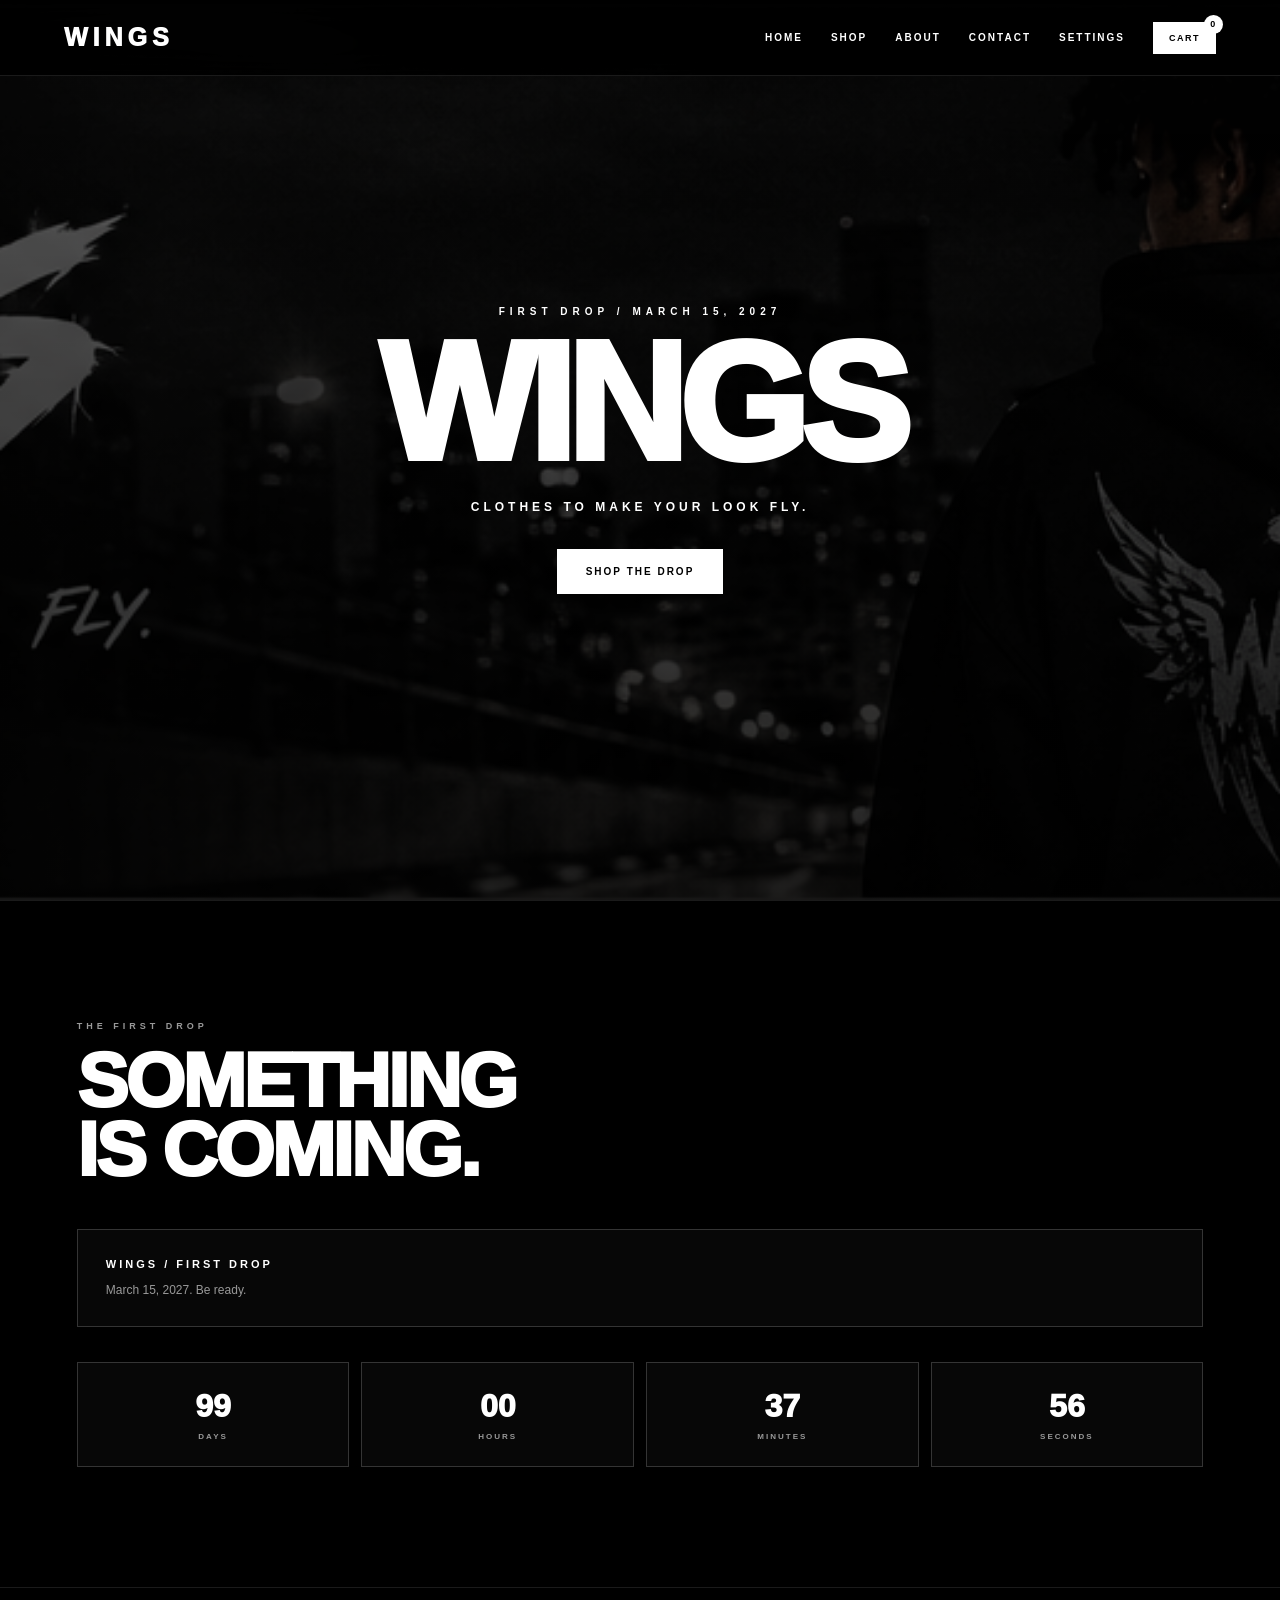
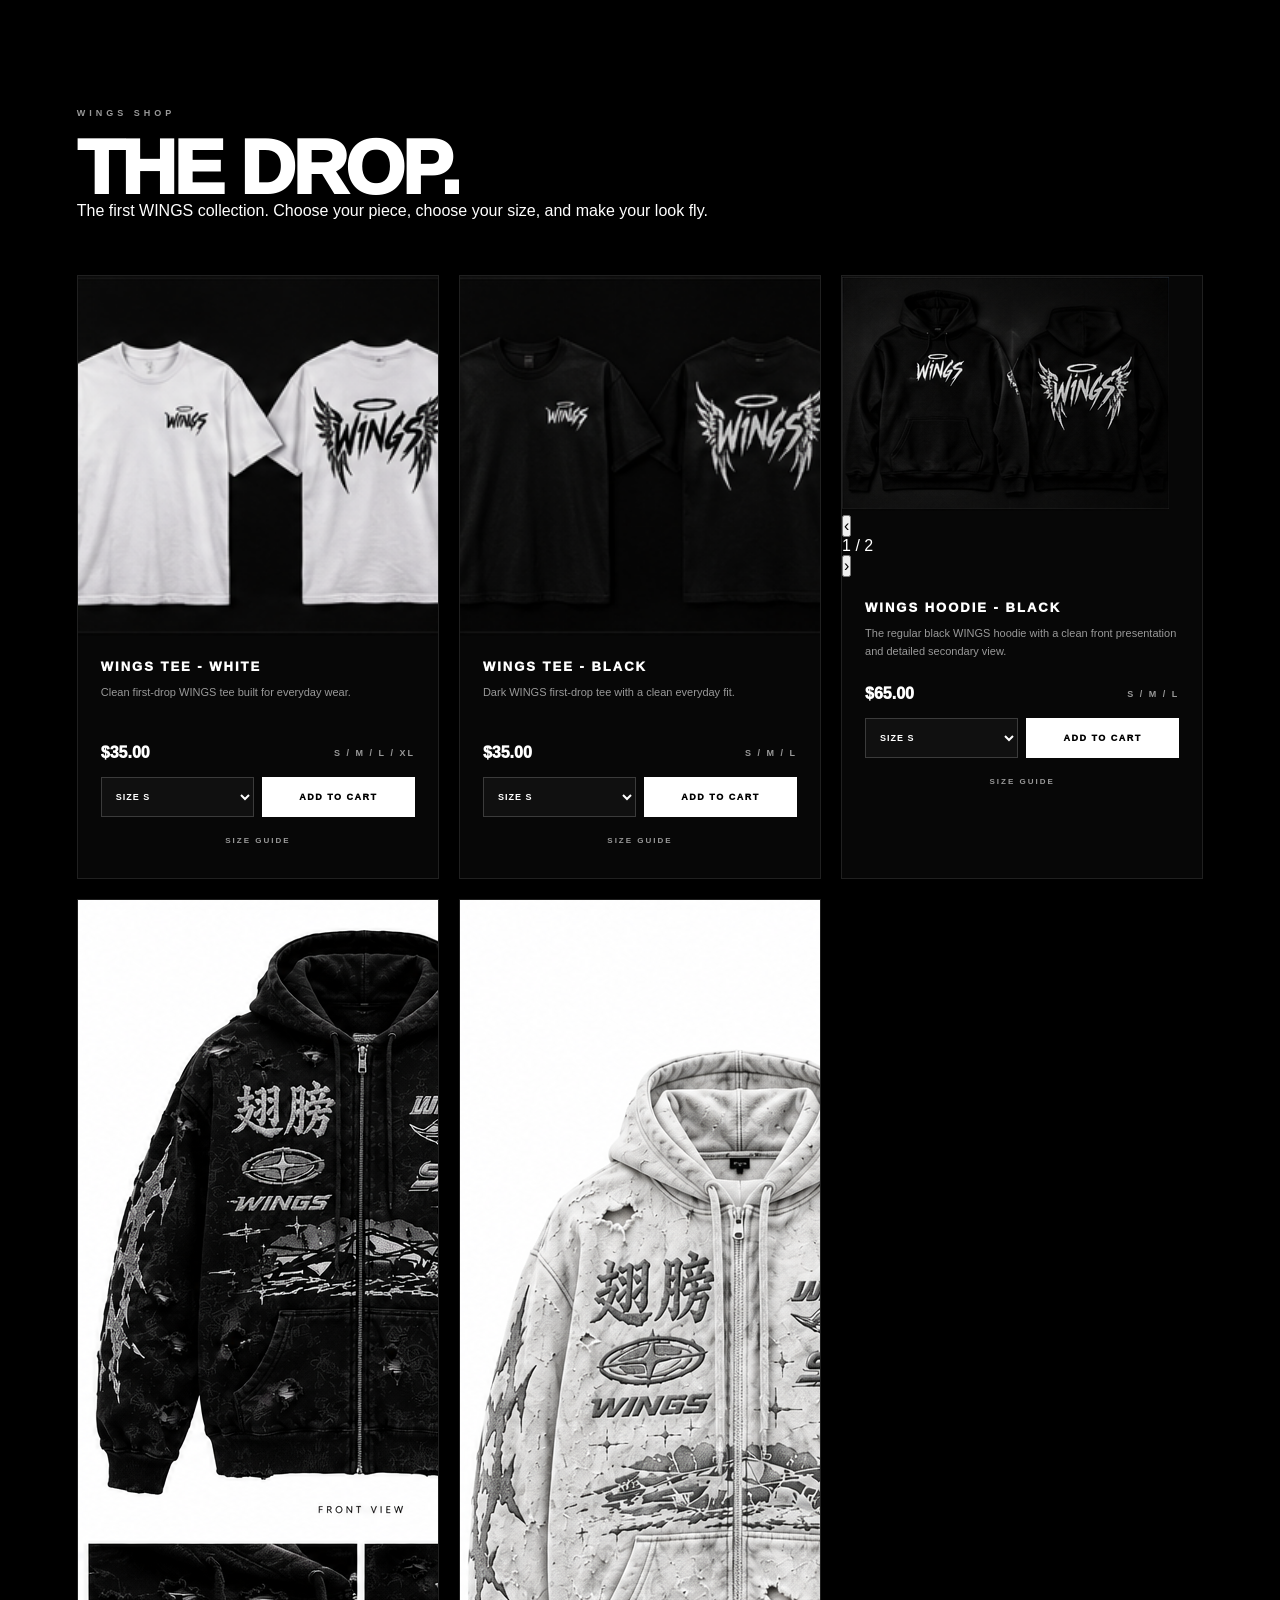
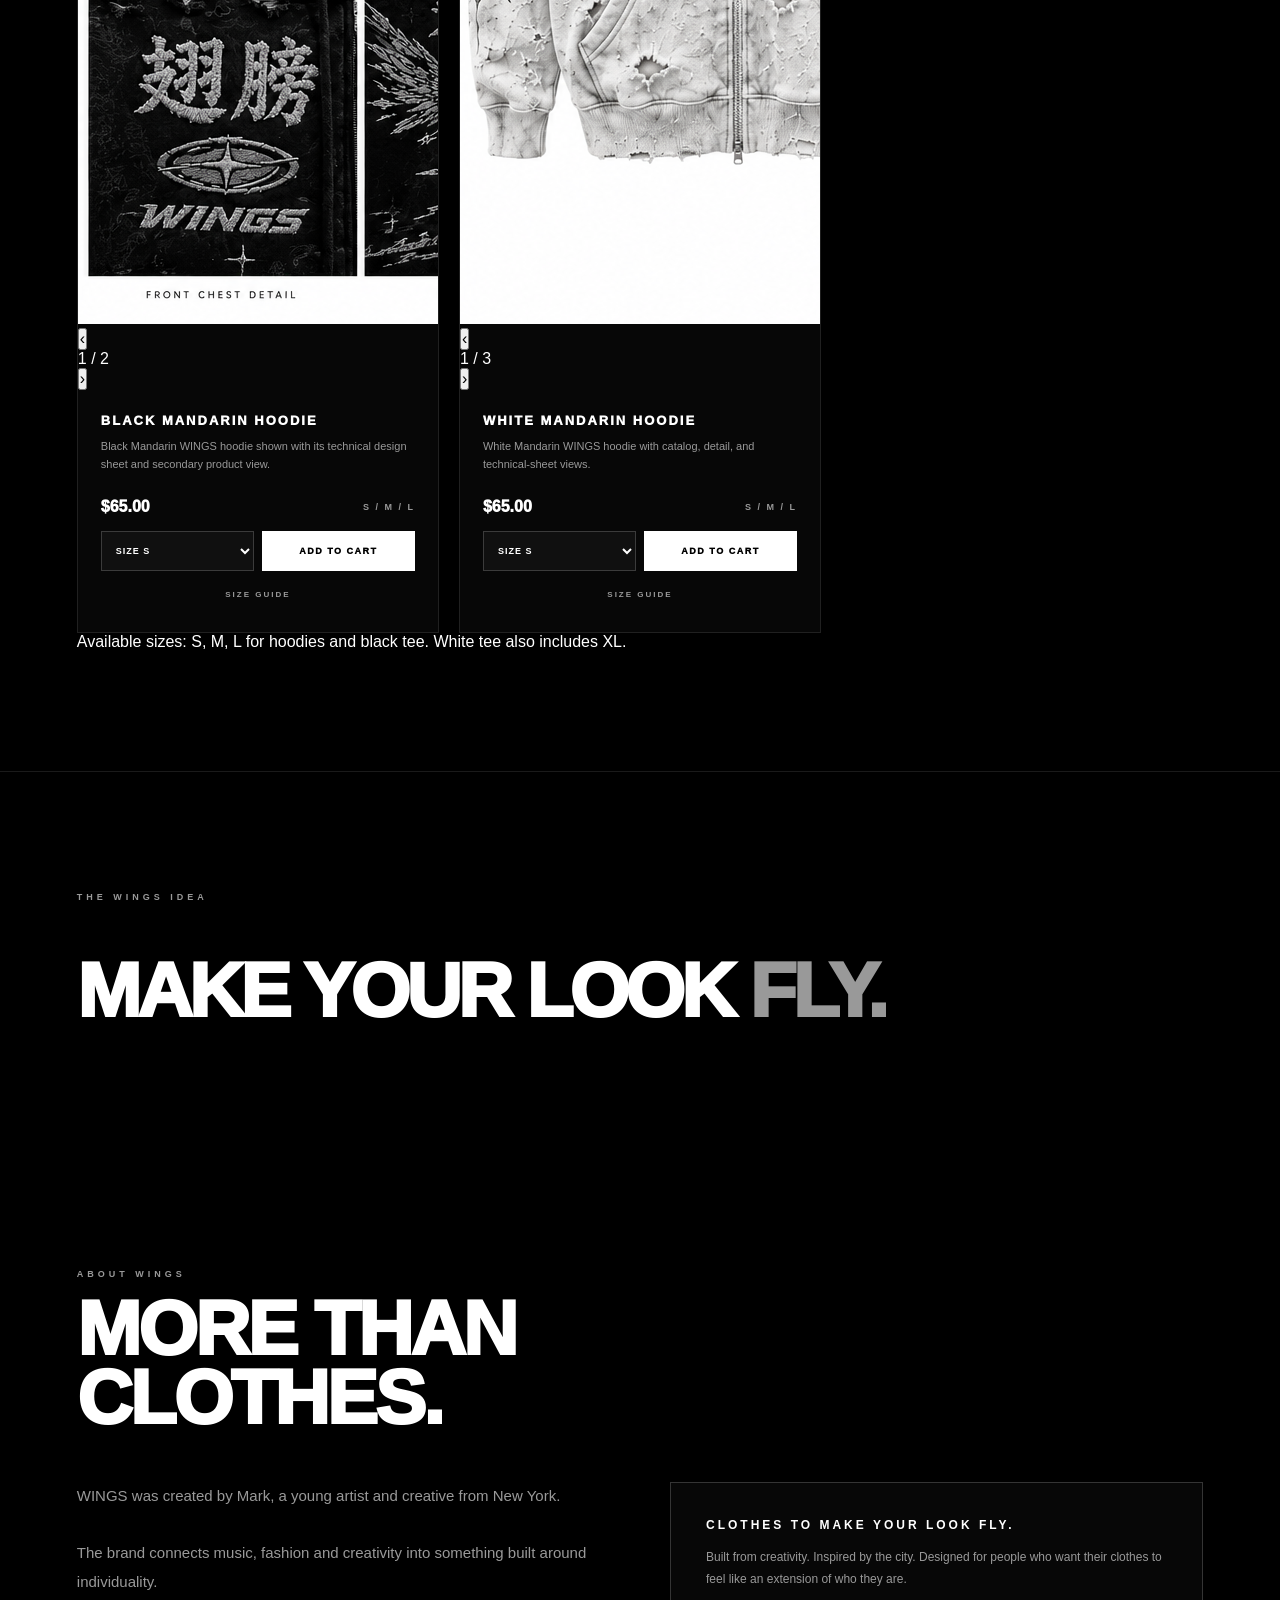
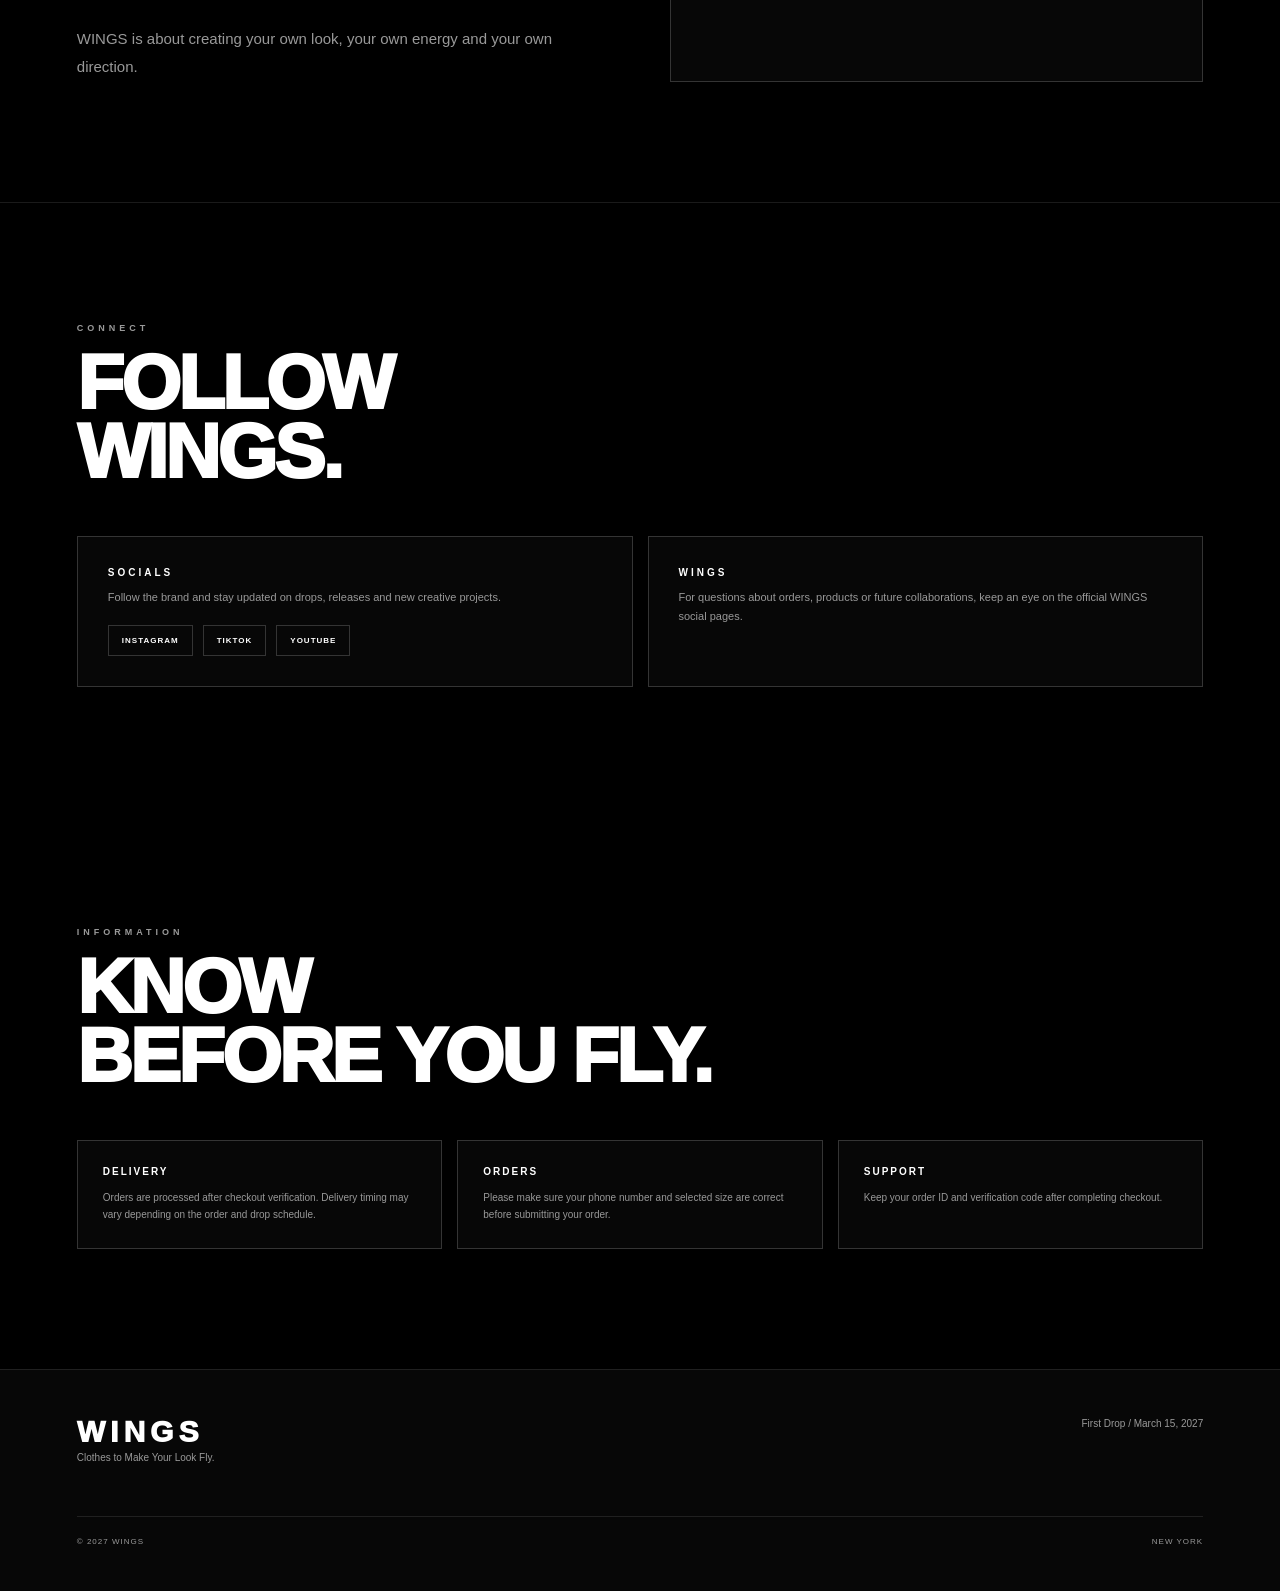
==== commit a2a02c64: "Update print statement from 'Hello' to 'Goodbye'" ====
--- a/index.html
+++ b/index.html
@@ -6,39 +6,61 @@
 
 <title>WINGS | Clothes to Make Your Look Fly.</title>
 
-<meta name="description" content="WINGS. Clothes to Make Your Look Fly. First drop March 15, 2027.">
-<meta name="referrer" content="strict-origin-when-cross-origin">
+<meta
+  name="description"
+  content="WINGS. Clothes to Make Your Look Fly. First drop March 15, 2027."
+>
+
+<meta
+  name="referrer"
+  content="strict-origin-when-cross-origin"
+>
 
 <style>
+
+/* =========================================================
+   THEMES
+========================================================= */
+
 :root{
   --bg:#000;
   --surface:#070707;
   --surface2:#101010;
   --surface3:#171717;
+
   --text:#fff;
   --muted:#999;
   --muted2:#666;
+
   --border:rgba(255,255,255,.18);
   --soft-border:rgba(255,255,255,.10);
+
   --button-bg:#fff;
   --button-text:#000;
+
   --input-bg:#101010;
+
   --header-bg:rgba(0,0,0,.88);
 }
 
 body[data-theme="white"]{
   --bg:#fff;
   --surface:#f7f7f7;
-  --surface2:#eee;
+  --surface2:#eeeeee;
   --surface3:#e4e4e4;
+
   --text:#000;
   --muted:#666;
   --muted2:#888;
+
   --border:rgba(0,0,0,.18);
   --soft-border:rgba(0,0,0,.10);
+
   --button-bg:#000;
   --button-text:#fff;
-  --input-bg:#eee;
+
+  --input-bg:#eeeeee;
+
   --header-bg:rgba(255,255,255,.92);
 }
 
@@ -47,16 +69,26 @@
   --surface:#6d6d6d;
   --surface2:#606060;
   --surface3:#555;
+
   --text:#fff;
   --muted:#d5d5d5;
   --muted2:#bcbcbc;
+
   --border:rgba(255,255,255,.25);
   --soft-border:rgba(255,255,255,.15);
+
   --button-bg:#fff;
   --button-text:#000;
+
   --input-bg:#606060;
+
   --header-bg:rgba(65,65,65,.94);
 }
+
+
+/* =========================================================
+   RESET
+========================================================= */
 
 *{
   margin:0;
@@ -71,8 +103,10 @@
 body{
   background:var(--bg);
   color:var(--text);
-  font-family:Arial,Helvetica,sans-serif;
-  transition:background .3s ease,color .3s ease;
+  font-family:Arial, Helvetica, sans-serif;
+  transition:
+    background .3s ease,
+    color .3s ease;
 }
 
 body.modal-open{
@@ -94,7 +128,10 @@
   text-decoration:none;
 }
 
-/* HEADER */
+
+/* =========================================================
+   HEADER
+========================================================= */
 
 header{
   position:fixed;
@@ -103,13 +140,19 @@
   width:100%;
   height:76px;
   z-index:1000;
+
   display:flex;
   align-items:center;
   justify-content:space-between;
+
   padding:0 5vw;
+
   background:var(--header-bg);
   backdrop-filter:blur(18px);
+
   border-bottom:1px solid var(--soft-border);
+
+  transition:background .3s ease;
 }
 
 .logo{
@@ -129,9 +172,11 @@
   color:var(--text);
   background:none;
   border:0;
+
   font-size:10px;
   font-weight:900;
   letter-spacing:2px;
+
   transition:.2s;
 }
 
@@ -146,13 +191,19 @@
 
 .cart-nav-btn{
   position:relative;
+
   color:var(--button-text);
   background:var(--button-bg);
+
   border:1px solid var(--button-bg);
+
   padding:10px 15px;
+
   font-size:9px;
   font-weight:900;
   letter-spacing:1.5px;
+
+  transition:.2s;
 }
 
 .cart-nav-btn:hover{
@@ -163,68 +214,96 @@
 
 #cartCount{
   position:absolute;
+
   top:-8px;
   right:-8px;
+
   min-width:19px;
   height:19px;
+
   display:flex;
   align-items:center;
   justify-content:center;
+
   border-radius:50%;
+
   background:var(--text);
   color:var(--bg);
+
   font-size:9px;
   font-weight:900;
 }
 
+
+/* =========================================================
+   MOBILE MENU
+========================================================= */
+
 .mobile-menu-btn{
   display:none;
+
   background:none;
   border:0;
   color:var(--text);
+
   font-size:23px;
 }
 
-/* HERO */
+
+/* =========================================================
+   HERO
+========================================================= */
 
 .hero{
   min-height:100vh;
+
   position:relative;
+
   display:flex;
   align-items:center;
   justify-content:center;
+
   overflow:hidden;
+
   background:#050505;
 }
 
 .hero-image{
   position:absolute;
   inset:0;
+
   width:100%;
   height:100%;
+
   object-fit:cover;
+
   opacity:.72;
 }
 
 .hero-overlay{
   position:absolute;
   inset:0;
-  background:linear-gradient(
-    to bottom,
-    rgba(0,0,0,.45),
-    rgba(0,0,0,.78)
-  );
+
+  background:
+    linear-gradient(
+      to bottom,
+      rgba(0,0,0,.45),
+      rgba(0,0,0,.78)
+    );
 }
 
 .hero-content{
   position:relative;
   z-index:2;
+
   width:min(1000px,90%);
+
   text-align:center;
 }
 
 .hero-eyebrow{
   margin-bottom:20px;
+
   font-size:10px;
   font-weight:900;
   letter-spacing:5px;
@@ -233,12 +312,14 @@
 .hero-title{
   font-size:clamp(65px,13vw,180px);
   line-height:.8;
+
   font-weight:1000;
   letter-spacing:-8px;
 }
 
 .hero-subtitle{
   margin-top:30px;
+
   font-size:12px;
   font-weight:800;
   letter-spacing:4px;
@@ -246,14 +327,20 @@
 
 .hero-button{
   display:inline-block;
+
   margin-top:35px;
+
   padding:16px 28px;
+
   background:#fff;
   color:#000;
+
   font-size:10px;
   font-weight:900;
   letter-spacing:2px;
+
   border:1px solid #fff;
+
   transition:.25s;
 }
 
@@ -262,7 +349,10 @@
   color:#fff;
 }
 
-/* GENERAL */
+
+/* =========================================================
+   GENERAL
+========================================================= */
 
 section{
   padding:120px 6vw;
@@ -270,39 +360,47 @@
 
 .section-label{
   margin-bottom:15px;
+
   font-size:9px;
   font-weight:900;
   letter-spacing:4px;
+
   color:var(--muted);
 }
 
 .section-title{
   font-size:clamp(38px,6vw,80px);
   line-height:.9;
+
   font-weight:1000;
   letter-spacing:-3px;
 }
 
-/* DROP */
-
-.drop-section,
-.shop-section,
-.statement-section,
-.contact-section{
+
+/* =========================================================
+   DROP
+========================================================= */
+
+.drop-section{
   border-top:1px solid var(--soft-border);
 }
 
 .drop-banner{
   margin-top:45px;
+
   padding:28px;
+
   border:1px solid var(--border);
+
   background:var(--surface);
 }
 
 .drop-banner strong{
   display:block;
+
   font-size:11px;
   letter-spacing:3px;
+
   margin-bottom:10px;
 }
 
@@ -311,19 +409,28 @@
   color:var(--muted);
 }
 
-/* COUNTDOWN */
+
+/* =========================================================
+   COUNTDOWN
+========================================================= */
 
 .countdown{
   display:grid;
+
   grid-template-columns:repeat(4,1fr);
+
   gap:12px;
+
   margin-top:35px;
 }
 
 .count-box{
   padding:25px 15px;
+
   text-align:center;
+
   border:1px solid var(--border);
+
   background:var(--surface);
 }
 
@@ -334,26 +441,45 @@
 
 .count-label{
   margin-top:7px;
+
   font-size:8px;
   font-weight:900;
   letter-spacing:2px;
+
   color:var(--muted);
 }
 
-/* PRODUCTS */
+
+/* =========================================================
+   SHOP
+========================================================= */
+
+.shop-section{
+  border-top:1px solid var(--soft-border);
+}
 
 .products-grid{
   display:grid;
-  grid-template-columns:repeat(3,minmax(0,1fr));
+
+  grid-template-columns:
+    repeat(3,minmax(0,1fr));
+
   gap:20px;
+
   margin-top:55px;
 }
 
 .product-card{
   overflow:hidden;
+
   background:var(--surface);
+
   border:1px solid var(--soft-border);
-  transition:transform .3s,border-color .3s,background .3s;
+
+  transition:
+    transform .3s,
+    border-color .3s,
+    background .3s;
 }
 
 .product-card:hover{
@@ -364,8 +490,11 @@
 .product-image,
 .hoodie-gallery{
   position:relative;
+
   aspect-ratio:1;
+
   overflow:hidden;
+
   background:var(--surface2);
 }
 
@@ -373,8 +502,11 @@
 .hoodie-gallery-main{
   width:100%;
   height:100%;
+
   object-fit:cover;
+
   display:block;
+
   transition:transform .45s ease;
 }
 
@@ -383,30 +515,42 @@
   transform:scale(1.045);
 }
 
-/* GALLERY */
+
+/* =========================================================
+   HOODIE GALLERY
+========================================================= */
 
 .hoodie-gallery-controls{
   position:absolute;
+
   left:15px;
   right:15px;
   bottom:15px;
+
   display:flex;
   align-items:center;
   justify-content:space-between;
+
   pointer-events:none;
 }
 
 .hoodie-gallery-btn{
   width:42px;
   height:42px;
+
   display:flex;
   align-items:center;
   justify-content:center;
+
   border:1px solid rgba(255,255,255,.45);
+
   background:rgba(0,0,0,.75);
   color:#fff;
+
   font-size:22px;
+
   pointer-events:auto;
+
   transition:.2s;
 }
 
@@ -417,15 +561,22 @@
 
 .hoodie-gallery-indicator{
   padding:8px 12px;
+
   background:rgba(0,0,0,.75);
+
   border:1px solid rgba(255,255,255,.25);
+
   color:#fff;
+
   font-size:9px;
   font-weight:900;
   letter-spacing:2px;
 }
 
-/* PRODUCT INFO */
+
+/* =========================================================
+   PRODUCT INFO
+========================================================= */
 
 .product-info{
   padding:23px;
@@ -438,9 +589,12 @@
 }
 
 .product-description{
-  min-height:48px;
+  min-height:38px;
+
   margin-top:10px;
+
   color:var(--muted);
+
   font-size:11px;
   line-height:1.6;
 }
@@ -449,6 +603,7 @@
   display:flex;
   align-items:center;
   justify-content:space-between;
+
   margin-top:22px;
 }
 
@@ -459,6 +614,7 @@
 
 .size-text{
   color:var(--muted);
+
   font-size:9px;
   font-weight:900;
   letter-spacing:2px;
@@ -466,32 +622,45 @@
 
 .product-actions{
   display:flex;
+
   gap:8px;
+
   margin-top:15px;
 }
 
 .size-select{
   flex:1;
+
   min-width:0;
+
   padding:13px 10px;
+
   background:var(--input-bg);
   color:var(--text);
+
   border:1px solid var(--border);
+
   font-size:9px;
   font-weight:900;
   letter-spacing:1px;
+
   outline:none;
 }
 
 .add-cart-btn{
   flex:1;
+
   border:1px solid var(--button-bg);
+
   background:var(--button-bg);
   color:var(--button-text);
+
   padding:13px 10px;
+
   font-size:9px;
   font-weight:1000;
   letter-spacing:1.5px;
+
   transition:.2s;
 }
 
@@ -503,11 +672,17 @@
 
 .size-guide-btn{
   width:100%;
+
   margin-top:9px;
+
   padding:10px;
+
   border:0;
+
   background:transparent;
+
   color:var(--muted);
+
   font-size:8px;
   font-weight:900;
   letter-spacing:2px;
@@ -517,13 +692,23 @@
   color:var(--text);
 }
 
-/* STATEMENT */
+
+/* =========================================================
+   STATEMENT
+========================================================= */
+
+.statement-section{
+  border-top:1px solid var(--soft-border);
+}
 
 .statement{
   max-width:1100px;
+
   margin-top:50px;
+
   font-size:clamp(35px,6vw,85px);
   line-height:1;
+
   font-weight:1000;
   letter-spacing:-4px;
 }
@@ -532,79 +717,111 @@
   color:var(--muted);
 }
 
-/* ABOUT */
+
+/* =========================================================
+   ABOUT
+========================================================= */
 
 .about-grid{
   display:grid;
+
   grid-template-columns:1fr 1fr;
+
   gap:60px;
+
   margin-top:50px;
 }
 
 .about-text{
   color:var(--muted);
+
   font-size:15px;
   line-height:1.9;
 }
 
 .about-box{
   padding:35px;
+
   background:var(--surface);
+
   border:1px solid var(--border);
 }
 
 .about-box h3{
   font-size:12px;
   letter-spacing:3px;
+
   margin-bottom:15px;
 }
 
 .about-box p{
   color:var(--muted);
+
   font-size:12px;
   line-height:1.8;
 }
 
-/* CONTACT */
+
+/* =========================================================
+   CONTACT
+========================================================= */
+
+.contact-section{
+  border-top:1px solid var(--soft-border);
+}
 
 .contact-grid{
   display:grid;
-  grid-template-columns:repeat(2,minmax(0,1fr));
+
+  grid-template-columns:
+    repeat(2,minmax(0,1fr));
+
   gap:15px;
+
   margin-top:50px;
 }
 
 .contact-card{
   padding:30px;
+
   background:var(--surface);
+
   border:1px solid var(--border);
 }
 
 .contact-card h3{
   margin-bottom:10px;
+
   font-size:10px;
   letter-spacing:3px;
 }
 
 .contact-card p{
   color:var(--muted);
+
   font-size:11px;
   line-height:1.7;
 }
 
 .social-links{
   display:flex;
+
   flex-wrap:wrap;
+
   gap:10px;
+
   margin-top:18px;
 }
 
 .social-links a{
   padding:10px 13px;
+
   border:1px solid var(--border);
+
   font-size:8px;
   font-weight:900;
   letter-spacing:1px;
+
   transition:.2s;
 }
 
@@ -613,38 +830,54 @@
   color:var(--button-text);
 }
 
-/* POLICIES */
+
+/* =========================================================
+   POLICIES
+========================================================= */
 
 .policy-grid{
   display:grid;
-  grid-template-columns:repeat(3,minmax(0,1fr));
+
+  grid-template-columns:
+    repeat(3,minmax(0,1fr));
+
   gap:15px;
+
   margin-top:50px;
 }
 
 .policy-card{
   padding:25px;
+
   border:1px solid var(--border);
+
   background:var(--surface);
 }
 
 .policy-card h3{
   margin-bottom:12px;
+
   font-size:10px;
   letter-spacing:2px;
 }
 
 .policy-card p{
   color:var(--muted);
+
   font-size:10px;
   line-height:1.7;
 }
 
-/* FOOTER */
+
+/* =========================================================
+   FOOTER
+========================================================= */
 
 footer{
   padding:45px 6vw;
+
   background:var(--surface);
+
   border-top:1px solid var(--soft-border);
 }
 
@@ -652,6 +885,7 @@
   display:flex;
   align-items:flex-start;
   justify-content:space-between;
+
   gap:30px;
 }
 
@@ -663,7 +897,9 @@
 
 .footer-text{
   max-width:360px;
+
   color:var(--muted);
+
   font-size:10px;
   line-height:1.7;
 }
@@ -671,23 +907,34 @@
 .footer-bottom{
   display:flex;
   justify-content:space-between;
+
   margin-top:50px;
   padding-top:20px;
+
   border-top:1px solid var(--soft-border);
+
   color:var(--muted);
+
   font-size:8px;
   letter-spacing:1px;
 }
 
-/* CART */
+
+/* =========================================================
+   CART DRAWER
+========================================================= */
 
 .cart-overlay{
   position:fixed;
   inset:0;
+
   z-index:1500;
+
   background:rgba(0,0,0,.72);
+
   opacity:0;
   visibility:hidden;
+
   transition:.3s;
 }
 
@@ -698,16 +945,25 @@
 
 .cart-drawer{
   position:fixed;
+
   top:0;
   right:0;
+
   width:min(460px,100%);
+
   height:100vh;
+
   z-index:1600;
+
   display:flex;
   flex-direction:column;
+
   background:var(--bg);
+
   border-left:1px solid var(--border);
+
   transform:translateX(100%);
+
   transition:.35s;
 }
 
@@ -719,7 +975,9 @@
   display:flex;
   align-items:center;
   justify-content:space-between;
+
   padding:25px;
+
   border-bottom:1px solid var(--border);
 }
 
@@ -731,37 +989,51 @@
 .close-btn{
   width:35px;
   height:35px;
+
   background:transparent;
   color:var(--text);
+
   border:1px solid var(--border);
+
   font-size:18px;
 }
 
 .cart-items{
   flex:1;
+
   overflow-y:auto;
+
   padding:20px;
 }
 
 .empty-cart{
   padding:60px 20px;
+
   text-align:center;
+
   color:var(--muted);
+
   font-size:11px;
 }
 
 .cart-item{
   display:grid;
+
   grid-template-columns:75px 1fr auto;
+
   gap:14px;
+
   padding:15px 0;
+
   border-bottom:1px solid var(--soft-border);
 }
 
 .cart-item img{
   width:75px;
   height:75px;
+
   object-fit:cover;
+
   background:var(--surface2);
 }
 
@@ -773,61 +1045,85 @@
 
 .cart-item-meta{
   margin-top:7px;
+
   color:var(--muted);
+
   font-size:9px;
 }
 
 .cart-quantity{
   display:flex;
   align-items:center;
+
   gap:7px;
+
   margin-top:12px;
 }
 
 .qty-btn{
   width:23px;
   height:23px;
+
   background:transparent;
   color:var(--text);
+
   border:1px solid var(--border);
+
   font-size:12px;
 }
 
 .qty-number{
   min-width:20px;
+
   text-align:center;
+
   font-size:9px;
 }
 
 .remove-item{
   margin-top:10px;
+
   padding:0;
+
   background:none;
   border:0;
+
   color:var(--muted);
+
   font-size:8px;
   letter-spacing:1px;
 }
 
+.remove-item:hover{
+  color:var(--text);
+}
+
 .cart-footer{
   padding:22px;
+
   border-top:1px solid var(--border);
 }
 
 .cart-total{
   display:flex;
   justify-content:space-between;
+
   margin-bottom:18px;
+
   font-size:13px;
   font-weight:1000;
 }
 
 .checkout-open-btn{
   width:100%;
+
   padding:17px;
+
   border:1px solid var(--button-bg);
+
   background:var(--button-bg);
   color:var(--button-text);
+
   font-size:10px;
   font-weight:1000;
   letter-spacing:2px;
@@ -841,25 +1137,36 @@
 
 .cart-note{
   margin-top:12px;
+
   color:var(--muted);
+
   font-size:8px;
   line-height:1.5;
   text-align:center;
 }
 
-/* MODALS */
+
+/* =========================================================
+   MODALS
+========================================================= */
 
 .modal{
   position:fixed;
   inset:0;
+
   z-index:2000;
+
   display:flex;
   align-items:center;
   justify-content:center;
+
   padding:20px;
+
   background:rgba(0,0,0,.78);
+
   opacity:0;
   visibility:hidden;
+
   transition:.25s;
 }
 
@@ -870,11 +1177,17 @@
 
 .modal-box{
   position:relative;
+
   width:min(520px,100%);
+
   max-height:90vh;
+
   overflow-y:auto;
+
   padding:35px;
+
   background:var(--bg);
+
   border:1px solid var(--border);
 }
 
@@ -885,24 +1198,34 @@
 
 .modal-close{
   position:absolute;
+
   top:15px;
   right:15px;
+
   width:35px;
   height:35px;
+
   background:transparent;
   color:var(--text);
+
   border:1px solid var(--border);
+
   font-size:18px;
 }
 
 .modal-description{
   margin-top:10px;
+
   color:var(--muted);
+
   font-size:10px;
   line-height:1.6;
 }
 
-/* CHECKOUT */
+
+/* =========================================================
+   CHECKOUT
+========================================================= */
 
 .checkout-form{
   margin-top:30px;
@@ -914,7 +1237,9 @@
 
 .form-group label{
   display:block;
+
   margin-bottom:7px;
+
   font-size:8px;
   font-weight:900;
   letter-spacing:2px;
@@ -922,26 +1247,46 @@
 
 .form-group input{
   width:100%;
+
   padding:14px;
+
   background:var(--input-bg);
   color:var(--text);
+
   border:1px solid var(--border);
+
   outline:none;
+
   font-size:12px;
+}
+
+.form-group input:focus{
+  border-color:var(--text);
 }
 
 .checkout-button{
   width:100%;
+
   margin-top:10px;
+
   padding:16px;
+
   background:var(--button-bg);
   color:var(--button-text);
+
   border:1px solid var(--button-bg);
+
   font-size:9px;
   font-weight:1000;
   letter-spacing:2px;
 }
 
+.checkout-button:hover{
+  background:var(--bg);
+  color:var(--text);
+  border-color:var(--text);
+}
+
 .checkout-button:disabled{
   opacity:.5;
   cursor:not-allowed;
@@ -949,20 +1294,26 @@
 
 .checkout-message{
   margin-top:15px;
+
   color:var(--muted);
+
   font-size:10px;
   line-height:1.6;
 }
 
 .checkout-items{
   margin-bottom:20px;
+
   padding:15px;
+
   background:var(--surface);
+
   border:1px solid var(--border);
 }
 
 .checkout-items-title{
   margin-bottom:10px;
+
   font-size:9px;
   font-weight:900;
   letter-spacing:2px;
@@ -971,8 +1322,11 @@
 .checkout-line{
   display:flex;
   justify-content:space-between;
+
   padding:7px 0;
+
   border-bottom:1px solid var(--soft-border);
+
   font-size:9px;
 }
 
@@ -980,12 +1334,18 @@
   border-bottom:0;
 }
 
-/* PAYMENT */
+
+/* =========================================================
+   GOOGLE CHECKOUT FORM BUTTON
+========================================================= */
 
 .payment-step{
   margin-bottom:22px;
+
   padding:18px;
+
   background:var(--surface);
+
   border:1px solid var(--border);
 }
 
@@ -997,38 +1357,63 @@
 
 .payment-step-text{
   margin-top:8px;
+
   color:var(--muted);
+
   font-size:9px;
   line-height:1.7;
 }
 
 .open-form-btn{
   display:block;
+
   width:100%;
+
   margin-top:14px;
+
   padding:15px;
+
   text-align:center;
+
   background:var(--button-bg);
   color:var(--button-text);
+
   border:1px solid var(--button-bg);
+
   font-size:9px;
   font-weight:1000;
   letter-spacing:2px;
+
+  transition:.2s;
+}
+
+.open-form-btn:hover{
+  background:var(--bg);
+  color:var(--text);
+  border-color:var(--text);
 }
 
 .payment-complete{
   margin-top:12px;
+
   color:var(--muted);
+
   font-size:8px;
   line-height:1.5;
 }
 
-/* VERIFICATION */
+
+/* =========================================================
+   VERIFICATION
+========================================================= */
 
 .verification-box{
   margin-top:25px;
+
   padding:20px;
+
   background:var(--surface);
+
   border:1px solid var(--border);
 }
 
@@ -1039,10 +1424,15 @@
 
 .verification-code{
   margin-top:15px;
+
   padding:16px;
+
   text-align:center;
+
   background:var(--surface2);
+
   border:1px solid var(--border);
+
   font-size:22px;
   font-weight:1000;
   letter-spacing:4px;
@@ -1050,27 +1440,40 @@
 
 .info-box{
   margin-top:15px;
+
   padding:15px;
+
   background:var(--surface);
+
   border:1px solid var(--border);
+
   color:var(--muted);
+
   font-size:9px;
   line-height:1.6;
 }
 
-/* SIZE GUIDE */
+
+/* =========================================================
+   SIZE GUIDE
+========================================================= */
 
 .size-table{
   width:100%;
+
   margin-top:25px;
+
   border-collapse:collapse;
 }
 
 .size-table th,
 .size-table td{
   padding:13px 8px;
+
   border:1px solid var(--border);
+
   text-align:center;
+
   font-size:9px;
 }
 
@@ -1079,73 +1482,117 @@
   letter-spacing:1px;
 }
 
-/* THEMES */
+
+/* =========================================================
+   THEME SETTINGS
+========================================================= */
 
 .theme-options{
   display:grid;
-  grid-template-columns:repeat(3,minmax(0,1fr));
+
+  grid-template-columns:
+    repeat(3,minmax(0,1fr));
+
   gap:10px;
+
   margin-top:25px;
 }
 
 .theme-option{
   padding:14px 12px;
+
   text-align:left;
+
   background:var(--surface2);
   color:var(--text);
+
   border:1px solid var(--border);
+
+  transition:.2s;
+}
+
+.theme-option:hover{
+  border-color:var(--text);
 }
 
 .theme-option.active{
   border-color:var(--text);
-  box-shadow:inset 0 0 0 1px var(--text);
+
+  box-shadow:
+    inset 0 0 0 1px var(--text);
 }
 
 .theme-swatch{
   display:block;
+
   width:100%;
   height:55px;
+
   margin-bottom:13px;
+
   border:1px solid var(--border);
 }
 
-.swatch-black{background:#000}
-.swatch-white{background:#fff}
-.swatch-gray{background:#777}
+.swatch-black{
+  background:#000;
+}
+
+.swatch-white{
+  background:#fff;
+}
+
+.swatch-gray{
+  background:#777;
+}
 
 .theme-option strong{
   display:block;
+
   font-size:9px;
   letter-spacing:2px;
 }
 
 .theme-option small{
   display:block;
+
   margin-top:5px;
+
   color:var(--muted);
+
   font-size:8px;
 }
 
 .theme-status{
   margin-top:18px;
+
   color:var(--muted);
+
   font-size:9px;
   line-height:1.6;
 }
 
-/* IMAGE MODAL */
+
+/* =========================================================
+   IMAGE MODAL
+========================================================= */
 
 .image-modal{
   position:fixed;
   inset:0;
+
   z-index:2500;
+
   display:flex;
   align-items:center;
   justify-content:center;
+
   padding:30px;
+
   background:rgba(0,0,0,.92);
+
   opacity:0;
   visibility:hidden;
+
   transition:.25s;
 }
 
@@ -1157,22 +1604,31 @@
 .image-modal img{
   max-width:95vw;
   max-height:90vh;
+
   object-fit:contain;
 }
 
 .image-modal-close{
   position:absolute;
+
   top:20px;
   right:25px;
+
   width:40px;
   height:40px;
+
   background:transparent;
   color:#fff;
+
   border:1px solid rgba(255,255,255,.4);
+
   font-size:20px;
 }
 
-/* RESPONSIVE */
+
+/* =========================================================
+   RESPONSIVE
+========================================================= */
 
 @media(max-width:850px){
 
@@ -1186,14 +1642,20 @@
 
   .nav-links{
     position:absolute;
+
     top:68px;
     left:0;
+
     width:100%;
+
     display:none;
     flex-direction:column;
     align-items:stretch;
+
     padding:20px;
+
     background:var(--header-bg);
+
     border-bottom:1px solid var(--border);
   }
 
@@ -1205,11 +1667,13 @@
   .settings-nav-btn,
   .cart-nav-btn{
     padding:15px;
+
     text-align:center;
   }
 
   .products-grid{
-    grid-template-columns:repeat(2,minmax(0,1fr));
+    grid-template-columns:
+      repeat(2,minmax(0,1fr));
   }
 
   .about-grid{
@@ -1235,18 +1699,9 @@
     letter-spacing:-5px;
   }
 
-  .hero-subtitle{
-    font-size:10px;
-    letter-spacing:2px;
-  }
-
-  .hero-eyebrow{
-    font-size:8px;
-    letter-spacing:3px;
-  }
-
   .countdown{
-    grid-template-columns:repeat(2,1fr);
+    grid-template-columns:
+      repeat(2,1fr);
   }
 
   .products-grid{
@@ -1263,14 +1718,19 @@
 
   .theme-option{
     display:grid;
+
     grid-template-columns:70px 1fr;
+
     column-gap:13px;
+
     align-items:center;
   }
 
   .theme-swatch{
     grid-row:span 2;
+
     height:55px;
+
     margin:0;
   }
 
@@ -1284,33 +1744,39 @@
 
   .footer-bottom{
     flex-direction:column;
+
     gap:10px;
   }
 
-  .cart-item{
-    grid-template-columns:65px 1fr auto;
-  }
-
-  .cart-item img{
-    width:65px;
-    height:65px;
-  }
-}
+}
+
+
+/* =========================================================
+   REDUCED MOTION
+========================================================= */
 
 @media(prefers-reduced-motion:reduce){
 
   *,
   *::before,
   *::after{
-    scroll-behavior:auto!important;
-    transition:none!important;
-    animation:none!important;
+    scroll-behavior:auto !important;
+    transition:none !important;
+    animation:none !important;
   }
-}
+
+}
+
 </style>
 </head>
 
+
 <body data-theme="black">
+
+
+<!-- =======================================================
+     HEADER
+======================================================= -->
 
 <header>
 
@@ -1321,13 +1787,18 @@
     id="mobileMenuBtn"
     type="button"
     aria-label="Open menu"
-  >☰</button>
+  >
+    ☰
+  </button>
 
   <nav class="nav-links" id="navLinks">
 
     <a href="#home">HOME</a>
+
     <a href="#shop">SHOP</a>
+
     <a href="#about">ABOUT</a>
+
     <a href="#contact">CONTACT</a>
 
     <button
@@ -1348,7 +1819,13 @@
     </button>
 
   </nav>
+
 </header>
+
+
+<!-- =======================================================
+     HERO
+======================================================= -->
 
 <main id="home">
 
@@ -1368,13 +1845,18 @@
       FIRST DROP / MARCH 15, 2027
     </p>
 
-    <h1 class="hero-title">WINGS</h1>
+    <h1 class="hero-title">
+      WINGS
+    </h1>
 
     <p class="hero-subtitle">
       CLOTHES TO MAKE YOUR LOOK FLY.
     </p>
 
-    <a href="#shop" class="hero-button">
+    <a
+      href="#shop"
+      class="hero-button"
+    >
       SHOP THE DROP
     </a>
 
@@ -1382,9 +1864,16 @@
 
 </section>
 
+
+<!-- =======================================================
+     DROP
+======================================================= -->
+
 <section class="drop-section">
 
-  <p class="section-label">THE FIRST DROP</p>
+  <p class="section-label">
+    THE FIRST DROP
+  </p>
 
   <h2 class="section-title">
     SOMETHING<br>
@@ -1393,7 +1882,9 @@
 
   <div class="drop-banner">
 
-    <strong>WINGS / FIRST DROP</strong>
+    <strong>
+      WINGS / FIRST DROP
+    </strong>
 
     <span>
       March 15, 2027. Be ready.
@@ -1427,396 +1918,280 @@
 
 </section>
 
-<section class="shop-section" id="shop">
-
-  <p class="section-label">WINGS SHOP</p>
-
-  <h2 class="section-title">THE DROP.</h2>
+
+<!-- =======================================================
+     SHOP
+======================================================= -->
+
+<section
+  class="shop-section"
+  id="shop"
+>
+
+  <p class="section-label">
+    WINGS SHOP
+  </p>
+
+  <h2 class="section-title">
+    THE DROP.
+  </h2>
+
+  <p class="shop-intro">
+    The first WINGS collection. Choose your piece, choose your size, and make your look fly.
+  </p>
 
   <div class="products-grid">
 
-    <!-- WHITE TEE -->
+    <!-- ===================================================
+         WHITE WINGS TEE
+    ==================================================== -->
 
     <article
       class="product-card"
       data-product-id="white-tee"
+      data-product="WINGS TEE - WHITE"
+      data-image="images/tee-white(1).png"
     >
 
       <div class="product-image">
-
         <img
           src="images/tee-white(1).png"
           alt="WINGS White Tee"
           loading="lazy"
+          class="zoomable-product-image"
         >
-
       </div>
 
       <div class="product-info">
-
         <h3>WINGS TEE - WHITE</h3>
-
-        <p class="product-description">
-          Clean first-drop WINGS tee built for everyday wear.
-        </p>
-
+        <p class="product-description">Clean first-drop WINGS tee built for everyday wear.</p>
         <div class="product-bottom">
-
           <span class="price">$35.00</span>
-
-          <span class="size-text">
-            S / M / L / XL
-          </span>
-
+          <span class="size-text">S / M / L / XL</span>
         </div>
-
         <div class="product-actions">
-
-          <select
-            class="size-select"
-            aria-label="Select white tee size"
-          >
+          <select class="size-select" aria-label="Select white tee size">
             <option value="S">SIZE S</option>
             <option value="M">SIZE M</option>
             <option value="L">SIZE L</option>
             <option value="XL">SIZE XL</option>
           </select>
-
-          <button class="add-cart-btn" type="button">
-            ADD TO CART
-          </button>
-
+          <button class="add-cart-btn" type="button">ADD TO CART</button>
         </div>
-
-        <button class="size-guide-btn" type="button">
-          SIZE GUIDE
-        </button>
-
+        <button class="size-guide-btn" type="button">SIZE GUIDE</button>
       </div>
 
     </article>
 
-    <!-- BLACK TEE -->
+
+    <!-- ===================================================
+         BLACK WINGS TEE
+    ==================================================== -->
 
     <article
       class="product-card"
       data-product-id="black-tee"
+      data-product="WINGS TEE - BLACK"
+      data-image="images/tee-black(1).png"
     >
 
       <div class="product-image">
-
         <img
           src="images/tee-black(1).png"
           alt="WINGS Black Tee"
           loading="lazy"
+          class="zoomable-product-image"
         >
-
       </div>
 
       <div class="product-info">
-
         <h3>WINGS TEE - BLACK</h3>
-
-        <p class="product-description">
-          Dark WINGS first-drop tee with a clean everyday fit.
-        </p>
-
+        <p class="product-description">Dark WINGS first-drop tee with a clean everyday fit.</p>
         <div class="product-bottom">
-
           <span class="price">$35.00</span>
-
-          <span class="size-text">
-            S / M / L
-          </span>
-
+          <span class="size-text">S / M / L</span>
         </div>
-
         <div class="product-actions">
-
-          <select class="size-select">
+          <select class="size-select" aria-label="Select black tee size">
             <option value="S">SIZE S</option>
             <option value="M">SIZE M</option>
             <option value="L">SIZE L</option>
           </select>
-
-          <button class="add-cart-btn" type="button">
-            ADD TO CART
-          </button>
-
+          <button class="add-cart-btn" type="button">ADD TO CART</button>
         </div>
-
-        <button class="size-guide-btn" type="button">
-          SIZE GUIDE
-        </button>
-
+        <button class="size-guide-btn" type="button">SIZE GUIDE</button>
       </div>
 
     </article>
 
-    <!-- REGULAR BLACK WINGS HOODIE -->
+
+    <!-- ===================================================
+         REGULAR BLACK WINGS HOODIE
+    ==================================================== -->
 
     <article
       class="product-card"
       data-product-id="hoodie"
+      data-product="WINGS HOODIE - BLACK"
+      data-image="images/hoodie(1).png"
     >
 
-      <div class="hoodie-gallery">
+      <div class="product-gallery">
 
         <img
           id="hoodieGalleryImage"
-          class="hoodie-gallery-main"
+          class="gallery-main zoomable-product-image"
           src="images/hoodie(1).png"
-          alt="WINGS Black Hoodie"
+          alt="WINGS Hoodie Black"
           loading="lazy"
         >
 
-        <div class="hoodie-gallery-controls">
-
-          <button
-            class="hoodie-gallery-btn"
-            id="hoodiePrev"
-            type="button"
-            aria-label="Previous WINGS hoodie image"
-          >‹</button>
-
-          <div
-            class="hoodie-gallery-indicator"
-            id="hoodieIndicator"
-          >
-            1 / 2
-          </div>
-
-          <button
-            class="hoodie-gallery-btn"
-            id="hoodieNext"
-            type="button"
-            aria-label="Next WINGS hoodie image"
-          >›</button>
-
+        <div class="gallery-controls">
+          <button class="gallery-btn" id="hoodiePrev" type="button" aria-label="Previous WINGS hoodie image">‹</button>
+          <div class="gallery-indicator" id="hoodieIndicator" aria-live="polite">1 / 2</div>
+          <button class="gallery-btn" id="hoodieNext" type="button" aria-label="Next WINGS hoodie image">›</button>
         </div>
 
       </div>
 
       <div class="product-info">
-
         <h3>WINGS HOODIE - BLACK</h3>
-
-        <p class="product-description">
-          Heavyweight distressed WINGS zip-up hoodie with
-          the original WINGS graphics and first-drop styling.
-        </p>
-
+        <p class="product-description">The regular black WINGS hoodie with a clean front presentation and detailed secondary view.</p>
         <div class="product-bottom">
-
           <span class="price">$65.00</span>
-
-          <span class="size-text">
-            S / M / L
-          </span>
-
+          <span class="size-text">S / M / L</span>
         </div>
-
         <div class="product-actions">
-
-          <select class="size-select">
+          <select class="size-select" aria-label="Select black WINGS hoodie size">
             <option value="S">SIZE S</option>
             <option value="M">SIZE M</option>
             <option value="L">SIZE L</option>
           </select>
-
-          <button class="add-cart-btn" type="button">
-            ADD TO CART
-          </button>
-
+          <button class="add-cart-btn" type="button">ADD TO CART</button>
         </div>
-
-        <button class="size-guide-btn" type="button">
-          SIZE GUIDE
-        </button>
-
+        <button class="size-guide-btn" type="button">SIZE GUIDE</button>
       </div>
 
     </article>
 
-    <!-- BLACK MANDARIN HOODIE -->
+
+    <!-- ===================================================
+         BLACK MANDARIN HOODIE
+    ==================================================== -->
 
     <article
       class="product-card"
       data-product-id="mandarin-black"
+      data-product="BLACK MANDARIN HOODIE"
+      data-image="images/Distressed Wings Hoodie Tech Pack.png"
     >
 
-      <div class="hoodie-gallery">
+      <div class="product-gallery">
 
         <img
-          id="blackMandarinGalleryImage"
-          class="hoodie-gallery-main"
+          id="mandarinBlackGalleryImage"
+          class="gallery-main zoomable-product-image"
           src="images/Distressed Wings Hoodie Tech Pack.png"
-          alt="Black Mandarin Hoodie"
+          alt="Black Mandarin Hoodie Tech Pack"
           loading="lazy"
         >
 
-        <div class="hoodie-gallery-controls">
-
-          <button
-            class="hoodie-gallery-btn"
-            id="blackMandarinPrev"
-            type="button"
-            aria-label="Previous black Mandarin hoodie image"
-          >‹</button>
-
-          <div
-            class="hoodie-gallery-indicator"
-            id="blackMandarinIndicator"
-          >
-            1 / 2
-          </div>
-
-          <button
-            class="hoodie-gallery-btn"
-            id="blackMandarinNext"
-            type="button"
-            aria-label="Next black Mandarin hoodie image"
-          >›</button>
-
+        <div class="gallery-controls">
+          <button class="gallery-btn" id="mandarinBlackPrev" type="button" aria-label="Previous black Mandarin hoodie image">‹</button>
+          <div class="gallery-indicator" id="mandarinBlackIndicator" aria-live="polite">1 / 2</div>
+          <button class="gallery-btn" id="mandarinBlackNext" type="button" aria-label="Next black Mandarin hoodie image">›</button>
         </div>
 
       </div>
 
       <div class="product-info">
-
         <h3>BLACK MANDARIN HOODIE</h3>
-
-        <p class="product-description">
-          Black distressed Mandarin hoodie featuring the
-          Mandarin lettering, wing artwork, sleeve graphics,
-          and full zip-up design.
-        </p>
-
+        <p class="product-description">Black Mandarin WINGS hoodie shown with its technical design sheet and secondary product view.</p>
         <div class="product-bottom">
-
           <span class="price">$65.00</span>
-
-          <span class="size-text">
-            S / M / L
-          </span>
-
+          <span class="size-text">S / M / L</span>
         </div>
-
         <div class="product-actions">
-
-          <select class="size-select">
+          <select class="size-select" aria-label="Select black Mandarin hoodie size">
             <option value="S">SIZE S</option>
             <option value="M">SIZE M</option>
             <option value="L">SIZE L</option>
           </select>
-
-          <button class="add-cart-btn" type="button">
-            ADD TO CART
-          </button>
-
+          <button class="add-cart-btn" type="button">ADD TO CART</button>
         </div>
-
-        <button class="size-guide-btn" type="button">
-          SIZE GUIDE
-        </button>
-
+        <button class="size-guide-btn" type="button">SIZE GUIDE</button>
       </div>
 
     </article>
 
-    <!-- WHITE MANDARIN HOODIE -->
+
+    <!-- ===================================================
+         WHITE MANDARIN HOODIE
+    ==================================================== -->
 
     <article
       class="product-card"
       data-product-id="mandarin-white"
+      data-product="WHITE MANDARIN HOODIE"
+      data-image="images/Distressed Wings Hoodie Catalog Sheet.png"
     >
 
-      <div class="hoodie-gallery">
+      <div class="product-gallery">
 
         <img
-          id="whiteMandarinGalleryImage"
-          class="hoodie-gallery-main"
+          id="mandarinWhiteGalleryImage"
+          class="gallery-main zoomable-product-image"
           src="images/Distressed Wings Hoodie Catalog Sheet.png"
-          alt="White Mandarin Hoodie"
+          alt="White Mandarin Hoodie Catalog Sheet"
           loading="lazy"
         >
 
-        <div class="hoodie-gallery-controls">
-
-          <button
-            class="hoodie-gallery-btn"
-            id="whiteMandarinPrev"
-            type="button"
-            aria-label="Previous white Mandarin hoodie image"
-          >‹</button>
-
-          <div
-            class="hoodie-gallery-indicator"
-            id="whiteMandarinIndicator"
-          >
-            1 / 3
-          </div>
-
-          <button
-            class="hoodie-gallery-btn"
-            id="whiteMandarinNext"
-            type="button"
-            aria-label="Next white Mandarin hoodie image"
-          >›</button>
-
+        <div class="gallery-controls">
+          <button class="gallery-btn" id="mandarinWhitePrev" type="button" aria-label="Previous white Mandarin hoodie image">‹</button>
+          <div class="gallery-indicator" id="mandarinWhiteIndicator" aria-live="polite">1 / 3</div>
+          <button class="gallery-btn" id="mandarinWhiteNext" type="button" aria-label="Next white Mandarin hoodie image">›</button>
         </div>
 
       </div>
 
       <div class="product-info">
-
         <h3>WHITE MANDARIN HOODIE</h3>
-
-        <p class="product-description">
-          White distressed Mandarin hoodie with the full
-          wing graphic, Mandarin lettering, sleeve artwork,
-          and detailed finish.
-        </p>
-
+        <p class="product-description">White Mandarin WINGS hoodie with catalog, detail, and technical-sheet views.</p>
         <div class="product-bottom">
-
           <span class="price">$65.00</span>
-
-          <span class="size-text">
-            S / M / L
-          </span>
-
+          <span class="size-text">S / M / L</span>
         </div>
-
         <div class="product-actions">
-
-          <select class="size-select">
+          <select class="size-select" aria-label="Select white Mandarin hoodie size">
             <option value="S">SIZE S</option>
             <option value="M">SIZE M</option>
             <option value="L">SIZE L</option>
           </select>
-
-          <button class="add-cart-btn" type="button">
-            ADD TO CART
-          </button>
-
+          <button class="add-cart-btn" type="button">ADD TO CART</button>
         </div>
-
-        <button class="size-guide-btn" type="button">
-          SIZE GUIDE
-        </button>
-
+        <button class="size-guide-btn" type="button">SIZE GUIDE</button>
       </div>
 
     </article>
 
   </div>
 
+  <p class="size-note">
+    Available sizes: S, M, L for hoodies and black tee. White tee also includes XL.
+  </p>
+
 </section>
 
+
+<!-- =======================================================
+     STATEMENT
+======================================================= -->
+
 <section class="statement-section">
 
-  <p class="section-label">THE WINGS IDEA</p>
+  <p class="section-label">
+    THE WINGS IDEA
+  </p>
 
   <div class="statement">
     MAKE YOUR LOOK
@@ -1825,15 +2200,23 @@
 
 </section>
 
+
+<!-- =======================================================
+     ABOUT
+======================================================= -->
+
 <section id="about">
 
-  <p class="section-label">ABOUT WINGS</p>
+  <p class="section-label">
+    ABOUT WINGS
+  </p>
 
   <h2 class="section-title">
     MORE THAN<br>
     CLOTHES.
   </h2>
 
+
   <div class="about-grid">
 
     <div class="about-text">
@@ -1853,9 +2236,12 @@
 
     </div>
 
+
     <div class="about-box">
 
-      <h3>CLOTHES TO MAKE YOUR LOOK FLY.</h3>
+      <h3>
+        CLOTHES TO MAKE YOUR LOOK FLY.
+      </h3>
 
       <p>
         Built from creativity. Inspired by the city.
@@ -1869,20 +2255,33 @@
 
 </section>
 
-<section class="contact-section" id="contact">
-
-  <p class="section-label">CONNECT</p>
+
+<!-- =======================================================
+     CONTACT
+======================================================= -->
+
+<section
+  class="contact-section"
+  id="contact"
+>
+
+  <p class="section-label">
+    CONNECT
+  </p>
 
   <h2 class="section-title">
     FOLLOW<br>
     WINGS.
   </h2>
 
+
   <div class="contact-grid">
 
     <div class="contact-card">
 
-      <h3>SOCIALS</h3>
+      <h3>
+        SOCIALS
+      </h3>
 
       <p>
         Follow the brand and stay updated on drops,
@@ -1919,9 +2318,12 @@
 
     </div>
 
+
     <div class="contact-card">
 
-      <h3>WINGS</h3>
+      <h3>
+        WINGS
+      </h3>
 
       <p>
         For questions about orders, products or future
@@ -1935,20 +2337,30 @@
 
 </section>
 
+
+<!-- =======================================================
+     POLICIES
+======================================================= -->
+
 <section>
 
-  <p class="section-label">INFORMATION</p>
+  <p class="section-label">
+    INFORMATION
+  </p>
 
   <h2 class="section-title">
     KNOW<br>
     BEFORE YOU FLY.
   </h2>
 
+
   <div class="policy-grid">
 
     <div class="policy-card">
 
-      <h3>DELIVERY</h3>
+      <h3>
+        DELIVERY
+      </h3>
 
       <p>
         Orders are processed after checkout verification.
@@ -1958,9 +2370,12 @@
 
     </div>
 
+
     <div class="policy-card">
 
-      <h3>ORDERS</h3>
+      <h3>
+        ORDERS
+      </h3>
 
       <p>
         Please make sure your phone number and selected
@@ -1969,9 +2384,12 @@
 
     </div>
 
+
     <div class="policy-card">
 
-      <h3>SUPPORT</h3>
+      <h3>
+        SUPPORT
+      </h3>
 
       <p>
         Keep your order ID and verification code after
@@ -1986,13 +2404,20 @@
 
 </main>
 
+
+<!-- =======================================================
+     FOOTER
+======================================================= -->
+
 <footer>
 
   <div class="footer-top">
 
     <div>
 
-      <div class="footer-logo">WINGS</div>
+      <div class="footer-logo">
+        WINGS
+      </div>
 
       <p class="footer-text">
         Clothes to Make Your Look Fly.
@@ -2006,19 +2431,35 @@
 
   </div>
 
+
   <div class="footer-bottom">
 
-    <span>© 2027 WINGS</span>
-
-    <span>NEW YORK</span>
+    <span>
+      © 2027 WINGS
+    </span>
+
+    <span>
+      NEW YORK
+    </span>
 
   </div>
 
 </footer>
 
-<!-- CART -->
-
-<div class="cart-overlay" id="cartOverlay"></div>
+
+<!-- =======================================================
+     CART OVERLAY
+======================================================= -->
+
+<div
+  class="cart-overlay"
+  id="cartOverlay"
+></div>
+
+
+<!-- =======================================================
+     CART DRAWER
+======================================================= -->
 
 <aside
   class="cart-drawer"
@@ -2028,25 +2469,35 @@
 
   <div class="cart-header">
 
-    <h2>YOUR CART</h2>
+    <h2>
+      YOUR CART
+    </h2>
 
     <button
       class="close-btn"
       id="cartCloseBtn"
       type="button"
+      aria-label="Close cart"
     >
       ×
     </button>
 
   </div>
 
-  <div class="cart-items" id="cartItems"></div>
+
+  <div
+    class="cart-items"
+    id="cartItems"
+  ></div>
+
 
   <div class="cart-footer">
 
     <div class="cart-total">
 
-      <span>TOTAL</span>
+      <span>
+        TOTAL
+      </span>
 
       <span id="cartTotal">
         $0.00
@@ -2070,7 +2521,10 @@
 
 </aside>
 
-<!-- CHECKOUT -->
+
+<!-- =======================================================
+     CHECKOUT MODAL
+======================================================= -->
 
 <div
   class="modal"
@@ -2084,6 +2538,7 @@
       class="modal-close"
       id="checkoutCloseBtn"
       type="button"
+      aria-label="Close checkout"
     >
       ×
     </button>
@@ -2092,7 +2547,9 @@
       WINGS CHECKOUT
     </p>
 
-    <h2>VERIFY ORDER</h2>
+    <h2>
+      VERIFY ORDER
+    </h2>
 
     <p class="modal-description">
       Complete the official WINGS checkout form first.
@@ -2100,10 +2557,16 @@
       phone number used on the form.
     </p>
 
+
     <div
       class="checkout-items"
       id="checkoutItems"
     ></div>
+
+
+    <!-- =================================================
+         PAYMENT / GOOGLE FORM STEP
+    ================================================== -->
 
     <div class="payment-step">
 
@@ -2134,6 +2597,11 @@
 
     </div>
 
+
+    <!-- =================================================
+         VERIFICATION STEP
+    ================================================== -->
+
     <div class="payment-step">
 
       <div class="payment-step-title">
@@ -2168,6 +2636,7 @@
 
         </div>
 
+
         <button
           class="checkout-button"
           id="verifyCheckoutButton"
@@ -2186,23 +2655,28 @@
 
     </div>
 
+
     <div
       class="verification-box"
       id="verificationBox"
       style="display:none;"
     >
 
-      <h3>VERIFIED</h3>
+      <h3>
+        VERIFIED
+      </h3>
 
       <div
         class="verification-code"
         id="verificationCode"
-      ></div>
+      >
+      </div>
 
       <div
         class="info-box"
         id="verificationInfo"
-      ></div>
+      >
+      </div>
 
     </div>
 
@@ -2210,7 +2684,10 @@
 
 </div>
 
-<!-- SIZE GUIDE -->
+
+<!-- =======================================================
+     SIZE GUIDE MODAL
+======================================================= -->
 
 <div
   class="modal"
@@ -2228,22 +2705,29 @@
       ×
     </button>
 
-    <p class="section-label">WINGS</p>
-
-    <h2>SIZE GUIDE</h2>
+    <p class="section-label">
+      WINGS
+    </p>
+
+    <h2>
+      SIZE GUIDE
+    </h2>
 
     <p class="modal-description">
       Use the guide below as a general reference.
     </p>
 
+
     <table class="size-table">
 
       <thead>
+
         <tr>
           <th>SIZE</th>
           <th>CHEST</th>
           <th>LENGTH</th>
         </tr>
+
       </thead>
 
       <tbody>
@@ -2266,12 +2750,6 @@
           <td>29"</td>
         </tr>
 
-        <tr>
-          <td>XL</td>
-          <td>25"</td>
-          <td>30"</td>
-        </tr>
-
       </tbody>
 
     </table>
@@ -2280,7 +2758,10 @@
 
 </div>
 
-<!-- THEME SETTINGS -->
+
+<!-- =======================================================
+     THEME SETTINGS
+======================================================= -->
 
 <div
   class="modal"
@@ -2294,20 +2775,27 @@
       class="modal-close"
       id="themeModalClose"
       type="button"
+      aria-label="Close settings"
     >
       ×
     </button>
 
-    <p class="section-label">SETTINGS</p>
-
-    <h2>CHOOSE YOUR THEME.</h2>
+    <p class="section-label">
+      SETTINGS
+    </p>
+
+    <h2>
+      CHOOSE YOUR THEME.
+    </h2>
 
     <p class="modal-description">
       Pick the look you want for the WINGS website.
       Your choice will be saved automatically.
     </p>
 
+
     <div class="theme-options">
+
 
       <button
         class="theme-option active"
@@ -2317,11 +2805,16 @@
 
         <span class="theme-swatch swatch-black"></span>
 
-        <strong>BLACK</strong>
-
-        <small>Original WINGS</small>
+        <strong>
+          BLACK
+        </strong>
+
+        <small>
+          Original WINGS
+        </small>
 
       </button>
+
 
       <button
         class="theme-option"
@@ -2331,11 +2824,16 @@
 
         <span class="theme-swatch swatch-white"></span>
 
-        <strong>WHITE</strong>
-
-        <small>Clean mode</small>
+        <strong>
+          WHITE
+        </strong>
+
+        <small>
+          Clean mode
+        </small>
 
       </button>
+
 
       <button
         class="theme-option"
@@ -2345,13 +2843,18 @@
 
         <span class="theme-swatch swatch-gray"></span>
 
-        <strong>GRAY</strong>
-
-        <small>Neutral mode</small>
+        <strong>
+          GRAY
+        </strong>
+
+        <small>
+          Neutral mode
+        </small>
 
       </button>
 
     </div>
+
 
     <p
       class="theme-status"
@@ -2364,7 +2867,10 @@
 
 </div>
 
-<!-- IMAGE MODAL -->
+
+<!-- =======================================================
+     IMAGE MODAL
+======================================================= -->
 
 <div
   class="image-modal"
@@ -2375,6 +2881,7 @@
     class="image-modal-close"
     id="imageModalClose"
     type="button"
+    aria-label="Close image"
   >
     ×
   </button>
@@ -2387,22 +2894,32 @@
 
 </div>
 
+
 <script>
 
 /* =========================================================
-   CONFIG
+   WINGS CONFIGURATION
 ========================================================= */
 
 const APPS_SCRIPT_URL =
 "https://script.google.com/macros/s/AKfycbyNCjxPqxgLaWMR_qKyWZT8p5c-bAdb4Cne93b7o70_jL1thfHbRwszbkf4pg_IyqnRtQ/exec";
 
+
 const CHECKOUT_FORM_URL =
 "https://forms.gle/FvXyG1yVTW5gwmSJ9";
 
 
-/* =========================================================
-   PRODUCT CATALOG
-========================================================= */
+/*
+  IMPORTANT:
+
+  These are frontend display values only.
+
+  The backend Apps Script must remain the final authority
+  for prices and totals.
+
+  Changing these values in a browser does NOT change what
+  the server should charge/store.
+*/
 
 const PRODUCTS = Object.freeze({
 
@@ -2445,26 +2962,27 @@
 
 
 const VALID_PRODUCT_IDS =
-Object.freeze(Object.keys(PRODUCTS));
-
-/*
-  FIXED:
-  XL is now accepted for the white tee.
-*/
-
-const VALID_SIZES =
-Object.freeze([
-  "S",
-  "M",
-  "L",
-  "XL"
-]);
+Object.freeze(
+  Object.keys(PRODUCTS)
+);
+
+
+const PRODUCT_SIZES = Object.freeze({
+
+  "white-tee":["S","M","L","XL"],
+  "black-tee":["S","M","L"],
+  "hoodie":["S","M","L"],
+  "mandarin-black":["S","M","L"],
+  "mandarin-white":["S","M","L"]
+
+});
+
 
 const MAX_QUANTITY = 20;
 
 
 /* =========================================================
-   THEME
+   THEME SETTINGS
 ========================================================= */
 
 const themeModal =
@@ -2481,6 +2999,7 @@
 
 const themeStatus =
 document.getElementById("themeStatus");
+
 
 function applyTheme(theme){
 
@@ -2516,10 +3035,12 @@
 
 }
 
-applyTheme(
-  localStorage.getItem("WINGS_THEME") ||
-  "black"
-);
+
+const savedTheme =
+localStorage.getItem("WINGS_THEME") || "black";
+
+applyTheme(savedTheme);
+
 
 function openThemeModal(){
 
@@ -2531,7 +3052,9 @@
   );
 
   document.body.classList.add("modal-open");
-}
+
+}
+
 
 function closeThemeModal(){
 
@@ -2543,7 +3066,9 @@
   );
 
   document.body.classList.remove("modal-open");
-}
+
+}
+
 
 themeOpenBtn.addEventListener(
   "click",
@@ -2555,12 +3080,14 @@
 
   }
 );
+
 
 themeModalClose.addEventListener(
   "click",
   closeThemeModal
 );
 
+
 themeModal.addEventListener(
   "click",
   event => {
@@ -2572,6 +3099,7 @@
   }
 );
 
+
 themeOptions.forEach(button => {
 
   button.addEventListener(
@@ -2598,6 +3126,7 @@
 const navLinks =
 document.getElementById("navLinks");
 
+
 mobileMenuBtn.addEventListener(
   "click",
   () => {
@@ -2607,6 +3136,7 @@
   }
 );
 
+
 document.querySelectorAll(
   ".nav-links a"
 ).forEach(link => {
@@ -2630,27 +3160,34 @@
 const releaseDate =
 new Date("2027-03-15T00:00:00");
 
+
 function updateCountdown(){
 
+  const now =
+  new Date();
+
   const difference =
-    releaseDate - new Date();
+  releaseDate - now;
+
 
   if(difference <= 0){
 
-    [
-      "days",
-      "hours",
-      "minutes",
-      "seconds"
-    ].forEach(id => {
-
-      document.getElementById(id)
-        .textContent = "00";
-
-    });
+    document.getElementById("days").textContent =
+      "00";
+
+    document.getElementById("hours").textContent =
+      "00";
+
+    document.getElementById("minutes").textContent =
+      "00";
+
+    document.getElementById("seconds").textContent =
+      "00";
 
     return;
+
   }
+
 
   const days =
     Math.floor(
@@ -2660,45 +3197,36 @@
 
   const hours =
     Math.floor(
-      (
-        difference /
-        (1000 * 60 * 60)
-      ) % 24
+      (difference /
+      (1000 * 60 * 60)) % 24
     );
 
   const minutes =
     Math.floor(
-      (
-        difference /
-        (1000 * 60)
-      ) % 60
+      (difference /
+      (1000 * 60)) % 60
     );
 
   const seconds =
     Math.floor(
-      (
-        difference /
-        1000
-      ) % 60
+      (difference / 1000) % 60
     );
 
-  document.getElementById("days")
-    .textContent =
+
+  document.getElementById("days").textContent =
     String(days).padStart(2,"0");
 
-  document.getElementById("hours")
-    .textContent =
+  document.getElementById("hours").textContent =
     String(hours).padStart(2,"0");
 
-  document.getElementById("minutes")
-    .textContent =
+  document.getElementById("minutes").textContent =
     String(minutes).padStart(2,"0");
 
-  document.getElementById("seconds")
-    .textContent =
+  document.getElementById("seconds").textContent =
     String(seconds).padStart(2,"0");
 
 }
+
 
 updateCountdown();
 
@@ -2709,10 +3237,21 @@
 
 
 /* =========================================================
-   CART
+   CART SECURITY / SANITIZATION
 ========================================================= */
 
 let cart = [];
+
+
+/*
+  Never trust localStorage.
+
+  Anyone can edit localStorage manually.
+
+  Therefore every item is rebuilt from the trusted frontend
+  product catalog rather than accepting arbitrary names,
+  images, or prices from stored data.
+*/
 
 function sanitizeCart(rawCart){
 
@@ -2720,45 +3259,48 @@
     return [];
   }
 
+
   const cleaned = [];
 
+
   rawCart.forEach(rawItem => {
 
-    if(
-      !rawItem ||
-      typeof rawItem !== "object"
-    ){
+    if(!rawItem || typeof rawItem !== "object"){
       return;
     }
 
+
     const productId =
-      String(
-        rawItem.productId || ""
-      ).trim();
-
-    if(
-      !VALID_PRODUCT_IDS.includes(productId)
-    ){
+      String(rawItem.productId || "")
+      .trim();
+
+
+    if(!VALID_PRODUCT_IDS.includes(productId)){
       return;
     }
 
+
     const size =
-      String(
-        rawItem.size || ""
-      )
+      String(rawItem.size || "")
       .toUpperCase()
       .trim();
 
-    if(!VALID_SIZES.includes(size)){
+
+    const allowedSizes = PRODUCT_SIZES[productId] || [];
+
+    if(!allowedSizes.includes(size)){
       return;
     }
 
+
     let quantity =
       Number(rawItem.quantity);
+
 
     if(!Number.isInteger(quantity)){
       quantity = 1;
     }
+
 
     quantity =
       Math.max(
@@ -2769,8 +3311,10 @@
         )
       );
 
+
     const product =
       PRODUCTS[productId];
+
 
     const existing =
       cleaned.find(
@@ -2779,6 +3323,7 @@
           item.size === size
       );
 
+
     if(existing){
 
       existing.quantity =
@@ -2791,15 +3336,15 @@
 
       cleaned.push({
 
-        productId,
+        productId:productId,
 
         name:product.name,
 
         image:product.image,
 
-        size,
-
-        quantity
+        size:size,
+
+        quantity:quantity
 
       });
 
@@ -2807,8 +3352,11 @@
 
   });
 
+
   return cleaned;
-}
+
+}
+
 
 try{
 
@@ -2830,20 +3378,29 @@
 
 }
 
+
 function saveCart(){
+
+  /*
+    Only sanitized cart data is written.
+
+    No client-controlled price is stored.
+  */
 
   cart =
     sanitizeCart(cart);
+
 
   localStorage.setItem(
     "WINGS_CART",
     JSON.stringify(cart)
   );
+
 }
 
 
 /* =========================================================
-   CART UI
+   CART ELEMENTS
 ========================================================= */
 
 const cartDrawer =
@@ -2867,32 +3424,41 @@
 const cartCount =
 document.getElementById("cartCount");
 
+
 function openCart(){
 
   cartDrawer.classList.add("open");
+
   cartOverlay.classList.add("open");
 
   document.body.classList.add("modal-open");
-}
+
+}
+
 
 function closeCart(){
 
   cartDrawer.classList.remove("open");
+
   cartOverlay.classList.remove("open");
 
   document.body.classList.remove("modal-open");
-}
+
+}
+
 
 cartOpenBtn.addEventListener(
   "click",
   openCart
 );
 
+
 cartCloseBtn.addEventListener(
   "click",
   closeCart
 );
 
+
 cartOverlay.addEventListener(
   "click",
   closeCart
@@ -2900,23 +3466,7 @@
 
 
 /* =========================================================
-   SAFE HTML
-========================================================= */
-
-function escapeHTML(value){
-
-  return String(value)
-    .replace(/&/g,"&amp;")
-    .replace(/</g,"&lt;")
-    .replace(/>/g,"&gt;")
-    .replace(/"/g,"&quot;")
-    .replace(/'/g,"&#039;");
-
-}
-
-
-/* =========================================================
-   TOTAL
+   FRONTEND DISPLAY TOTAL
 ========================================================= */
 
 function calculateDisplayTotal(){
@@ -2932,12 +3482,15 @@
       }
 
       return sum +
-        product.displayPrice *
-        item.quantity;
+        (
+          product.displayPrice *
+          item.quantity
+        );
 
     },
     0
   );
+
 }
 
 
@@ -2953,6 +3506,7 @@
   cartItems.innerHTML = "";
 
   let quantityTotal = 0;
+
 
   if(cart.length === 0){
 
@@ -2964,28 +3518,34 @@
 
   }
 
+
   cart.forEach(
     (item,index) => {
 
       const product =
         PRODUCTS[item.productId];
+
 
       if(!product){
         return;
       }
 
+
       const itemTotal =
         product.displayPrice *
         item.quantity;
 
+
       quantityTotal +=
         item.quantity;
 
+
       const cartItem =
         document.createElement("div");
 
       cartItem.className =
         "cart-item";
+
 
       cartItem.innerHTML = `
 
@@ -3001,8 +3561,7 @@
           </div>
 
           <div class="cart-item-meta">
-            SIZE ${escapeHTML(item.size)}
-            /
+            SIZE ${escapeHTML(item.size)} /
             $${product.displayPrice.toFixed(2)}
           </div>
 
@@ -3013,7 +3572,9 @@
               type="button"
               data-index="${index}"
               data-action="minus"
-            >-</button>
+            >
+              -
+            </button>
 
             <span class="qty-number">
               ${item.quantity}
@@ -3024,7 +3585,9 @@
               type="button"
               data-index="${index}"
               data-action="plus"
-            >+</button>
+            >
+              +
+            </button>
 
           </div>
 
@@ -3044,26 +3607,49 @@
 
       `;
 
-      cartItems.appendChild(cartItem);
+
+      cartItems.appendChild(
+        cartItem
+      );
 
     }
   );
+
 
   cartTotal.textContent =
     "$" +
     calculateDisplayTotal().toFixed(2);
 
+
   cartCount.textContent =
     quantityTotal;
 
+
   saveCart();
 
   updateCheckoutItems();
+
 }
 
 
 /* =========================================================
-   CART CONTROLS
+   SAFE HTML ESCAPING
+========================================================= */
+
+function escapeHTML(value){
+
+  return String(value)
+    .replace(/&/g,"&amp;")
+    .replace(/</g,"&lt;")
+    .replace(/>/g,"&gt;")
+    .replace(/"/g,"&quot;")
+    .replace(/'/g,"&#039;");
+
+}
+
+
+/* =========================================================
+   CART BUTTON ACTIONS
 ========================================================= */
 
 cartItems.addEventListener(
@@ -3072,6 +3658,7 @@
 
     const quantityButton =
       event.target.closest(".qty-btn");
+
 
     if(quantityButton){
 
@@ -3079,6 +3666,7 @@
         Number(
           quantityButton.dataset.index
         );
+
 
       if(
         !Number.isInteger(index) ||
@@ -3087,9 +3675,12 @@
         return;
       }
 
-      if(
-        quantityButton.dataset.action === "plus"
-      ){
+
+      const action =
+        quantityButton.dataset.action;
+
+
+      if(action === "plus"){
 
         cart[index].quantity =
           Math.min(
@@ -3099,9 +3690,8 @@
 
       }
 
-      if(
-        quantityButton.dataset.action === "minus"
-      ){
+
+      if(action === "minus"){
 
         cart[index].quantity--;
 
@@ -3113,13 +3703,19 @@
 
       }
 
+
       updateCart();
 
       return;
+
     }
 
+
     const removeButton =
-      event.target.closest(".remove-item");
+      event.target.closest(
+        ".remove-item"
+      );
+
 
     if(removeButton){
 
@@ -3128,6 +3724,7 @@
           removeButton.dataset.index
         );
 
+
       if(
         Number.isInteger(index) &&
         cart[index]
@@ -3154,10 +3751,15 @@
 ).forEach(card => {
 
   const addButton =
-    card.querySelector(".add-cart-btn");
+    card.querySelector(
+      ".add-cart-btn"
+    );
 
   const sizeSelect =
-    card.querySelector(".size-select");
+    card.querySelector(
+      ".size-select"
+    );
+
 
   addButton.addEventListener(
     "click",
@@ -3168,28 +3770,41 @@
           card.dataset.productId || ""
         );
 
+
       if(
-        !VALID_PRODUCT_IDS.includes(productId)
+        !VALID_PRODUCT_IDS.includes(
+          productId
+        )
       ){
+
         return;
+
       }
+
 
       const product =
         PRODUCTS[productId];
+
 
       const size =
         String(
           sizeSelect.value || ""
-        ).toUpperCase();
-
-      if(!VALID_SIZES.includes(size)){
+        )
+        .toUpperCase();
+
+
+      const allowedSizes = PRODUCT_SIZES[productId] || [];
+
+      if(!allowedSizes.includes(size)){
 
         alert(
-          "Please select a valid size."
+          "Please select a valid size for this product."
         );
 
         return;
+
       }
+
 
       const existing =
         cart.find(
@@ -3198,10 +3813,12 @@
             item.size === size
         );
 
+
       if(existing){
 
         if(
-          existing.quantity >= MAX_QUANTITY
+          existing.quantity >=
+          MAX_QUANTITY
         ){
 
           alert(
@@ -3209,8 +3826,10 @@
           );
 
           return;
+
         }
 
+
         existing.quantity++;
 
       }else{
@@ -3223,13 +3842,14 @@
 
           image:product.image,
 
-          size,
+          size:size,
 
           quantity:1
 
         });
 
       }
+
 
       updateCart();
 
@@ -3246,74 +3866,127 @@
 ========================================================= */
 
 const checkoutModal =
-document.getElementById("checkoutModal");
+document.getElementById(
+  "checkoutModal"
+);
 
 const checkoutOpenBtn =
-document.getElementById("checkoutOpenBtn");
+document.getElementById(
+  "checkoutOpenBtn"
+);
 
 const checkoutCloseBtn =
-document.getElementById("checkoutCloseBtn");
+document.getElementById(
+  "checkoutCloseBtn"
+);
 
 const checkoutForm =
-document.getElementById("checkoutForm");
+document.getElementById(
+  "checkoutForm"
+);
 
 const checkoutMessage =
-document.getElementById("checkoutMessage");
+document.getElementById(
+  "checkoutMessage"
+);
 
 const verificationBox =
-document.getElementById("verificationBox");
+document.getElementById(
+  "verificationBox"
+);
 
 const verificationCode =
-document.getElementById("verificationCode");
+document.getElementById(
+  "verificationCode"
+);
 
 const verificationInfo =
-document.getElementById("verificationInfo");
+document.getElementById(
+  "verificationInfo"
+);
 
 const verifyCheckoutButton =
-document.getElementById("verifyCheckoutButton");
+document.getElementById(
+  "verifyCheckoutButton"
+);
 
 const checkoutFormLink =
-document.getElementById("checkoutFormLink");
+document.getElementById(
+  "checkoutFormLink"
+);
+
+
+/*
+  Always use the hard-coded official form URL.
+*/
 
 checkoutFormLink.href =
 CHECKOUT_FORM_URL;
 
-let verificationInProgress = false;
-let orderSubmissionInProgress = false;
+
+/*
+  This state exists only for this browser session.
+
+  It does NOT replace backend verification.
+*/
+
+let verificationInProgress =
+false;
+
+let orderSubmissionInProgress =
+false;
+
 
 function openCheckout(){
 
   cart =
     sanitizeCart(cart);
 
+
   if(cart.length === 0){
 
-    alert("Your cart is empty.");
+    alert(
+      "Your cart is empty."
+    );
 
     return;
+
   }
 
+
   closeCart();
 
   updateCheckoutItems();
 
-  checkoutModal.classList.add("open");
+
+  checkoutModal.classList.add(
+    "open"
+  );
 
   checkoutModal.setAttribute(
     "aria-hidden",
     "false"
   );
 
-  document.body.classList.add("modal-open");
-
-  checkoutMessage.textContent = "";
-
-  verificationBox.style.display = "none";
-
-  verificationCode.textContent = "";
-
-  verificationInfo.textContent = "";
-}
+  document.body.classList.add(
+    "modal-open"
+  );
+
+
+  checkoutMessage.textContent =
+    "";
+
+  verificationBox.style.display =
+    "none";
+
+  verificationCode.textContent =
+    "";
+
+  verificationInfo.textContent =
+    "";
+
+}
+
 
 function closeCheckout(){
 
@@ -3321,32 +3994,46 @@
     return;
   }
 
-  checkoutModal.classList.remove("open");
+
+  checkoutModal.classList.remove(
+    "open"
+  );
 
   checkoutModal.setAttribute(
     "aria-hidden",
     "true"
   );
 
-  document.body.classList.remove("modal-open");
-}
+  document.body.classList.remove(
+    "modal-open"
+  );
+
+}
+
 
 checkoutOpenBtn.addEventListener(
   "click",
   openCheckout
 );
 
+
 checkoutCloseBtn.addEventListener(
   "click",
   closeCheckout
 );
 
+
 checkoutModal.addEventListener(
   "click",
   event => {
 
-    if(event.target === checkoutModal){
+    if(
+      event.target ===
+      checkoutModal
+    ){
+
       closeCheckout();
+
     }
 
   }
@@ -3360,20 +4047,27 @@
 function updateCheckoutItems(){
 
   const container =
-    document.getElementById("checkoutItems");
+    document.getElementById(
+      "checkoutItems"
+    );
+
 
   cart =
     sanitizeCart(cart);
 
+
   if(cart.length === 0){
 
     container.innerHTML =
       "<div>Cart is empty.</div>";
 
     return;
+
   }
 
+
   let total = 0;
+
 
   let html = `
     <div class="checkout-items-title">
@@ -3381,20 +4075,25 @@
     </div>
   `;
 
+
   cart.forEach(item => {
 
     const product =
       PRODUCTS[item.productId];
+
 
     if(!product){
       return;
     }
 
+
     const itemTotal =
       product.displayPrice *
       item.quantity;
 
+
     total += itemTotal;
+
 
     html += `
 
@@ -3402,8 +4101,7 @@
 
         <span>
           ${escapeHTML(product.name)}
-          /
-          ${escapeHTML(item.size)}
+          / ${escapeHTML(item.size)}
           x${item.quantity}
         </span>
 
@@ -3417,14 +4115,12 @@
 
   });
 
+
   html += `
 
     <div
       class="checkout-line"
-      style="
-        margin-top:10px;
-        font-weight:900;
-      "
+      style="margin-top:10px;font-weight:900;"
     >
 
       <span>
@@ -3439,13 +4135,15 @@
 
   `;
 
+
   container.innerHTML =
     html;
+
 }
 
 
 /* =========================================================
-   PHONE
+   PHONE NORMALIZATION
 ========================================================= */
 
 function normalizePhone(phone){
@@ -3458,27 +4156,40 @@
 
 
 /* =========================================================
-   SERVER ORDER ITEMS
+   BUILD SERVER ORDER
 ========================================================= */
 
 function buildServerOrderItems(){
 
-  return sanitizeCart(cart)
-    .map(item => ({
-
-      productId:item.productId,
-
-      size:item.size,
-
-      quantity:item.quantity
-
-    }));
+  const sanitized =
+    sanitizeCart(cart);
+
+
+  return sanitized.map(item => ({
+
+    /*
+      IMPORTANT:
+
+      Send only the product ID.
+
+      Do NOT send a browser price.
+
+      The Apps Script backend should determine the price.
+    */
+
+    productId:item.productId,
+
+    size:item.size,
+
+    quantity:item.quantity
+
+  }));
 
 }
 
 
 /* =========================================================
-   VERIFY CHECKOUT
+   CHECKOUT VERIFICATION
 ========================================================= */
 
 checkoutForm.addEventListener(
@@ -3487,47 +4198,63 @@
 
     event.preventDefault();
 
+
     if(verificationInProgress){
       return;
     }
 
+
     cart =
       sanitizeCart(cart);
 
+
     if(cart.length === 0){
 
       checkoutMessage.textContent =
         "Your cart is empty.";
 
       return;
+
     }
+
 
     const phoneInput =
       document.getElementById(
         "checkoutPhone"
       );
 
+
     const phone =
       normalizePhone(
         phoneInput.value
       );
 
+
     if(phone.length !== 10){
 
       checkoutMessage.textContent =
         "Please enter a valid 10-digit phone number.";
 
       return;
+
     }
 
-    verificationInProgress = true;
-
-    verifyCheckoutButton.disabled = true;
-
-    verificationBox.style.display = "none";
+
+    verificationInProgress =
+      true;
+
+
+    verifyCheckoutButton.disabled =
+      true;
+
+
+    verificationBox.style.display =
+      "none";
+
 
     checkoutMessage.textContent =
       "Checking your checkout information...";
+
 
     try{
 
@@ -3543,6 +4270,7 @@
           }
         );
 
+
       if(!response.ok){
 
         throw new Error(
@@ -3551,8 +4279,10 @@
 
       }
 
+
       const data =
         await response.json();
+
 
       if(
         !data ||
@@ -3563,29 +4293,50 @@
 
         checkoutMessage.textContent =
           data && data.message
-            ? data.message
-            : "We could not verify your checkout.";
+          ? data.message
+          : "We could not verify your checkout.";
 
         return;
+
       }
 
+
+      /*
+        Never allow arbitrary HTML from the server
+        to be injected into the page.
+      */
+
       const safeCode =
-        String(data.code).trim();
+        String(data.code)
+        .trim();
+
+
+      if(!safeCode){
+
+        checkoutMessage.textContent =
+          "Verification failed.";
+
+        return;
+
+      }
+
 
       verificationCode.textContent =
         safeCode;
 
+
       const attendanceType =
-        String(
-          data.type || ""
-        ).toUpperCase();
+        String(data.type || "")
+        .toUpperCase();
+
 
       const readableAttendance =
         attendanceType === "IN"
-          ? "IN PERSON"
-          : attendanceType === "ON"
-            ? "ONLINE"
-            : "VERIFIED";
+        ? "IN PERSON"
+        : attendanceType === "ON"
+        ? "ONLINE"
+        : "VERIFIED";
+
 
       verificationInfo.innerHTML = `
 
@@ -3600,11 +4351,14 @@
 
       `;
 
+
       verificationBox.style.display =
         "block";
 
+
       checkoutMessage.textContent =
         "Verification successful. Submitting your order...";
+
 
       await submitOrder(
         phone,
@@ -3612,21 +4366,25 @@
         safeCode
       );
 
+
     }catch(error){
 
       console.error(
-        "WINGS verification error:",
+        "WINGS checkout verification error:",
         error
       );
 
+
       checkoutMessage.textContent =
         "Verification failed. Please check your connection and try again.";
 
     }finally{
 
-      verificationInProgress = false;
-
-      verifyCheckoutButton.disabled = false;
+      verificationInProgress =
+        false;
+
+      verifyCheckoutButton.disabled =
+        false;
 
     }
 
@@ -3648,34 +4406,53 @@
     return;
   }
 
+
   cart =
     sanitizeCart(cart);
 
+
   if(cart.length === 0){
 
     checkoutMessage.textContent =
       "Your cart is empty.";
 
     return;
+
   }
+
 
   const items =
     buildServerOrderItems();
 
+
   if(!items.length){
 
     checkoutMessage.textContent =
       "Your order could not be prepared.";
 
     return;
+
   }
 
-  orderSubmissionInProgress = true;
+
+  /*
+    Do NOT send:
+
+      - browser price
+      - browser total
+
+    The backend should calculate both from product IDs.
+  */
+
+  orderSubmissionInProgress =
+    true;
+
 
   try{
 
     checkoutMessage.textContent =
-      "Submitting your order...";
+      "Submitting your order securely...";
+
 
     const response =
       await fetch(
@@ -3695,29 +4472,32 @@
 
           body:JSON.stringify({
 
-            phone,
-
-            attendance,
-
-            code,
-
-            items
+            phone:phone,
+
+            attendance:attendance,
+
+            code:code,
+
+            items:items
 
           })
 
         }
       );
 
+
     if(!response.ok){
 
       throw new Error(
-        "Order submission failed."
+        "Order submission request failed."
       );
 
     }
+
 
     const data =
       await response.json();
+
 
     if(
       !data ||
@@ -3726,22 +4506,33 @@
 
       checkoutMessage.textContent =
         data && data.message
-          ? data.message
-          : "Order submission failed.";
+        ? data.message
+        : "Order submission failed.";
 
       return;
+
     }
+
 
     const safeOrderId =
       String(
         data.orderId || ""
       ).trim();
 
+
     const serverCode =
       String(
         data.code || code
       ).trim();
 
+
+    /*
+      IMPORTANT:
+
+      The cart is cleared ONLY after the server
+      confirms the order.
+    */
+
     checkoutMessage.innerHTML = `
 
       <strong>
@@ -3752,9 +4543,7 @@
 
       Order ID:
       <strong>
-        ${escapeHTML(
-          safeOrderId || "CONFIRMED"
-        )}
+        ${escapeHTML(safeOrderId || "CONFIRMED")}
       </strong>
 
       <br><br>
@@ -3770,6 +4559,7 @@
 
     `;
 
+
     cart = [];
 
     saveCart();
@@ -3777,6 +4567,7 @@
     updateCart();
 
     updateCheckoutItems();
+
 
   }catch(error){
 
@@ -3785,12 +4576,21 @@
       error
     );
 
+
+    /*
+      DO NOT clear the cart here.
+
+      If the request failed, the customer still has
+      their cart and can retry.
+    */
+
     checkoutMessage.textContent =
       "Your verification worked, but the order could not be submitted. Your cart has NOT been cleared. Please try again.";
 
   }finally{
 
-    orderSubmissionInProgress = false;
+    orderSubmissionInProgress =
+      false;
 
   }
 
@@ -3802,34 +4602,51 @@
 ========================================================= */
 
 const sizeModal =
-document.getElementById("sizeModal");
+document.getElementById(
+  "sizeModal"
+);
 
 const sizeCloseBtn =
-document.getElementById("sizeCloseBtn");
+document.getElementById(
+  "sizeCloseBtn"
+);
+
 
 function openSizeModal(){
 
-  sizeModal.classList.add("open");
+  sizeModal.classList.add(
+    "open"
+  );
 
   sizeModal.setAttribute(
     "aria-hidden",
     "false"
   );
 
-  document.body.classList.add("modal-open");
-}
+  document.body.classList.add(
+    "modal-open"
+  );
+
+}
+
 
 function closeSizeModal(){
 
-  sizeModal.classList.remove("open");
+  sizeModal.classList.remove(
+    "open"
+  );
 
   sizeModal.setAttribute(
     "aria-hidden",
     "true"
   );
 
-  document.body.classList.remove("modal-open");
-}
+  document.body.classList.remove(
+    "modal-open"
+  );
+
+}
+
 
 document.querySelectorAll(
   ".size-guide-btn"
@@ -3842,17 +4659,24 @@
 
 });
 
+
 sizeCloseBtn.addEventListener(
   "click",
   closeSizeModal
 );
 
+
 sizeModal.addEventListener(
   "click",
   event => {
 
-    if(event.target === sizeModal){
+    if(
+      event.target ===
+      sizeModal
+    ){
+
       closeSizeModal();
+
     }
 
   }
@@ -3860,48 +4684,49 @@
 
 
 /* =========================================================
-   IMAGE MODAL
+   PRODUCT IMAGE ZOOM
 ========================================================= */
 
 const imageModal =
-document.getElementById("imageModal");
+document.getElementById(
+  "imageModal"
+);
 
 const modalImage =
-document.getElementById("modalImage");
+document.getElementById(
+  "modalImage"
+);
 
 const imageModalClose =
-document.getElementById("imageModalClose");
-
-function openImageModal(src,alt){
-
-  modalImage.src = src;
-  modalImage.alt = alt;
-
-  imageModal.classList.add("open");
-
-  document.body.classList.add("modal-open");
-}
-
-function closeImageModal(){
-
-  imageModal.classList.remove("open");
-
-  document.body.classList.remove("modal-open");
-}
+document.getElementById(
+  "imageModalClose"
+);
+
 
 document.querySelectorAll(
-  ".product-image img"
+  ".product-image img.zoomable-product-image, .zoomable-product-image"
 ).forEach(image => {
 
-  image.style.cursor = "zoom-in";
+  image.style.cursor =
+    "zoom-in";
+
 
   image.addEventListener(
     "click",
     () => {
 
-      openImageModal(
-        image.src,
-        image.alt
+      modalImage.src =
+        image.src;
+
+      modalImage.alt =
+        image.alt;
+
+      imageModal.classList.add(
+        "open"
+      );
+
+      document.body.classList.add(
+        "modal-open"
       );
 
     }
@@ -3909,17 +4734,40 @@
 
 });
 
+
 imageModalClose.addEventListener(
   "click",
-  closeImageModal
+  () => {
+
+    imageModal.classList.remove(
+      "open"
+    );
+
+    document.body.classList.remove(
+      "modal-open"
+    );
+
+  }
 );
+
 
 imageModal.addEventListener(
   "click",
   event => {
 
-    if(event.target === imageModal){
-      closeImageModal();
+    if(
+      event.target ===
+      imageModal
+    ){
+
+      imageModal.classList.remove(
+        "open"
+      );
+
+      document.body.classList.remove(
+        "modal-open"
+      );
+
     }
 
   }
@@ -3927,364 +4775,129 @@
 
 
 /* =========================================================
-   REGULAR BLACK WINGS HOODIE
-   EXACTLY 2 IMAGES
+   PRODUCT IMAGE GALLERIES
 ========================================================= */
 
-const hoodieImages = [
-
-  {
-    src:"images/hoodie(1).png",
-    alt:"WINGS black hoodie"
+const productGalleries = {
+
+  hoodie:{
+    images:[
+      {src:"images/hoodie(1).png",alt:"WINGS Hoodie Black"},
+      {src:"images/hoodie-detail(1).png",alt:"WINGS Hoodie Black Detail"}
+    ],
+    index:0,
+    image:document.getElementById("hoodieGalleryImage"),
+    indicator:document.getElementById("hoodieIndicator")
   },
 
-  {
-    src:"images/hoodie-detail(1).png",
-    alt:"WINGS black hoodie detail"
+  mandarinBlack:{
+    images:[
+      {src:"images/Distressed Wings Hoodie Tech Pack.png",alt:"Black Mandarin Hoodie Tech Pack"},
+      {src:"images/wings-hoodie-2.png",alt:"Black Mandarin Hoodie Secondary View"}
+    ],
+    index:0,
+    image:document.getElementById("mandarinBlackGalleryImage"),
+    indicator:document.getElementById("mandarinBlackIndicator")
+  },
+
+  mandarinWhite:{
+    images:[
+      {src:"images/Distressed Wings Hoodie Catalog Sheet.png",alt:"White Mandarin Hoodie Catalog Sheet"},
+      {src:"images/Distressed Wings Hoodie Detail Collage.png",alt:"White Mandarin Hoodie Detail Collage"},
+      {src:"images/Wings Hoodie White Tech Sheet.png",alt:"White Mandarin Hoodie Technical Sheet"}
+    ],
+    index:0,
+    image:document.getElementById("mandarinWhiteGalleryImage"),
+    indicator:document.getElementById("mandarinWhiteIndicator")
   }
 
+};
+
+
+function updateProductGallery(gallery){
+
+  if(!gallery || !gallery.image){
+    return;
+  }
+
+  const item = gallery.images[gallery.index];
+
+  gallery.image.src = item.src;
+  gallery.image.alt = item.alt;
+
+  if(gallery.indicator){
+    gallery.indicator.textContent =
+      String(gallery.index + 1) +
+      " / " +
+      String(gallery.images.length);
+  }
+
+}
+
+
+function changeProductGallery(gallery, direction){
+
+  if(!gallery || !gallery.images.length){
+    return;
+  }
+
+  gallery.index += direction;
+
+  if(gallery.index < 0){
+    gallery.index = gallery.images.length - 1;
+  }
+
+  if(gallery.index >= gallery.images.length){
+    gallery.index = 0;
+  }
+
+  updateProductGallery(gallery);
+
+}
+
+
+const galleryControls = [
+  ["hoodiePrev","hoodieNext",productGalleries.hoodie],
+  ["mandarinBlackPrev","mandarinBlackNext",productGalleries.mandarinBlack],
+  ["mandarinWhitePrev","mandarinWhiteNext",productGalleries.mandarinWhite]
 ];
 
-let hoodieImageIndex = 0;
-
-const hoodieGalleryImage =
-document.getElementById(
-  "hoodieGalleryImage"
-);
-
-const hoodieIndicator =
-document.getElementById(
-  "hoodieIndicator"
-);
-
-const hoodiePrev =
-document.getElementById(
-  "hoodiePrev"
-);
-
-const hoodieNext =
-document.getElementById(
-  "hoodieNext"
-);
-
-function updateHoodieGallery(){
-
-  const image =
-    hoodieImages[hoodieImageIndex];
-
-  hoodieGalleryImage.src =
-    image.src;
-
-  hoodieGalleryImage.alt =
-    image.alt;
-
-  hoodieIndicator.textContent =
-    (hoodieImageIndex + 1) +
-    " / " +
-    hoodieImages.length;
-}
-
-hoodiePrev.addEventListener(
-  "click",
-  event => {
-
-    event.stopPropagation();
-
-    hoodieImageIndex--;
-
-    if(hoodieImageIndex < 0){
-      hoodieImageIndex =
-        hoodieImages.length - 1;
-    }
-
-    updateHoodieGallery();
-
+
+galleryControls.forEach(([prevId,nextId,gallery]) => {
+
+  const prev = document.getElementById(prevId);
+  const next = document.getElementById(nextId);
+
+  if(prev){
+    prev.addEventListener("click", event => {
+      event.stopPropagation();
+      changeProductGallery(gallery,-1);
+    });
   }
-);
-
-hoodieNext.addEventListener(
-  "click",
-  event => {
-
-    event.stopPropagation();
-
-    hoodieImageIndex++;
-
-    if(
-      hoodieImageIndex >=
-      hoodieImages.length
-    ){
-      hoodieImageIndex = 0;
-    }
-
-    updateHoodieGallery();
-
+
+  if(next){
+    next.addEventListener("click", event => {
+      event.stopPropagation();
+      changeProductGallery(gallery,1);
+    });
   }
-);
-
-hoodieGalleryImage.addEventListener(
-  "click",
-  () => {
-
-    const image =
-      hoodieImages[hoodieImageIndex];
-
-    openImageModal(
-      image.src,
-      image.alt
-    );
-
+
+  updateProductGallery(gallery);
+
+  if(gallery && gallery.image){
+    gallery.image.addEventListener("click", () => {
+      modalImage.src = gallery.images[gallery.index].src;
+      modalImage.alt = gallery.images[gallery.index].alt;
+      imageModal.classList.add("open");
+      document.body.classList.add("modal-open");
+    });
   }
-);
+
+});
 
 
 /* =========================================================
-   BLACK MANDARIN HOODIE
-   EXACTLY 2 IMAGES
-========================================================= */
-
-const blackMandarinImages = [
-
-  {
-    src:"images/Distressed Wings Hoodie Tech Pack.png",
-    alt:"Black Mandarin hoodie tech pack"
-  },
-
-  {
-    src:"images/wings-hoodie-2.png",
-    alt:"Black Mandarin hoodie"
-  }
-
-];
-
-let blackMandarinImageIndex = 0;
-
-const blackMandarinGalleryImage =
-document.getElementById(
-  "blackMandarinGalleryImage"
-);
-
-const blackMandarinIndicator =
-document.getElementById(
-  "blackMandarinIndicator"
-);
-
-const blackMandarinPrev =
-document.getElementById(
-  "blackMandarinPrev"
-);
-
-const blackMandarinNext =
-document.getElementById(
-  "blackMandarinNext"
-);
-
-function updateBlackMandarinGallery(){
-
-  const image =
-    blackMandarinImages[
-      blackMandarinImageIndex
-    ];
-
-  blackMandarinGalleryImage.src =
-    image.src;
-
-  blackMandarinGalleryImage.alt =
-    image.alt;
-
-  blackMandarinIndicator.textContent =
-    (blackMandarinImageIndex + 1) +
-    " / " +
-    blackMandarinImages.length;
-}
-
-blackMandarinPrev.addEventListener(
-  "click",
-  event => {
-
-    event.stopPropagation();
-
-    blackMandarinImageIndex--;
-
-    if(blackMandarinImageIndex < 0){
-
-      blackMandarinImageIndex =
-        blackMandarinImages.length - 1;
-
-    }
-
-    updateBlackMandarinGallery();
-
-  }
-);
-
-blackMandarinNext.addEventListener(
-  "click",
-  event => {
-
-    event.stopPropagation();
-
-    blackMandarinImageIndex++;
-
-    if(
-      blackMandarinImageIndex >=
-      blackMandarinImages.length
-    ){
-
-      blackMandarinImageIndex = 0;
-
-    }
-
-    updateBlackMandarinGallery();
-
-  }
-);
-
-blackMandarinGalleryImage.addEventListener(
-  "click",
-  () => {
-
-    const image =
-      blackMandarinImages[
-        blackMandarinImageIndex
-      ];
-
-    openImageModal(
-      image.src,
-      image.alt
-    );
-
-  }
-);
-
-
-/* =========================================================
-   WHITE MANDARIN HOODIE
-   EXACTLY 3 IMAGES
-========================================================= */
-
-const whiteMandarinImages = [
-
-  {
-    src:"images/Distressed Wings Hoodie Catalog Sheet.png",
-    alt:"White Mandarin hoodie catalog sheet"
-  },
-
-  {
-    src:"images/Distressed Wings Hoodie Detail Collage.png",
-    alt:"White Mandarin hoodie detail collage"
-  },
-
-  {
-    src:"images/Wings Hoodie White Tech Sheet.png",
-    alt:"White Mandarin hoodie white tech sheet"
-  }
-
-];
-
-let whiteMandarinImageIndex = 0;
-
-const whiteMandarinGalleryImage =
-document.getElementById(
-  "whiteMandarinGalleryImage"
-);
-
-const whiteMandarinIndicator =
-document.getElementById(
-  "whiteMandarinIndicator"
-);
-
-const whiteMandarinPrev =
-document.getElementById(
-  "whiteMandarinPrev"
-);
-
-const whiteMandarinNext =
-document.getElementById(
-  "whiteMandarinNext"
-);
-
-function updateWhiteMandarinGallery(){
-
-  const image =
-    whiteMandarinImages[
-      whiteMandarinImageIndex
-    ];
-
-  whiteMandarinGalleryImage.src =
-    image.src;
-
-  whiteMandarinGalleryImage.alt =
-    image.alt;
-
-  whiteMandarinIndicator.textContent =
-    (whiteMandarinImageIndex + 1) +
-    " / " +
-    whiteMandarinImages.length;
-}
-
-whiteMandarinPrev.addEventListener(
-  "click",
-  event => {
-
-    event.stopPropagation();
-
-    whiteMandarinImageIndex--;
-
-    if(whiteMandarinImageIndex < 0){
-
-      whiteMandarinImageIndex =
-        whiteMandarinImages.length - 1;
-
-    }
-
-    updateWhiteMandarinGallery();
-
-  }
-);
-
-whiteMandarinNext.addEventListener(
-  "click",
-  event => {
-
-    event.stopPropagation();
-
-    whiteMandarinImageIndex++;
-
-    if(
-      whiteMandarinImageIndex >=
-      whiteMandarinImages.length
-    ){
-
-      whiteMandarinImageIndex = 0;
-
-    }
-
-    updateWhiteMandarinGallery();
-
-  }
-);
-
-whiteMandarinGalleryImage.addEventListener(
-  "click",
-  () => {
-
-    const image =
-      whiteMandarinImages[
-        whiteMandarinImageIndex
-      ];
-
-    openImageModal(
-      image.src,
-      image.alt
-    );
-
-  }
-);
-
-
-/* =========================================================
-   ESCAPE
+   ESCAPE KEY
 ========================================================= */
 
 document.addEventListener(
@@ -4295,16 +4908,27 @@
       return;
     }
 
+
     if(!verificationInProgress){
 
       closeCart();
+
       closeCheckout();
+
       closeSizeModal();
+
       closeThemeModal();
 
     }
 
-    closeImageModal();
+
+    imageModal.classList.remove(
+      "open"
+    );
+
+    document.body.classList.remove(
+      "modal-open"
+    );
 
   }
 );
@@ -4325,12 +4949,554 @@
 
 updateHoodieGallery();
 
-updateBlackMandarinGallery();
-
-updateWhiteMandarinGallery();
-
 </script>
 
+<!-- WINGS FILE STRUCTURE / MAINTENANCE SPACE -->
+<!-- WINGS SECTION 001: reserved for future drop updates. -->
+<!-- WINGS SECTION 002: reserved for future drop updates. -->
+<!-- WINGS SECTION 003: reserved for future drop updates. -->
+<!-- WINGS SECTION 004: reserved for future drop updates. -->
+<!-- WINGS SECTION 005: reserved for future drop updates. -->
+<!-- WINGS SECTION 006: reserved for future drop updates. -->
+<!-- WINGS SECTION 007: reserved for future drop updates. -->
+<!-- WINGS SECTION 008: reserved for future drop updates. -->
+<!-- WINGS SECTION 009: reserved for future drop updates. -->
+<!-- WINGS SECTION 010: reserved for future drop updates. -->
+<!-- WINGS SECTION 011: reserved for future drop updates. -->
+<!-- WINGS SECTION 012: reserved for future drop updates. -->
+<!-- WINGS SECTION 013: reserved for future drop updates. -->
+<!-- WINGS SECTION 014: reserved for future drop updates. -->
+<!-- WINGS SECTION 015: reserved for future drop updates. -->
+<!-- WINGS SECTION 016: reserved for future drop updates. -->
+<!-- WINGS SECTION 017: reserved for future drop updates. -->
+<!-- WINGS SECTION 018: reserved for future drop updates. -->
+<!-- WINGS SECTION 019: reserved for future drop updates. -->
+<!-- WINGS SECTION 020: reserved for future drop updates. -->
+<!-- WINGS SECTION 021: reserved for future drop updates. -->
+<!-- WINGS SECTION 022: reserved for future drop updates. -->
+<!-- WINGS SECTION 023: reserved for future drop updates. -->
+<!-- WINGS SECTION 024: reserved for future drop updates. -->
+<!-- WINGS SECTION 025: reserved for future drop updates. -->
+<!-- WINGS SECTION 026: reserved for future drop updates. -->
+<!-- WINGS SECTION 027: reserved for future drop updates. -->
+<!-- WINGS SECTION 028: reserved for future drop updates. -->
+<!-- WINGS SECTION 029: reserved for future drop updates. -->
+<!-- WINGS SECTION 030: reserved for future drop updates. -->
+<!-- WINGS SECTION 031: reserved for future drop updates. -->
+<!-- WINGS SECTION 032: reserved for future drop updates. -->
+<!-- WINGS SECTION 033: reserved for future drop updates. -->
+<!-- WINGS SECTION 034: reserved for future drop updates. -->
+<!-- WINGS SECTION 035: reserved for future drop updates. -->
+<!-- WINGS SECTION 036: reserved for future drop updates. -->
+<!-- WINGS SECTION 037: reserved for future drop updates. -->
+<!-- WINGS SECTION 038: reserved for future drop updates. -->
+<!-- WINGS SECTION 039: reserved for future drop updates. -->
+<!-- WINGS SECTION 040: reserved for future drop updates. -->
+<!-- WINGS SECTION 041: reserved for future drop updates. -->
+<!-- WINGS SECTION 042: reserved for future drop updates. -->
+<!-- WINGS SECTION 043: reserved for future drop updates. -->
+<!-- WINGS SECTION 044: reserved for future drop updates. -->
+<!-- WINGS SECTION 045: reserved for future drop updates. -->
+<!-- WINGS SECTION 046: reserved for future drop updates. -->
+<!-- WINGS SECTION 047: reserved for future drop updates. -->
+<!-- WINGS SECTION 048: reserved for future drop updates. -->
+<!-- WINGS SECTION 049: reserved for future drop updates. -->
+<!-- WINGS SECTION 050: reserved for future drop updates. -->
+<!-- WINGS SECTION 051: reserved for future drop updates. -->
+<!-- WINGS SECTION 052: reserved for future drop updates. -->
+<!-- WINGS SECTION 053: reserved for future drop updates. -->
+<!-- WINGS SECTION 054: reserved for future drop updates. -->
+<!-- WINGS SECTION 055: reserved for future drop updates. -->
+<!-- WINGS SECTION 056: reserved for future drop updates. -->
+<!-- WINGS SECTION 057: reserved for future drop updates. -->
+<!-- WINGS SECTION 058: reserved for future drop updates. -->
+<!-- WINGS SECTION 059: reserved for future drop updates. -->
+<!-- WINGS SECTION 060: reserved for future drop updates. -->
+<!-- WINGS SECTION 061: reserved for future drop updates. -->
+<!-- WINGS SECTION 062: reserved for future drop updates. -->
+<!-- WINGS SECTION 063: reserved for future drop updates. -->
+<!-- WINGS SECTION 064: reserved for future drop updates. -->
+<!-- WINGS SECTION 065: reserved for future drop updates. -->
+<!-- WINGS SECTION 066: reserved for future drop updates. -->
+<!-- WINGS SECTION 067: reserved for future drop updates. -->
+<!-- WINGS SECTION 068: reserved for future drop updates. -->
+<!-- WINGS SECTION 069: reserved for future drop updates. -->
+<!-- WINGS SECTION 070: reserved for future drop updates. -->
+<!-- WINGS SECTION 071: reserved for future drop updates. -->
+<!-- WINGS SECTION 072: reserved for future drop updates. -->
+<!-- WINGS SECTION 073: reserved for future drop updates. -->
+<!-- WINGS SECTION 074: reserved for future drop updates. -->
+<!-- WINGS SECTION 075: reserved for future drop updates. -->
+<!-- WINGS SECTION 076: reserved for future drop updates. -->
+<!-- WINGS SECTION 077: reserved for future drop updates. -->
+<!-- WINGS SECTION 078: reserved for future drop updates. -->
+<!-- WINGS SECTION 079: reserved for future drop updates. -->
+<!-- WINGS SECTION 080: reserved for future drop updates. -->
+<!-- WINGS SECTION 081: reserved for future drop updates. -->
+<!-- WINGS SECTION 082: reserved for future drop updates. -->
+<!-- WINGS SECTION 083: reserved for future drop updates. -->
+<!-- WINGS SECTION 084: reserved for future drop updates. -->
+<!-- WINGS SECTION 085: reserved for future drop updates. -->
+<!-- WINGS SECTION 086: reserved for future drop updates. -->
+<!-- WINGS SECTION 087: reserved for future drop updates. -->
+<!-- WINGS SECTION 088: reserved for future drop updates. -->
+<!-- WINGS SECTION 089: reserved for future drop updates. -->
+<!-- WINGS SECTION 090: reserved for future drop updates. -->
+<!-- WINGS SECTION 091: reserved for future drop updates. -->
+<!-- WINGS SECTION 092: reserved for future drop updates. -->
+<!-- WINGS SECTION 093: reserved for future drop updates. -->
+<!-- WINGS SECTION 094: reserved for future drop updates. -->
+<!-- WINGS SECTION 095: reserved for future drop updates. -->
+<!-- WINGS SECTION 096: reserved for future drop updates. -->
+<!-- WINGS SECTION 097: reserved for future drop updates. -->
+<!-- WINGS SECTION 098: reserved for future drop updates. -->
+<!-- WINGS SECTION 099: reserved for future drop updates. -->
+<!-- WINGS SECTION 100: reserved for future drop updates. -->
+<!-- WINGS SECTION 101: reserved for future drop updates. -->
+<!-- WINGS SECTION 102: reserved for future drop updates. -->
+<!-- WINGS SECTION 103: reserved for future drop updates. -->
+<!-- WINGS SECTION 104: reserved for future drop updates. -->
+<!-- WINGS SECTION 105: reserved for future drop updates. -->
+<!-- WINGS SECTION 106: reserved for future drop updates. -->
+<!-- WINGS SECTION 107: reserved for future drop updates. -->
+<!-- WINGS SECTION 108: reserved for future drop updates. -->
+<!-- WINGS SECTION 109: reserved for future drop updates. -->
+<!-- WINGS SECTION 110: reserved for future drop updates. -->
+<!-- WINGS SECTION 111: reserved for future drop updates. -->
+<!-- WINGS SECTION 112: reserved for future drop updates. -->
+<!-- WINGS SECTION 113: reserved for future drop updates. -->
+<!-- WINGS SECTION 114: reserved for future drop updates. -->
+<!-- WINGS SECTION 115: reserved for future drop updates. -->
+<!-- WINGS SECTION 116: reserved for future drop updates. -->
+<!-- WINGS SECTION 117: reserved for future drop updates. -->
+<!-- WINGS SECTION 118: reserved for future drop updates. -->
+<!-- WINGS SECTION 119: reserved for future drop updates. -->
+<!-- WINGS SECTION 120: reserved for future drop updates. -->
+<!-- WINGS SECTION 121: reserved for future drop updates. -->
+<!-- WINGS SECTION 122: reserved for future drop updates. -->
+<!-- WINGS SECTION 123: reserved for future drop updates. -->
+<!-- WINGS SECTION 124: reserved for future drop updates. -->
+<!-- WINGS SECTION 125: reserved for future drop updates. -->
+<!-- WINGS SECTION 126: reserved for future drop updates. -->
+<!-- WINGS SECTION 127: reserved for future drop updates. -->
+<!-- WINGS SECTION 128: reserved for future drop updates. -->
+<!-- WINGS SECTION 129: reserved for future drop updates. -->
+<!-- WINGS SECTION 130: reserved for future drop updates. -->
+<!-- WINGS SECTION 131: reserved for future drop updates. -->
+<!-- WINGS SECTION 132: reserved for future drop updates. -->
+<!-- WINGS SECTION 133: reserved for future drop updates. -->
+<!-- WINGS SECTION 134: reserved for future drop updates. -->
+<!-- WINGS SECTION 135: reserved for future drop updates. -->
+<!-- WINGS SECTION 136: reserved for future drop updates. -->
+<!-- WINGS SECTION 137: reserved for future drop updates. -->
+<!-- WINGS SECTION 138: reserved for future drop updates. -->
+<!-- WINGS SECTION 139: reserved for future drop updates. -->
+<!-- WINGS SECTION 140: reserved for future drop updates. -->
+<!-- WINGS SECTION 141: reserved for future drop updates. -->
+<!-- WINGS SECTION 142: reserved for future drop updates. -->
+<!-- WINGS SECTION 143: reserved for future drop updates. -->
+<!-- WINGS SECTION 144: reserved for future drop updates. -->
+<!-- WINGS SECTION 145: reserved for future drop updates. -->
+<!-- WINGS SECTION 146: reserved for future drop updates. -->
+<!-- WINGS SECTION 147: reserved for future drop updates. -->
+<!-- WINGS SECTION 148: reserved for future drop updates. -->
+<!-- WINGS SECTION 149: reserved for future drop updates. -->
+<!-- WINGS SECTION 150: reserved for future drop updates. -->
+<!-- WINGS SECTION 151: reserved for future drop updates. -->
+<!-- WINGS SECTION 152: reserved for future drop updates. -->
+<!-- WINGS SECTION 153: reserved for future drop updates. -->
+<!-- WINGS SECTION 154: reserved for future drop updates. -->
+<!-- WINGS SECTION 155: reserved for future drop updates. -->
+<!-- WINGS SECTION 156: reserved for future drop updates. -->
+<!-- WINGS SECTION 157: reserved for future drop updates. -->
+<!-- WINGS SECTION 158: reserved for future drop updates. -->
+<!-- WINGS SECTION 159: reserved for future drop updates. -->
+<!-- WINGS SECTION 160: reserved for future drop updates. -->
+<!-- WINGS SECTION 161: reserved for future drop updates. -->
+<!-- WINGS SECTION 162: reserved for future drop updates. -->
+<!-- WINGS SECTION 163: reserved for future drop updates. -->
+<!-- WINGS SECTION 164: reserved for future drop updates. -->
+<!-- WINGS SECTION 165: reserved for future drop updates. -->
+<!-- WINGS SECTION 166: reserved for future drop updates. -->
+<!-- WINGS SECTION 167: reserved for future drop updates. -->
+<!-- WINGS SECTION 168: reserved for future drop updates. -->
+<!-- WINGS SECTION 169: reserved for future drop updates. -->
+<!-- WINGS SECTION 170: reserved for future drop updates. -->
+<!-- WINGS SECTION 171: reserved for future drop updates. -->
+<!-- WINGS SECTION 172: reserved for future drop updates. -->
+<!-- WINGS SECTION 173: reserved for future drop updates. -->
+<!-- WINGS SECTION 174: reserved for future drop updates. -->
+<!-- WINGS SECTION 175: reserved for future drop updates. -->
+<!-- WINGS SECTION 176: reserved for future drop updates. -->
+<!-- WINGS SECTION 177: reserved for future drop updates. -->
+<!-- WINGS SECTION 178: reserved for future drop updates. -->
+<!-- WINGS SECTION 179: reserved for future drop updates. -->
+<!-- WINGS SECTION 180: reserved for future drop updates. -->
+<!-- WINGS SECTION 181: reserved for future drop updates. -->
+<!-- WINGS SECTION 182: reserved for future drop updates. -->
+<!-- WINGS SECTION 183: reserved for future drop updates. -->
+<!-- WINGS SECTION 184: reserved for future drop updates. -->
+<!-- WINGS SECTION 185: reserved for future drop updates. -->
+<!-- WINGS SECTION 186: reserved for future drop updates. -->
+<!-- WINGS SECTION 187: reserved for future drop updates. -->
+<!-- WINGS SECTION 188: reserved for future drop updates. -->
+<!-- WINGS SECTION 189: reserved for future drop updates. -->
+<!-- WINGS SECTION 190: reserved for future drop updates. -->
+<!-- WINGS SECTION 191: reserved for future drop updates. -->
+<!-- WINGS SECTION 192: reserved for future drop updates. -->
+<!-- WINGS SECTION 193: reserved for future drop updates. -->
+<!-- WINGS SECTION 194: reserved for future drop updates. -->
+<!-- WINGS SECTION 195: reserved for future drop updates. -->
+<!-- WINGS SECTION 196: reserved for future drop updates. -->
+<!-- WINGS SECTION 197: reserved for future drop updates. -->
+<!-- WINGS SECTION 198: reserved for future drop updates. -->
+<!-- WINGS SECTION 199: reserved for future drop updates. -->
+<!-- WINGS SECTION 200: reserved for future drop updates. -->
+<!-- WINGS SECTION 201: reserved for future drop updates. -->
+<!-- WINGS SECTION 202: reserved for future drop updates. -->
+<!-- WINGS SECTION 203: reserved for future drop updates. -->
+<!-- WINGS SECTION 204: reserved for future drop updates. -->
+<!-- WINGS SECTION 205: reserved for future drop updates. -->
+<!-- WINGS SECTION 206: reserved for future drop updates. -->
+<!-- WINGS SECTION 207: reserved for future drop updates. -->
+<!-- WINGS SECTION 208: reserved for future drop updates. -->
+<!-- WINGS SECTION 209: reserved for future drop updates. -->
+<!-- WINGS SECTION 210: reserved for future drop updates. -->
+<!-- WINGS SECTION 211: reserved for future drop updates. -->
+<!-- WINGS SECTION 212: reserved for future drop updates. -->
+<!-- WINGS SECTION 213: reserved for future drop updates. -->
+<!-- WINGS SECTION 214: reserved for future drop updates. -->
+<!-- WINGS SECTION 215: reserved for future drop updates. -->
+<!-- WINGS SECTION 216: reserved for future drop updates. -->
+<!-- WINGS SECTION 217: reserved for future drop updates. -->
+<!-- WINGS SECTION 218: reserved for future drop updates. -->
+<!-- WINGS SECTION 219: reserved for future drop updates. -->
+<!-- WINGS SECTION 220: reserved for future drop updates. -->
+<!-- WINGS SECTION 221: reserved for future drop updates. -->
+<!-- WINGS SECTION 222: reserved for future drop updates. -->
+<!-- WINGS SECTION 223: reserved for future drop updates. -->
+<!-- WINGS SECTION 224: reserved for future drop updates. -->
+<!-- WINGS SECTION 225: reserved for future drop updates. -->
+<!-- WINGS SECTION 226: reserved for future drop updates. -->
+<!-- WINGS SECTION 227: reserved for future drop updates. -->
+<!-- WINGS SECTION 228: reserved for future drop updates. -->
+<!-- WINGS SECTION 229: reserved for future drop updates. -->
+<!-- WINGS SECTION 230: reserved for future drop updates. -->
+<!-- WINGS SECTION 231: reserved for future drop updates. -->
+<!-- WINGS SECTION 232: reserved for future drop updates. -->
+<!-- WINGS SECTION 233: reserved for future drop updates. -->
+<!-- WINGS SECTION 234: reserved for future drop updates. -->
+<!-- WINGS SECTION 235: reserved for future drop updates. -->
+<!-- WINGS SECTION 236: reserved for future drop updates. -->
+<!-- WINGS SECTION 237: reserved for future drop updates. -->
+<!-- WINGS SECTION 238: reserved for future drop updates. -->
+<!-- WINGS SECTION 239: reserved for future drop updates. -->
+<!-- WINGS SECTION 240: reserved for future drop updates. -->
+<!-- WINGS SECTION 241: reserved for future drop updates. -->
+<!-- WINGS SECTION 242: reserved for future drop updates. -->
+<!-- WINGS SECTION 243: reserved for future drop updates. -->
+<!-- WINGS SECTION 244: reserved for future drop updates. -->
+<!-- WINGS SECTION 245: reserved for future drop updates. -->
+<!-- WINGS SECTION 246: reserved for future drop updates. -->
+<!-- WINGS SECTION 247: reserved for future drop updates. -->
+<!-- WINGS SECTION 248: reserved for future drop updates. -->
+<!-- WINGS SECTION 249: reserved for future drop updates. -->
+<!-- WINGS SECTION 250: reserved for future drop updates. -->
+<!-- WINGS SECTION 251: reserved for future drop updates. -->
+<!-- WINGS SECTION 252: reserved for future drop updates. -->
+<!-- WINGS SECTION 253: reserved for future drop updates. -->
+<!-- WINGS SECTION 254: reserved for future drop updates. -->
+<!-- WINGS SECTION 255: reserved for future drop updates. -->
+<!-- WINGS SECTION 256: reserved for future drop updates. -->
+<!-- WINGS SECTION 257: reserved for future drop updates. -->
+<!-- WINGS SECTION 258: reserved for future drop updates. -->
+<!-- WINGS SECTION 259: reserved for future drop updates. -->
+<!-- WINGS SECTION 260: reserved for future drop updates. -->
+<!-- WINGS SECTION 261: reserved for future drop updates. -->
+<!-- WINGS SECTION 262: reserved for future drop updates. -->
+<!-- WINGS SECTION 263: reserved for future drop updates. -->
+<!-- WINGS SECTION 264: reserved for future drop updates. -->
+<!-- WINGS SECTION 265: reserved for future drop updates. -->
+<!-- WINGS SECTION 266: reserved for future drop updates. -->
+<!-- WINGS SECTION 267: reserved for future drop updates. -->
+<!-- WINGS SECTION 268: reserved for future drop updates. -->
+<!-- WINGS SECTION 269: reserved for future drop updates. -->
+<!-- WINGS SECTION 270: reserved for future drop updates. -->
+<!-- WINGS SECTION 271: reserved for future drop updates. -->
+<!-- WINGS SECTION 272: reserved for future drop updates. -->
+<!-- WINGS SECTION 273: reserved for future drop updates. -->
+<!-- WINGS SECTION 274: reserved for future drop updates. -->
+<!-- WINGS SECTION 275: reserved for future drop updates. -->
+<!-- WINGS SECTION 276: reserved for future drop updates. -->
+<!-- WINGS SECTION 277: reserved for future drop updates. -->
+<!-- WINGS SECTION 278: reserved for future drop updates. -->
+<!-- WINGS SECTION 279: reserved for future drop updates. -->
+<!-- WINGS SECTION 280: reserved for future drop updates. -->
+<!-- WINGS SECTION 281: reserved for future drop updates. -->
+<!-- WINGS SECTION 282: reserved for future drop updates. -->
+<!-- WINGS SECTION 283: reserved for future drop updates. -->
+<!-- WINGS SECTION 284: reserved for future drop updates. -->
+<!-- WINGS SECTION 285: reserved for future drop updates. -->
+<!-- WINGS SECTION 286: reserved for future drop updates. -->
+<!-- WINGS SECTION 287: reserved for future drop updates. -->
+<!-- WINGS SECTION 288: reserved for future drop updates. -->
+<!-- WINGS SECTION 289: reserved for future drop updates. -->
+<!-- WINGS SECTION 290: reserved for future drop updates. -->
+<!-- WINGS SECTION 291: reserved for future drop updates. -->
+<!-- WINGS SECTION 292: reserved for future drop updates. -->
+<!-- WINGS SECTION 293: reserved for future drop updates. -->
+<!-- WINGS SECTION 294: reserved for future drop updates. -->
+<!-- WINGS SECTION 295: reserved for future drop updates. -->
+<!-- WINGS SECTION 296: reserved for future drop updates. -->
+<!-- WINGS SECTION 297: reserved for future drop updates. -->
+<!-- WINGS SECTION 298: reserved for future drop updates. -->
+<!-- WINGS SECTION 299: reserved for future drop updates. -->
+<!-- WINGS SECTION 300: reserved for future drop updates. -->
+<!-- WINGS SECTION 301: reserved for future drop updates. -->
+<!-- WINGS SECTION 302: reserved for future drop updates. -->
+<!-- WINGS SECTION 303: reserved for future drop updates. -->
+<!-- WINGS SECTION 304: reserved for future drop updates. -->
+<!-- WINGS SECTION 305: reserved for future drop updates. -->
+<!-- WINGS SECTION 306: reserved for future drop updates. -->
+<!-- WINGS SECTION 307: reserved for future drop updates. -->
+<!-- WINGS SECTION 308: reserved for future drop updates. -->
+<!-- WINGS SECTION 309: reserved for future drop updates. -->
+<!-- WINGS SECTION 310: reserved for future drop updates. -->
+<!-- WINGS SECTION 311: reserved for future drop updates. -->
+<!-- WINGS SECTION 312: reserved for future drop updates. -->
+<!-- WINGS SECTION 313: reserved for future drop updates. -->
+<!-- WINGS SECTION 314: reserved for future drop updates. -->
+<!-- WINGS SECTION 315: reserved for future drop updates. -->
+<!-- WINGS SECTION 316: reserved for future drop updates. -->
+<!-- WINGS SECTION 317: reserved for future drop updates. -->
+<!-- WINGS SECTION 318: reserved for future drop updates. -->
+<!-- WINGS SECTION 319: reserved for future drop updates. -->
+<!-- WINGS SECTION 320: reserved for future drop updates. -->
+<!-- WINGS SECTION 321: reserved for future drop updates. -->
+<!-- WINGS SECTION 322: reserved for future drop updates. -->
+<!-- WINGS SECTION 323: reserved for future drop updates. -->
+<!-- WINGS SECTION 324: reserved for future drop updates. -->
+<!-- WINGS SECTION 325: reserved for future drop updates. -->
+<!-- WINGS SECTION 326: reserved for future drop updates. -->
+<!-- WINGS SECTION 327: reserved for future drop updates. -->
+<!-- WINGS SECTION 328: reserved for future drop updates. -->
+<!-- WINGS SECTION 329: reserved for future drop updates. -->
+<!-- WINGS SECTION 330: reserved for future drop updates. -->
+<!-- WINGS SECTION 331: reserved for future drop updates. -->
+<!-- WINGS SECTION 332: reserved for future drop updates. -->
+<!-- WINGS SECTION 333: reserved for future drop updates. -->
+<!-- WINGS SECTION 334: reserved for future drop updates. -->
+<!-- WINGS SECTION 335: reserved for future drop updates. -->
+<!-- WINGS SECTION 336: reserved for future drop updates. -->
+<!-- WINGS SECTION 337: reserved for future drop updates. -->
+<!-- WINGS SECTION 338: reserved for future drop updates. -->
+<!-- WINGS SECTION 339: reserved for future drop updates. -->
+<!-- WINGS SECTION 340: reserved for future drop updates. -->
+<!-- WINGS SECTION 341: reserved for future drop updates. -->
+<!-- WINGS SECTION 342: reserved for future drop updates. -->
+<!-- WINGS SECTION 343: reserved for future drop updates. -->
+<!-- WINGS SECTION 344: reserved for future drop updates. -->
+<!-- WINGS SECTION 345: reserved for future drop updates. -->
+<!-- WINGS SECTION 346: reserved for future drop updates. -->
+<!-- WINGS SECTION 347: reserved for future drop updates. -->
+<!-- WINGS SECTION 348: reserved for future drop updates. -->
+<!-- WINGS SECTION 349: reserved for future drop updates. -->
+<!-- WINGS SECTION 350: reserved for future drop updates. -->
+<!-- WINGS SECTION 351: reserved for future drop updates. -->
+<!-- WINGS SECTION 352: reserved for future drop updates. -->
+<!-- WINGS SECTION 353: reserved for future drop updates. -->
+<!-- WINGS SECTION 354: reserved for future drop updates. -->
+<!-- WINGS SECTION 355: reserved for future drop updates. -->
+<!-- WINGS SECTION 356: reserved for future drop updates. -->
+<!-- WINGS SECTION 357: reserved for future drop updates. -->
+<!-- WINGS SECTION 358: reserved for future drop updates. -->
+<!-- WINGS SECTION 359: reserved for future drop updates. -->
+<!-- WINGS SECTION 360: reserved for future drop updates. -->
+<!-- WINGS SECTION 361: reserved for future drop updates. -->
+<!-- WINGS SECTION 362: reserved for future drop updates. -->
+<!-- WINGS SECTION 363: reserved for future drop updates. -->
+<!-- WINGS SECTION 364: reserved for future drop updates. -->
+<!-- WINGS SECTION 365: reserved for future drop updates. -->
+<!-- WINGS SECTION 366: reserved for future drop updates. -->
+<!-- WINGS SECTION 367: reserved for future drop updates. -->
+<!-- WINGS SECTION 368: reserved for future drop updates. -->
+<!-- WINGS SECTION 369: reserved for future drop updates. -->
+<!-- WINGS SECTION 370: reserved for future drop updates. -->
+<!-- WINGS SECTION 371: reserved for future drop updates. -->
+<!-- WINGS SECTION 372: reserved for future drop updates. -->
+<!-- WINGS SECTION 373: reserved for future drop updates. -->
+<!-- WINGS SECTION 374: reserved for future drop updates. -->
+<!-- WINGS SECTION 375: reserved for future drop updates. -->
+<!-- WINGS SECTION 376: reserved for future drop updates. -->
+<!-- WINGS SECTION 377: reserved for future drop updates. -->
+<!-- WINGS SECTION 378: reserved for future drop updates. -->
+<!-- WINGS SECTION 379: reserved for future drop updates. -->
+<!-- WINGS SECTION 380: reserved for future drop updates. -->
+<!-- WINGS SECTION 381: reserved for future drop updates. -->
+<!-- WINGS SECTION 382: reserved for future drop updates. -->
+<!-- WINGS SECTION 383: reserved for future drop updates. -->
+<!-- WINGS SECTION 384: reserved for future drop updates. -->
+<!-- WINGS SECTION 385: reserved for future drop updates. -->
+<!-- WINGS SECTION 386: reserved for future drop updates. -->
+<!-- WINGS SECTION 387: reserved for future drop updates. -->
+<!-- WINGS SECTION 388: reserved for future drop updates. -->
+<!-- WINGS SECTION 389: reserved for future drop updates. -->
+<!-- WINGS SECTION 390: reserved for future drop updates. -->
+<!-- WINGS SECTION 391: reserved for future drop updates. -->
+<!-- WINGS SECTION 392: reserved for future drop updates. -->
+<!-- WINGS SECTION 393: reserved for future drop updates. -->
+<!-- WINGS SECTION 394: reserved for future drop updates. -->
+<!-- WINGS SECTION 395: reserved for future drop updates. -->
+<!-- WINGS SECTION 396: reserved for future drop updates. -->
+<!-- WINGS SECTION 397: reserved for future drop updates. -->
+<!-- WINGS SECTION 398: reserved for future drop updates. -->
+<!-- WINGS SECTION 399: reserved for future drop updates. -->
+<!-- WINGS SECTION 400: reserved for future drop updates. -->
+<!-- WINGS SECTION 401: reserved for future drop updates. -->
+<!-- WINGS SECTION 402: reserved for future drop updates. -->
+<!-- WINGS SECTION 403: reserved for future drop updates. -->
+<!-- WINGS SECTION 404: reserved for future drop updates. -->
+<!-- WINGS SECTION 405: reserved for future drop updates. -->
+<!-- WINGS SECTION 406: reserved for future drop updates. -->
+<!-- WINGS SECTION 407: reserved for future drop updates. -->
+<!-- WINGS SECTION 408: reserved for future drop updates. -->
+<!-- WINGS SECTION 409: reserved for future drop updates. -->
+<!-- WINGS SECTION 410: reserved for future drop updates. -->
+<!-- WINGS SECTION 411: reserved for future drop updates. -->
+<!-- WINGS SECTION 412: reserved for future drop updates. -->
+<!-- WINGS SECTION 413: reserved for future drop updates. -->
+<!-- WINGS SECTION 414: reserved for future drop updates. -->
+<!-- WINGS SECTION 415: reserved for future drop updates. -->
+<!-- WINGS SECTION 416: reserved for future drop updates. -->
+<!-- WINGS SECTION 417: reserved for future drop updates. -->
+<!-- WINGS SECTION 418: reserved for future drop updates. -->
+<!-- WINGS SECTION 419: reserved for future drop updates. -->
+<!-- WINGS SECTION 420: reserved for future drop updates. -->
+<!-- WINGS SECTION 421: reserved for future drop updates. -->
+<!-- WINGS SECTION 422: reserved for future drop updates. -->
+<!-- WINGS SECTION 423: reserved for future drop updates. -->
+<!-- WINGS SECTION 424: reserved for future drop updates. -->
+<!-- WINGS SECTION 425: reserved for future drop updates. -->
+<!-- WINGS SECTION 426: reserved for future drop updates. -->
+<!-- WINGS SECTION 427: reserved for future drop updates. -->
+<!-- WINGS SECTION 428: reserved for future drop updates. -->
+<!-- WINGS SECTION 429: reserved for future drop updates. -->
+<!-- WINGS SECTION 430: reserved for future drop updates. -->
+<!-- WINGS SECTION 431: reserved for future drop updates. -->
+<!-- WINGS SECTION 432: reserved for future drop updates. -->
+<!-- WINGS SECTION 433: reserved for future drop updates. -->
+<!-- WINGS SECTION 434: reserved for future drop updates. -->
+<!-- WINGS SECTION 435: reserved for future drop updates. -->
+<!-- WINGS SECTION 436: reserved for future drop updates. -->
+<!-- WINGS SECTION 437: reserved for future drop updates. -->
+<!-- WINGS SECTION 438: reserved for future drop updates. -->
+<!-- WINGS SECTION 439: reserved for future drop updates. -->
+<!-- WINGS SECTION 440: reserved for future drop updates. -->
+<!-- WINGS SECTION 441: reserved for future drop updates. -->
+<!-- WINGS SECTION 442: reserved for future drop updates. -->
+<!-- WINGS SECTION 443: reserved for future drop updates. -->
+<!-- WINGS SECTION 444: reserved for future drop updates. -->
+<!-- WINGS SECTION 445: reserved for future drop updates. -->
+<!-- WINGS SECTION 446: reserved for future drop updates. -->
+<!-- WINGS SECTION 447: reserved for future drop updates. -->
+<!-- WINGS SECTION 448: reserved for future drop updates. -->
+<!-- WINGS SECTION 449: reserved for future drop updates. -->
+<!-- WINGS SECTION 450: reserved for future drop updates. -->
+<!-- WINGS SECTION 451: reserved for future drop updates. -->
+<!-- WINGS SECTION 452: reserved for future drop updates. -->
+<!-- WINGS SECTION 453: reserved for future drop updates. -->
+<!-- WINGS SECTION 454: reserved for future drop updates. -->
+<!-- WINGS SECTION 455: reserved for future drop updates. -->
+<!-- WINGS SECTION 456: reserved for future drop updates. -->
+<!-- WINGS SECTION 457: reserved for future drop updates. -->
+<!-- WINGS SECTION 458: reserved for future drop updates. -->
+<!-- WINGS SECTION 459: reserved for future drop updates. -->
+<!-- WINGS SECTION 460: reserved for future drop updates. -->
+<!-- WINGS SECTION 461: reserved for future drop updates. -->
+<!-- WINGS SECTION 462: reserved for future drop updates. -->
+<!-- WINGS SECTION 463: reserved for future drop updates. -->
+<!-- WINGS SECTION 464: reserved for future drop updates. -->
+<!-- WINGS SECTION 465: reserved for future drop updates. -->
+<!-- WINGS SECTION 466: reserved for future drop updates. -->
+<!-- WINGS SECTION 467: reserved for future drop updates. -->
+<!-- WINGS SECTION 468: reserved for future drop updates. -->
+<!-- WINGS SECTION 469: reserved for future drop updates. -->
+<!-- WINGS SECTION 470: reserved for future drop updates. -->
+<!-- WINGS SECTION 471: reserved for future drop updates. -->
+<!-- WINGS SECTION 472: reserved for future drop updates. -->
+<!-- WINGS SECTION 473: reserved for future drop updates. -->
+<!-- WINGS SECTION 474: reserved for future drop updates. -->
+<!-- WINGS SECTION 475: reserved for future drop updates. -->
+<!-- WINGS SECTION 476: reserved for future drop updates. -->
+<!-- WINGS SECTION 477: reserved for future drop updates. -->
+<!-- WINGS SECTION 478: reserved for future drop updates. -->
+<!-- WINGS SECTION 479: reserved for future drop updates. -->
+<!-- WINGS SECTION 480: reserved for future drop updates. -->
+<!-- WINGS SECTION 481: reserved for future drop updates. -->
+<!-- WINGS SECTION 482: reserved for future drop updates. -->
+<!-- WINGS SECTION 483: reserved for future drop updates. -->
+<!-- WINGS SECTION 484: reserved for future drop updates. -->
+<!-- WINGS SECTION 485: reserved for future drop updates. -->
+<!-- WINGS SECTION 486: reserved for future drop updates. -->
+<!-- WINGS SECTION 487: reserved for future drop updates. -->
+<!-- WINGS SECTION 488: reserved for future drop updates. -->
+<!-- WINGS SECTION 489: reserved for future drop updates. -->
+<!-- WINGS SECTION 490: reserved for future drop updates. -->
+<!-- WINGS SECTION 491: reserved for future drop updates. -->
+<!-- WINGS SECTION 492: reserved for future drop updates. -->
+<!-- WINGS SECTION 493: reserved for future drop updates. -->
+<!-- WINGS SECTION 494: reserved for future drop updates. -->
+<!-- WINGS SECTION 495: reserved for future drop updates. -->
+<!-- WINGS SECTION 496: reserved for future drop updates. -->
+<!-- WINGS SECTION 497: reserved for future drop updates. -->
+<!-- WINGS SECTION 498: reserved for future drop updates. -->
+<!-- WINGS SECTION 499: reserved for future drop updates. -->
+<!-- WINGS SECTION 500: reserved for future drop updates. -->
+<!-- WINGS SECTION 501: reserved for future drop updates. -->
+<!-- WINGS SECTION 502: reserved for future drop updates. -->
+<!-- WINGS SECTION 503: reserved for future drop updates. -->
+<!-- WINGS SECTION 504: reserved for future drop updates. -->
+<!-- WINGS SECTION 505: reserved for future drop updates. -->
+<!-- WINGS SECTION 506: reserved for future drop updates. -->
+<!-- WINGS SECTION 507: reserved for future drop updates. -->
+<!-- WINGS SECTION 508: reserved for future drop updates. -->
+<!-- WINGS SECTION 509: reserved for future drop updates. -->
+<!-- WINGS SECTION 510: reserved for future drop updates. -->
+<!-- WINGS SECTION 511: reserved for future drop updates. -->
+<!-- WINGS SECTION 512: reserved for future drop updates. -->
+<!-- WINGS SECTION 513: reserved for future drop updates. -->
+<!-- WINGS SECTION 514: reserved for future drop updates. -->
+<!-- WINGS SECTION 515: reserved for future drop updates. -->
+<!-- WINGS SECTION 516: reserved for future drop updates. -->
+<!-- WINGS SECTION 517: reserved for future drop updates. -->
+<!-- WINGS SECTION 518: reserved for future drop updates. -->
+<!-- WINGS SECTION 519: reserved for future drop updates. -->
+<!-- WINGS SECTION 520: reserved for future drop updates. -->
+<!-- WINGS SECTION 521: reserved for future drop updates. -->
+<!-- WINGS SECTION 522: reserved for future drop updates. -->
+<!-- WINGS SECTION 523: reserved for future drop updates. -->
+<!-- WINGS SECTION 524: reserved for future drop updates. -->
+<!-- WINGS SECTION 525: reserved for future drop updates. -->
+<!-- WINGS SECTION 526: reserved for future drop updates. -->
+<!-- WINGS SECTION 527: reserved for future drop updates. -->
+<!-- WINGS SECTION 528: reserved for future drop updates. -->
+<!-- WINGS SECTION 529: reserved for future drop updates. -->
+<!-- WINGS SECTION 530: reserved for future drop updates. -->
+<!-- WINGS SECTION 531: reserved for future drop updates. -->
+<!-- WINGS SECTION 532: reserved for future drop updates. -->
+<!-- WINGS SECTION 533: reserved for future drop updates. -->
+<!-- WINGS SECTION 534: reserved for future drop updates. -->
+<!-- WINGS SECTION 535: reserved for future drop updates. -->
+<!-- WINGS SECTION 536: reserved for future drop updates. -->
+<!-- WINGS SECTION 537: reserved for future drop updates. -->
+<!-- WINGS SECTION 538: reserved for future drop updates. -->
+<!-- WINGS SECTION 539: reserved for future drop updates. -->
+<!-- WINGS SECTION 540: reserved for future drop updates. -->
+<!-- WINGS SECTION 541: reserved for future drop updates. -->
+<!-- WINGS SECTION 542: reserved for future drop updates. -->
+<!-- WINGS SECTION 543: reserved for future drop updates. -->
+<!-- WINGS SECTION 544: reserved for future drop updates. -->
+<!-- WINGS SECTION 545: reserved for future drop updates. -->
+<!-- WINGS SECTION 546: reserved for future drop updates. -->
 </body>
 </html>
-  
